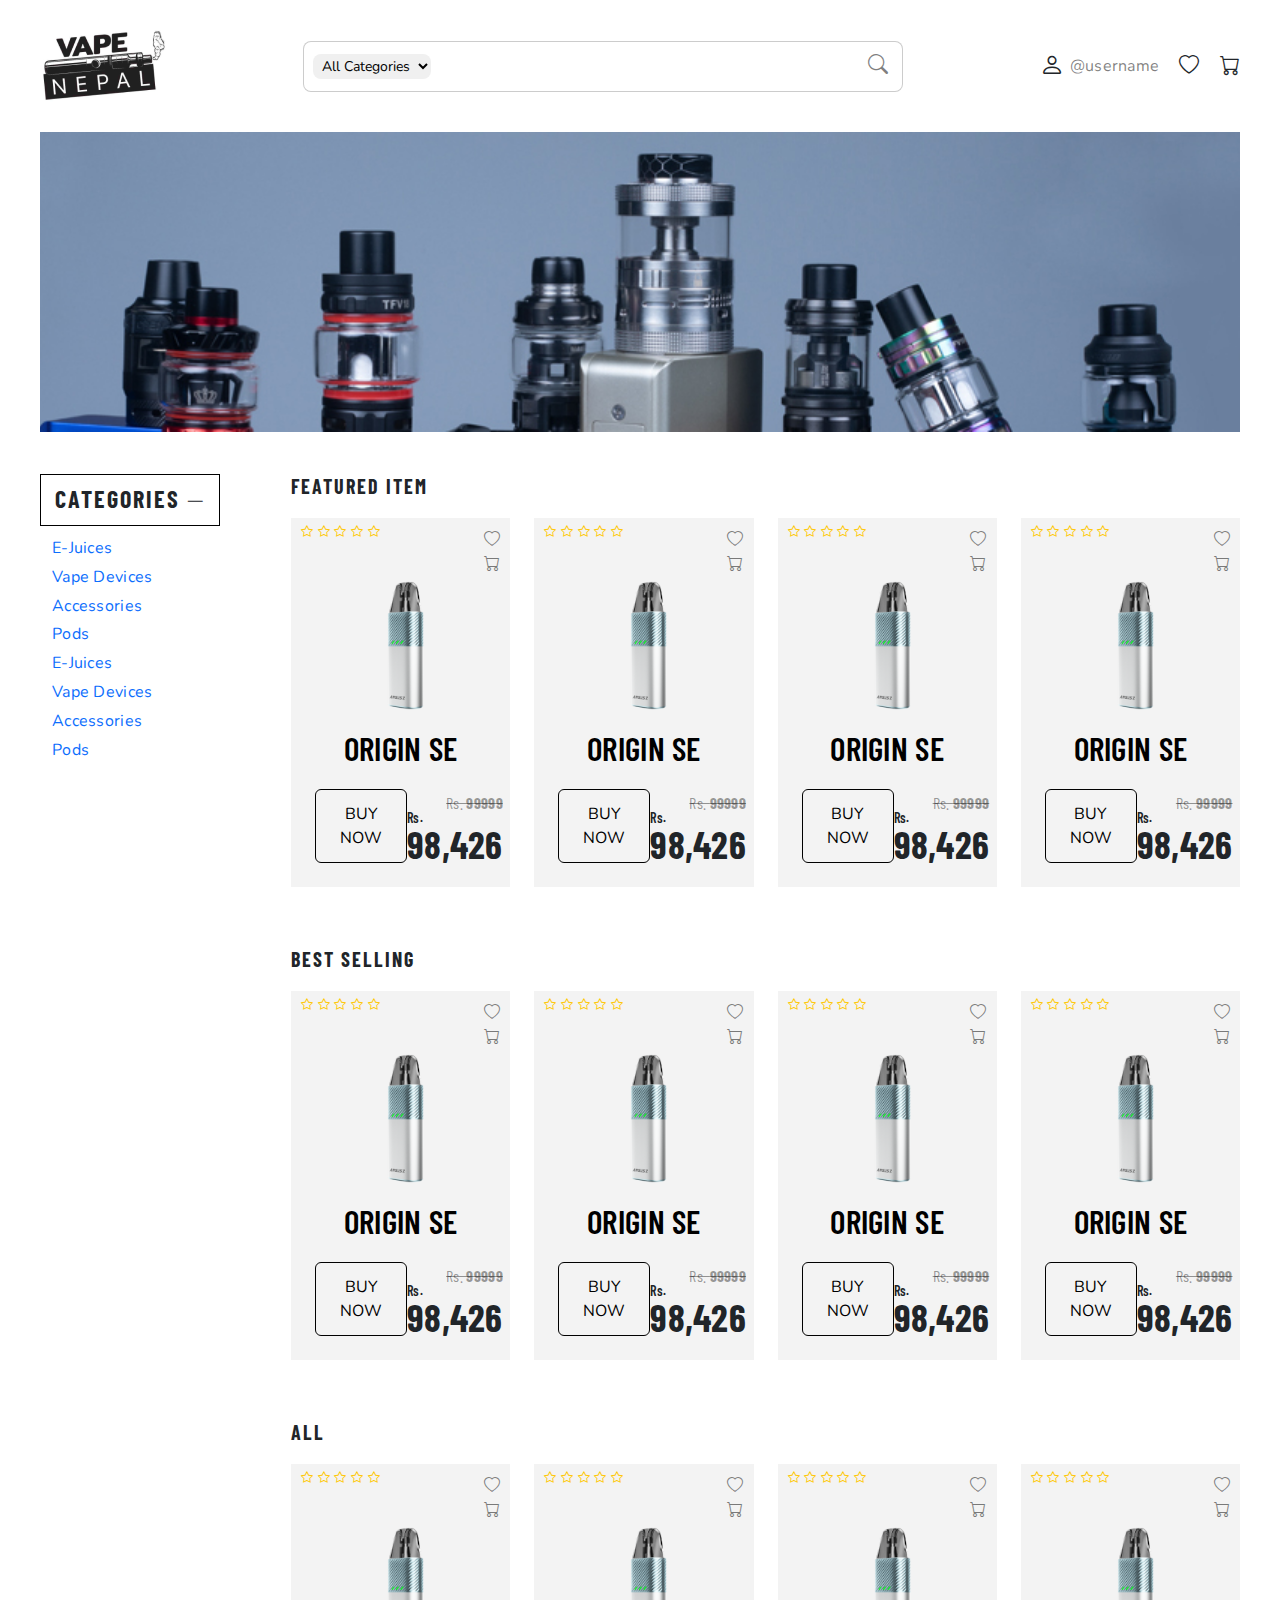
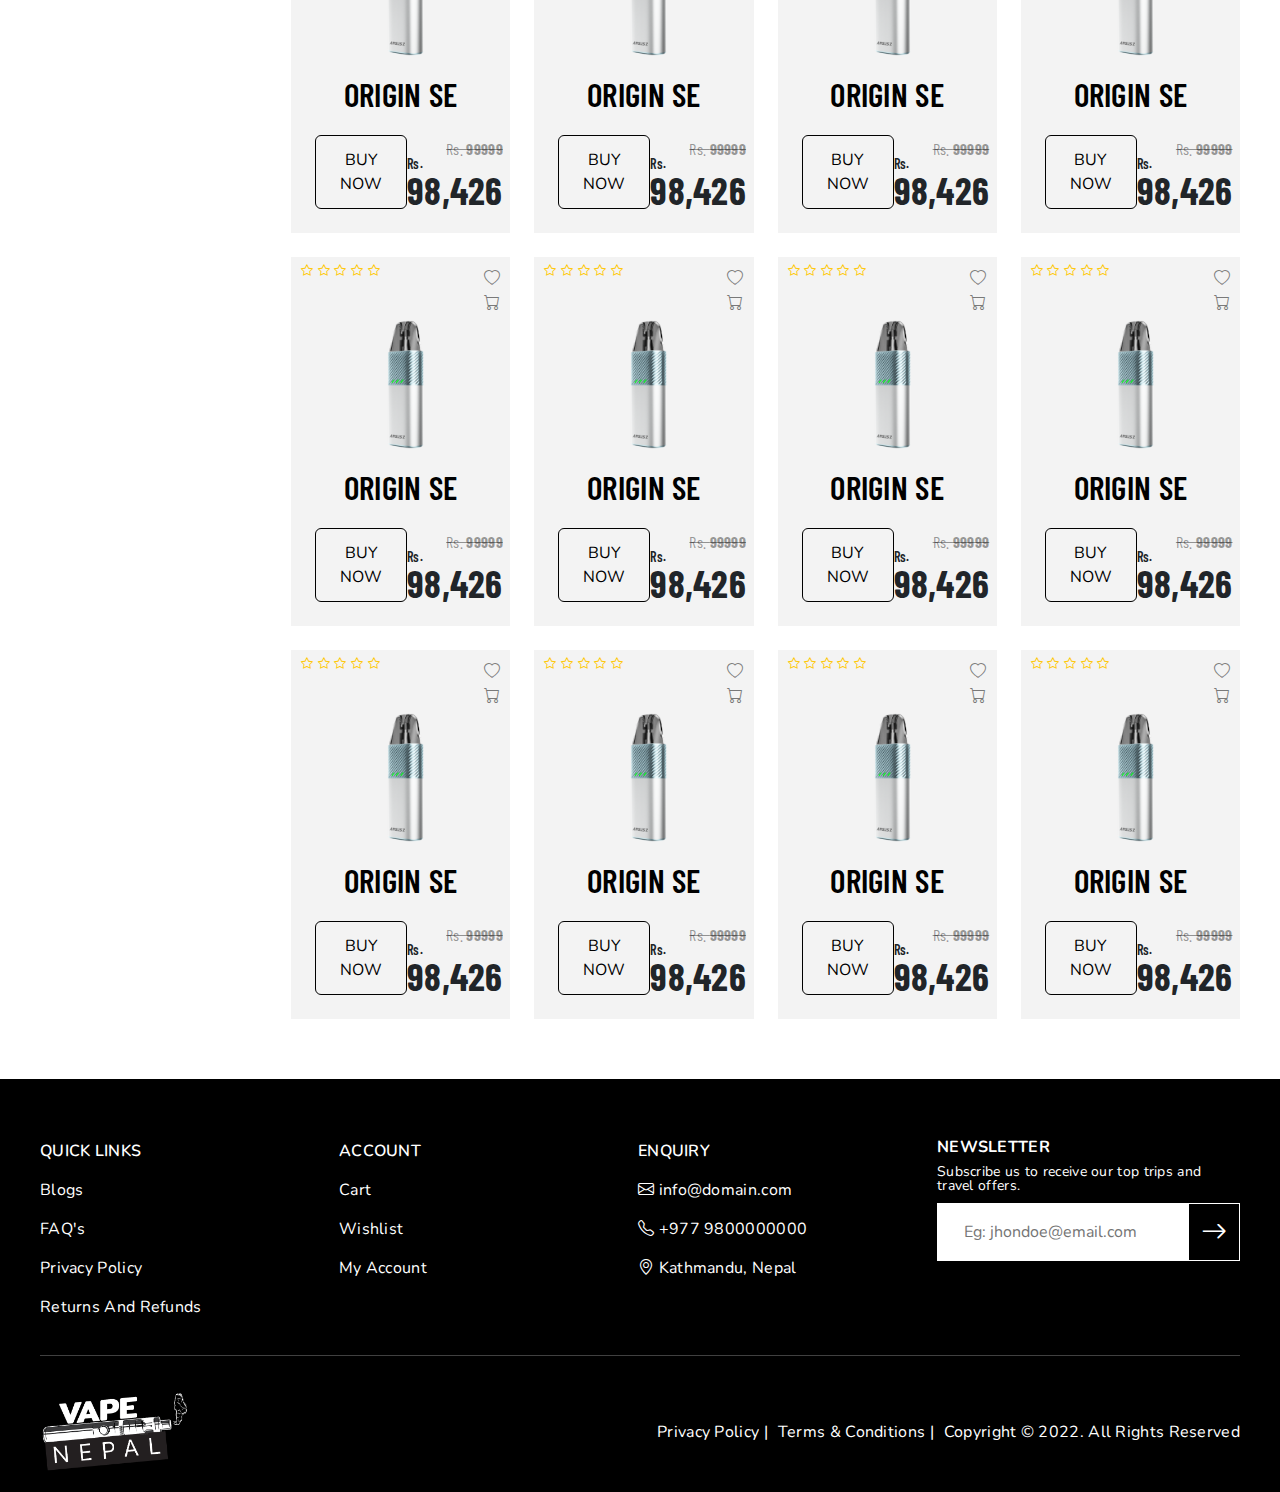
==== shop.html @ 2682ed4d "[Update] Product List UI" ====
<!DOCTYPE html>
<html lang="en">
  <head>
    <meta charset="UTF-8" />
    <meta http-equiv="X-UA-Compatible" content="IE=edge" />
    <meta name="viewport" content="width=device-width, initial-scale=1.0" />
    <title>Sisha - Home</title>

    <!-- Bootstrap CSS -->
    <link rel="stylesheet" href="/assets/css/bootstrap/bootstrap.min.css" />
    <!-- Bootsrap Icon -->
    <link rel="stylesheet" href="https://cdn.jsdelivr.net/npm/bootstrap-icons@1.10.2/font/bootstrap-icons.css" />
    <!-- Swiper Js -->
    <link rel="stylesheet" href="https://cdn.jsdelivr.net/npm/swiper/swiper-bundle.min.css" />
    <!-- Barlow Condensed Font -->
    <link href="https://fonts.googleapis.com/css2?family=Barlow+Condensed:wght@400;500;600;700;800&display=swap" rel="stylesheet" />
    <!-- Nunit Font -->
    <link href="https://fonts.googleapis.com/css2?family=Nunito:wght@400;500;600;700&display=swap" rel="stylesheet" />
    <!-- Custom CSS -->
    <link rel="stylesheet" href="/assets/css/styles.css" />
  </head>

  <body>
    <header>
      <section class="navbar-data">
        <div class="container-fluid">
          <div class="navbar-data__content">
            <div class="logo">
              <a href="/">
                <img src="/assets/img/logo-b.png" alt="" />
              </a>
            </div>
            <div class="navbar-data__component">
              <form class="navbar-data__form" action="">
                <select class="option-item" name="" id="">
                  <option value="">All Categories</option>
                  <option value="">E-Juices</option>
                  <option value="">Vape Devices</option>
                </select>
                <input type="text" name="search" />
                <button class="option-item" type="submit">
                  <i class="bi bi-search"></i>
                </button>
              </form>
            </div>
            <div class="navbar-data__icons">
              <div class="navbar-data__icons--user">
                <i class="bi bi-person"></i>
                <p class="username">@username</p>
              </div>
              <div class="navbar-data__icons--wishlist">
                <p>
                  <i class="bi bi-heart"></i>
                </p>
              </div>
              <div class="navbar-data__icons--cart">
                <p>
                  <i class="bi bi-cart"></i>
                </p>
              </div>
            </div>
          </div>
        </div>
      </section>
    </header>

    <main>
      <!--Category Banner -->
      <section class="category-banner">
        <div class="container-fluid">
          <img src="/assets/img/category-banner.jpg" alt="" />
        </div>
      </section>
      <!-- lists -->
      <section class="lists">
        <div class="container-fluid">
          <div class="row">
            <div class="col-lg-2">
              <div class="row">
                <div class="lists__category">
                  <div class="lists__category--title">
                    <h4>categories</h4>
                    <span class="dash-icon">
                      <i class="bi bi-dash-lg"></i>
                    </span>
                  </div>
                  <div class="list__category--contents">
                    <ul class="list-unstyled">
                      <li>
                        <a href="">E-Juices</a>
                      </li>
                      <li>
                        <a href="">Vape Devices</a>
                      </li>
                      <li>
                        <a href="">Accessories</a>
                      </li>
                      <li>
                        <a href="">Pods</a>
                      </li>
                      <li>
                        <a href="">E-Juices</a>
                      </li>
                      <li>
                        <a href="">Vape Devices</a>
                      </li>
                      <li>
                        <a href="">Accessories</a>
                      </li>
                      <li>
                        <a href="">Pods</a>
                      </li>
                    </ul>
                  </div>
                </div>
              </div>
            </div>
            <div class="col-lg-10 lists-products">
              <div class="row">
                <div class="lists__products">
                  <div class="lists__products--title">
                    <h5>featured item</h5>
                  </div>
                  <div class="lists__products--items">
                    <div class="row">
                      <div class="col-lg-3">
                        <div class="lists__item-card">
                          <div class="lists__item-card--top">
                            <div class="lists__item-card--top-left">
                              <i class="bi bi-star"></i>
                              <i class="bi bi-star"></i>
                              <i class="bi bi-star"></i>
                              <i class="bi bi-star"></i>
                              <i class="bi bi-star"></i>
                            </div>
                            <div class="lists__item-card--top-right">
                              <span><i class="bi bi-heart"></i></span>
                              <span><i class="bi bi-cart"></i></span>
                            </div>
                          </div>
                          <div class="lists__item-card--img">
                            <a href="">
                              <img src="/assets/img/origin-se.png" alt="" />
                            </a>
                          </div>
                          <div class="lists__item-card--texts">
                            <a href="/view-product.html">
                              <p class="item-card__title text-center">origin se</p>
                            </a>
                          </div>
                          <div class="lists__item-card--cta">
                            <div class="lists__item-card--button">
                              <button class="btn primary-button item-button">Buy Now</button>
                            </div>
                            <div class="lists__item-card--price">
                              <p class="discounted-price text-end">
                                <strike>
                                  Rs.
                                  <span>99999</span>
                                </strike>
                              </p>
                              <p class="item-price">
                                Rs.
                                <span class="item-price__amount">98,426</span>
                              </p>
                            </div>
                          </div>
                        </div>
                      </div>
                      <div class="col-lg-3">
                        <div class="lists__item-card">
                          <div class="lists__item-card--top">
                            <div class="lists__item-card--top-left">
                              <i class="bi bi-star"></i>
                              <i class="bi bi-star"></i>
                              <i class="bi bi-star"></i>
                              <i class="bi bi-star"></i>
                              <i class="bi bi-star"></i>
                            </div>
                            <div class="lists__item-card--top-right">
                              <span><i class="bi bi-heart"></i></span>
                              <span><i class="bi bi-cart"></i></span>
                            </div>
                          </div>
                          <div class="lists__item-card--img">
                            <a href="">
                              <img src="/assets/img/origin-se.png" alt="" />
                            </a>
                          </div>
                          <div class="lists__item-card--texts">
                            <p class="item-card__title text-center">origin se</p>
                          </div>
                          <div class="lists__item-card--cta">
                            <div class="lists__item-card--button">
                              <button class="btn primary-button item-button">Buy Now</button>
                            </div>
                            <div class="lists__item-card--price">
                              <p class="discounted-price text-end">
                                <strike>
                                  Rs.
                                  <span>99999</span>
                                </strike>
                              </p>
                              <p class="item-price">
                                Rs.
                                <span class="item-price__amount">98,426</span>
                              </p>
                            </div>
                          </div>
                        </div>
                      </div>
                      <div class="col-lg-3">
                        <div class="lists__item-card">
                          <div class="lists__item-card--top">
                            <div class="lists__item-card--top-left">
                              <i class="bi bi-star"></i>
                              <i class="bi bi-star"></i>
                              <i class="bi bi-star"></i>
                              <i class="bi bi-star"></i>
                              <i class="bi bi-star"></i>
                            </div>
                            <div class="lists__item-card--top-right">
                              <span><i class="bi bi-heart"></i></span>
                              <span><i class="bi bi-cart"></i></span>
                            </div>
                          </div>
                          <div class="lists__item-card--img">
                            <a href="">
                              <img src="/assets/img/origin-se.png" alt="" />
                            </a>
                          </div>
                          <div class="lists__item-card--texts">
                            <p class="item-card__title text-center">origin se</p>
                          </div>
                          <div class="lists__item-card--cta">
                            <div class="lists__item-card--button">
                              <button class="btn primary-button item-button">Buy Now</button>
                            </div>
                            <div class="lists__item-card--price">
                              <p class="discounted-price text-end">
                                <strike>
                                  Rs.
                                  <span>99999</span>
                                </strike>
                              </p>
                              <p class="item-price">
                                Rs.
                                <span class="item-price__amount">98,426</span>
                              </p>
                            </div>
                          </div>
                        </div>
                      </div>
                      <div class="col-lg-3">
                        <div class="lists__item-card">
                          <div class="lists__item-card--top">
                            <div class="lists__item-card--top-left">
                              <i class="bi bi-star"></i>
                              <i class="bi bi-star"></i>
                              <i class="bi bi-star"></i>
                              <i class="bi bi-star"></i>
                              <i class="bi bi-star"></i>
                            </div>
                            <div class="lists__item-card--top-right">
                              <span><i class="bi bi-heart"></i></span>
                              <span><i class="bi bi-cart"></i></span>
                            </div>
                          </div>
                          <div class="lists__item-card--img">
                            <a href="">
                              <img src="/assets/img/origin-se.png" alt="" />
                            </a>
                          </div>
                          <div class="lists__item-card--texts">
                            <p class="item-card__title text-center">origin se</p>
                          </div>
                          <div class="lists__item-card--cta">
                            <div class="lists__item-card--button">
                              <button class="btn primary-button item-button">Buy Now</button>
                            </div>
                            <div class="lists__item-card--price">
                              <p class="discounted-price text-end">
                                <strike>
                                  Rs.
                                  <span>99999</span>
                                </strike>
                              </p>
                              <p class="item-price">
                                Rs.
                                <span class="item-price__amount">98,426</span>
                              </p>
                            </div>
                          </div>
                        </div>
                      </div>
                    </div>
                  </div>
                </div>
              </div>
              <div class="row">
                <div class="lists__products">
                  <div class="lists__products--title">
                    <h5>best selling</h5>
                  </div>
                  <div class="lists__products--items">
                    <div class="row">
                      <div class="col-lg-3">
                        <div class="lists__item-card">
                          <div class="lists__item-card--top">
                            <div class="lists__item-card--top-left">
                              <i class="bi bi-star"></i>
                              <i class="bi bi-star"></i>
                              <i class="bi bi-star"></i>
                              <i class="bi bi-star"></i>
                              <i class="bi bi-star"></i>
                            </div>
                            <div class="lists__item-card--top-right">
                              <span><i class="bi bi-heart"></i></span>
                              <span><i class="bi bi-cart"></i></span>
                            </div>
                          </div>
                          <div class="lists__item-card--img">
                            <a href="">
                              <img src="/assets/img/origin-se.png" alt="" />
                            </a>
                          </div>
                          <div class="lists__item-card--texts">
                            <p class="item-card__title text-center">origin se</p>
                          </div>
                          <div class="lists__item-card--cta">
                            <div class="lists__item-card--button">
                              <button class="btn primary-button item-button">Buy Now</button>
                            </div>
                            <div class="lists__item-card--price">
                              <p class="discounted-price text-end">
                                <strike>
                                  Rs.
                                  <span>99999</span>
                                </strike>
                              </p>
                              <p class="item-price">
                                Rs.
                                <span class="item-price__amount">98,426</span>
                              </p>
                            </div>
                          </div>
                        </div>
                      </div>
                      <div class="col-lg-3">
                        <div class="lists__item-card">
                          <div class="lists__item-card--top">
                            <div class="lists__item-card--top-left">
                              <i class="bi bi-star"></i>
                              <i class="bi bi-star"></i>
                              <i class="bi bi-star"></i>
                              <i class="bi bi-star"></i>
                              <i class="bi bi-star"></i>
                            </div>
                            <div class="lists__item-card--top-right">
                              <span><i class="bi bi-heart"></i></span>
                              <span><i class="bi bi-cart"></i></span>
                            </div>
                          </div>
                          <div class="lists__item-card--img">
                            <a href="">
                              <img src="/assets/img/origin-se.png" alt="" />
                            </a>
                          </div>
                          <div class="lists__item-card--texts">
                            <p class="item-card__title text-center">origin se</p>
                          </div>
                          <div class="lists__item-card--cta">
                            <div class="lists__item-card--button">
                              <button class="btn primary-button item-button">Buy Now</button>
                            </div>
                            <div class="lists__item-card--price">
                              <p class="discounted-price text-end">
                                <strike>
                                  Rs.
                                  <span>99999</span>
                                </strike>
                              </p>
                              <p class="item-price">
                                Rs.
                                <span class="item-price__amount">98,426</span>
                              </p>
                            </div>
                          </div>
                        </div>
                      </div>
                      <div class="col-lg-3">
                        <div class="lists__item-card">
                          <div class="lists__item-card--top">
                            <div class="lists__item-card--top-left">
                              <i class="bi bi-star"></i>
                              <i class="bi bi-star"></i>
                              <i class="bi bi-star"></i>
                              <i class="bi bi-star"></i>
                              <i class="bi bi-star"></i>
                            </div>
                            <div class="lists__item-card--top-right">
                              <span><i class="bi bi-heart"></i></span>
                              <span><i class="bi bi-cart"></i></span>
                            </div>
                          </div>
                          <div class="lists__item-card--img">
                            <a href="">
                              <img src="/assets/img/origin-se.png" alt="" />
                            </a>
                          </div>
                          <div class="lists__item-card--texts">
                            <p class="item-card__title text-center">origin se</p>
                          </div>
                          <div class="lists__item-card--cta">
                            <div class="lists__item-card--button">
                              <button class="btn primary-button item-button">Buy Now</button>
                            </div>
                            <div class="lists__item-card--price">
                              <p class="discounted-price text-end">
                                <strike>
                                  Rs.
                                  <span>99999</span>
                                </strike>
                              </p>
                              <p class="item-price">
                                Rs.
                                <span class="item-price__amount">98,426</span>
                              </p>
                            </div>
                          </div>
                        </div>
                      </div>
                      <div class="col-lg-3">
                        <div class="lists__item-card">
                          <div class="lists__item-card--top">
                            <div class="lists__item-card--top-left">
                              <i class="bi bi-star"></i>
                              <i class="bi bi-star"></i>
                              <i class="bi bi-star"></i>
                              <i class="bi bi-star"></i>
                              <i class="bi bi-star"></i>
                            </div>
                            <div class="lists__item-card--top-right">
                              <span><i class="bi bi-heart"></i></span>
                              <span><i class="bi bi-cart"></i></span>
                            </div>
                          </div>
                          <div class="lists__item-card--img">
                            <a href="">
                              <img src="/assets/img/origin-se.png" alt="" />
                            </a>
                          </div>
                          <div class="lists__item-card--texts">
                            <p class="item-card__title text-center">origin se</p>
                          </div>
                          <div class="lists__item-card--cta">
                            <div class="lists__item-card--button">
                              <button class="btn primary-button item-button">Buy Now</button>
                            </div>
                            <div class="lists__item-card--price">
                              <p class="discounted-price text-end">
                                <strike>
                                  Rs.
                                  <span>99999</span>
                                </strike>
                              </p>
                              <p class="item-price">
                                Rs.
                                <span class="item-price__amount">98,426</span>
                              </p>
                            </div>
                          </div>
                        </div>
                      </div>
                    </div>
                  </div>
                </div>
              </div>
              <div class="row">
                <div class="lists__products">
                  <div class="lists__products--title">
                    <h5>All</h5>
                  </div>
                  <div class="lists__products--items">
                    <div class="row">
                      <div class="col-lg-3">
                        <div class="lists__item-card">
                          <div class="lists__item-card--top">
                            <div class="lists__item-card--top-left">
                              <i class="bi bi-star"></i>
                              <i class="bi bi-star"></i>
                              <i class="bi bi-star"></i>
                              <i class="bi bi-star"></i>
                              <i class="bi bi-star"></i>
                            </div>
                            <div class="lists__item-card--top-right">
                              <span><i class="bi bi-heart"></i></span>
                              <span><i class="bi bi-cart"></i></span>
                            </div>
                          </div>
                          <div class="lists__item-card--img">
                            <a href="">
                              <img src="/assets/img/origin-se.png" alt="" />
                            </a>
                          </div>
                          <div class="lists__item-card--texts">
                            <p class="item-card__title text-center">origin se</p>
                          </div>
                          <div class="lists__item-card--cta">
                            <div class="lists__item-card--button">
                              <button class="btn primary-button item-button">Buy Now</button>
                            </div>
                            <div class="lists__item-card--price">
                              <p class="discounted-price text-end">
                                <strike>
                                  Rs.
                                  <span>99999</span>
                                </strike>
                              </p>
                              <p class="item-price">
                                Rs.
                                <span class="item-price__amount">98,426</span>
                              </p>
                            </div>
                          </div>
                        </div>
                      </div>
                      <div class="col-lg-3">
                        <div class="lists__item-card">
                          <div class="lists__item-card--top">
                            <div class="lists__item-card--top-left">
                              <i class="bi bi-star"></i>
                              <i class="bi bi-star"></i>
                              <i class="bi bi-star"></i>
                              <i class="bi bi-star"></i>
                              <i class="bi bi-star"></i>
                            </div>
                            <div class="lists__item-card--top-right">
                              <span><i class="bi bi-heart"></i></span>
                              <span><i class="bi bi-cart"></i></span>
                            </div>
                          </div>
                          <div class="lists__item-card--img">
                            <a href="">
                              <img src="/assets/img/origin-se.png" alt="" />
                            </a>
                          </div>
                          <div class="lists__item-card--texts">
                            <p class="item-card__title text-center">origin se</p>
                          </div>
                          <div class="lists__item-card--cta">
                            <div class="lists__item-card--button">
                              <button class="btn primary-button item-button">Buy Now</button>
                            </div>
                            <div class="lists__item-card--price">
                              <p class="discounted-price text-end">
                                <strike>
                                  Rs.
                                  <span>99999</span>
                                </strike>
                              </p>
                              <p class="item-price">
                                Rs.
                                <span class="item-price__amount">98,426</span>
                              </p>
                            </div>
                          </div>
                        </div>
                      </div>
                      <div class="col-lg-3">
                        <div class="lists__item-card">
                          <div class="lists__item-card--top">
                            <div class="lists__item-card--top-left">
                              <i class="bi bi-star"></i>
                              <i class="bi bi-star"></i>
                              <i class="bi bi-star"></i>
                              <i class="bi bi-star"></i>
                              <i class="bi bi-star"></i>
                            </div>
                            <div class="lists__item-card--top-right">
                              <span><i class="bi bi-heart"></i></span>
                              <span><i class="bi bi-cart"></i></span>
                            </div>
                          </div>
                          <div class="lists__item-card--img">
                            <a href="">
                              <img src="/assets/img/origin-se.png" alt="" />
                            </a>
                          </div>
                          <div class="lists__item-card--texts">
                            <p class="item-card__title text-center">origin se</p>
                          </div>
                          <div class="lists__item-card--cta">
                            <div class="lists__item-card--button">
                              <button class="btn primary-button item-button">Buy Now</button>
                            </div>
                            <div class="lists__item-card--price">
                              <p class="discounted-price text-end">
                                <strike>
                                  Rs.
                                  <span>99999</span>
                                </strike>
                              </p>
                              <p class="item-price">
                                Rs.
                                <span class="item-price__amount">98,426</span>
                              </p>
                            </div>
                          </div>
                        </div>
                      </div>
                      <div class="col-lg-3">
                        <div class="lists__item-card">
                          <div class="lists__item-card--top">
                            <div class="lists__item-card--top-left">
                              <i class="bi bi-star"></i>
                              <i class="bi bi-star"></i>
                              <i class="bi bi-star"></i>
                              <i class="bi bi-star"></i>
                              <i class="bi bi-star"></i>
                            </div>
                            <div class="lists__item-card--top-right">
                              <span><i class="bi bi-heart"></i></span>
                              <span><i class="bi bi-cart"></i></span>
                            </div>
                          </div>
                          <div class="lists__item-card--img">
                            <a href="">
                              <img src="/assets/img/origin-se.png" alt="" />
                            </a>
                          </div>
                          <div class="lists__item-card--texts">
                            <p class="item-card__title text-center">origin se</p>
                          </div>
                          <div class="lists__item-card--cta">
                            <div class="lists__item-card--button">
                              <button class="btn primary-button item-button">Buy Now</button>
                            </div>
                            <div class="lists__item-card--price">
                              <p class="discounted-price text-end">
                                <strike>
                                  Rs.
                                  <span>99999</span>
                                </strike>
                              </p>
                              <p class="item-price">
                                Rs.
                                <span class="item-price__amount">98,426</span>
                              </p>
                            </div>
                          </div>
                        </div>
                      </div>
                    </div>
                    <div class="row">
                      <div class="col-lg-3">
                        <div class="lists__item-card">
                          <div class="lists__item-card--top">
                            <div class="lists__item-card--top-left">
                              <i class="bi bi-star"></i>
                              <i class="bi bi-star"></i>
                              <i class="bi bi-star"></i>
                              <i class="bi bi-star"></i>
                              <i class="bi bi-star"></i>
                            </div>
                            <div class="lists__item-card--top-right">
                              <span><i class="bi bi-heart"></i></span>
                              <span><i class="bi bi-cart"></i></span>
                            </div>
                          </div>
                          <div class="lists__item-card--img">
                            <a href="">
                              <img src="/assets/img/origin-se.png" alt="" />
                            </a>
                          </div>
                          <div class="lists__item-card--texts">
                            <p class="item-card__title text-center">origin se</p>
                          </div>
                          <div class="lists__item-card--cta">
                            <div class="lists__item-card--button">
                              <button class="btn primary-button item-button">Buy Now</button>
                            </div>
                            <div class="lists__item-card--price">
                              <p class="discounted-price text-end">
                                <strike>
                                  Rs.
                                  <span>99999</span>
                                </strike>
                              </p>
                              <p class="item-price">
                                Rs.
                                <span class="item-price__amount">98,426</span>
                              </p>
                            </div>
                          </div>
                        </div>
                      </div>
                      <div class="col-lg-3">
                        <div class="lists__item-card">
                          <div class="lists__item-card--top">
                            <div class="lists__item-card--top-left">
                              <i class="bi bi-star"></i>
                              <i class="bi bi-star"></i>
                              <i class="bi bi-star"></i>
                              <i class="bi bi-star"></i>
                              <i class="bi bi-star"></i>
                            </div>
                            <div class="lists__item-card--top-right">
                              <span><i class="bi bi-heart"></i></span>
                              <span><i class="bi bi-cart"></i></span>
                            </div>
                          </div>
                          <div class="lists__item-card--img">
                            <a href="">
                              <img src="/assets/img/origin-se.png" alt="" />
                            </a>
                          </div>
                          <div class="lists__item-card--texts">
                            <p class="item-card__title text-center">origin se</p>
                          </div>
                          <div class="lists__item-card--cta">
                            <div class="lists__item-card--button">
                              <button class="btn primary-button item-button">Buy Now</button>
                            </div>
                            <div class="lists__item-card--price">
                              <p class="discounted-price text-end">
                                <strike>
                                  Rs.
                                  <span>99999</span>
                                </strike>
                              </p>
                              <p class="item-price">
                                Rs.
                                <span class="item-price__amount">98,426</span>
                              </p>
                            </div>
                          </div>
                        </div>
                      </div>
                      <div class="col-lg-3">
                        <div class="lists__item-card">
                          <div class="lists__item-card--top">
                            <div class="lists__item-card--top-left">
                              <i class="bi bi-star"></i>
                              <i class="bi bi-star"></i>
                              <i class="bi bi-star"></i>
                              <i class="bi bi-star"></i>
                              <i class="bi bi-star"></i>
                            </div>
                            <div class="lists__item-card--top-right">
                              <span><i class="bi bi-heart"></i></span>
                              <span><i class="bi bi-cart"></i></span>
                            </div>
                          </div>
                          <div class="lists__item-card--img">
                            <a href="">
                              <img src="/assets/img/origin-se.png" alt="" />
                            </a>
                          </div>
                          <div class="lists__item-card--texts">
                            <p class="item-card__title text-center">origin se</p>
                          </div>
                          <div class="lists__item-card--cta">
                            <div class="lists__item-card--button">
                              <button class="btn primary-button item-button">Buy Now</button>
                            </div>
                            <div class="lists__item-card--price">
                              <p class="discounted-price text-end">
                                <strike>
                                  Rs.
                                  <span>99999</span>
                                </strike>
                              </p>
                              <p class="item-price">
                                Rs.
                                <span class="item-price__amount">98,426</span>
                              </p>
                            </div>
                          </div>
                        </div>
                      </div>
                      <div class="col-lg-3">
                        <div class="lists__item-card">
                          <div class="lists__item-card--top">
                            <div class="lists__item-card--top-left">
                              <i class="bi bi-star"></i>
                              <i class="bi bi-star"></i>
                              <i class="bi bi-star"></i>
                              <i class="bi bi-star"></i>
                              <i class="bi bi-star"></i>
                            </div>
                            <div class="lists__item-card--top-right">
                              <span><i class="bi bi-heart"></i></span>
                              <span><i class="bi bi-cart"></i></span>
                            </div>
                          </div>
                          <div class="lists__item-card--img">
                            <a href="">
                              <img src="/assets/img/origin-se.png" alt="" />
                            </a>
                          </div>
                          <div class="lists__item-card--texts">
                            <p class="item-card__title text-center">origin se</p>
                          </div>
                          <div class="lists__item-card--cta">
                            <div class="lists__item-card--button">
                              <button class="btn primary-button item-button">Buy Now</button>
                            </div>
                            <div class="lists__item-card--price">
                              <p class="discounted-price text-end">
                                <strike>
                                  Rs.
                                  <span>99999</span>
                                </strike>
                              </p>
                              <p class="item-price">
                                Rs.
                                <span class="item-price__amount">98,426</span>
                              </p>
                            </div>
                          </div>
                        </div>
                      </div>
                    </div>
                    <div class="row">
                      <div class="col-lg-3">
                        <div class="lists__item-card">
                          <div class="lists__item-card--top">
                            <div class="lists__item-card--top-left">
                              <i class="bi bi-star"></i>
                              <i class="bi bi-star"></i>
                              <i class="bi bi-star"></i>
                              <i class="bi bi-star"></i>
                              <i class="bi bi-star"></i>
                            </div>
                            <div class="lists__item-card--top-right">
                              <span><i class="bi bi-heart"></i></span>
                              <span><i class="bi bi-cart"></i></span>
                            </div>
                          </div>
                          <div class="lists__item-card--img">
                            <a href="">
                              <img src="/assets/img/origin-se.png" alt="" />
                            </a>
                          </div>
                          <div class="lists__item-card--texts">
                            <p class="item-card__title text-center">origin se</p>
                          </div>
                          <div class="lists__item-card--cta">
                            <div class="lists__item-card--button">
                              <button class="btn primary-button item-button">Buy Now</button>
                            </div>
                            <div class="lists__item-card--price">
                              <p class="discounted-price text-end">
                                <strike>
                                  Rs.
                                  <span>99999</span>
                                </strike>
                              </p>
                              <p class="item-price">
                                Rs.
                                <span class="item-price__amount">98,426</span>
                              </p>
                            </div>
                          </div>
                        </div>
                      </div>
                      <div class="col-lg-3">
                        <div class="lists__item-card">
                          <div class="lists__item-card--top">
                            <div class="lists__item-card--top-left">
                              <i class="bi bi-star"></i>
                              <i class="bi bi-star"></i>
                              <i class="bi bi-star"></i>
                              <i class="bi bi-star"></i>
                              <i class="bi bi-star"></i>
                            </div>
                            <div class="lists__item-card--top-right">
                              <span><i class="bi bi-heart"></i></span>
                              <span><i class="bi bi-cart"></i></span>
                            </div>
                          </div>
                          <div class="lists__item-card--img">
                            <a href="">
                              <img src="/assets/img/origin-se.png" alt="" />
                            </a>
                          </div>
                          <div class="lists__item-card--texts">
                            <p class="item-card__title text-center">origin se</p>
                          </div>
                          <div class="lists__item-card--cta">
                            <div class="lists__item-card--button">
                              <button class="btn primary-button item-button">Buy Now</button>
                            </div>
                            <div class="lists__item-card--price">
                              <p class="discounted-price text-end">
                                <strike>
                                  Rs.
                                  <span>99999</span>
                                </strike>
                              </p>
                              <p class="item-price">
                                Rs.
                                <span class="item-price__amount">98,426</span>
                              </p>
                            </div>
                          </div>
                        </div>
                      </div>
                      <div class="col-lg-3">
                        <div class="lists__item-card">
                          <div class="lists__item-card--top">
                            <div class="lists__item-card--top-left">
                              <i class="bi bi-star"></i>
                              <i class="bi bi-star"></i>
                              <i class="bi bi-star"></i>
                              <i class="bi bi-star"></i>
                              <i class="bi bi-star"></i>
                            </div>
                            <div class="lists__item-card--top-right">
                              <span><i class="bi bi-heart"></i></span>
                              <span><i class="bi bi-cart"></i></span>
                            </div>
                          </div>
                          <div class="lists__item-card--img">
                            <a href="">
                              <img src="/assets/img/origin-se.png" alt="" />
                            </a>
                          </div>
                          <div class="lists__item-card--texts">
                            <p class="item-card__title text-center">origin se</p>
                          </div>
                          <div class="lists__item-card--cta">
                            <div class="lists__item-card--button">
                              <button class="btn primary-button item-button">Buy Now</button>
                            </div>
                            <div class="lists__item-card--price">
                              <p class="discounted-price text-end">
                                <strike>
                                  Rs.
                                  <span>99999</span>
                                </strike>
                              </p>
                              <p class="item-price">
                                Rs.
                                <span class="item-price__amount">98,426</span>
                              </p>
                            </div>
                          </div>
                        </div>
                      </div>
                      <div class="col-lg-3">
                        <div class="lists__item-card">
                          <div class="lists__item-card--top">
                            <div class="lists__item-card--top-left">
                              <i class="bi bi-star"></i>
                              <i class="bi bi-star"></i>
                              <i class="bi bi-star"></i>
                              <i class="bi bi-star"></i>
                              <i class="bi bi-star"></i>
                            </div>
                            <div class="lists__item-card--top-right">
                              <span><i class="bi bi-heart"></i></span>
                              <span><i class="bi bi-cart"></i></span>
                            </div>
                          </div>
                          <div class="lists__item-card--img">
                            <a href="">
                              <img src="/assets/img/origin-se.png" alt="" />
                            </a>
                          </div>
                          <div class="lists__item-card--texts">
                            <p class="item-card__title text-center">origin se</p>
                          </div>
                          <div class="lists__item-card--cta">
                            <div class="lists__item-card--button">
                              <button class="btn primary-button item-button">Buy Now</button>
                            </div>
                            <div class="lists__item-card--price">
                              <p class="discounted-price text-end">
                                <strike>
                                  Rs.
                                  <span>99999</span>
                                </strike>
                              </p>
                              <p class="item-price">
                                Rs.
                                <span class="item-price__amount">98,426</span>
                              </p>
                            </div>
                          </div>
                        </div>
                      </div>
                    </div>
                  </div>
                </div>
              </div>
            </div>
          </div>
        </div>
      </section>
    </main>

    <!-- Footer -->
    <footer class="footer">
      <div class="container-fluid">
        <div class="footer__menu">
          <div class="footer__menu--quick">
            <ul class="list-unstyled footer__menu--links">
              <li class="footer__menu--title">quick links</li>
              <li>
                <a href="">Blogs</a>
              </li>
              <li>
                <a href="">FAQ's</a>
              </li>
              <li>
                <a href="">Privacy Policy</a>
              </li>
              <li>
                <a href="">Returns and Refunds</a>
              </li>
            </ul>
          </div>
          <div class="footer__menu--account">
            <ul class="list-unstyled footer__menu--links">
              <li class="footer__menu--title">account</li>
              <li>
                <a href="">cart</a>
              </li>
              <li>
                <a href="">wishlist</a>
              </li>
              <li>
                <a href="">my account</a>
              </li>
            </ul>
          </div>
          <div class="footer__menu--enquiry">
            <ul class="list-unstyled footer__menu--links footer__menu--enquiry">
              <li class="footer__menu--title">enquiry</li>
              <li>
                <a href="">
                  <i class="bi bi-envelope"></i>
                  info@domain.com
                </a>
              </li>
              <li>
                <a href="">
                  <i class="bi bi-telephone"></i>
                  +977 9800000000
                </a>
              </li>
              <li>
                <a href="">
                  <i class="bi bi-geo-alt"></i>
                  Kathmandu, Nepal
                </a>
              </li>
            </ul>
          </div>
          <div class="footer__menu--newsletter">
            <p class="footer__menu--title">Newsletter</p>
            <p class="footer__menu--paragraph">Subscribe us to receive our top trips and travel offers.</p>
            <form action="" class="footer__menu--newsletter--form">
              <input type="text" name="email" class="input__item" placeholder="Eg: jhondoe@email.com" />
              <button type="submit" class="btn footer__menu--submit"><i class="bi bi-arrow-right"></i></button>
            </form>
          </div>
        </div>
        <hr />
        <div class="footer__copyright">
          <div class="footer__copyright--logo">
            <img class="img-fluid" src="/assets/img/logo.png" alt="" />
          </div>
          <div class="footer__copyright--links">
            <ul class="list-unstyled footer__copyright--items">
              <li>
                <a href="">Privacy Policy</a>
              </li>
              <li>
                <a href="">Terms & Conditions</a>
              </li>
              <li>Copyright © 2022. All Rights Reserved</li>
            </ul>
          </div>
        </div>
      </div>
    </footer>

    <!-- Bootstrap Js -->
    <script src="/assets/js/bootstrap/bootstrap.bundle.min.js"></script>
    <!-- Swiper JS -->
    <script src="https://cdn.jsdelivr.net/npm/swiper/swiper-bundle.min.js"></script>
    <!-- Custom Js -->
    <script>
      let dashIcon = document.querySelector(".dash-icon");
      let minusIcon = document.querySelector(".bi-dash-lg");
      let listCategory = document.querySelector(".list__category--contents");
      dashIcon.onclick = function () {
        minusIcon.classList.toggle("bi-plus-lg");
        listCategory.classList.toggle("list__category--contents-hide");
      };
    </script>
  </body>
</html>
---- assets/css/styles.css ----
:root {
    --primary-color: #000;
    --secondary-color: #fff;
    --background-color: #1E1E1E;
    --header-font: 'Barlow Condensed';
    --paragraph-font: 'Nunito';
    --section-gap: 100px 0px;
    --primary-button--stroke: 2px solid var(--primary-color);
    --primary-button--color: var(--primary-color);
    --secondary-button--color: var(--secondary-color);
    --secondary-button--stroke: 2px solid var(--secondary-color);
    --button--background: transparent;
}

body {
    letter-spacing: .3px;
    font-family: var(--paragraph-font);
}

h1,
h2,
h3,
h4,
h5,
h6 {
    text-transform: uppercase;
    font-family: var(--header-font);
    margin: 0;
    font-weight: 700;
    letter-spacing: 2px;
}

h1 {
    font-size: 58px;
}

h2 {
    font-size: 38px;
}

a,
a:focus-visible {
    outline: 0;
    text-decoration: none;
}

p {
    margin: 0;
    line-height: 1;
}

ul {
    margin: 0;
}

.btn,
.btn:active,
.btn:focus-visible {
    outline: 0;
    border: none;
}

input:focus-visible {
    outline: 0;
}

.container-fluid{
    padding-right: 40px;
    padding-left: 40px;
}

.primary-button {
    padding: 13px 36px;
    text-transform: uppercase;
    border: var(--primary-button--stroke);
    color: var(--primary-button--color);
}

.primary-button:hover {
    background-color: var(--primary-color);
    color: var(--secondary-button--color);
    border: var(--primary-button--stroke);
}

@media (max-width:767px) {
    .primary-button {
        padding: 7px 16px;
    }
}

.secondary-button {
    padding: 13px 36px;
    text-transform: uppercase;
    border: var(--secondary-button--stroke);
    color: var(--secondary-button--color);
}

.secondary-button:hover {
    background-color: var(--secondary-color);
    color: var(--primary-button--color);
    border: var(--secondary-button--stroke);
}

.swiper-pagination-bullet{
    width: 9px;
    height: 9px;
}

.swiper-pagination-bullet-active{
    background-color: var(--primary-color);
}

@media (max-width:767px) {
    .secondary-button {
        padding: 7px 16px;
    }
}

header {
    z-index: 2;
    position: relative;
}

.navbar-section {
    padding: 16px 0;
}

.navbar-section .navbar-section__row a {
    color: var(--secondary-color);
    text-transform: uppercase;
}

.navbar-section .navbar-section__row a:hover {
    color: var(--secondary-color);
    text-transform: uppercase;
}

.navbar-section .navbar-section__row .navbar-section__menu .navbar-section__menu--lists,
.navbar-section__icons--lists {
    display: flex;
    column-gap: 20px;
}

.navbar-section .navbar-section__row .navbar-section__menu .navbar-section__menu--lists {
    justify-content: center;
}

.navbar-section .navbar-section__row .navbar-section__icons--lists {
    justify-content: end;
}

.navbar-section .navbar-section__row .active a {
    font-weight: 700;
}

.navbar-section .navbar-section__row .navbar-section__logo img {
    max-width: 120px;
}

.hamburger {
    position: absolute;
    cursor: pointer;
}

.hamburger-menu {
    width: 30px;
    height: 3px;
    background-color: #fff;
    margin: auto 0;
    border-radius: 15px;
    z-index: 1000;
    cursor: pointer;
}

.hamburger-menu::after,
.hamburger-menu::before {
    content: '';
    width: 30px;
    height: 3px;
    background-color: #fff;
    position: absolute;
    border-radius: 15px;
    transition: .25s ease-in-out;
}

.hamburger-menu::before {
    transform: translateY(-9px);
}

.hamburger-menu::after {
    transform: translateY(9px);
}

.animate-menu {
    transition: all .2s ease-in-out;
    background-color: transparent;
}

.animate-menu::before {
    transform: rotate(-45deg);
}

.animate-menu::after {
    transform: rotate(45deg);
}

@media (max-width:576px) {
    .hamburger {
        top: 23px;
        right: 0;
        width: 55px;
        height: 40px;
    }
    .navbar-section .hamburger-menu {
        display: grid;
        position: sticky;
        top: 40px;
    }
    .navbar-section .navbar-section__row .navbar-section__logo img {
        max-width: 100px;
    }
    .navbar-section .navbar-section__menu {
        position: fixed;
        top: 0;
        left: 0;
        width: 100%;
        height: 100%;
        z-index: 99;
        background-color: rgba(0, 0, 0, .8);
        transition: all .25s ease-in-out;
        padding: 40% 0 0 35%;
        backdrop-filter: blur(3px);
    }
    .navbar-section .navbar-section__menu--lists {
        flex-direction: column;
        row-gap: 30px;
    }
    .navbar-section .navbar-section__row .navbar-section__icons--lists {
        flex-direction: column;
        padding-top: 20px;
        row-gap: 20px;
        justify-content: start;
    }
    .navbar-section .animate-menu {
        position: fixed;
        top: 40px;
    }
}

@media (min-width:577px) and (max-width:767px) {
    .hamburger {
        top: 30px;
        right: 70px;
        width: 55px;
        height: 40px;
    }
    .navbar-section .hamburger-menu {
        display: grid;
        position: relative;
        top: 16px;
    }
    .navbar-section .navbar-section__row .navbar-section__logo img {
        max-width: 125px;
    }
    .navbar-section .navbar-section__menu {
        position: fixed;
        top: 0;
        left: 0;
        width: 100%;
        height: 100%;
        z-index: 99;
        background-color: rgba(0, 0, 0, .8);
        padding: 20% 0 0 40%;
        backdrop-filter: blur(3px);
    }
    .navbar-section .navbar-section__menu--lists {
        flex-direction: column;
        row-gap: 40px;
    }
    .navbar-section .navbar-section__row .navbar-section__icons--lists {
        flex-direction: column;
        padding-top: 20px;
        row-gap: 30px;
        justify-content: start;
    }
    .navbar-section .animate-menu {
        position: fixed;
        top: 48px;
        transition: none;
    }
}

@media (min-width:768px) and (max-width:991px) {
    .hamburger {
        top: 40px;
        right: 100px;
        width: 55px;
        height: 40px;
    }
    .navbar-section .hamburger-menu {
        display: grid;
        position: relative;
    }
    .navbar-section .navbar-section__row .navbar-section__logo img {
        max-width: 150px;
    }
    .navbar-section .navbar-section__menu {
        position: fixed;
        top: 0;
        left: 0;
        width: 100%;
        height: 100%;
        z-index: 99;
        background-color: rgba(0, 0, 0, .9);
        transition: all .25s ease-in-out;
        padding: 20% 0 0 40%;
        backdrop-filter: blur(3px);
    }
    .navbar-section .navbar-section__menu--lists {
        flex-direction: column;
        row-gap: 40px;
    }
    .navbar-section .navbar-section__row .navbar-section__icons--lists {
        flex-direction: column;
        padding-top: 20px;
        row-gap: 30px;
        justify-content: start;
    }
    .navbar-section .animate-menu {
        position: fixed;
        top: 40px;
    }
}

@media (min-width:992px) and (max-width:1399px) {
    .navbar-section .hamburger {
        display: none;
    }
    .navbar-section .navbar-section__menu {
        margin: auto;
        display: flex!important;
        justify-content: space-between;
    }
}

@media (min-width:1400px) {
    .navbar-section .hamburger {
        display: none;
    }
    .navbar-section .navbar-section__menu {
        display: flex!important;
        justify-content: space-between;
        margin: auto;
    }
}

.carousel {
    margin-top: -103px;
    background-color: var(--primary-color);
}

.carousel .carousel-section .carousel-section__items {
    position: relative;
}

.carousel .carousel-section img {
    width: 100%;
    object-fit: cover;
    object-position: center;
    opacity: .5;
}

.carousel .carousel-section .carousel-section__items .carousel-section__items--content {
    top: 30%;
    color: #fff;
    max-width: 500px;
    position: absolute;
    line-height: 1.5;
}

.carousel .carousel-section .carousel-section__items .carousel-section__items--content h1 {
    padding: 12px 0 18px;
}

.carousel .carousel-section .carousel-section__items .carousel-section__items--content .carousel-section__items--content--stitle,
.carousel-section__items--content--sparagraph {
    padding-right: 5px;
}

.carousel .carousel-section__items--sparagraph {
    padding-bottom: 30px;
}

.carousel .carousel-section .carousel-section__items--content .carousel-section__items--navigation {
    display: flex;
    column-gap: 20px;
}

.carousel .carousel-section .carousel-section__items--content .carousel-section__items--navigation .carousel-button-next,
.carousel-button-prev {
    position: relative;
    color: var(--secondary-color);
    opacity: .2;
    transition: all .2s ease-in-out;
}

.carousel .carousel-section .carousel-section__items--content .carousel-section__items--navigation .carousel-button-next:hover,
.carousel-button-prev:hover {
    opacity: 1;
    transition: all .2s ease-in-out;
}

.carousel .carousel-section .carousel-section__items--content .carousel-section__items--navigation .carousel-button-next::after,
.carousel-button-prev::after {
    content: '';
}

@media (max-width:767px) {
    .carousel {
        margin-top: -100px;
    }
    .carousel .carousel-section img {
        height: 650px;
    }
    .carousel .carousel-section .carousel-section__items .carousel-section__items--content {
        top: 27%;
    }
    .carousel .carousel-section .carousel-section__items .carousel-section__items--content h1 {
        font-size: 38px;
    }
    .carousel .carousel-section .carousel-section__items .carousel-section__items--content a button {
        margin-top: 18px;
    }
    .carousel .carousel-section .carousel-section__items--content .carousel-section__items--navigation {
        margin-top: 30px;
    }
    .carousel .carousel-section .carousel-section__items--content .carousel-section__items--navigation .carousel-button-next,
    .carousel-button-prev {
        top: 15px;
        left: 0;
        font-size: 28px;
    }
}

@media (min-width:768px) and (max-width:991px) {
    .carousel {
        margin-top: -112px;
    }
    .carousel .carousel-section img {
        height: 700px;
    }
    .carousel .carousel-section .carousel-section__items .carousel-section__items--content {
        top: 27%;
    }
    .carousel .carousel-section .carousel-section__items--content .carousel-section__items--navigation {
        margin-top: 30px;
    }
    .carousel .carousel-section .carousel-section__items--content .carousel-section__items--navigation .carousel-button-next,
    .carousel-button-prev {
        top: 20px;
        left: 0;
        font-size: 28px;
    }
}

@media (min-width:992px) and (max-width:1199px) {
    .carousel .carousel-section img {
        height: 750px;
    }
    .carousel .carousel-section .carousel-section__items .carousel-section__items--content {
        top: 30%;
    }
    .carousel .carousel-section .carousel-section__items--content .carousel-section__items--navigation {
        margin-top: 30px;
    }
    .carousel .carousel-section .carousel-section__items--content .carousel-section__items--navigation .carousel-button-next,
    .carousel-button-prev {
        top: 20px;
        left: 0;
        font-size: 30px;
    }
}

@media (min-width:1200px) {
    .carousel .carousel-section img {
        height: 750px;
    }
    .carousel .carousel-section .carousel-section__items--content .carousel-section__items--navigation {
        margin-top: 30px;
    }
    .carousel .carousel-section .carousel-section__items--content .carousel-section__items--navigation .carousel-button-next,
    .carousel-button-prev {
        top: 20px;
        left: 0;
        font-size: 30px;
    }
}

.categories {
    padding: 60px 0 0;
}

.active-category {
    opacity: 1;
    transition: all .2s ease-in-out;
}

.inactive-category {
    opacity: .5;
    transition: all .2s ease-in-out;
}

.categories .categories__items .categories__items--title {
    padding: 0;
}

.categories .categories__items .categories__items--title .btn {
    font-size: 28px;
    font-weight: 600;
    font-family: var(--header-font);
    text-transform: uppercase;
    letter-spacing: 1px;
}

.categories .categories__items--content {
    padding: 30px 12px;
}

.categories .categories__items .top-category__carousel--content img {
    border-radius: 8px;
}

.categories .categories__items .top-rating {
    border: solid;
    border-width: 0 3px 0 3px;
    border-radius: 0;
    padding: 0 20px;
}

.categories .categories__items .categories__items--title-navigation {
    display: flex;
    justify-content: space-between;
}

.categories .categories__items .categories__items--navigation {
    display: flex;
    column-gap: 30px;
}

.categories .categories-button-prev,
.categories-button-next {
    color: #000;
    position: relative;
    font-size: 30px;
}

.categories .categories-button-prev::after,
.categories-button-next::after {
    content: '';
}

.categories .categories__items .show {
    transition: all .5s ease-in-out;
}

.categories .categories__items .collapse:not(.show) {
    transition: all .5s ease-in-out;
    visibility: hidden;
    opacity: 0;
    display: table-column;
}

.categories .category-title {
    font-size: 18px;
    text-align: center;
    font-weight: 600;
    text-transform: uppercase;
    padding-top: 8px;
}

.categories .categories__pagination {
    margin-top: 15px;
}

@media (max-width:312px) {
    .categories {
        padding: 30px 0 15px;
    }
    .categories .categories__items .categories__items--title .btn {
        font-size: 20px;
        padding: 0;
    }
    .categories .categories__items .top-rating {
        border: none;
    }
    .categories .categories__items--content {
        padding: 20px 12px 0;
    }
}

@media (min-width:313px) and (max-width:567px) {
    .categories {
        padding: 30px 0;
    }
    .categories .categories__items .categories__items--title {
        max-width: 252px;
    }
    .categories .categories__items .categories__items--title .btn {
        font-size: 28px;
        border: 0;
        padding: 6px 12px 0 0;
    }
    .categories .categories__items--content {
        padding: 20px 12px;
    }
}

.options {
    padding: 30px 0 60px;
}

.options img {
    width: 100%;
    height: 100%;
}

.options .options__content {
    display: grid;
    grid-template-rows: 1fr 1fr;
    grid-template-columns: 1fr 1fr;
    column-gap: 30px;
    row-gap: 30px;
}

.options .options__content--featured {
    grid-row-start: 1;
    grid-column-start: 1;
    grid-row-end: 3;
    grid-column-end: 2;
}

.options .options__content .options__content--item {
    position: relative;
}

.options .options__content--featured img {
    max-height: 600px;
    object-fit: cover;
    object-position: center;
}

.options .options__content--item .options__content--item-top {
    top: 10px;
    left: 20px;
    position: absolute;
}

.options .options__content--item h2 {
    color: var(--secondary-color);
}

.options .options__content--item .options__content--item-bottom {
    bottom: 20px;
    left: 20px;
    position: absolute;
}

.options .options__content--device {
    grid-row-start: 1;
    grid-column-start: 2;
    grid-row-end: 2;
    grid-column-end: 3;
    position: relative;
}

.options .options__content--device img {
    max-height: 285px;
    object-fit: cover;
    object-position: center;
}

.options .options__content--flavors {
    grid-row-start: 2;
    grid-column-start: 2;
    grid-row-end: 3;
    grid-column-end: 3;
    position: relative;
}

.options .options__content--flavors img {
    max-height: 285px;
    object-fit: cover;
    object-position: center;
}

@media (max-width:991px) {
    .options {
        padding: 15px 0 30px;
    }
    .options .options__content {
        display: flex;
        flex-direction: column;
        row-gap: 10px;
    }
    .options .options__content--item h2 {
        font-size: 30px;
    }
}

.banner {
    padding: 30px 0;
    background-image: url(/assets/img/banner-bg.jpg);
    background-repeat: no-repeat;
    background-position: top;
    background-size: cover;
}

.banner .banner__content--items>.banner__content--items-h3,
.banner__content--items-p {
    color: var(--secondary-color);
}

.banner .banner__content--items .banner__content--items-p {
    padding-top: 12px;
}

.banner .banner__content--button-link {
    color: inherit;
}

.banner .banner__content--button {
    margin: auto;
    display: flex;
    justify-content: end;
}

@media (max-width:767px) {
    .banner {
        text-align: center;
    }
    .banner .banner__content--button {
        padding-top: 16px;
        justify-content: center;
    }
}

.best {
    padding: var(--section-gap);
    color: var(--secondary-color);
    background-color: var(--background-color);
}

.section__content {
    padding-top: 60px;
    row-gap: 24px;
}

.section__item {
    padding: 30px 0;
    text-align: center;
    position: relative;
    color: var(--primary-color);
    background-color: #f3f3f3;
}

.section__item img {
    width: 220px;
    height: 220px;
    cursor: pointer;
    transition: all .2s ease-in-out;
}

.section__item img:hover {
    transform: scale(1.1);
    transition: all .2s ease-in-out;
}

.section__item .section__item--title h2 {
    font-weight: 600;
}

.section__item .section__item--top-left {
    position: absolute;
    top: 10px;
    left: 20px;
}

.section__item .section__item--top-left a {
    color: inherit;
}

.section__item .section__item--top-right {
    position: absolute;
    top: 10px;
    right: 20px;
    display: flex;
    flex-direction: column;
    font-size: 20px;
}

.section__item .section__item--top-right .bi {
    cursor: pointer;
}

.section__item .section__item--title {
    padding: 10px 0 30px;
}

.section__item .section__item--buttons {
    display: flex;
    gap: 20px;
    justify-content: center;
}

.section__item .section__item--buttons .primary-button {
    padding: 12px 16px;
}

.section__button {
    padding-top: 60px;
}

@media (max-width:567px) {
    .best {
        padding: 30px 0;
    }
    .section__content {
        padding-top: 30px;
    }
    .section__item {
        padding: 30px 16px;
    }
    .section__item img {
        width: 150px;
        height: 150px;
    }
    .section__item .section__item--title {
        padding: 10px 0 20px;
    }
    .section__item .section__item--title h2 {
        font-size: 30px;
    }
    .section__item .section__item--buttons {
        flex-direction: column;
    }
    .section__button {
        padding-top: 30px;
    }
}

@media (min-width:568px) and (max-width:991px) {
    .best {
        padding: 30px 0;
    }
    .section__content {
        padding-top: 30px;
    }
    .section__button {
        padding-top: 30px;
    }
}

@media (min-width:992px) and (max-width:1199px) {
    .best {
        padding: 40px 0;
    }
    .section__content {
        padding-top: 40px;
    }
    .section__item {
        height: 520px;
        display: flex;
        flex-direction: column;
        justify-content: end;
    }
    .section__item .section__item--title {
        padding: 10px 0;
    }
    .section__item .section__item--buttons {
        flex-direction: column;
    }
    .section__button {
        padding-top: 40px;
    }
}

.brands {
    padding: 60px 0 30px;
}

.brands .brandsList {
    padding-top: 40px;
}

.brands .brandsList .brands__content--logo {
    text-align: center;
}

.brands .brandsList .brands__content--logo img {
    opacity: .5;
    transition: all .2s ease-in-out;
}

.brands .brandsList .brands__content--logo img:hover {
    opacity: 1;
    cursor: pointer;
    transition: all .2s ease-in-out;
}

.brands .brands__pagination {
    padding-top: 40px;
    position: relative;
}

@media (max-width:767px) {
    .brands {
        padding: 30px 0 15px;
    }
    .brands .brandsList {
        padding-top: 30px;
    }
    .brands .brands__pagination {
        padding-top: 30px;
    }
}

@media (max-width:991px) {
    .brands {
        padding: 30px 0 15px;
    }
    .brands .brandsList {
        padding-top: 30px;
    }
    .brands .brands__pagination {
        padding-top: 30px;
    }
}

@media (max-width:1199px) {
    .brands {
        padding: 40px 0 20px;
    }
    .brands .brandsList {
        padding-top: 40px;
    }
    .brands .brands__pagination {
        padding-top: 40px;
    }
}

.recommendation {
    padding: 30px 0;
}

@media (max-width:767px) {
    .recommendation {
        padding: 15px 0;
    }
}

@media (max-width:991px) {
    .recommendation {
        padding: 15px 0;
    }
}

@media (max-width:1199px) {
    .recommendation {
        padding: 20px 0;
    }
}

.flavors {
    padding: 40px 0;
}

.flavors .flavors__slides {
    padding-top: 40px;
}

.flavors .flavors__slides .flavors__image {
    padding: 16px;
}

.flavors .flavors__pagination {
    position: relative;
    padding-top: 30px;
}

@media (max-width:767px) {
    .flavors {
        padding: 15px 0 30px;
    }
    .flavors .flavors__slides {
        padding-top: 30px;
    }
    .flavors .flavors__pagination {
        padding-top: 30px;
    }
}

@media (max-width:961px) {
    .flavors {
        padding: 15px 0 30px;
    }
    .flavors .flavors__slides {
        padding-top: 14px;
    }
    .flavors .flavors__pagination {
        padding-top: 14px;
    }
}

.second-banner {
    background-image: url(/assets/img/second-banner.jpg);
}

.footer {
    padding: 60px 0 20px;
    background-color: var(--primary-color);
    color: var(--secondary-color);
}

.footer .footer__menu {
    display: grid;
    padding-bottom: 20px;
    row-gap: 20px;
}

.footer .footer__menu .footer__menu--links {
    display: grid;
    row-gap: 15px;
    text-transform: capitalize;
}

.footer .footer__menu ul.footer__menu--enquiry {
    text-transform: none;
}

.footer .footer__menu .footer__menu--links a {
    color: inherit;
}

.footer .footer__menu .footer__menu--links .footer__menu--title {
    text-transform: uppercase;
    font-weight: 600;
}

.footer .footer__menu--newsletter .footer__menu--title {
    font-weight: 700;
    text-transform: uppercase;
}

.footer .footer__menu--newsletter .input__item {
    padding: 16px 26px;
    border-radius: 0;
    border: none;
}

.footer .footer__menu--newsletter .footer__menu--paragraph {
    padding: 10px 0;
    font-size: 14px;
}

.footer .footer__menu--newsletter .footer__menu--newsletter--form {
    display: flex;
    border: 1px solid var(--secondary-color);
}

.footer .footer__menu--newsletter .footer__menu--submit {
    font-size: 26px;
    margin: auto;
    color: var(--secondary-color);
}

.footer .footer__copyright {
    display: flex;
    justify-content: space-between;
    padding-top: 20px;
}

.footer .footer__copyright .footer__copyright--logo {
    margin: auto 0;
}

.footer .footer__copyright .footer__copyright--logo img {
    max-width: 150px;
}

.footer .footer__copyright .footer__copyright--links {
    margin: auto 0;
}

.footer .footer__copyright .footer__copyright--items {
    display: flex;
    gap: 10px;
}

.footer .footer__copyright .footer__copyright--items :not(:last-child)::after {
    content: '|';
}

.footer .footer__copyright .footer__copyright--items a {
    color: inherit;
}

@media (max-width:567px) {
    .footer {
        text-align: center;
        padding: 30px 0 10px;
    }
    .footer .footer__menu {
        grid-template-columns: repeat(1, 1fr);
    }
    .footer .footer__menu--newsletter {
        margin: auto;
    }
    .footer .footer__menu--newsletter .footer__menu--newsletter--form {
        max-width: 420px;
        flex-direction: column;
        justify-content: center;
    }
    .footer .footer__menu--newsletter .input__item {
        padding: 10px;
        border-radius: 0;
        border: none;
    }
    .footer .footer__menu--newsletter .footer__menu--submit {
        font-size: 14px;
    }
    .footer .footer__copyright {
        flex-direction: column;
    }
    .footer .footer__copyright .footer__copyright--links {
        padding: 16px 0 0;
    }
    .footer .footer__copyright .footer__copyright--items {
        flex-direction: column;
    }
    .footer .footer__copyright .footer__copyright--items :not(:last-child)::after {
        content: '';
    }
}

@media (min-width:568px) and (max-width:767px) {
    .footer {
        padding: 30px 0 10px;
    }
    .footer .footer__menu {
        padding-bottom: 0;
        grid-template-columns: repeat(2, 1fr);
    }
    .footer .footer__copyright {
        padding-top: 0;
    }
    .footer .footer__copyright .footer__copyright--items {
        flex-direction: column;
    }
    .footer .footer__copyright .footer__copyright--items :not(:last-child)::after {
        content: '';
    }
}

@media (min-width:768px) and (max-width:991px) {
    .footer {
        padding: 30px 0 10px;
    }
    .footer .footer__copyright {
        padding-top: 0;
    }
    .footer .footer__menu {
        grid-template-columns: repeat(2, 1fr);
    }
    .footer .footer__copyright .footer__copyright--items {
        flex-direction: column;
    }
    .footer .footer__copyright .footer__copyright--items :not(:last-child)::after {
        content: '';
    }
}

@media (min-width:992px) and (max-width:1199px) {
    .footer {
        padding: 30px 0 10px;
    }
    .footer .footer__menu--newsletter .footer__menu--newsletter--form {
        max-width: 300px;
    }
    .footer .footer__copyright {
        padding-top: 0;
    }
    .footer .footer__menu {
        grid-template-columns: repeat(2, 1fr);
    }
    .footer .footer__copyright .footer__copyright--items {
        flex-direction: row;
    }
}

@media (min-width:1200px) {
    .footer .footer__menu {
        grid-template-columns: repeat(4, 1fr);
    }
}

/* Shop */

.navbar-data{
    padding: 30px 0px;
}

.navbar-data .navbar-data__content{
    display: flex;
    justify-content: space-between;
}

.navbar-data .navbar-data__component{
    margin: auto 0;
}

.navbar-data .navbar-data__component .navbar-data__form .option-item{
    position: absolute;
}

.navbar-data .navbar-data__component .navbar-data__form{
    position: relative;
    width: 600px;
}

.navbar-data .navbar-data__component .navbar-data__form > select{
    top: 13px;
    left: 10px;
    font-size: 14px;
    padding: 2px 5px;
    border: none;
    border-radius: 8px;
    background-color: #F0F0F0;
}

.navbar-data .navbar-data__component .navbar-data__form input{
    font-size: 14px;
    width: 100%;
    padding: 14px 16px 14px 135px;
    border: 1px solid rgba(0, 0, 0, .2);
    border-radius: 8px;
}

.navbar-data .navbar-data__component .navbar-data__form button{
    top: 5px;
    right: 0;
    border: none;
    padding: 5px 15px;
    font-size: 20px;
    color:rgba(0, 0, 0, .5);
    background-color: transparent;
}

.navbar-data .navbar-data__icons{
    display: flex;
    font-size: 20px;
    margin: auto 0;
    column-gap: 10px;
    gap: 20px;
}

.navbar-data__icons--wishlist, .navbar-data__icons--cart{
    margin: auto 0;
}

.navbar-data ,.navbar-data__icons .bi-person{
    font-size: 24px;
}

.navbar-data .navbar-data__icons--user{
    display: flex;
    gap: 5px;
}

.navbar-data .navbar-data__icons--user .username{
    font-size: 16px;
    margin: auto 0;
    color: rgba(0, 0, 0, .5);
}

/* Category Banner */
.category-banner{
    margin-bottom: 21px;
}

.category-banner img{
    width: 100%;
    height: 300px;
    object-fit: cover;
    object-position: center;
}

/* Lists */
.lists{
    padding: 21px 0px 60px;
}

.lists .lists__category--title{
    font-family: var(--header-font);
    text-transform: uppercase;
    padding: 10px 14px;
    display: flex;
    justify-content: space-between;
    border: 1px solid var(--primary-color);
}


.lists .lists__category .list__category--contents{
    padding: 8px 12px;
    transition: all 0.5s ease-in-out;
}

.lists .lists__category .list__category--contents ul li{
    line-height: 1.8;
}

.list__category--contents-hide{
    height: 0px;
    overflow: hidden;
    transition: all 0.5s ease-in-out;
}

.bi-dash-lg, .bi-plus-lg{
    font-size: 20px;
    cursor: pointer;
}


/* Lists: Products */

.lists .lists-products > .row:not(:last-child){
    padding-bottom: 60px;
}

.lists-products > .row{
    margin-left: 35px;
}

.lists .lists__products--items{
    padding-top: 20px;
}

.lists .lists__products--items > .row:not(:last-child){
    padding-bottom: 24px;
}

.lists .lists__item-card{
    position: relative;
    padding: 24px;
    background-color: #F3F3F3;
}

.lists .lists__item-card .lists__item-card--top-left{
    top: 0;
    left: 10px;
    position: absolute;
}

.lists .lists__item-card .lists__item-card--top-left .bi-star{
    font-size: 12px;
    color: #FFC700;
}

.lists .lists__item-card--top-right{
    top: 10px;
    right: 10px;
    display: grid;
    position: absolute;
    color: rgba(0, 0, 0, .5);
}

.lists .lists__item-card--top-right .bi:hover{
    color: var(--primary-color);
    cursor: pointer;
}

.lists .lists__item-card--img{
    text-align: center;
}

.lists .lists__item-card--img img{
    width: 180px;
    padding: 15px 0px 0px;
    height: 180px;
    transition: all 0.5s ease-in-out;
}

.lists .lists__item-card--img img:hover{
    transform: scale(1.2);
    transition: all 0.5s ease-in-out;
}

.lists .lists__item-card--texts .item-card__title{
    font-weight: 600;
    font-size: 33px;
    padding: 10px 0px 24px;
    text-transform: uppercase;
    font-family: var(--header-font);
    color: var(--primary-color);
}

.lists .lists__item-card--cta{
    display: flex;
    align-items: end;
    justify-content: space-between;
}

.lists .item-button{
    padding: 12px 24px;
    border: 1.5px solid var(--primary-color);
}

.lists .lists__item-card--price{
    font-family: var(--header-font);
}

.lists .lists__item-card--price .discounted-price{
    color: rgba(0, 0, 0, .4);
}

.lists .lists__item-card--price strike span{
    font-weight: 700;
}

.lists .item-price{
    font-size: 14px;
    font-weight: 600;
}

.lists .item-price__amount{
    font-weight: 700;
    font-size: 38px;
}

/* View Product */
.product{
    padding: 50px 0px 100px;
}

.product .product__content{
    display: grid;
    grid-template-columns: 100px 600px auto;
}

.product .product__content .product__content--image-list{
    display: flex;
    flex-direction: column;
    gap: 10px;
}

.product .product__content .product__content--image-list .product__content--list-item{
    text-align: center;
    max-height: 80px;
}

.product .product__content .product__content--image-list img{
    width: 80px;
    padding: 10px;
    background-color: #D9D9D9;
}

.product .product__content .product__content--image img{
    width: 100%;
}
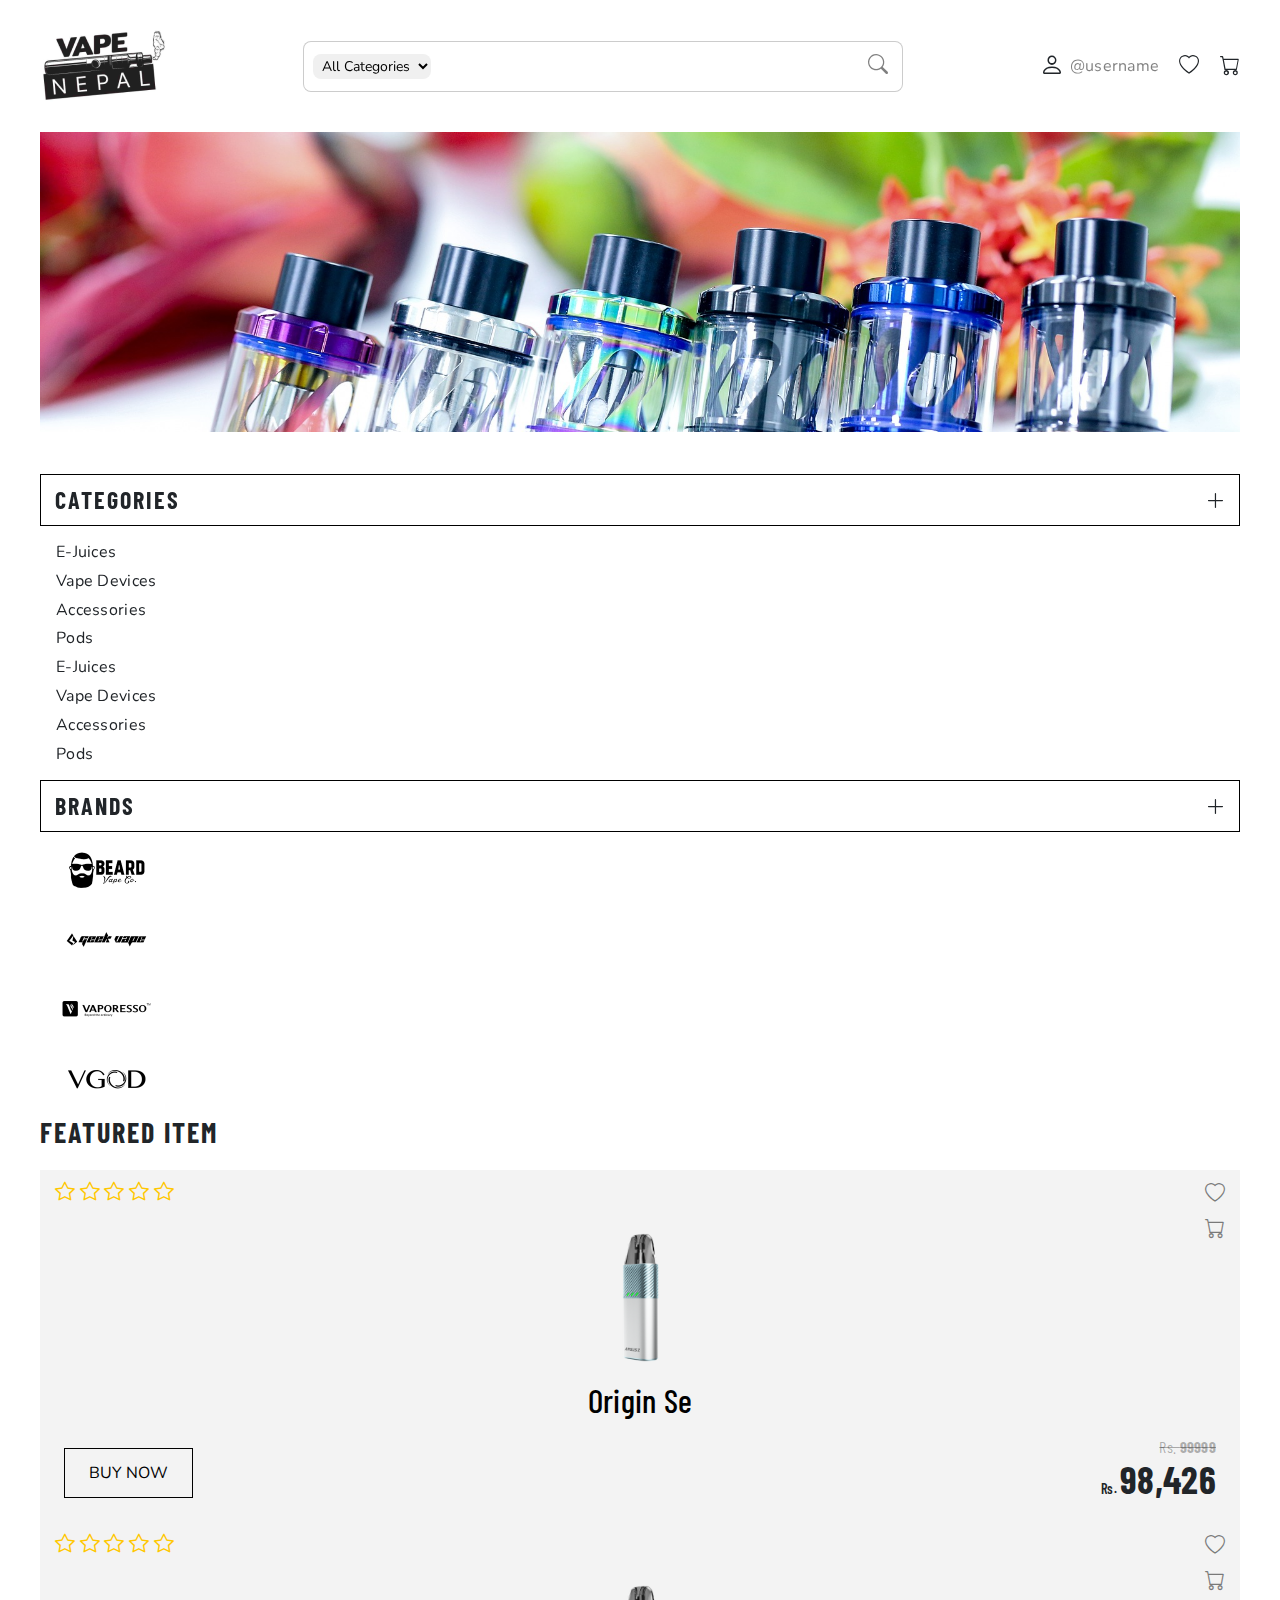
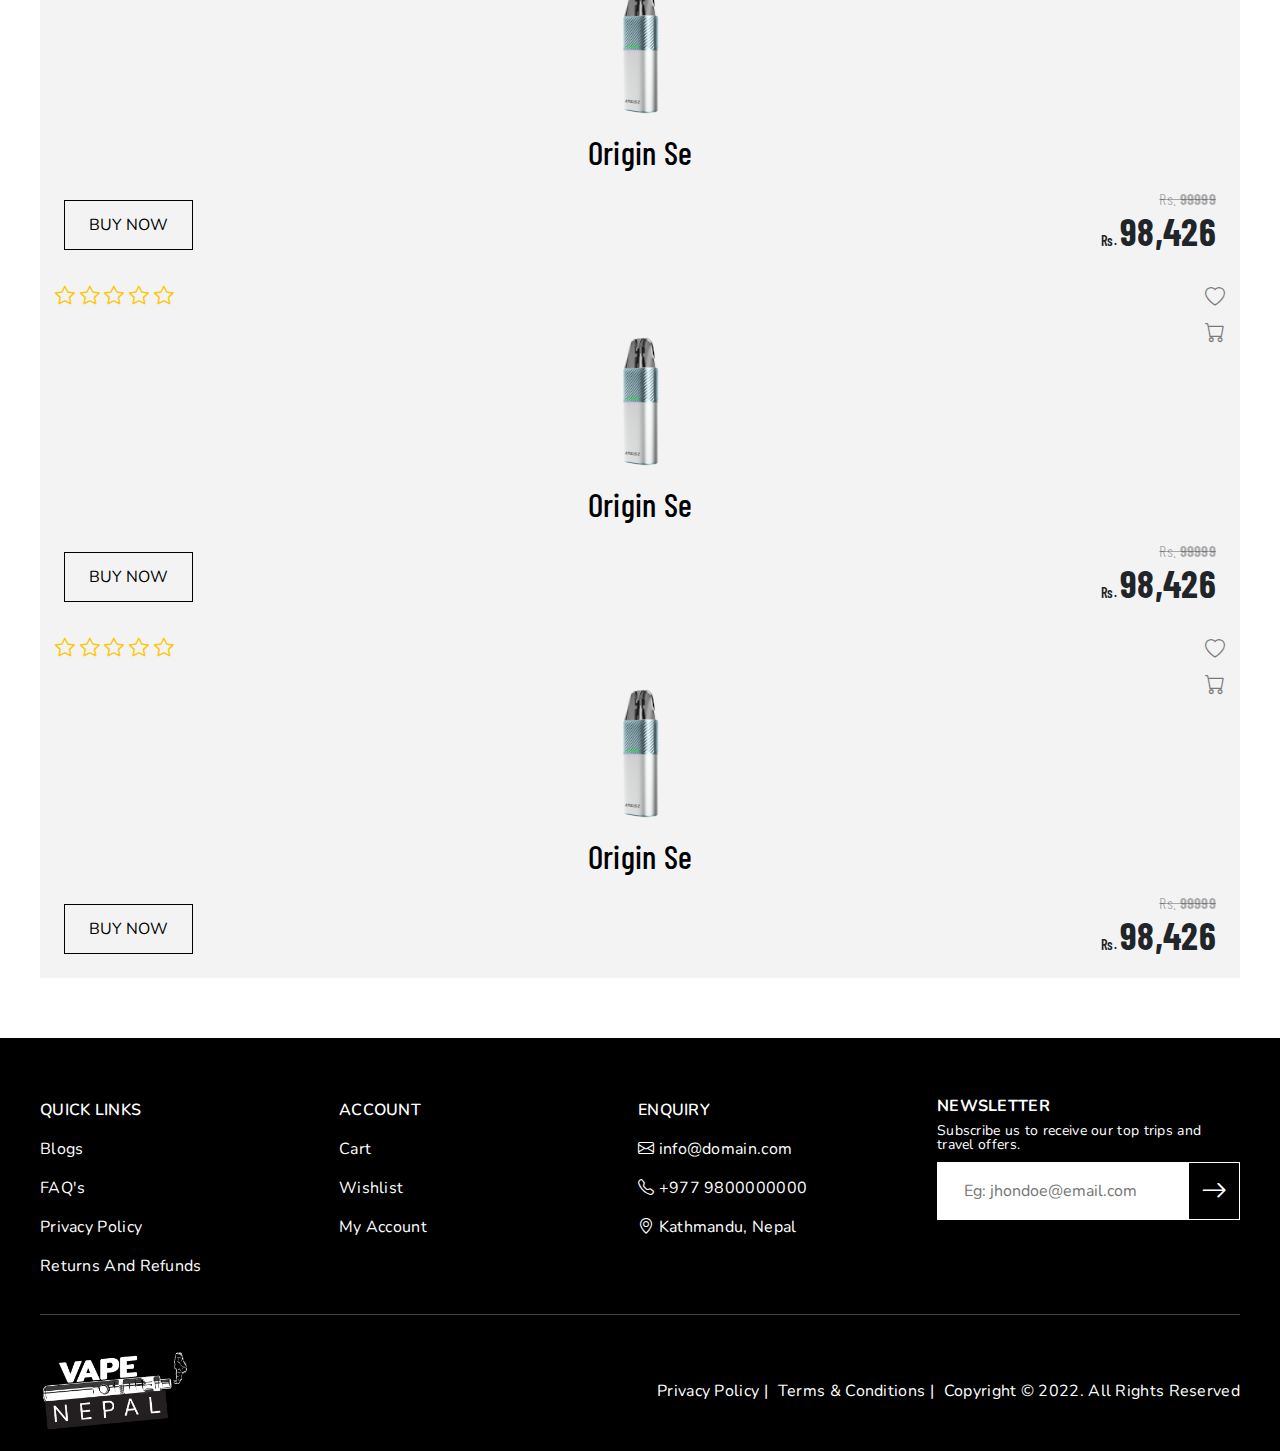
==== commit c8aa4c2b: "[Add] Responsive on shop" ====
--- a/shop.html
+++ b/shop.html
@@ -74,922 +74,237 @@
       <!-- lists -->
       <section class="lists">
         <div class="container-fluid">
-          <div class="row">
-            <div class="col-lg-2">
-              <div class="row">
-                <div class="lists__category">
-                  <div class="lists__category--title">
-                    <h4>categories</h4>
-                    <span class="dash-icon">
-                      <i class="bi bi-dash-lg"></i>
-                    </span>
-                  </div>
-                  <div class="list__category--contents">
-                    <ul class="list-unstyled">
-                      <li>
-                        <a href="">E-Juices</a>
-                      </li>
-                      <li>
-                        <a href="">Vape Devices</a>
-                      </li>
-                      <li>
-                        <a href="">Accessories</a>
-                      </li>
-                      <li>
-                        <a href="">Pods</a>
-                      </li>
-                      <li>
-                        <a href="">E-Juices</a>
-                      </li>
-                      <li>
-                        <a href="">Vape Devices</a>
-                      </li>
-                      <li>
-                        <a href="">Accessories</a>
-                      </li>
-                      <li>
-                        <a href="">Pods</a>
-                      </li>
-                    </ul>
-                  </div>
+          <div class="product-list">
+            <div class="lists__items">
+              <div class="lists-data">
+                  <div class="lists__category">
+                    <div class="lists__category--title accordion-button" type="button" data-bs-toggle="collapse" data-bs-target="#panelsStayOpen-collapseOne" aria-expanded="true" aria-controls="panelsStayOpen-collapseOne">
+                      <h4>categories</h4>
+                      <div class="dash-icon">
+                        <i class="bi bi-plus-lg"></i>
+                      </div>
+                    </div>
+                    <div id="panelsStayOpen-collapseOne" class="list__category--contents accordion-collapse collapse show">
+                      <ul class="list-unstyled">
+                        <li>
+                          <a href="">E-Juices</a>
+                        </li>
+                        <li>
+                          <a href="">Vape Devices</a>
+                        </li>
+                        <li>
+                          <a href="">Accessories</a>
+                        </li>
+                        <li>
+                          <a href="">Pods</a>
+                        </li>
+                        <li>
+                          <a href="">E-Juices</a>
+                        </li>
+                        <li>
+                          <a href="">Vape Devices</a>
+                        </li>
+                        <li>
+                          <a href="">Accessories</a>
+                        </li>
+                        <li>
+                          <a href="">Pods</a>
+                        </li>
+                      </ul>
+                    </div>
+                  </div>
+                  <div class="lists__category">
+                    <div class="lists__category--title accordion-button" type="button" data-bs-toggle="collapse" data-bs-target="#panelsStayOpen-collapseTwo" aria-expanded="true" aria-controls="panelsStayOpen-collapseTwo">
+                      <h4>brands</h4>
+                      <div class="dash-icon">
+                        <i class="bi bi-plus-lg"></i>
+                      </div>
+                    </div>
+                    <div id="panelsStayOpen-collapseTwo" class="list__category--contents accordion-collapse collapse show">
+                      <ul class="list-unstyled category__brand">
+                        <li>
+                          <img class="category__brand--logo" src="/assets/img/beard-vape.png" alt="" />
+                        </li>
+                        <li>
+                          <img class="category__brand--logo" src="/assets/img/geekvape.png" alt="" />
+                        </li>
+                        <li>
+                          <img class="category__brand--logo" src="/assets/img/vaporesso.png" alt="" />
+                        </li>
+                        <li>
+                          <img class="category__brand--logo" src="/assets/img/vgod.png" alt="" />
+                        </li>
+                      </ul>
+                    </div>
+                  </div>
+              </div>
+              <!-- Changes done -->
+            </div>
+            <div class="lists-products">
+              <div class="lists__products">
+                <div class="lists__products--title">
+                  <h5>featured item</h5>
                 </div>
-              </div>
-            </div>
-            <div class="col-lg-10 lists-products">
-              <div class="row">
-                <div class="lists__products">
-                  <div class="lists__products--title">
-                    <h5>featured item</h5>
-                  </div>
-                  <div class="lists__products--items">
-                    <div class="row">
-                      <div class="col-lg-3">
-                        <div class="lists__item-card">
-                          <div class="lists__item-card--top">
-                            <div class="lists__item-card--top-left">
-                              <i class="bi bi-star"></i>
-                              <i class="bi bi-star"></i>
-                              <i class="bi bi-star"></i>
-                              <i class="bi bi-star"></i>
-                              <i class="bi bi-star"></i>
-                            </div>
-                            <div class="lists__item-card--top-right">
-                              <span><i class="bi bi-heart"></i></span>
-                              <span><i class="bi bi-cart"></i></span>
-                            </div>
-                          </div>
-                          <div class="lists__item-card--img">
-                            <a href="">
-                              <img src="/assets/img/origin-se.png" alt="" />
-                            </a>
-                          </div>
-                          <div class="lists__item-card--texts">
-                            <a href="/view-product.html">
-                              <p class="item-card__title text-center">origin se</p>
-                            </a>
-                          </div>
-                          <div class="lists__item-card--cta">
-                            <div class="lists__item-card--button">
-                              <button class="btn primary-button item-button">Buy Now</button>
-                            </div>
-                            <div class="lists__item-card--price">
-                              <p class="discounted-price text-end">
-                                <strike>
-                                  Rs.
-                                  <span>99999</span>
-                                </strike>
-                              </p>
-                              <p class="item-price">
-                                Rs.
-                                <span class="item-price__amount">98,426</span>
-                              </p>
-                            </div>
-                          </div>
-                        </div>
-                      </div>
-                      <div class="col-lg-3">
-                        <div class="lists__item-card">
-                          <div class="lists__item-card--top">
-                            <div class="lists__item-card--top-left">
-                              <i class="bi bi-star"></i>
-                              <i class="bi bi-star"></i>
-                              <i class="bi bi-star"></i>
-                              <i class="bi bi-star"></i>
-                              <i class="bi bi-star"></i>
-                            </div>
-                            <div class="lists__item-card--top-right">
-                              <span><i class="bi bi-heart"></i></span>
-                              <span><i class="bi bi-cart"></i></span>
-                            </div>
-                          </div>
-                          <div class="lists__item-card--img">
-                            <a href="">
-                              <img src="/assets/img/origin-se.png" alt="" />
-                            </a>
-                          </div>
-                          <div class="lists__item-card--texts">
-                            <p class="item-card__title text-center">origin se</p>
-                          </div>
-                          <div class="lists__item-card--cta">
-                            <div class="lists__item-card--button">
-                              <button class="btn primary-button item-button">Buy Now</button>
-                            </div>
-                            <div class="lists__item-card--price">
-                              <p class="discounted-price text-end">
-                                <strike>
-                                  Rs.
-                                  <span>99999</span>
-                                </strike>
-                              </p>
-                              <p class="item-price">
-                                Rs.
-                                <span class="item-price__amount">98,426</span>
-                              </p>
-                            </div>
-                          </div>
-                        </div>
-                      </div>
-                      <div class="col-lg-3">
-                        <div class="lists__item-card">
-                          <div class="lists__item-card--top">
-                            <div class="lists__item-card--top-left">
-                              <i class="bi bi-star"></i>
-                              <i class="bi bi-star"></i>
-                              <i class="bi bi-star"></i>
-                              <i class="bi bi-star"></i>
-                              <i class="bi bi-star"></i>
-                            </div>
-                            <div class="lists__item-card--top-right">
-                              <span><i class="bi bi-heart"></i></span>
-                              <span><i class="bi bi-cart"></i></span>
-                            </div>
-                          </div>
-                          <div class="lists__item-card--img">
-                            <a href="">
-                              <img src="/assets/img/origin-se.png" alt="" />
-                            </a>
-                          </div>
-                          <div class="lists__item-card--texts">
-                            <p class="item-card__title text-center">origin se</p>
-                          </div>
-                          <div class="lists__item-card--cta">
-                            <div class="lists__item-card--button">
-                              <button class="btn primary-button item-button">Buy Now</button>
-                            </div>
-                            <div class="lists__item-card--price">
-                              <p class="discounted-price text-end">
-                                <strike>
-                                  Rs.
-                                  <span>99999</span>
-                                </strike>
-                              </p>
-                              <p class="item-price">
-                                Rs.
-                                <span class="item-price__amount">98,426</span>
-                              </p>
-                            </div>
-                          </div>
-                        </div>
-                      </div>
-                      <div class="col-lg-3">
-                        <div class="lists__item-card">
-                          <div class="lists__item-card--top">
-                            <div class="lists__item-card--top-left">
-                              <i class="bi bi-star"></i>
-                              <i class="bi bi-star"></i>
-                              <i class="bi bi-star"></i>
-                              <i class="bi bi-star"></i>
-                              <i class="bi bi-star"></i>
-                            </div>
-                            <div class="lists__item-card--top-right">
-                              <span><i class="bi bi-heart"></i></span>
-                              <span><i class="bi bi-cart"></i></span>
-                            </div>
-                          </div>
-                          <div class="lists__item-card--img">
-                            <a href="">
-                              <img src="/assets/img/origin-se.png" alt="" />
-                            </a>
-                          </div>
-                          <div class="lists__item-card--texts">
-                            <p class="item-card__title text-center">origin se</p>
-                          </div>
-                          <div class="lists__item-card--cta">
-                            <div class="lists__item-card--button">
-                              <button class="btn primary-button item-button">Buy Now</button>
-                            </div>
-                            <div class="lists__item-card--price">
-                              <p class="discounted-price text-end">
-                                <strike>
-                                  Rs.
-                                  <span>99999</span>
-                                </strike>
-                              </p>
-                              <p class="item-price">
-                                Rs.
-                                <span class="item-price__amount">98,426</span>
-                              </p>
-                            </div>
-                          </div>
-                        </div>
-                      </div>
-                    </div>
-                  </div>
-                </div>
-              </div>
-              <div class="row">
-                <div class="lists__products">
-                  <div class="lists__products--title">
-                    <h5>best selling</h5>
-                  </div>
-                  <div class="lists__products--items">
-                    <div class="row">
-                      <div class="col-lg-3">
-                        <div class="lists__item-card">
-                          <div class="lists__item-card--top">
-                            <div class="lists__item-card--top-left">
-                              <i class="bi bi-star"></i>
-                              <i class="bi bi-star"></i>
-                              <i class="bi bi-star"></i>
-                              <i class="bi bi-star"></i>
-                              <i class="bi bi-star"></i>
-                            </div>
-                            <div class="lists__item-card--top-right">
-                              <span><i class="bi bi-heart"></i></span>
-                              <span><i class="bi bi-cart"></i></span>
-                            </div>
-                          </div>
-                          <div class="lists__item-card--img">
-                            <a href="">
-                              <img src="/assets/img/origin-se.png" alt="" />
-                            </a>
-                          </div>
-                          <div class="lists__item-card--texts">
-                            <p class="item-card__title text-center">origin se</p>
-                          </div>
-                          <div class="lists__item-card--cta">
-                            <div class="lists__item-card--button">
-                              <button class="btn primary-button item-button">Buy Now</button>
-                            </div>
-                            <div class="lists__item-card--price">
-                              <p class="discounted-price text-end">
-                                <strike>
-                                  Rs.
-                                  <span>99999</span>
-                                </strike>
-                              </p>
-                              <p class="item-price">
-                                Rs.
-                                <span class="item-price__amount">98,426</span>
-                              </p>
-                            </div>
-                          </div>
-                        </div>
-                      </div>
-                      <div class="col-lg-3">
-                        <div class="lists__item-card">
-                          <div class="lists__item-card--top">
-                            <div class="lists__item-card--top-left">
-                              <i class="bi bi-star"></i>
-                              <i class="bi bi-star"></i>
-                              <i class="bi bi-star"></i>
-                              <i class="bi bi-star"></i>
-                              <i class="bi bi-star"></i>
-                            </div>
-                            <div class="lists__item-card--top-right">
-                              <span><i class="bi bi-heart"></i></span>
-                              <span><i class="bi bi-cart"></i></span>
-                            </div>
-                          </div>
-                          <div class="lists__item-card--img">
-                            <a href="">
-                              <img src="/assets/img/origin-se.png" alt="" />
-                            </a>
-                          </div>
-                          <div class="lists__item-card--texts">
-                            <p class="item-card__title text-center">origin se</p>
-                          </div>
-                          <div class="lists__item-card--cta">
-                            <div class="lists__item-card--button">
-                              <button class="btn primary-button item-button">Buy Now</button>
-                            </div>
-                            <div class="lists__item-card--price">
-                              <p class="discounted-price text-end">
-                                <strike>
-                                  Rs.
-                                  <span>99999</span>
-                                </strike>
-                              </p>
-                              <p class="item-price">
-                                Rs.
-                                <span class="item-price__amount">98,426</span>
-                              </p>
-                            </div>
-                          </div>
-                        </div>
-                      </div>
-                      <div class="col-lg-3">
-                        <div class="lists__item-card">
-                          <div class="lists__item-card--top">
-                            <div class="lists__item-card--top-left">
-                              <i class="bi bi-star"></i>
-                              <i class="bi bi-star"></i>
-                              <i class="bi bi-star"></i>
-                              <i class="bi bi-star"></i>
-                              <i class="bi bi-star"></i>
-                            </div>
-                            <div class="lists__item-card--top-right">
-                              <span><i class="bi bi-heart"></i></span>
-                              <span><i class="bi bi-cart"></i></span>
-                            </div>
-                          </div>
-                          <div class="lists__item-card--img">
-                            <a href="">
-                              <img src="/assets/img/origin-se.png" alt="" />
-                            </a>
-                          </div>
-                          <div class="lists__item-card--texts">
-                            <p class="item-card__title text-center">origin se</p>
-                          </div>
-                          <div class="lists__item-card--cta">
-                            <div class="lists__item-card--button">
-                              <button class="btn primary-button item-button">Buy Now</button>
-                            </div>
-                            <div class="lists__item-card--price">
-                              <p class="discounted-price text-end">
-                                <strike>
-                                  Rs.
-                                  <span>99999</span>
-                                </strike>
-                              </p>
-                              <p class="item-price">
-                                Rs.
-                                <span class="item-price__amount">98,426</span>
-                              </p>
-                            </div>
-                          </div>
-                        </div>
-                      </div>
-                      <div class="col-lg-3">
-                        <div class="lists__item-card">
-                          <div class="lists__item-card--top">
-                            <div class="lists__item-card--top-left">
-                              <i class="bi bi-star"></i>
-                              <i class="bi bi-star"></i>
-                              <i class="bi bi-star"></i>
-                              <i class="bi bi-star"></i>
-                              <i class="bi bi-star"></i>
-                            </div>
-                            <div class="lists__item-card--top-right">
-                              <span><i class="bi bi-heart"></i></span>
-                              <span><i class="bi bi-cart"></i></span>
-                            </div>
-                          </div>
-                          <div class="lists__item-card--img">
-                            <a href="">
-                              <img src="/assets/img/origin-se.png" alt="" />
-                            </a>
-                          </div>
-                          <div class="lists__item-card--texts">
-                            <p class="item-card__title text-center">origin se</p>
-                          </div>
-                          <div class="lists__item-card--cta">
-                            <div class="lists__item-card--button">
-                              <button class="btn primary-button item-button">Buy Now</button>
-                            </div>
-                            <div class="lists__item-card--price">
-                              <p class="discounted-price text-end">
-                                <strike>
-                                  Rs.
-                                  <span>99999</span>
-                                </strike>
-                              </p>
-                              <p class="item-price">
-                                Rs.
-                                <span class="item-price__amount">98,426</span>
-                              </p>
-                            </div>
-                          </div>
-                        </div>
-                      </div>
-                    </div>
-                  </div>
-                </div>
-              </div>
-              <div class="row">
-                <div class="lists__products">
-                  <div class="lists__products--title">
-                    <h5>All</h5>
-                  </div>
-                  <div class="lists__products--items">
-                    <div class="row">
-                      <div class="col-lg-3">
-                        <div class="lists__item-card">
-                          <div class="lists__item-card--top">
-                            <div class="lists__item-card--top-left">
-                              <i class="bi bi-star"></i>
-                              <i class="bi bi-star"></i>
-                              <i class="bi bi-star"></i>
-                              <i class="bi bi-star"></i>
-                              <i class="bi bi-star"></i>
-                            </div>
-                            <div class="lists__item-card--top-right">
-                              <span><i class="bi bi-heart"></i></span>
-                              <span><i class="bi bi-cart"></i></span>
-                            </div>
-                          </div>
-                          <div class="lists__item-card--img">
-                            <a href="">
-                              <img src="/assets/img/origin-se.png" alt="" />
-                            </a>
-                          </div>
-                          <div class="lists__item-card--texts">
-                            <p class="item-card__title text-center">origin se</p>
-                          </div>
-                          <div class="lists__item-card--cta">
-                            <div class="lists__item-card--button">
-                              <button class="btn primary-button item-button">Buy Now</button>
-                            </div>
-                            <div class="lists__item-card--price">
-                              <p class="discounted-price text-end">
-                                <strike>
-                                  Rs.
-                                  <span>99999</span>
-                                </strike>
-                              </p>
-                              <p class="item-price">
-                                Rs.
-                                <span class="item-price__amount">98,426</span>
-                              </p>
-                            </div>
-                          </div>
-                        </div>
-                      </div>
-                      <div class="col-lg-3">
-                        <div class="lists__item-card">
-                          <div class="lists__item-card--top">
-                            <div class="lists__item-card--top-left">
-                              <i class="bi bi-star"></i>
-                              <i class="bi bi-star"></i>
-                              <i class="bi bi-star"></i>
-                              <i class="bi bi-star"></i>
-                              <i class="bi bi-star"></i>
-                            </div>
-                            <div class="lists__item-card--top-right">
-                              <span><i class="bi bi-heart"></i></span>
-                              <span><i class="bi bi-cart"></i></span>
-                            </div>
-                          </div>
-                          <div class="lists__item-card--img">
-                            <a href="">
-                              <img src="/assets/img/origin-se.png" alt="" />
-                            </a>
-                          </div>
-                          <div class="lists__item-card--texts">
-                            <p class="item-card__title text-center">origin se</p>
-                          </div>
-                          <div class="lists__item-card--cta">
-                            <div class="lists__item-card--button">
-                              <button class="btn primary-button item-button">Buy Now</button>
-                            </div>
-                            <div class="lists__item-card--price">
-                              <p class="discounted-price text-end">
-                                <strike>
-                                  Rs.
-                                  <span>99999</span>
-                                </strike>
-                              </p>
-                              <p class="item-price">
-                                Rs.
-                                <span class="item-price__amount">98,426</span>
-                              </p>
-                            </div>
-                          </div>
-                        </div>
-                      </div>
-                      <div class="col-lg-3">
-                        <div class="lists__item-card">
-                          <div class="lists__item-card--top">
-                            <div class="lists__item-card--top-left">
-                              <i class="bi bi-star"></i>
-                              <i class="bi bi-star"></i>
-                              <i class="bi bi-star"></i>
-                              <i class="bi bi-star"></i>
-                              <i class="bi bi-star"></i>
-                            </div>
-                            <div class="lists__item-card--top-right">
-                              <span><i class="bi bi-heart"></i></span>
-                              <span><i class="bi bi-cart"></i></span>
-                            </div>
-                          </div>
-                          <div class="lists__item-card--img">
-                            <a href="">
-                              <img src="/assets/img/origin-se.png" alt="" />
-                            </a>
-                          </div>
-                          <div class="lists__item-card--texts">
-                            <p class="item-card__title text-center">origin se</p>
-                          </div>
-                          <div class="lists__item-card--cta">
-                            <div class="lists__item-card--button">
-                              <button class="btn primary-button item-button">Buy Now</button>
-                            </div>
-                            <div class="lists__item-card--price">
-                              <p class="discounted-price text-end">
-                                <strike>
-                                  Rs.
-                                  <span>99999</span>
-                                </strike>
-                              </p>
-                              <p class="item-price">
-                                Rs.
-                                <span class="item-price__amount">98,426</span>
-                              </p>
-                            </div>
-                          </div>
-                        </div>
-                      </div>
-                      <div class="col-lg-3">
-                        <div class="lists__item-card">
-                          <div class="lists__item-card--top">
-                            <div class="lists__item-card--top-left">
-                              <i class="bi bi-star"></i>
-                              <i class="bi bi-star"></i>
-                              <i class="bi bi-star"></i>
-                              <i class="bi bi-star"></i>
-                              <i class="bi bi-star"></i>
-                            </div>
-                            <div class="lists__item-card--top-right">
-                              <span><i class="bi bi-heart"></i></span>
-                              <span><i class="bi bi-cart"></i></span>
-                            </div>
-                          </div>
-                          <div class="lists__item-card--img">
-                            <a href="">
-                              <img src="/assets/img/origin-se.png" alt="" />
-                            </a>
-                          </div>
-                          <div class="lists__item-card--texts">
-                            <p class="item-card__title text-center">origin se</p>
-                          </div>
-                          <div class="lists__item-card--cta">
-                            <div class="lists__item-card--button">
-                              <button class="btn primary-button item-button">Buy Now</button>
-                            </div>
-                            <div class="lists__item-card--price">
-                              <p class="discounted-price text-end">
-                                <strike>
-                                  Rs.
-                                  <span>99999</span>
-                                </strike>
-                              </p>
-                              <p class="item-price">
-                                Rs.
-                                <span class="item-price__amount">98,426</span>
-                              </p>
-                            </div>
-                          </div>
-                        </div>
-                      </div>
-                    </div>
-                    <div class="row">
-                      <div class="col-lg-3">
-                        <div class="lists__item-card">
-                          <div class="lists__item-card--top">
-                            <div class="lists__item-card--top-left">
-                              <i class="bi bi-star"></i>
-                              <i class="bi bi-star"></i>
-                              <i class="bi bi-star"></i>
-                              <i class="bi bi-star"></i>
-                              <i class="bi bi-star"></i>
-                            </div>
-                            <div class="lists__item-card--top-right">
-                              <span><i class="bi bi-heart"></i></span>
-                              <span><i class="bi bi-cart"></i></span>
-                            </div>
-                          </div>
-                          <div class="lists__item-card--img">
-                            <a href="">
-                              <img src="/assets/img/origin-se.png" alt="" />
-                            </a>
-                          </div>
-                          <div class="lists__item-card--texts">
-                            <p class="item-card__title text-center">origin se</p>
-                          </div>
-                          <div class="lists__item-card--cta">
-                            <div class="lists__item-card--button">
-                              <button class="btn primary-button item-button">Buy Now</button>
-                            </div>
-                            <div class="lists__item-card--price">
-                              <p class="discounted-price text-end">
-                                <strike>
-                                  Rs.
-                                  <span>99999</span>
-                                </strike>
-                              </p>
-                              <p class="item-price">
-                                Rs.
-                                <span class="item-price__amount">98,426</span>
-                              </p>
-                            </div>
-                          </div>
-                        </div>
-                      </div>
-                      <div class="col-lg-3">
-                        <div class="lists__item-card">
-                          <div class="lists__item-card--top">
-                            <div class="lists__item-card--top-left">
-                              <i class="bi bi-star"></i>
-                              <i class="bi bi-star"></i>
-                              <i class="bi bi-star"></i>
-                              <i class="bi bi-star"></i>
-                              <i class="bi bi-star"></i>
-                            </div>
-                            <div class="lists__item-card--top-right">
-                              <span><i class="bi bi-heart"></i></span>
-                              <span><i class="bi bi-cart"></i></span>
-                            </div>
-                          </div>
-                          <div class="lists__item-card--img">
-                            <a href="">
-                              <img src="/assets/img/origin-se.png" alt="" />
-                            </a>
-                          </div>
-                          <div class="lists__item-card--texts">
-                            <p class="item-card__title text-center">origin se</p>
-                          </div>
-                          <div class="lists__item-card--cta">
-                            <div class="lists__item-card--button">
-                              <button class="btn primary-button item-button">Buy Now</button>
-                            </div>
-                            <div class="lists__item-card--price">
-                              <p class="discounted-price text-end">
-                                <strike>
-                                  Rs.
-                                  <span>99999</span>
-                                </strike>
-                              </p>
-                              <p class="item-price">
-                                Rs.
-                                <span class="item-price__amount">98,426</span>
-                              </p>
-                            </div>
-                          </div>
-                        </div>
-                      </div>
-                      <div class="col-lg-3">
-                        <div class="lists__item-card">
-                          <div class="lists__item-card--top">
-                            <div class="lists__item-card--top-left">
-                              <i class="bi bi-star"></i>
-                              <i class="bi bi-star"></i>
-                              <i class="bi bi-star"></i>
-                              <i class="bi bi-star"></i>
-                              <i class="bi bi-star"></i>
-                            </div>
-                            <div class="lists__item-card--top-right">
-                              <span><i class="bi bi-heart"></i></span>
-                              <span><i class="bi bi-cart"></i></span>
-                            </div>
-                          </div>
-                          <div class="lists__item-card--img">
-                            <a href="">
-                              <img src="/assets/img/origin-se.png" alt="" />
-                            </a>
-                          </div>
-                          <div class="lists__item-card--texts">
-                            <p class="item-card__title text-center">origin se</p>
-                          </div>
-                          <div class="lists__item-card--cta">
-                            <div class="lists__item-card--button">
-                              <button class="btn primary-button item-button">Buy Now</button>
-                            </div>
-                            <div class="lists__item-card--price">
-                              <p class="discounted-price text-end">
-                                <strike>
-                                  Rs.
-                                  <span>99999</span>
-                                </strike>
-                              </p>
-                              <p class="item-price">
-                                Rs.
-                                <span class="item-price__amount">98,426</span>
-                              </p>
-                            </div>
-                          </div>
-                        </div>
-                      </div>
-                      <div class="col-lg-3">
-                        <div class="lists__item-card">
-                          <div class="lists__item-card--top">
-                            <div class="lists__item-card--top-left">
-                              <i class="bi bi-star"></i>
-                              <i class="bi bi-star"></i>
-                              <i class="bi bi-star"></i>
-                              <i class="bi bi-star"></i>
-                              <i class="bi bi-star"></i>
-                            </div>
-                            <div class="lists__item-card--top-right">
-                              <span><i class="bi bi-heart"></i></span>
-                              <span><i class="bi bi-cart"></i></span>
-                            </div>
-                          </div>
-                          <div class="lists__item-card--img">
-                            <a href="">
-                              <img src="/assets/img/origin-se.png" alt="" />
-                            </a>
-                          </div>
-                          <div class="lists__item-card--texts">
-                            <p class="item-card__title text-center">origin se</p>
-                          </div>
-                          <div class="lists__item-card--cta">
-                            <div class="lists__item-card--button">
-                              <button class="btn primary-button item-button">Buy Now</button>
-                            </div>
-                            <div class="lists__item-card--price">
-                              <p class="discounted-price text-end">
-                                <strike>
-                                  Rs.
-                                  <span>99999</span>
-                                </strike>
-                              </p>
-                              <p class="item-price">
-                                Rs.
-                                <span class="item-price__amount">98,426</span>
-                              </p>
-                            </div>
-                          </div>
-                        </div>
-                      </div>
-                    </div>
-                    <div class="row">
-                      <div class="col-lg-3">
-                        <div class="lists__item-card">
-                          <div class="lists__item-card--top">
-                            <div class="lists__item-card--top-left">
-                              <i class="bi bi-star"></i>
-                              <i class="bi bi-star"></i>
-                              <i class="bi bi-star"></i>
-                              <i class="bi bi-star"></i>
-                              <i class="bi bi-star"></i>
-                            </div>
-                            <div class="lists__item-card--top-right">
-                              <span><i class="bi bi-heart"></i></span>
-                              <span><i class="bi bi-cart"></i></span>
-                            </div>
-                          </div>
-                          <div class="lists__item-card--img">
-                            <a href="">
-                              <img src="/assets/img/origin-se.png" alt="" />
-                            </a>
-                          </div>
-                          <div class="lists__item-card--texts">
-                            <p class="item-card__title text-center">origin se</p>
-                          </div>
-                          <div class="lists__item-card--cta">
-                            <div class="lists__item-card--button">
-                              <button class="btn primary-button item-button">Buy Now</button>
-                            </div>
-                            <div class="lists__item-card--price">
-                              <p class="discounted-price text-end">
-                                <strike>
-                                  Rs.
-                                  <span>99999</span>
-                                </strike>
-                              </p>
-                              <p class="item-price">
-                                Rs.
-                                <span class="item-price__amount">98,426</span>
-                              </p>
-                            </div>
-                          </div>
-                        </div>
-                      </div>
-                      <div class="col-lg-3">
-                        <div class="lists__item-card">
-                          <div class="lists__item-card--top">
-                            <div class="lists__item-card--top-left">
-                              <i class="bi bi-star"></i>
-                              <i class="bi bi-star"></i>
-                              <i class="bi bi-star"></i>
-                              <i class="bi bi-star"></i>
-                              <i class="bi bi-star"></i>
-                            </div>
-                            <div class="lists__item-card--top-right">
-                              <span><i class="bi bi-heart"></i></span>
-                              <span><i class="bi bi-cart"></i></span>
-                            </div>
-                          </div>
-                          <div class="lists__item-card--img">
-                            <a href="">
-                              <img src="/assets/img/origin-se.png" alt="" />
-                            </a>
-                          </div>
-                          <div class="lists__item-card--texts">
-                            <p class="item-card__title text-center">origin se</p>
-                          </div>
-                          <div class="lists__item-card--cta">
-                            <div class="lists__item-card--button">
-                              <button class="btn primary-button item-button">Buy Now</button>
-                            </div>
-                            <div class="lists__item-card--price">
-                              <p class="discounted-price text-end">
-                                <strike>
-                                  Rs.
-                                  <span>99999</span>
-                                </strike>
-                              </p>
-                              <p class="item-price">
-                                Rs.
-                                <span class="item-price__amount">98,426</span>
-                              </p>
-                            </div>
-                          </div>
-                        </div>
-                      </div>
-                      <div class="col-lg-3">
-                        <div class="lists__item-card">
-                          <div class="lists__item-card--top">
-                            <div class="lists__item-card--top-left">
-                              <i class="bi bi-star"></i>
-                              <i class="bi bi-star"></i>
-                              <i class="bi bi-star"></i>
-                              <i class="bi bi-star"></i>
-                              <i class="bi bi-star"></i>
-                            </div>
-                            <div class="lists__item-card--top-right">
-                              <span><i class="bi bi-heart"></i></span>
-                              <span><i class="bi bi-cart"></i></span>
-                            </div>
-                          </div>
-                          <div class="lists__item-card--img">
-                            <a href="">
-                              <img src="/assets/img/origin-se.png" alt="" />
-                            </a>
-                          </div>
-                          <div class="lists__item-card--texts">
-                            <p class="item-card__title text-center">origin se</p>
-                          </div>
-                          <div class="lists__item-card--cta">
-                            <div class="lists__item-card--button">
-                              <button class="btn primary-button item-button">Buy Now</button>
-                            </div>
-                            <div class="lists__item-card--price">
-                              <p class="discounted-price text-end">
-                                <strike>
-                                  Rs.
-                                  <span>99999</span>
-                                </strike>
-                              </p>
-                              <p class="item-price">
-                                Rs.
-                                <span class="item-price__amount">98,426</span>
-                              </p>
-                            </div>
-                          </div>
-                        </div>
-                      </div>
-                      <div class="col-lg-3">
-                        <div class="lists__item-card">
-                          <div class="lists__item-card--top">
-                            <div class="lists__item-card--top-left">
-                              <i class="bi bi-star"></i>
-                              <i class="bi bi-star"></i>
-                              <i class="bi bi-star"></i>
-                              <i class="bi bi-star"></i>
-                              <i class="bi bi-star"></i>
-                            </div>
-                            <div class="lists__item-card--top-right">
-                              <span><i class="bi bi-heart"></i></span>
-                              <span><i class="bi bi-cart"></i></span>
-                            </div>
-                          </div>
-                          <div class="lists__item-card--img">
-                            <a href="">
-                              <img src="/assets/img/origin-se.png" alt="" />
-                            </a>
-                          </div>
-                          <div class="lists__item-card--texts">
-                            <p class="item-card__title text-center">origin se</p>
-                          </div>
-                          <div class="lists__item-card--cta">
-                            <div class="lists__item-card--button">
-                              <button class="btn primary-button item-button">Buy Now</button>
-                            </div>
-                            <div class="lists__item-card--price">
-                              <p class="discounted-price text-end">
-                                <strike>
-                                  Rs.
-                                  <span>99999</span>
-                                </strike>
-                              </p>
-                              <p class="item-price">
-                                Rs.
-                                <span class="item-price__amount">98,426</span>
-                              </p>
-                            </div>
-                          </div>
-                        </div>
+                <div class="lists__products--items">
+                  <div class="lists__item-card">
+                    <div class="lists__item-card--top">
+                      <div class="lists__item-card--top-left">
+                        <i class="bi bi-star"></i>
+                        <i class="bi bi-star"></i>
+                        <i class="bi bi-star"></i>
+                        <i class="bi bi-star"></i>
+                        <i class="bi bi-star"></i>
+                      </div>
+                      <div class="lists__item-card--top-right">
+                        <span><i class="bi bi-heart"></i></span>
+                        <span><i class="bi bi-cart"></i></span>
+                      </div>
+                    </div>
+                    <div class="lists__item-card--img">
+                      <a href="">
+                        <img src="/assets/img/origin-se.png" alt="" />
+                      </a>
+                    </div>
+                    <div class="lists__item-card--texts">
+                      <a href="/view-product.html">
+                        <p class="item-card__title text-center">origin se</p>
+                      </a>
+                    </div>
+                    <div class="lists__item-card--cta">
+                      <div class="lists__item-card--button">
+                        <button class="btn primary-button item-button">Buy Now</button>
+                      </div>
+                      <div class="lists__item-card--price">
+                        <p class="discounted-price text-end">
+                          <strike>
+                            Rs.
+                            <span>99999</span>
+                          </strike>
+                        </p>
+                        <p class="item-price">
+                          Rs.
+                          <span class="item-price__amount">98,426</span>
+                        </p>
+                      </div>
+                    </div>
+                  </div>
+                  <div class="lists__item-card">
+                    <div class="lists__item-card--top">
+                      <div class="lists__item-card--top-left">
+                        <i class="bi bi-star"></i>
+                        <i class="bi bi-star"></i>
+                        <i class="bi bi-star"></i>
+                        <i class="bi bi-star"></i>
+                        <i class="bi bi-star"></i>
+                      </div>
+                      <div class="lists__item-card--top-right">
+                        <span><i class="bi bi-heart"></i></span>
+                        <span><i class="bi bi-cart"></i></span>
+                      </div>
+                    </div>
+                    <div class="lists__item-card--img">
+                      <a href="">
+                        <img src="/assets/img/origin-se.png" alt="" />
+                      </a>
+                    </div>
+                    <div class="lists__item-card--texts">
+                      <p class="item-card__title text-center">origin se</p>
+                    </div>
+                    <div class="lists__item-card--cta">
+                      <div class="lists__item-card--button">
+                        <button class="btn primary-button item-button">Buy Now</button>
+                      </div>
+                      <div class="lists__item-card--price">
+                        <p class="discounted-price text-end">
+                          <strike>
+                            Rs.
+                            <span>99999</span>
+                          </strike>
+                        </p>
+                        <p class="item-price">
+                          Rs.
+                          <span class="item-price__amount">98,426</span>
+                        </p>
+                      </div>
+                    </div>
+                  </div>
+                  <div class="lists__item-card">
+                    <div class="lists__item-card--top">
+                      <div class="lists__item-card--top-left">
+                        <i class="bi bi-star"></i>
+                        <i class="bi bi-star"></i>
+                        <i class="bi bi-star"></i>
+                        <i class="bi bi-star"></i>
+                        <i class="bi bi-star"></i>
+                      </div>
+                      <div class="lists__item-card--top-right">
+                        <span><i class="bi bi-heart"></i></span>
+                        <span><i class="bi bi-cart"></i></span>
+                      </div>
+                    </div>
+                    <div class="lists__item-card--img">
+                      <a href="">
+                        <img src="/assets/img/origin-se.png" alt="" />
+                      </a>
+                    </div>
+                    <div class="lists__item-card--texts">
+                      <p class="item-card__title text-center">origin se</p>
+                    </div>
+                    <div class="lists__item-card--cta">
+                      <div class="lists__item-card--button">
+                        <button class="btn primary-button item-button">Buy Now</button>
+                      </div>
+                      <div class="lists__item-card--price">
+                        <p class="discounted-price text-end">
+                          <strike>
+                            Rs.
+                            <span>99999</span>
+                          </strike>
+                        </p>
+                        <p class="item-price">
+                          Rs.
+                          <span class="item-price__amount">98,426</span>
+                        </p>
+                      </div>
+                    </div>
+                  </div>
+                  <div class="lists__item-card">
+                    <div class="lists__item-card--top">
+                      <div class="lists__item-card--top-left">
+                        <i class="bi bi-star"></i>
+                        <i class="bi bi-star"></i>
+                        <i class="bi bi-star"></i>
+                        <i class="bi bi-star"></i>
+                        <i class="bi bi-star"></i>
+                      </div>
+                      <div class="lists__item-card--top-right">
+                        <span><i class="bi bi-heart"></i></span>
+                        <span><i class="bi bi-cart"></i></span>
+                      </div>
+                    </div>
+                    <div class="lists__item-card--img">
+                      <a href="">
+                        <img src="/assets/img/origin-se.png" alt="" />
+                      </a>
+                    </div>
+                    <div class="lists__item-card--texts">
+                      <p class="item-card__title text-center">origin se</p>
+                    </div>
+                    <div class="lists__item-card--cta">
+                      <div class="lists__item-card--button">
+                        <button class="btn primary-button item-button">Buy Now</button>
+                      </div>
+                      <div class="lists__item-card--price">
+                        <p class="discounted-price text-end">
+                          <strike>
+                            Rs.
+                            <span>99999</span>
+                          </strike>
+                        </p>
+                        <p class="item-price">
+                          Rs.
+                          <span class="item-price__amount">98,426</span>
+                        </p>
                       </div>
                     </div>
                   </div>
@@ -1093,14 +408,6 @@
     <!-- Swiper JS -->
     <script src="https://cdn.jsdelivr.net/npm/swiper/swiper-bundle.min.js"></script>
     <!-- Custom Js -->
-    <script>
-      let dashIcon = document.querySelector(".dash-icon");
-      let minusIcon = document.querySelector(".bi-dash-lg");
-      let listCategory = document.querySelector(".list__category--contents");
-      dashIcon.onclick = function () {
-        minusIcon.classList.toggle("bi-plus-lg");
-        listCategory.classList.toggle("list__category--contents-hide");
-      };
-    </script>
+    <script></script>
   </body>
 </html>
--- a/assets/css/styles.css
+++ b/assets/css/styles.css
@@ -1282,6 +1282,12 @@
     color: rgba(0, 0, 0, .5);
 }
 
+@media(max-width: 767px){
+    .navbar-data__component, .navbar-data .navbar-data__icons{
+        display: none;
+    }
+}
+
 /* Category Banner */
 .category-banner{
     margin-bottom: 21px;
@@ -1297,6 +1303,18 @@
 /* Lists */
 .lists{
     padding: 21px 0px 60px;
+}
+
+.lists-data{
+    top: 0px;
+    position: sticky;
+    margin-top: -20px;
+    padding-top: 20px;
+    display: grid;
+}
+
+.lists-data > .row:not(:last-child){
+    padding-bottom: 20px;
 }
 
 .lists .lists__category--title{
@@ -1310,18 +1328,26 @@
 
 
 .lists .lists__category .list__category--contents{
-    padding: 8px 12px;
-    transition: all 0.5s ease-in-out;
+    padding: 12px 16px;
 }
 
 .lists .lists__category .list__category--contents ul li{
     line-height: 1.8;
+}
+
+.lists .lists__category .list__category--contents ul li a{
+    color: inherit;
 }
 
 .list__category--contents-hide{
     height: 0px;
     overflow: hidden;
-    transition: all 0.5s ease-in-out;
+}
+
+.dash-icon{
+    width: 100%;
+    text-align: end;
+    margin: auto 0;
 }
 
 .bi-dash-lg, .bi-plus-lg{
@@ -1329,18 +1355,32 @@
     cursor: pointer;
 }
 
+.category__brand{
+    display: grid;
+    gap: 20px;
+}
+
+.category__brand--logo{
+    width: 100px
+}
+
 
 /* Lists: Products */
+
+.product-list{
+    display: grid;
+}
 
 .lists .lists-products > .row:not(:last-child){
     padding-bottom: 60px;
 }
 
-.lists-products > .row{
-    margin-left: 35px;
+.lists__products--title > h5{
+    font-size: 28px;
 }
 
 .lists .lists__products--items{
+    display: grid;
     padding-top: 20px;
 }
 
@@ -1355,22 +1395,27 @@
 }
 
 .lists .lists__item-card .lists__item-card--top-left{
-    top: 0;
-    left: 10px;
+    top: 8px;
+    left: 15px;
     position: absolute;
 }
 
 .lists .lists__item-card .lists__item-card--top-left .bi-star{
-    font-size: 12px;
+    font-size: 20px;
     color: #FFC700;
 }
 
 .lists .lists__item-card--top-right{
     top: 10px;
-    right: 10px;
+    right: 15px;
     display: grid;
     position: absolute;
+    gap: 5px;
     color: rgba(0, 0, 0, .5);
+}
+
+.lists .lists__item-card .lists__item-card--top-right .bi-heart, .bi-cart{
+    font-size: 20px;
 }
 
 .lists .lists__item-card--top-right .bi:hover{
@@ -1395,10 +1440,10 @@
 }
 
 .lists .lists__item-card--texts .item-card__title{
-    font-weight: 600;
+    font-weight: 500;
     font-size: 33px;
-    padding: 10px 0px 24px;
-    text-transform: uppercase;
+    padding: 10px 0px 22px;
+    text-transform: capitalize;
     font-family: var(--header-font);
     color: var(--primary-color);
 }
@@ -1411,6 +1456,7 @@
 
 .lists .item-button{
     padding: 12px 24px;
+    border-radius: 0;
     border: 1.5px solid var(--primary-color);
 }
 
@@ -1419,7 +1465,8 @@
 }
 
 .lists .lists__item-card--price .discounted-price{
-    color: rgba(0, 0, 0, .4);
+    padding-bottom: 5px;
+    color: rgba(0, 0, 0, .3);
 }
 
 .lists .lists__item-card--price strike span{
@@ -1465,4 +1512,226 @@
 
 .product .product__content .product__content--image img{
     width: 100%;
+}
+
+
+
+@media(max-width: 367px){
+    .container-fluid{
+        padding: 0px 16px;
+    }
+    .product-list{
+        grid-template-columns: repeat(1,1fr);
+    }
+
+    .lists{
+        padding: 0;
+    }
+
+    .lists-data > .lists__category:not(:last-child){
+        padding-bottom: 10px;
+    }
+
+    .lists-products{
+        margin: 16px 0px;
+    }
+
+    .lists__products--items{
+        row-gap: 16px;
+    }
+
+    .lists .lists__item-card{
+        padding: 8px;
+    }
+
+    .lists .lists__item-card--texts .item-card__title{
+        padding: 8px 0px;
+    }
+
+    .lists .lists__item-card--price{
+        padding: 0px 0px 8px;
+    }
+
+    .lists .lists__item-card--cta{
+        flex-direction: column-reverse;
+        align-items: center;
+    }
+
+    .lists .item-button{
+        padding: 8px 16px;
+    }
+
+    .lists .item-price__amount{
+        font-size: 20px;
+    }
+
+    .category__brand{
+        text-align: center;
+        grid-template-columns: repeat(1,1fr);
+    }
+
+    .category__brand--logo{
+        width: 125px;
+    }
+}
+
+@media(min-width: 368px) and (max-width: 567px){
+    .container-fluid{
+        padding: 0px 18px;
+    }
+    .product-list{
+        grid-template-columns: repeat(1,1fr);
+    }
+
+    .lists{
+        padding: 0;
+    }
+
+    .lists-data > .lists__category:not(:last-child){
+        padding-bottom: 10px;
+    }
+
+    .lists-products{
+        margin: 16px 0px;
+    }
+
+    .lists__products--items{
+        row-gap: 16px;
+    }
+
+    .lists .lists__item-card{
+        padding: 24px;
+    }
+
+    .lists .lists__item-card--texts .item-card__title{
+        padding: 15px 0px;
+    }
+
+    .lists .item-button{
+        padding: 10px 20px;
+    }
+
+    .lists .item-price__amount{
+        font-size: 38px;
+    }
+
+    .category__brand{
+        text-align: center;
+        grid-template-columns: repeat(1,1fr);
+    }
+
+    .category__brand--logo{
+        width: 125px;
+    }
+}
+
+@media(min-width: 568px) and (max-width: 767px){
+    .container-fluid{
+        padding: 0px 16px;
+    }
+    .product-list{
+        grid-template-columns: repeat(1,1fr);
+    }
+
+    .lists{
+        padding: 0;
+    }
+
+    .lists .lists__products--items{
+        gap: 20px;
+        grid-template-columns: repeat(2,1fr);
+    }
+
+    .lists-data{
+        column-gap: 20px;
+        grid-template-columns: repeat(2,1fr);
+    }
+
+    .lists-data > .lists__category:not(:last-child){
+        padding-bottom: 10px;
+    }
+
+    .lists-products{
+        margin: 16px 0px;
+    }
+
+    .lists__products--items{
+        row-gap: 16px;
+    }
+
+    .lists .lists__item-card{
+        padding: 24px;
+    }
+
+    .lists .lists__item-card--texts .item-card__title{
+        padding: 15px 0px;
+    }
+
+    .lists .item-button{
+        padding: 8px 12px;
+    }
+
+    .lists .item-price__amount{
+        font-size: 30px;
+    }
+
+    .category__brand{
+        text-align: center;
+        grid-template-columns: repeat(2,1fr);
+    }
+
+    .category__brand--logo{
+        width: 125px;
+    }
+}
+
+@media (min-width: 768px) and (max-width: 997px) {
+    
+    .lists-data > .lists__category:not(:last-child){
+        padding-bottom: 20px;
+    }
+
+    .lists-data{
+        column-gap: 20px;
+        grid-template-columns: repeat(3,1fr);
+    }
+
+    .lists .lists__products--items{
+        gap: 20px;
+        grid-template-columns: repeat(3,1fr);
+    }
+
+    .lists .lists__item-card{
+        padding: 8px;
+    }
+
+    .lists .item-button{
+        padding: 8px 12px;
+    }
+
+    .lists .item-price__amount{
+        font-size: 28px;
+    }
+
+    .category__brand{
+        grid-template-columns: repeat(2,1fr);
+    }
+
+    .lists-products{
+        padding-top: 10px;
+    }
+}
+
+@media (min-width: 998px) and (max-width: 1199px){
+    .product-list{
+        grid-template-columns: 250px auto;
+    }
+    .lists-products{
+        padding-left: 20px;
+    }
+
+    .lists__products--items{
+        gap: 10px;
+        grid-template-columns: repeat(2,1fr);
+    }
 }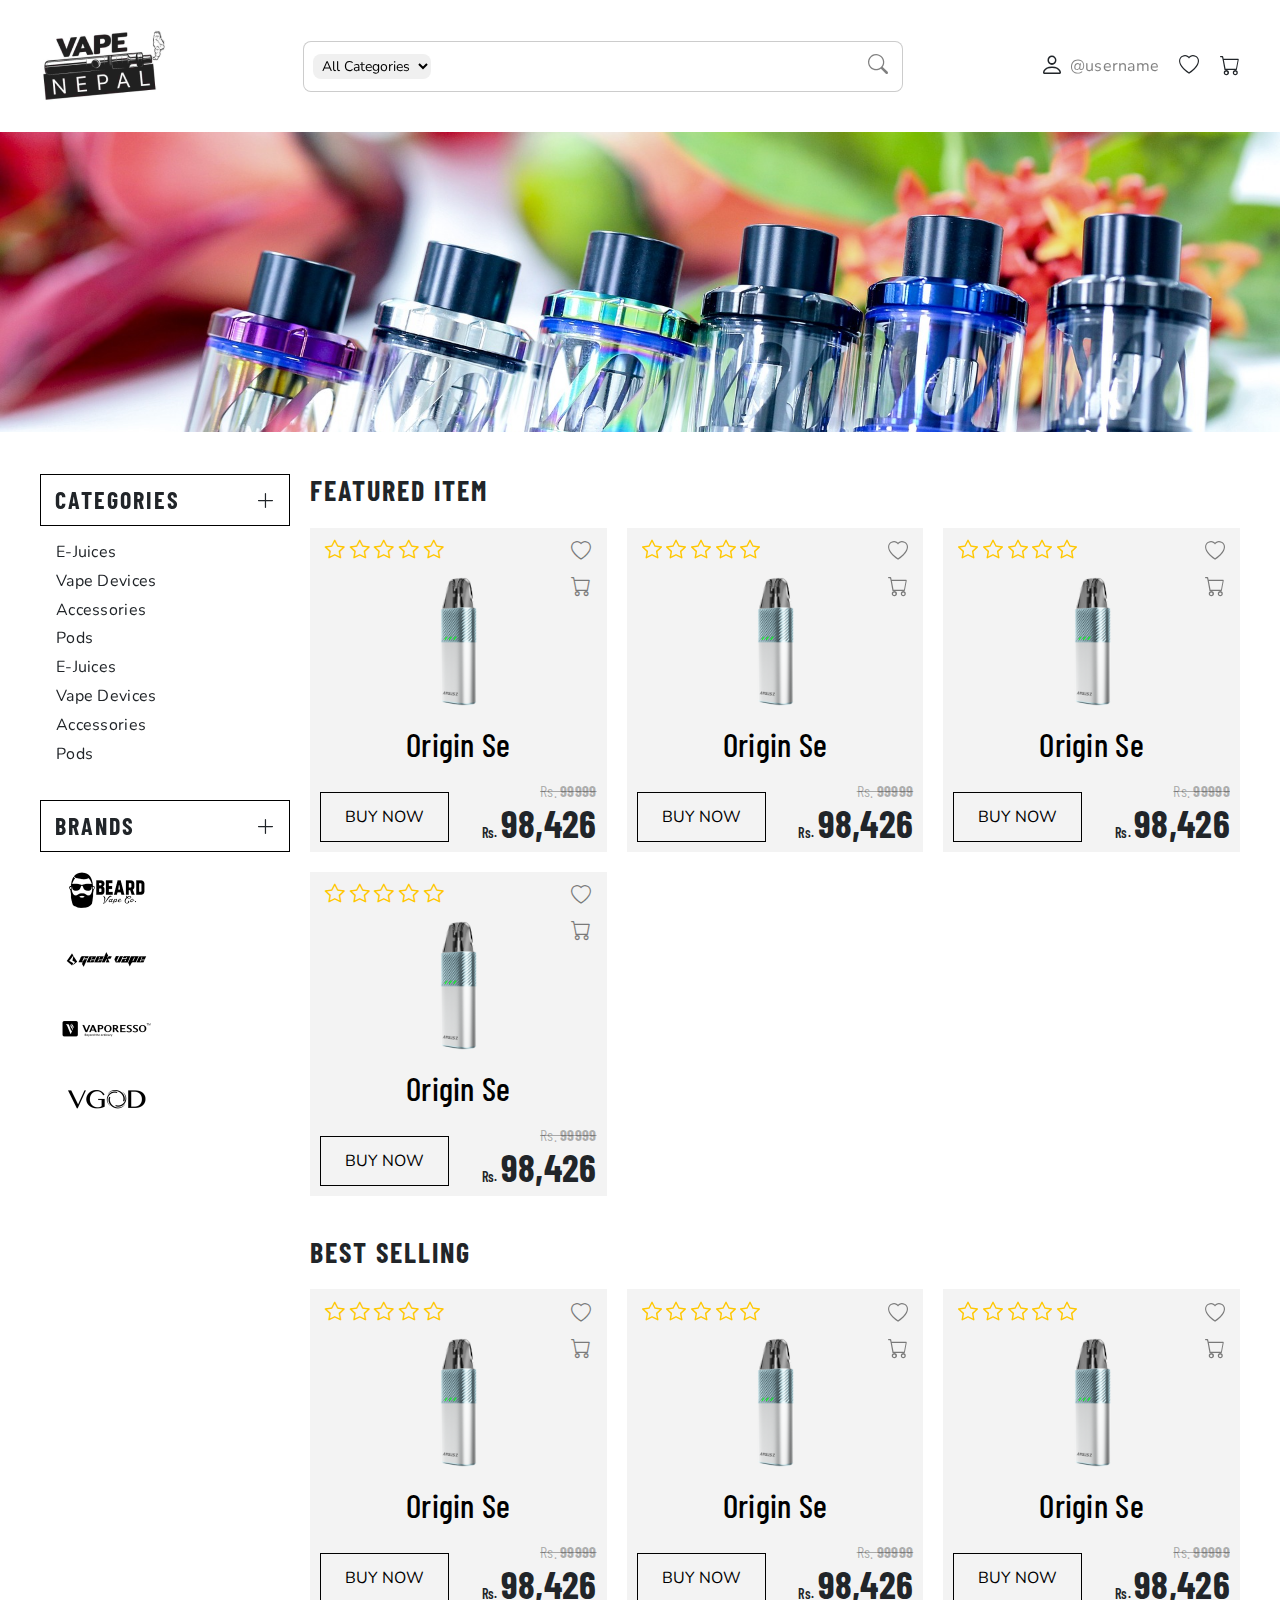
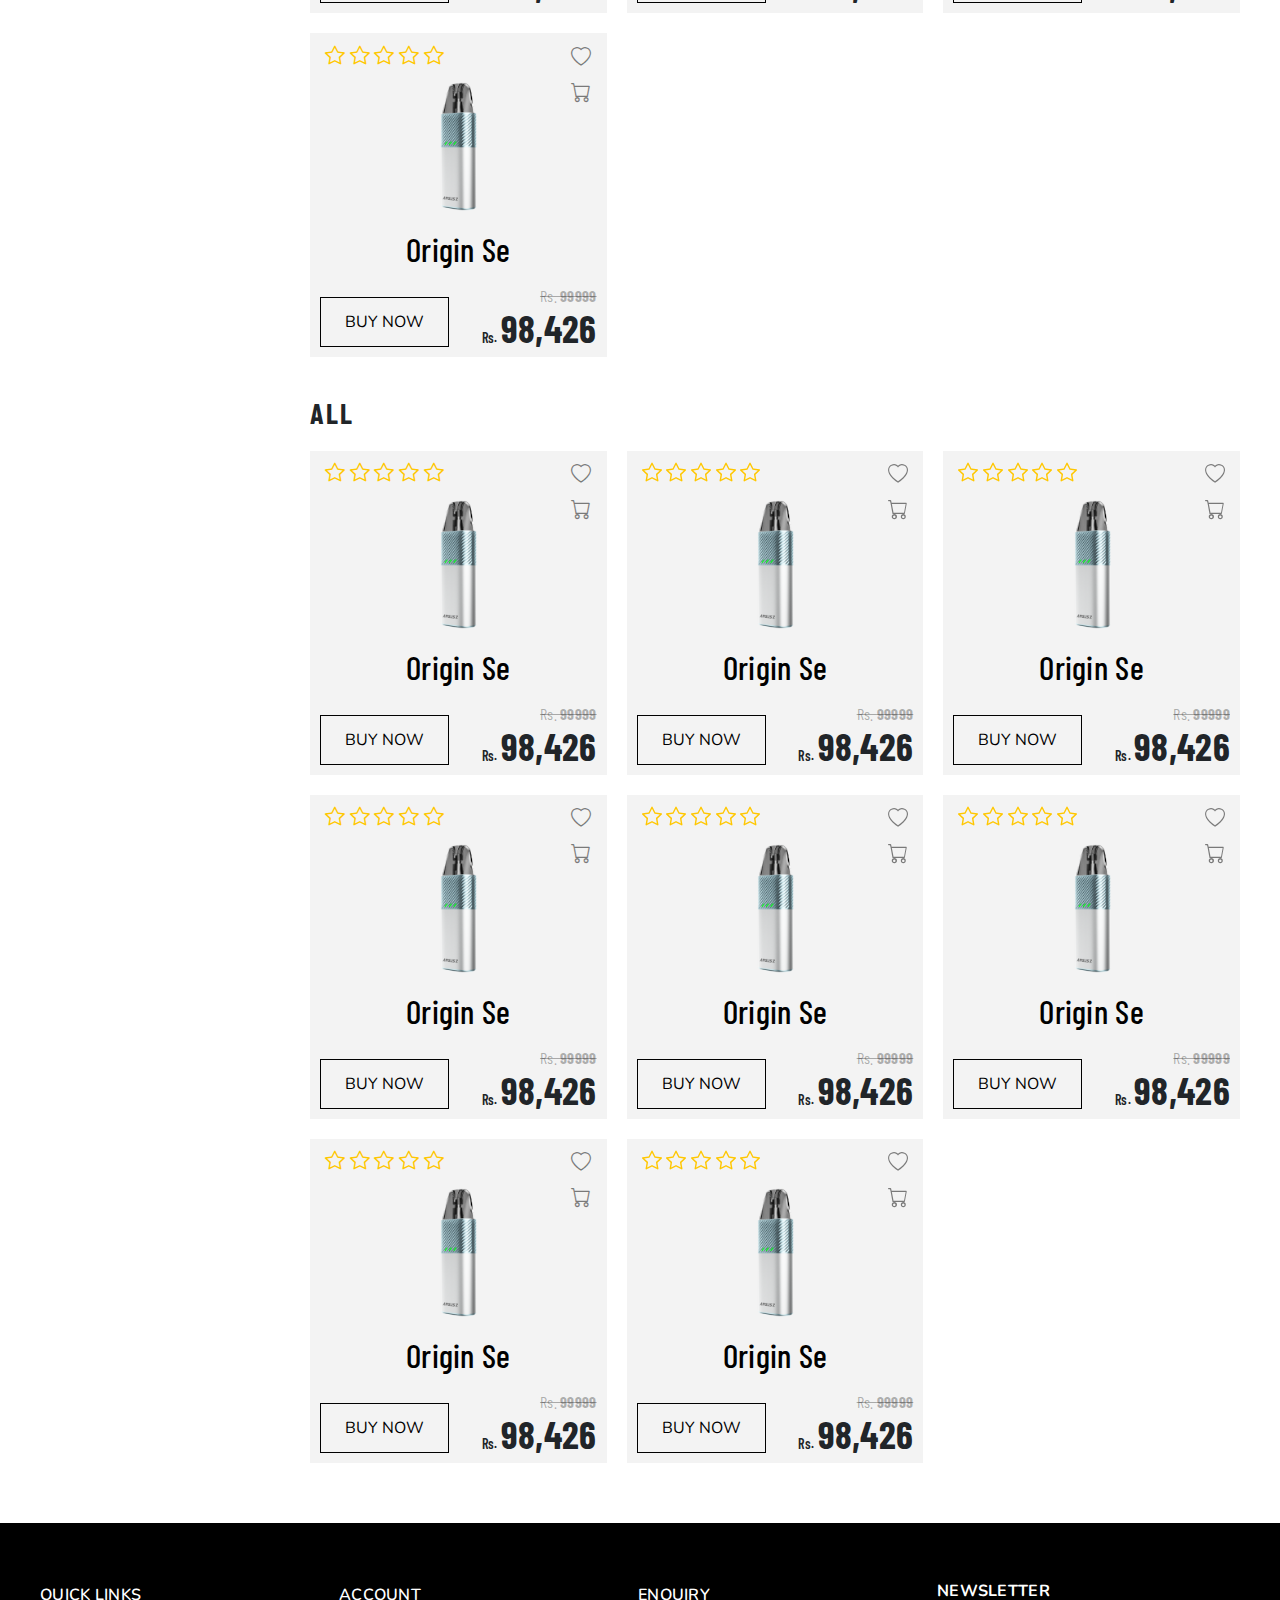
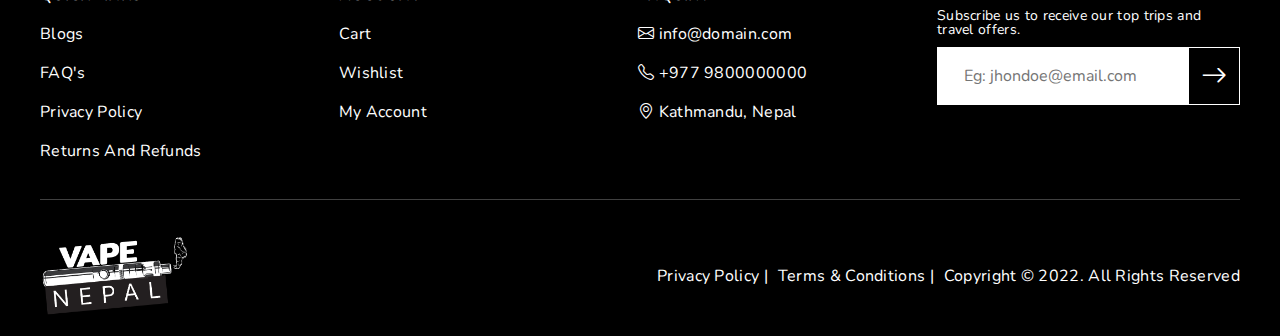
==== commit c254612c: "[Fix] Issues" ====
--- a/shop.html
+++ b/shop.html
@@ -77,75 +77,579 @@
           <div class="product-list">
             <div class="lists__items">
               <div class="lists-data">
-                  <div class="lists__category">
-                    <div class="lists__category--title accordion-button" type="button" data-bs-toggle="collapse" data-bs-target="#panelsStayOpen-collapseOne" aria-expanded="true" aria-controls="panelsStayOpen-collapseOne">
-                      <h4>categories</h4>
-                      <div class="dash-icon">
-                        <i class="bi bi-plus-lg"></i>
-                      </div>
-                    </div>
-                    <div id="panelsStayOpen-collapseOne" class="list__category--contents accordion-collapse collapse show">
-                      <ul class="list-unstyled">
-                        <li>
-                          <a href="">E-Juices</a>
-                        </li>
-                        <li>
-                          <a href="">Vape Devices</a>
-                        </li>
-                        <li>
-                          <a href="">Accessories</a>
-                        </li>
-                        <li>
-                          <a href="">Pods</a>
-                        </li>
-                        <li>
-                          <a href="">E-Juices</a>
-                        </li>
-                        <li>
-                          <a href="">Vape Devices</a>
-                        </li>
-                        <li>
-                          <a href="">Accessories</a>
-                        </li>
-                        <li>
-                          <a href="">Pods</a>
-                        </li>
-                      </ul>
-                    </div>
-                  </div>
-                  <div class="lists__category">
-                    <div class="lists__category--title accordion-button" type="button" data-bs-toggle="collapse" data-bs-target="#panelsStayOpen-collapseTwo" aria-expanded="true" aria-controls="panelsStayOpen-collapseTwo">
-                      <h4>brands</h4>
-                      <div class="dash-icon">
-                        <i class="bi bi-plus-lg"></i>
-                      </div>
-                    </div>
-                    <div id="panelsStayOpen-collapseTwo" class="list__category--contents accordion-collapse collapse show">
-                      <ul class="list-unstyled category__brand">
-                        <li>
-                          <img class="category__brand--logo" src="/assets/img/beard-vape.png" alt="" />
-                        </li>
-                        <li>
-                          <img class="category__brand--logo" src="/assets/img/geekvape.png" alt="" />
-                        </li>
-                        <li>
-                          <img class="category__brand--logo" src="/assets/img/vaporesso.png" alt="" />
-                        </li>
-                        <li>
-                          <img class="category__brand--logo" src="/assets/img/vgod.png" alt="" />
-                        </li>
-                      </ul>
-                    </div>
-                  </div>
+                <div class="lists__category">
+                  <div class="lists__category--title accordion-button" type="button" data-bs-toggle="collapse" data-bs-target="#panelsStayOpen-collapseOne" aria-expanded="true" aria-controls="panelsStayOpen-collapseOne">
+                    <h4>categories</h4>
+                    <div class="dash-icon">
+                      <i class="bi bi-plus-lg"></i>
+                    </div>
+                  </div>
+                  <div id="panelsStayOpen-collapseOne" class="list__category--contents accordion-collapse collapse show">
+                    <ul class="list-unstyled">
+                      <li>
+                        <a href="">E-Juices</a>
+                      </li>
+                      <li>
+                        <a href="">Vape Devices</a>
+                      </li>
+                      <li>
+                        <a href="">Accessories</a>
+                      </li>
+                      <li>
+                        <a href="">Pods</a>
+                      </li>
+                      <li>
+                        <a href="">E-Juices</a>
+                      </li>
+                      <li>
+                        <a href="">Vape Devices</a>
+                      </li>
+                      <li>
+                        <a href="">Accessories</a>
+                      </li>
+                      <li>
+                        <a href="">Pods</a>
+                      </li>
+                    </ul>
+                  </div>
+                </div>
+                <div class="lists__category">
+                  <div class="lists__category--title accordion-button" type="button" data-bs-toggle="collapse" data-bs-target="#panelsStayOpen-collapseTwo" aria-expanded="true" aria-controls="panelsStayOpen-collapseTwo">
+                    <h4>brands</h4>
+                    <div class="dash-icon">
+                      <i class="bi bi-plus-lg"></i>
+                    </div>
+                  </div>
+                  <div id="panelsStayOpen-collapseTwo" class="list__category--contents accordion-collapse collapse show">
+                    <ul class="list-unstyled category__brand">
+                      <li>
+                        <img class="category__brand--logo" src="/assets/img/beard-vape.png" alt="" />
+                      </li>
+                      <li>
+                        <img class="category__brand--logo" src="/assets/img/geekvape.png" alt="" />
+                      </li>
+                      <li>
+                        <img class="category__brand--logo" src="/assets/img/vaporesso.png" alt="" />
+                      </li>
+                      <li>
+                        <img class="category__brand--logo" src="/assets/img/vgod.png" alt="" />
+                      </li>
+                    </ul>
+                  </div>
+                </div>
               </div>
               <!-- Changes done -->
             </div>
-            <div class="lists-products">
+            <div class="products">
+              <!-- Fetured items -->
               <div class="lists__products">
                 <div class="lists__products--title">
                   <h5>featured item</h5>
                 </div>
                 <div class="lists__products--items">
+                  <div class="lists__item-card">
+                    <div class="lists__item-card--top">
+                      <div class="lists__item-card--top-left">
+                        <i class="bi bi-star"></i>
+                        <i class="bi bi-star"></i>
+                        <i class="bi bi-star"></i>
+                        <i class="bi bi-star"></i>
+                        <i class="bi bi-star"></i>
+                      </div>
+                      <div class="lists__item-card--top-right">
+                        <span><i class="bi bi-heart"></i></span>
+                        <span><i class="bi bi-cart"></i></span>
+                      </div>
+                    </div>
+                    <div class="lists__item-card--img">
+                      <a href="">
+                        <img src="/assets/img/origin-se.png" alt="" />
+                      </a>
+                    </div>
+                    <div class="lists__item-card--texts">
+                      <a href="/view-product.html">
+                        <p class="item-card__title text-center">origin se</p>
+                      </a>
+                    </div>
+                    <div class="lists__item-card--cta">
+                      <div class="lists__item-card--button">
+                        <button class="btn primary-button item-button">Buy Now</button>
+                      </div>
+                      <div class="lists__item-card--price">
+                        <p class="discounted-price text-end">
+                          <strike>
+                            Rs.
+                            <span>99999</span>
+                          </strike>
+                        </p>
+                        <p class="item-price">
+                          Rs.
+                          <span class="item-price__amount">98,426</span>
+                        </p>
+                      </div>
+                    </div>
+                  </div>
+                  <div class="lists__item-card">
+                    <div class="lists__item-card--top">
+                      <div class="lists__item-card--top-left">
+                        <i class="bi bi-star"></i>
+                        <i class="bi bi-star"></i>
+                        <i class="bi bi-star"></i>
+                        <i class="bi bi-star"></i>
+                        <i class="bi bi-star"></i>
+                      </div>
+                      <div class="lists__item-card--top-right">
+                        <span><i class="bi bi-heart"></i></span>
+                        <span><i class="bi bi-cart"></i></span>
+                      </div>
+                    </div>
+                    <div class="lists__item-card--img">
+                      <a href="">
+                        <img src="/assets/img/origin-se.png" alt="" />
+                      </a>
+                    </div>
+                    <div class="lists__item-card--texts">
+                      <p class="item-card__title text-center">origin se</p>
+                    </div>
+                    <div class="lists__item-card--cta">
+                      <div class="lists__item-card--button">
+                        <button class="btn primary-button item-button">Buy Now</button>
+                      </div>
+                      <div class="lists__item-card--price">
+                        <p class="discounted-price text-end">
+                          <strike>
+                            Rs.
+                            <span>99999</span>
+                          </strike>
+                        </p>
+                        <p class="item-price">
+                          Rs.
+                          <span class="item-price__amount">98,426</span>
+                        </p>
+                      </div>
+                    </div>
+                  </div>
+                  <div class="lists__item-card">
+                    <div class="lists__item-card--top">
+                      <div class="lists__item-card--top-left">
+                        <i class="bi bi-star"></i>
+                        <i class="bi bi-star"></i>
+                        <i class="bi bi-star"></i>
+                        <i class="bi bi-star"></i>
+                        <i class="bi bi-star"></i>
+                      </div>
+                      <div class="lists__item-card--top-right">
+                        <span><i class="bi bi-heart"></i></span>
+                        <span><i class="bi bi-cart"></i></span>
+                      </div>
+                    </div>
+                    <div class="lists__item-card--img">
+                      <a href="">
+                        <img src="/assets/img/origin-se.png" alt="" />
+                      </a>
+                    </div>
+                    <div class="lists__item-card--texts">
+                      <p class="item-card__title text-center">origin se</p>
+                    </div>
+                    <div class="lists__item-card--cta">
+                      <div class="lists__item-card--button">
+                        <button class="btn primary-button item-button">Buy Now</button>
+                      </div>
+                      <div class="lists__item-card--price">
+                        <p class="discounted-price text-end">
+                          <strike>
+                            Rs.
+                            <span>99999</span>
+                          </strike>
+                        </p>
+                        <p class="item-price">
+                          Rs.
+                          <span class="item-price__amount">98,426</span>
+                        </p>
+                      </div>
+                    </div>
+                  </div>
+                  <div class="lists__item-card">
+                    <div class="lists__item-card--top">
+                      <div class="lists__item-card--top-left">
+                        <i class="bi bi-star"></i>
+                        <i class="bi bi-star"></i>
+                        <i class="bi bi-star"></i>
+                        <i class="bi bi-star"></i>
+                        <i class="bi bi-star"></i>
+                      </div>
+                      <div class="lists__item-card--top-right">
+                        <span><i class="bi bi-heart"></i></span>
+                        <span><i class="bi bi-cart"></i></span>
+                      </div>
+                    </div>
+                    <div class="lists__item-card--img">
+                      <a href="">
+                        <img src="/assets/img/origin-se.png" alt="" />
+                      </a>
+                    </div>
+                    <div class="lists__item-card--texts">
+                      <p class="item-card__title text-center">origin se</p>
+                    </div>
+                    <div class="lists__item-card--cta">
+                      <div class="lists__item-card--button">
+                        <button class="btn primary-button item-button">Buy Now</button>
+                      </div>
+                      <div class="lists__item-card--price">
+                        <p class="discounted-price text-end">
+                          <strike>
+                            Rs.
+                            <span>99999</span>
+                          </strike>
+                        </p>
+                        <p class="item-price">
+                          Rs.
+                          <span class="item-price__amount">98,426</span>
+                        </p>
+                      </div>
+                    </div>
+                  </div>
+                </div>
+              </div>
+              <!-- best selling -->
+              <div class="lists__products">
+                <div class="lists__products--title">
+                  <h5>best selling</h5>
+                </div>
+                <div class="lists__products--items">
+                  <div class="lists__item-card">
+                    <div class="lists__item-card--top">
+                      <div class="lists__item-card--top-left">
+                        <i class="bi bi-star"></i>
+                        <i class="bi bi-star"></i>
+                        <i class="bi bi-star"></i>
+                        <i class="bi bi-star"></i>
+                        <i class="bi bi-star"></i>
+                      </div>
+                      <div class="lists__item-card--top-right">
+                        <span><i class="bi bi-heart"></i></span>
+                        <span><i class="bi bi-cart"></i></span>
+                      </div>
+                    </div>
+                    <div class="lists__item-card--img">
+                      <a href="">
+                        <img src="/assets/img/origin-se.png" alt="" />
+                      </a>
+                    </div>
+                    <div class="lists__item-card--texts">
+                      <a href="/view-product.html">
+                        <p class="item-card__title text-center">origin se</p>
+                      </a>
+                    </div>
+                    <div class="lists__item-card--cta">
+                      <div class="lists__item-card--button">
+                        <button class="btn primary-button item-button">Buy Now</button>
+                      </div>
+                      <div class="lists__item-card--price">
+                        <p class="discounted-price text-end">
+                          <strike>
+                            Rs.
+                            <span>99999</span>
+                          </strike>
+                        </p>
+                        <p class="item-price">
+                          Rs.
+                          <span class="item-price__amount">98,426</span>
+                        </p>
+                      </div>
+                    </div>
+                  </div>
+                  <div class="lists__item-card">
+                    <div class="lists__item-card--top">
+                      <div class="lists__item-card--top-left">
+                        <i class="bi bi-star"></i>
+                        <i class="bi bi-star"></i>
+                        <i class="bi bi-star"></i>
+                        <i class="bi bi-star"></i>
+                        <i class="bi bi-star"></i>
+                      </div>
+                      <div class="lists__item-card--top-right">
+                        <span><i class="bi bi-heart"></i></span>
+                        <span><i class="bi bi-cart"></i></span>
+                      </div>
+                    </div>
+                    <div class="lists__item-card--img">
+                      <a href="">
+                        <img src="/assets/img/origin-se.png" alt="" />
+                      </a>
+                    </div>
+                    <div class="lists__item-card--texts">
+                      <p class="item-card__title text-center">origin se</p>
+                    </div>
+                    <div class="lists__item-card--cta">
+                      <div class="lists__item-card--button">
+                        <button class="btn primary-button item-button">Buy Now</button>
+                      </div>
+                      <div class="lists__item-card--price">
+                        <p class="discounted-price text-end">
+                          <strike>
+                            Rs.
+                            <span>99999</span>
+                          </strike>
+                        </p>
+                        <p class="item-price">
+                          Rs.
+                          <span class="item-price__amount">98,426</span>
+                        </p>
+                      </div>
+                    </div>
+                  </div>
+                  <div class="lists__item-card">
+                    <div class="lists__item-card--top">
+                      <div class="lists__item-card--top-left">
+                        <i class="bi bi-star"></i>
+                        <i class="bi bi-star"></i>
+                        <i class="bi bi-star"></i>
+                        <i class="bi bi-star"></i>
+                        <i class="bi bi-star"></i>
+                      </div>
+                      <div class="lists__item-card--top-right">
+                        <span><i class="bi bi-heart"></i></span>
+                        <span><i class="bi bi-cart"></i></span>
+                      </div>
+                    </div>
+                    <div class="lists__item-card--img">
+                      <a href="">
+                        <img src="/assets/img/origin-se.png" alt="" />
+                      </a>
+                    </div>
+                    <div class="lists__item-card--texts">
+                      <p class="item-card__title text-center">origin se</p>
+                    </div>
+                    <div class="lists__item-card--cta">
+                      <div class="lists__item-card--button">
+                        <button class="btn primary-button item-button">Buy Now</button>
+                      </div>
+                      <div class="lists__item-card--price">
+                        <p class="discounted-price text-end">
+                          <strike>
+                            Rs.
+                            <span>99999</span>
+                          </strike>
+                        </p>
+                        <p class="item-price">
+                          Rs.
+                          <span class="item-price__amount">98,426</span>
+                        </p>
+                      </div>
+                    </div>
+                  </div>
+                  <div class="lists__item-card">
+                    <div class="lists__item-card--top">
+                      <div class="lists__item-card--top-left">
+                        <i class="bi bi-star"></i>
+                        <i class="bi bi-star"></i>
+                        <i class="bi bi-star"></i>
+                        <i class="bi bi-star"></i>
+                        <i class="bi bi-star"></i>
+                      </div>
+                      <div class="lists__item-card--top-right">
+                        <span><i class="bi bi-heart"></i></span>
+                        <span><i class="bi bi-cart"></i></span>
+                      </div>
+                    </div>
+                    <div class="lists__item-card--img">
+                      <a href="">
+                        <img src="/assets/img/origin-se.png" alt="" />
+                      </a>
+                    </div>
+                    <div class="lists__item-card--texts">
+                      <p class="item-card__title text-center">origin se</p>
+                    </div>
+                    <div class="lists__item-card--cta">
+                      <div class="lists__item-card--button">
+                        <button class="btn primary-button item-button">Buy Now</button>
+                      </div>
+                      <div class="lists__item-card--price">
+                        <p class="discounted-price text-end">
+                          <strike>
+                            Rs.
+                            <span>99999</span>
+                          </strike>
+                        </p>
+                        <p class="item-price">
+                          Rs.
+                          <span class="item-price__amount">98,426</span>
+                        </p>
+                      </div>
+                    </div>
+                  </div>
+                </div>
+              </div>
+              <!-- all -->
+              <!-- best selling -->
+              <div class="lists__products">
+                <div class="lists__products--title">
+                  <h5>all</h5>
+                </div>
+                <div class="lists__products--items">
+                  <div class="lists__item-card">
+                    <div class="lists__item-card--top">
+                      <div class="lists__item-card--top-left">
+                        <i class="bi bi-star"></i>
+                        <i class="bi bi-star"></i>
+                        <i class="bi bi-star"></i>
+                        <i class="bi bi-star"></i>
+                        <i class="bi bi-star"></i>
+                      </div>
+                      <div class="lists__item-card--top-right">
+                        <span><i class="bi bi-heart"></i></span>
+                        <span><i class="bi bi-cart"></i></span>
+                      </div>
+                    </div>
+                    <div class="lists__item-card--img">
+                      <a href="">
+                        <img src="/assets/img/origin-se.png" alt="" />
+                      </a>
+                    </div>
+                    <div class="lists__item-card--texts">
+                      <a href="/view-product.html">
+                        <p class="item-card__title text-center">origin se</p>
+                      </a>
+                    </div>
+                    <div class="lists__item-card--cta">
+                      <div class="lists__item-card--button">
+                        <button class="btn primary-button item-button">Buy Now</button>
+                      </div>
+                      <div class="lists__item-card--price">
+                        <p class="discounted-price text-end">
+                          <strike>
+                            Rs.
+                            <span>99999</span>
+                          </strike>
+                        </p>
+                        <p class="item-price">
+                          Rs.
+                          <span class="item-price__amount">98,426</span>
+                        </p>
+                      </div>
+                    </div>
+                  </div>
+                  <div class="lists__item-card">
+                    <div class="lists__item-card--top">
+                      <div class="lists__item-card--top-left">
+                        <i class="bi bi-star"></i>
+                        <i class="bi bi-star"></i>
+                        <i class="bi bi-star"></i>
+                        <i class="bi bi-star"></i>
+                        <i class="bi bi-star"></i>
+                      </div>
+                      <div class="lists__item-card--top-right">
+                        <span><i class="bi bi-heart"></i></span>
+                        <span><i class="bi bi-cart"></i></span>
+                      </div>
+                    </div>
+                    <div class="lists__item-card--img">
+                      <a href="">
+                        <img src="/assets/img/origin-se.png" alt="" />
+                      </a>
+                    </div>
+                    <div class="lists__item-card--texts">
+                      <p class="item-card__title text-center">origin se</p>
+                    </div>
+                    <div class="lists__item-card--cta">
+                      <div class="lists__item-card--button">
+                        <button class="btn primary-button item-button">Buy Now</button>
+                      </div>
+                      <div class="lists__item-card--price">
+                        <p class="discounted-price text-end">
+                          <strike>
+                            Rs.
+                            <span>99999</span>
+                          </strike>
+                        </p>
+                        <p class="item-price">
+                          Rs.
+                          <span class="item-price__amount">98,426</span>
+                        </p>
+                      </div>
+                    </div>
+                  </div>
+                  <div class="lists__item-card">
+                    <div class="lists__item-card--top">
+                      <div class="lists__item-card--top-left">
+                        <i class="bi bi-star"></i>
+                        <i class="bi bi-star"></i>
+                        <i class="bi bi-star"></i>
+                        <i class="bi bi-star"></i>
+                        <i class="bi bi-star"></i>
+                      </div>
+                      <div class="lists__item-card--top-right">
+                        <span><i class="bi bi-heart"></i></span>
+                        <span><i class="bi bi-cart"></i></span>
+                      </div>
+                    </div>
+                    <div class="lists__item-card--img">
+                      <a href="">
+                        <img src="/assets/img/origin-se.png" alt="" />
+                      </a>
+                    </div>
+                    <div class="lists__item-card--texts">
+                      <p class="item-card__title text-center">origin se</p>
+                    </div>
+                    <div class="lists__item-card--cta">
+                      <div class="lists__item-card--button">
+                        <button class="btn primary-button item-button">Buy Now</button>
+                      </div>
+                      <div class="lists__item-card--price">
+                        <p class="discounted-price text-end">
+                          <strike>
+                            Rs.
+                            <span>99999</span>
+                          </strike>
+                        </p>
+                        <p class="item-price">
+                          Rs.
+                          <span class="item-price__amount">98,426</span>
+                        </p>
+                      </div>
+                    </div>
+                  </div>
+                  <div class="lists__item-card">
+                    <div class="lists__item-card--top">
+                      <div class="lists__item-card--top-left">
+                        <i class="bi bi-star"></i>
+                        <i class="bi bi-star"></i>
+                        <i class="bi bi-star"></i>
+                        <i class="bi bi-star"></i>
+                        <i class="bi bi-star"></i>
+                      </div>
+                      <div class="lists__item-card--top-right">
+                        <span><i class="bi bi-heart"></i></span>
+                        <span><i class="bi bi-cart"></i></span>
+                      </div>
+                    </div>
+                    <div class="lists__item-card--img">
+                      <a href="">
+                        <img src="/assets/img/origin-se.png" alt="" />
+                      </a>
+                    </div>
+                    <div class="lists__item-card--texts">
+                      <p class="item-card__title text-center">origin se</p>
+                    </div>
+                    <div class="lists__item-card--cta">
+                      <div class="lists__item-card--button">
+                        <button class="btn primary-button item-button">Buy Now</button>
+                      </div>
+                      <div class="lists__item-card--price">
+                        <p class="discounted-price text-end">
+                          <strike>
+                            Rs.
+                            <span>99999</span>
+                          </strike>
+                        </p>
+                        <p class="item-price">
+                          Rs.
+                          <span class="item-price__amount">98,426</span>
+                        </p>
+                      </div>
+                    </div>
+                  </div>
                   <div class="lists__item-card">
                     <div class="lists__item-card--top">
                       <div class="lists__item-card--top-left">
--- a/assets/css/styles.css
+++ b/assets/css/styles.css
@@ -1282,7 +1282,7 @@
     color: rgba(0, 0, 0, .5);
 }
 
-@media(max-width: 767px){
+@media(max-width: 1200px){
     .navbar-data__component, .navbar-data .navbar-data__icons{
         display: none;
     }
@@ -1291,6 +1291,10 @@
 /* Category Banner */
 .category-banner{
     margin-bottom: 21px;
+}
+
+.category-banner > .container-fluid{
+    padding: 0px;
 }
 
 .category-banner img{
@@ -1371,7 +1375,7 @@
     display: grid;
 }
 
-.lists .lists-products > .row:not(:last-child){
+.lists .products > .row:not(:last-child){
     padding-bottom: 60px;
 }
 
@@ -1484,33 +1488,34 @@
 }
 
 /* View Product */
-.product{
-    padding: 50px 0px 100px;
-}
-
-.product .product__content{
+
+.products > .lists__products:not(:last-child){
+    padding-bottom: 40px;
+}
+
+.products .product__content{
     display: grid;
     grid-template-columns: 100px 600px auto;
 }
 
-.product .product__content .product__content--image-list{
+.products .product__content .product__content--image-list{
     display: flex;
     flex-direction: column;
     gap: 10px;
 }
 
-.product .product__content .product__content--image-list .product__content--list-item{
+.products .product__content .product__content--image-list .product__content--list-item{
     text-align: center;
     max-height: 80px;
 }
 
-.product .product__content .product__content--image-list img{
+.products .product__content .product__content--image-list img{
     width: 80px;
     padding: 10px;
     background-color: #D9D9D9;
 }
 
-.product .product__content .product__content--image img{
+.products .product__content .product__content--image img{
     width: 100%;
 }
 
@@ -1532,7 +1537,7 @@
         padding-bottom: 10px;
     }
 
-    .lists-products{
+    .products{
         margin: 16px 0px;
     }
 
@@ -1591,7 +1596,7 @@
         padding-bottom: 10px;
     }
 
-    .lists-products{
+    .products{
         margin: 16px 0px;
     }
 
@@ -1651,7 +1656,7 @@
         padding-bottom: 10px;
     }
 
-    .lists-products{
+    .products{
         margin: 16px 0px;
     }
 
@@ -1717,7 +1722,7 @@
         grid-template-columns: repeat(2,1fr);
     }
 
-    .lists-products{
+    .products{
         padding-top: 10px;
     }
 }
@@ -1726,7 +1731,12 @@
     .product-list{
         grid-template-columns: 250px auto;
     }
-    .lists-products{
+
+    .lists-data > .lists__category:not(:last-child){
+        padding-bottom: 20px;
+    }
+
+    .products{
         padding-left: 20px;
     }
 
@@ -1734,4 +1744,72 @@
         gap: 10px;
         grid-template-columns: repeat(2,1fr);
     }
+}
+
+
+@media (min-width: 1200px) and (max-width: 1399px){
+    .product-list{
+        grid-template-columns: 250px auto;
+    }
+
+    .lists-data > .lists__category:not(:last-child){
+        padding-bottom: 20px;
+    }
+
+    .products{
+        padding-left: 20px;
+    }
+
+    .lists .lists__item-card{
+        padding: 10px;
+    }
+
+    .lists__products--items{
+        gap: 20px;
+        grid-template-columns: repeat(3,1fr);
+    }
+}
+
+@media(min-width: 1400px) and (max-width: 1599px){
+    .product-list{
+        grid-template-columns: 200px auto;
+    }
+    .products{
+        padding-left: 30px;
+    }
+    .lists-data > .lists__category:not(:last-child){
+        padding-bottom: 20px;
+    }
+    .lists .lists__item-card{
+        padding: 16px;
+    }
+    .lists__products--items{
+        gap: 24px;
+        grid-template-columns: repeat(4,1fr);
+    }
+    .lists .item-price__amount{
+        font-size: 28px;
+    }
+}
+
+@media(min-width: 1600px){
+    .product-list{
+        grid-template-columns: 250px auto;
+    }
+    .products{
+        padding-left: 50px;
+    }
+    .lists-data > .lists__category:not(:last-child){
+        padding-bottom: 20px;
+    }
+    .lists .lists__item-card{
+        padding: 24px;
+    }
+    .lists__products--items{
+        gap: 20px;
+        grid-template-columns: repeat(4,1fr);
+    }
+    .lists .item-price__amount{
+        font-size: 38px;
+    }
 }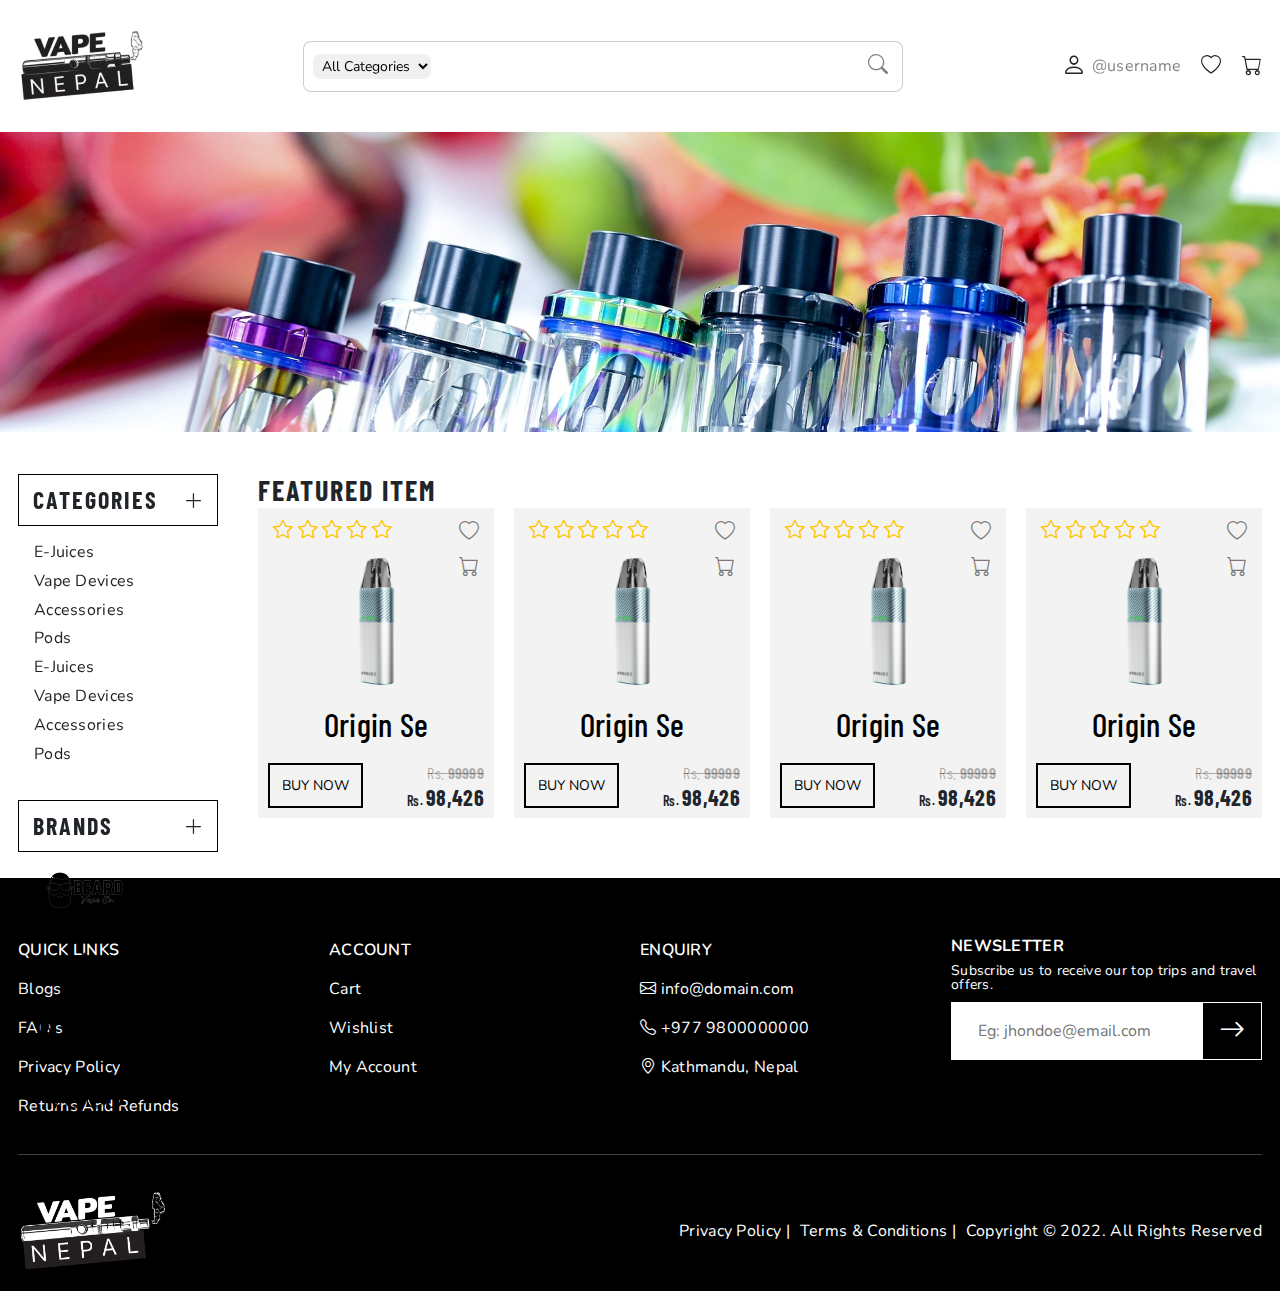
==== commit 96ce9029: "[Fix] sliders issue fix" ====
--- a/shop.html
+++ b/shop.html
@@ -146,669 +146,404 @@
                 <div class="lists__products--title">
                   <h5>featured item</h5>
                 </div>
-                <div class="lists__products--items">
-                  <div class="lists__item-card">
-                    <div class="lists__item-card--top">
-                      <div class="lists__item-card--top-left">
-                        <i class="bi bi-star"></i>
-                        <i class="bi bi-star"></i>
-                        <i class="bi bi-star"></i>
-                        <i class="bi bi-star"></i>
-                        <i class="bi bi-star"></i>
-                      </div>
-                      <div class="lists__item-card--top-right">
-                        <span><i class="bi bi-heart"></i></span>
-                        <span><i class="bi bi-cart"></i></span>
-                      </div>
-                    </div>
-                    <div class="lists__item-card--img">
-                      <a href="">
-                        <img src="/assets/img/origin-se.png" alt="" />
-                      </a>
-                    </div>
-                    <div class="lists__item-card--texts">
-                      <a href="/view-product.html">
-                        <p class="item-card__title text-center">origin se</p>
-                      </a>
-                    </div>
-                    <div class="lists__item-card--cta">
-                      <div class="lists__item-card--button">
-                        <button class="btn primary-button item-button">Buy Now</button>
-                      </div>
-                      <div class="lists__item-card--price">
-                        <p class="discounted-price text-end">
-                          <strike>
-                            Rs.
-                            <span>99999</span>
-                          </strike>
-                        </p>
-                        <p class="item-price">
-                          Rs.
-                          <span class="item-price__amount">98,426</span>
-                        </p>
-                      </div>
-                    </div>
-                  </div>
-                  <div class="lists__item-card">
-                    <div class="lists__item-card--top">
-                      <div class="lists__item-card--top-left">
-                        <i class="bi bi-star"></i>
-                        <i class="bi bi-star"></i>
-                        <i class="bi bi-star"></i>
-                        <i class="bi bi-star"></i>
-                        <i class="bi bi-star"></i>
-                      </div>
-                      <div class="lists__item-card--top-right">
-                        <span><i class="bi bi-heart"></i></span>
-                        <span><i class="bi bi-cart"></i></span>
-                      </div>
-                    </div>
-                    <div class="lists__item-card--img">
-                      <a href="">
-                        <img src="/assets/img/origin-se.png" alt="" />
-                      </a>
-                    </div>
-                    <div class="lists__item-card--texts">
-                      <p class="item-card__title text-center">origin se</p>
-                    </div>
-                    <div class="lists__item-card--cta">
-                      <div class="lists__item-card--button">
-                        <button class="btn primary-button item-button">Buy Now</button>
-                      </div>
-                      <div class="lists__item-card--price">
-                        <p class="discounted-price text-end">
-                          <strike>
-                            Rs.
-                            <span>99999</span>
-                          </strike>
-                        </p>
-                        <p class="item-price">
-                          Rs.
-                          <span class="item-price__amount">98,426</span>
-                        </p>
-                      </div>
-                    </div>
-                  </div>
-                  <div class="lists__item-card">
-                    <div class="lists__item-card--top">
-                      <div class="lists__item-card--top-left">
-                        <i class="bi bi-star"></i>
-                        <i class="bi bi-star"></i>
-                        <i class="bi bi-star"></i>
-                        <i class="bi bi-star"></i>
-                        <i class="bi bi-star"></i>
-                      </div>
-                      <div class="lists__item-card--top-right">
-                        <span><i class="bi bi-heart"></i></span>
-                        <span><i class="bi bi-cart"></i></span>
-                      </div>
-                    </div>
-                    <div class="lists__item-card--img">
-                      <a href="">
-                        <img src="/assets/img/origin-se.png" alt="" />
-                      </a>
-                    </div>
-                    <div class="lists__item-card--texts">
-                      <p class="item-card__title text-center">origin se</p>
-                    </div>
-                    <div class="lists__item-card--cta">
-                      <div class="lists__item-card--button">
-                        <button class="btn primary-button item-button">Buy Now</button>
-                      </div>
-                      <div class="lists__item-card--price">
-                        <p class="discounted-price text-end">
-                          <strike>
-                            Rs.
-                            <span>99999</span>
-                          </strike>
-                        </p>
-                        <p class="item-price">
-                          Rs.
-                          <span class="item-price__amount">98,426</span>
-                        </p>
-                      </div>
-                    </div>
-                  </div>
-                  <div class="lists__item-card">
-                    <div class="lists__item-card--top">
-                      <div class="lists__item-card--top-left">
-                        <i class="bi bi-star"></i>
-                        <i class="bi bi-star"></i>
-                        <i class="bi bi-star"></i>
-                        <i class="bi bi-star"></i>
-                        <i class="bi bi-star"></i>
-                      </div>
-                      <div class="lists__item-card--top-right">
-                        <span><i class="bi bi-heart"></i></span>
-                        <span><i class="bi bi-cart"></i></span>
-                      </div>
-                    </div>
-                    <div class="lists__item-card--img">
-                      <a href="">
-                        <img src="/assets/img/origin-se.png" alt="" />
-                      </a>
-                    </div>
-                    <div class="lists__item-card--texts">
-                      <p class="item-card__title text-center">origin se</p>
-                    </div>
-                    <div class="lists__item-card--cta">
-                      <div class="lists__item-card--button">
-                        <button class="btn primary-button item-button">Buy Now</button>
-                      </div>
-                      <div class="lists__item-card--price">
-                        <p class="discounted-price text-end">
-                          <strike>
-                            Rs.
-                            <span>99999</span>
-                          </strike>
-                        </p>
-                        <p class="item-price">
-                          Rs.
-                          <span class="item-price__amount">98,426</span>
-                        </p>
-                      </div>
-                    </div>
-                  </div>
-                </div>
-              </div>
-              <!-- best selling -->
-              <div class="lists__products">
-                <div class="lists__products--title">
-                  <h5>best selling</h5>
-                </div>
-                <div class="lists__products--items">
-                  <div class="lists__item-card">
-                    <div class="lists__item-card--top">
-                      <div class="lists__item-card--top-left">
-                        <i class="bi bi-star"></i>
-                        <i class="bi bi-star"></i>
-                        <i class="bi bi-star"></i>
-                        <i class="bi bi-star"></i>
-                        <i class="bi bi-star"></i>
-                      </div>
-                      <div class="lists__item-card--top-right">
-                        <span><i class="bi bi-heart"></i></span>
-                        <span><i class="bi bi-cart"></i></span>
-                      </div>
-                    </div>
-                    <div class="lists__item-card--img">
-                      <a href="">
-                        <img src="/assets/img/origin-se.png" alt="" />
-                      </a>
-                    </div>
-                    <div class="lists__item-card--texts">
-                      <a href="/view-product.html">
-                        <p class="item-card__title text-center">origin se</p>
-                      </a>
-                    </div>
-                    <div class="lists__item-card--cta">
-                      <div class="lists__item-card--button">
-                        <button class="btn primary-button item-button">Buy Now</button>
-                      </div>
-                      <div class="lists__item-card--price">
-                        <p class="discounted-price text-end">
-                          <strike>
-                            Rs.
-                            <span>99999</span>
-                          </strike>
-                        </p>
-                        <p class="item-price">
-                          Rs.
-                          <span class="item-price__amount">98,426</span>
-                        </p>
-                      </div>
-                    </div>
-                  </div>
-                  <div class="lists__item-card">
-                    <div class="lists__item-card--top">
-                      <div class="lists__item-card--top-left">
-                        <i class="bi bi-star"></i>
-                        <i class="bi bi-star"></i>
-                        <i class="bi bi-star"></i>
-                        <i class="bi bi-star"></i>
-                        <i class="bi bi-star"></i>
-                      </div>
-                      <div class="lists__item-card--top-right">
-                        <span><i class="bi bi-heart"></i></span>
-                        <span><i class="bi bi-cart"></i></span>
-                      </div>
-                    </div>
-                    <div class="lists__item-card--img">
-                      <a href="">
-                        <img src="/assets/img/origin-se.png" alt="" />
-                      </a>
-                    </div>
-                    <div class="lists__item-card--texts">
-                      <p class="item-card__title text-center">origin se</p>
-                    </div>
-                    <div class="lists__item-card--cta">
-                      <div class="lists__item-card--button">
-                        <button class="btn primary-button item-button">Buy Now</button>
-                      </div>
-                      <div class="lists__item-card--price">
-                        <p class="discounted-price text-end">
-                          <strike>
-                            Rs.
-                            <span>99999</span>
-                          </strike>
-                        </p>
-                        <p class="item-price">
-                          Rs.
-                          <span class="item-price__amount">98,426</span>
-                        </p>
-                      </div>
-                    </div>
-                  </div>
-                  <div class="lists__item-card">
-                    <div class="lists__item-card--top">
-                      <div class="lists__item-card--top-left">
-                        <i class="bi bi-star"></i>
-                        <i class="bi bi-star"></i>
-                        <i class="bi bi-star"></i>
-                        <i class="bi bi-star"></i>
-                        <i class="bi bi-star"></i>
-                      </div>
-                      <div class="lists__item-card--top-right">
-                        <span><i class="bi bi-heart"></i></span>
-                        <span><i class="bi bi-cart"></i></span>
-                      </div>
-                    </div>
-                    <div class="lists__item-card--img">
-                      <a href="">
-                        <img src="/assets/img/origin-se.png" alt="" />
-                      </a>
-                    </div>
-                    <div class="lists__item-card--texts">
-                      <p class="item-card__title text-center">origin se</p>
-                    </div>
-                    <div class="lists__item-card--cta">
-                      <div class="lists__item-card--button">
-                        <button class="btn primary-button item-button">Buy Now</button>
-                      </div>
-                      <div class="lists__item-card--price">
-                        <p class="discounted-price text-end">
-                          <strike>
-                            Rs.
-                            <span>99999</span>
-                          </strike>
-                        </p>
-                        <p class="item-price">
-                          Rs.
-                          <span class="item-price__amount">98,426</span>
-                        </p>
-                      </div>
-                    </div>
-                  </div>
-                  <div class="lists__item-card">
-                    <div class="lists__item-card--top">
-                      <div class="lists__item-card--top-left">
-                        <i class="bi bi-star"></i>
-                        <i class="bi bi-star"></i>
-                        <i class="bi bi-star"></i>
-                        <i class="bi bi-star"></i>
-                        <i class="bi bi-star"></i>
-                      </div>
-                      <div class="lists__item-card--top-right">
-                        <span><i class="bi bi-heart"></i></span>
-                        <span><i class="bi bi-cart"></i></span>
-                      </div>
-                    </div>
-                    <div class="lists__item-card--img">
-                      <a href="">
-                        <img src="/assets/img/origin-se.png" alt="" />
-                      </a>
-                    </div>
-                    <div class="lists__item-card--texts">
-                      <p class="item-card__title text-center">origin se</p>
-                    </div>
-                    <div class="lists__item-card--cta">
-                      <div class="lists__item-card--button">
-                        <button class="btn primary-button item-button">Buy Now</button>
-                      </div>
-                      <div class="lists__item-card--price">
-                        <p class="discounted-price text-end">
-                          <strike>
-                            Rs.
-                            <span>99999</span>
-                          </strike>
-                        </p>
-                        <p class="item-price">
-                          Rs.
-                          <span class="item-price__amount">98,426</span>
-                        </p>
-                      </div>
-                    </div>
-                  </div>
-                </div>
-              </div>
-              <!-- all -->
-              <!-- best selling -->
-              <div class="lists__products">
-                <div class="lists__products--title">
-                  <h5>all</h5>
-                </div>
-                <div class="lists__products--items">
-                  <div class="lists__item-card">
-                    <div class="lists__item-card--top">
-                      <div class="lists__item-card--top-left">
-                        <i class="bi bi-star"></i>
-                        <i class="bi bi-star"></i>
-                        <i class="bi bi-star"></i>
-                        <i class="bi bi-star"></i>
-                        <i class="bi bi-star"></i>
-                      </div>
-                      <div class="lists__item-card--top-right">
-                        <span><i class="bi bi-heart"></i></span>
-                        <span><i class="bi bi-cart"></i></span>
-                      </div>
-                    </div>
-                    <div class="lists__item-card--img">
-                      <a href="">
-                        <img src="/assets/img/origin-se.png" alt="" />
-                      </a>
-                    </div>
-                    <div class="lists__item-card--texts">
-                      <a href="/view-product.html">
-                        <p class="item-card__title text-center">origin se</p>
-                      </a>
-                    </div>
-                    <div class="lists__item-card--cta">
-                      <div class="lists__item-card--button">
-                        <button class="btn primary-button item-button">Buy Now</button>
-                      </div>
-                      <div class="lists__item-card--price">
-                        <p class="discounted-price text-end">
-                          <strike>
-                            Rs.
-                            <span>99999</span>
-                          </strike>
-                        </p>
-                        <p class="item-price">
-                          Rs.
-                          <span class="item-price__amount">98,426</span>
-                        </p>
-                      </div>
-                    </div>
-                  </div>
-                  <div class="lists__item-card">
-                    <div class="lists__item-card--top">
-                      <div class="lists__item-card--top-left">
-                        <i class="bi bi-star"></i>
-                        <i class="bi bi-star"></i>
-                        <i class="bi bi-star"></i>
-                        <i class="bi bi-star"></i>
-                        <i class="bi bi-star"></i>
-                      </div>
-                      <div class="lists__item-card--top-right">
-                        <span><i class="bi bi-heart"></i></span>
-                        <span><i class="bi bi-cart"></i></span>
-                      </div>
-                    </div>
-                    <div class="lists__item-card--img">
-                      <a href="">
-                        <img src="/assets/img/origin-se.png" alt="" />
-                      </a>
-                    </div>
-                    <div class="lists__item-card--texts">
-                      <p class="item-card__title text-center">origin se</p>
-                    </div>
-                    <div class="lists__item-card--cta">
-                      <div class="lists__item-card--button">
-                        <button class="btn primary-button item-button">Buy Now</button>
-                      </div>
-                      <div class="lists__item-card--price">
-                        <p class="discounted-price text-end">
-                          <strike>
-                            Rs.
-                            <span>99999</span>
-                          </strike>
-                        </p>
-                        <p class="item-price">
-                          Rs.
-                          <span class="item-price__amount">98,426</span>
-                        </p>
-                      </div>
-                    </div>
-                  </div>
-                  <div class="lists__item-card">
-                    <div class="lists__item-card--top">
-                      <div class="lists__item-card--top-left">
-                        <i class="bi bi-star"></i>
-                        <i class="bi bi-star"></i>
-                        <i class="bi bi-star"></i>
-                        <i class="bi bi-star"></i>
-                        <i class="bi bi-star"></i>
-                      </div>
-                      <div class="lists__item-card--top-right">
-                        <span><i class="bi bi-heart"></i></span>
-                        <span><i class="bi bi-cart"></i></span>
-                      </div>
-                    </div>
-                    <div class="lists__item-card--img">
-                      <a href="">
-                        <img src="/assets/img/origin-se.png" alt="" />
-                      </a>
-                    </div>
-                    <div class="lists__item-card--texts">
-                      <p class="item-card__title text-center">origin se</p>
-                    </div>
-                    <div class="lists__item-card--cta">
-                      <div class="lists__item-card--button">
-                        <button class="btn primary-button item-button">Buy Now</button>
-                      </div>
-                      <div class="lists__item-card--price">
-                        <p class="discounted-price text-end">
-                          <strike>
-                            Rs.
-                            <span>99999</span>
-                          </strike>
-                        </p>
-                        <p class="item-price">
-                          Rs.
-                          <span class="item-price__amount">98,426</span>
-                        </p>
-                      </div>
-                    </div>
-                  </div>
-                  <div class="lists__item-card">
-                    <div class="lists__item-card--top">
-                      <div class="lists__item-card--top-left">
-                        <i class="bi bi-star"></i>
-                        <i class="bi bi-star"></i>
-                        <i class="bi bi-star"></i>
-                        <i class="bi bi-star"></i>
-                        <i class="bi bi-star"></i>
-                      </div>
-                      <div class="lists__item-card--top-right">
-                        <span><i class="bi bi-heart"></i></span>
-                        <span><i class="bi bi-cart"></i></span>
-                      </div>
-                    </div>
-                    <div class="lists__item-card--img">
-                      <a href="">
-                        <img src="/assets/img/origin-se.png" alt="" />
-                      </a>
-                    </div>
-                    <div class="lists__item-card--texts">
-                      <p class="item-card__title text-center">origin se</p>
-                    </div>
-                    <div class="lists__item-card--cta">
-                      <div class="lists__item-card--button">
-                        <button class="btn primary-button item-button">Buy Now</button>
-                      </div>
-                      <div class="lists__item-card--price">
-                        <p class="discounted-price text-end">
-                          <strike>
-                            Rs.
-                            <span>99999</span>
-                          </strike>
-                        </p>
-                        <p class="item-price">
-                          Rs.
-                          <span class="item-price__amount">98,426</span>
-                        </p>
-                      </div>
-                    </div>
-                  </div>
-                  <div class="lists__item-card">
-                    <div class="lists__item-card--top">
-                      <div class="lists__item-card--top-left">
-                        <i class="bi bi-star"></i>
-                        <i class="bi bi-star"></i>
-                        <i class="bi bi-star"></i>
-                        <i class="bi bi-star"></i>
-                        <i class="bi bi-star"></i>
-                      </div>
-                      <div class="lists__item-card--top-right">
-                        <span><i class="bi bi-heart"></i></span>
-                        <span><i class="bi bi-cart"></i></span>
-                      </div>
-                    </div>
-                    <div class="lists__item-card--img">
-                      <a href="">
-                        <img src="/assets/img/origin-se.png" alt="" />
-                      </a>
-                    </div>
-                    <div class="lists__item-card--texts">
-                      <a href="/view-product.html">
-                        <p class="item-card__title text-center">origin se</p>
-                      </a>
-                    </div>
-                    <div class="lists__item-card--cta">
-                      <div class="lists__item-card--button">
-                        <button class="btn primary-button item-button">Buy Now</button>
-                      </div>
-                      <div class="lists__item-card--price">
-                        <p class="discounted-price text-end">
-                          <strike>
-                            Rs.
-                            <span>99999</span>
-                          </strike>
-                        </p>
-                        <p class="item-price">
-                          Rs.
-                          <span class="item-price__amount">98,426</span>
-                        </p>
-                      </div>
-                    </div>
-                  </div>
-                  <div class="lists__item-card">
-                    <div class="lists__item-card--top">
-                      <div class="lists__item-card--top-left">
-                        <i class="bi bi-star"></i>
-                        <i class="bi bi-star"></i>
-                        <i class="bi bi-star"></i>
-                        <i class="bi bi-star"></i>
-                        <i class="bi bi-star"></i>
-                      </div>
-                      <div class="lists__item-card--top-right">
-                        <span><i class="bi bi-heart"></i></span>
-                        <span><i class="bi bi-cart"></i></span>
-                      </div>
-                    </div>
-                    <div class="lists__item-card--img">
-                      <a href="">
-                        <img src="/assets/img/origin-se.png" alt="" />
-                      </a>
-                    </div>
-                    <div class="lists__item-card--texts">
-                      <p class="item-card__title text-center">origin se</p>
-                    </div>
-                    <div class="lists__item-card--cta">
-                      <div class="lists__item-card--button">
-                        <button class="btn primary-button item-button">Buy Now</button>
-                      </div>
-                      <div class="lists__item-card--price">
-                        <p class="discounted-price text-end">
-                          <strike>
-                            Rs.
-                            <span>99999</span>
-                          </strike>
-                        </p>
-                        <p class="item-price">
-                          Rs.
-                          <span class="item-price__amount">98,426</span>
-                        </p>
-                      </div>
-                    </div>
-                  </div>
-                  <div class="lists__item-card">
-                    <div class="lists__item-card--top">
-                      <div class="lists__item-card--top-left">
-                        <i class="bi bi-star"></i>
-                        <i class="bi bi-star"></i>
-                        <i class="bi bi-star"></i>
-                        <i class="bi bi-star"></i>
-                        <i class="bi bi-star"></i>
-                      </div>
-                      <div class="lists__item-card--top-right">
-                        <span><i class="bi bi-heart"></i></span>
-                        <span><i class="bi bi-cart"></i></span>
-                      </div>
-                    </div>
-                    <div class="lists__item-card--img">
-                      <a href="">
-                        <img src="/assets/img/origin-se.png" alt="" />
-                      </a>
-                    </div>
-                    <div class="lists__item-card--texts">
-                      <p class="item-card__title text-center">origin se</p>
-                    </div>
-                    <div class="lists__item-card--cta">
-                      <div class="lists__item-card--button">
-                        <button class="btn primary-button item-button">Buy Now</button>
-                      </div>
-                      <div class="lists__item-card--price">
-                        <p class="discounted-price text-end">
-                          <strike>
-                            Rs.
-                            <span>99999</span>
-                          </strike>
-                        </p>
-                        <p class="item-price">
-                          Rs.
-                          <span class="item-price__amount">98,426</span>
-                        </p>
-                      </div>
-                    </div>
-                  </div>
-                  <div class="lists__item-card">
-                    <div class="lists__item-card--top">
-                      <div class="lists__item-card--top-left">
-                        <i class="bi bi-star"></i>
-                        <i class="bi bi-star"></i>
-                        <i class="bi bi-star"></i>
-                        <i class="bi bi-star"></i>
-                        <i class="bi bi-star"></i>
-                      </div>
-                      <div class="lists__item-card--top-right">
-                        <span><i class="bi bi-heart"></i></span>
-                        <span><i class="bi bi-cart"></i></span>
-                      </div>
-                    </div>
-                    <div class="lists__item-card--img">
-                      <a href="">
-                        <img src="/assets/img/origin-se.png" alt="" />
-                      </a>
-                    </div>
-                    <div class="lists__item-card--texts">
-                      <p class="item-card__title text-center">origin se</p>
-                    </div>
-                    <div class="lists__item-card--cta">
-                      <div class="lists__item-card--button">
-                        <button class="btn primary-button item-button">Buy Now</button>
-                      </div>
-                      <div class="lists__item-card--price">
-                        <p class="discounted-price text-end">
-                          <strike>
-                            Rs.
-                            <span>99999</span>
-                          </strike>
-                        </p>
-                        <p class="item-price">
-                          Rs.
-                          <span class="item-price__amount">98,426</span>
-                        </p>
+                <div class="featured-slider-items">
+                  <div class="swiper featuredItems">
+                    <div class="swiper-wrapper">
+                      <div class="swiper-slide">
+                        <div class="lists__item-card">
+                          <div class="lists__item-card--top">
+                            <div class="lists__item-card--top-left">
+                              <i class="bi bi-star"></i>
+                              <i class="bi bi-star"></i>
+                              <i class="bi bi-star"></i>
+                              <i class="bi bi-star"></i>
+                              <i class="bi bi-star"></i>
+                            </div>
+                            <div class="lists__item-card--top-right">
+                              <span><i class="bi bi-heart"></i></span>
+                              <span><i class="bi bi-cart"></i></span>
+                            </div>
+                          </div>
+                          <div class="lists__item-card--img">
+                            <a href="">
+                              <img src="/assets/img/origin-se.png" alt="" />
+                            </a>
+                          </div>
+                          <div class="lists__item-card--texts">
+                            <a href="/view-product.html">
+                              <p class="item-card__title text-center">origin se</p>
+                            </a>
+                          </div>
+                          <div class="lists__item-card--cta">
+                            <div class="lists__item-card--button">
+                              <button class="btn primary-button item-button">Buy Now</button>
+                            </div>
+                            <div class="lists__item-card--price">
+                              <p class="discounted-price text-end">
+                                <strike>
+                                  Rs.
+                                  <span>99999</span>
+                                </strike>
+                              </p>
+                              <p class="item-price">
+                                Rs.
+                                <span class="item-price__amount">98,426</span>
+                              </p>
+                            </div>
+                          </div>
+                        </div>
+                      </div>
+                      <div class="swiper-slide">
+                        <div class="lists__item-card">
+                          <div class="lists__item-card--top">
+                            <div class="lists__item-card--top-left">
+                              <i class="bi bi-star"></i>
+                              <i class="bi bi-star"></i>
+                              <i class="bi bi-star"></i>
+                              <i class="bi bi-star"></i>
+                              <i class="bi bi-star"></i>
+                            </div>
+                            <div class="lists__item-card--top-right">
+                              <span><i class="bi bi-heart"></i></span>
+                              <span><i class="bi bi-cart"></i></span>
+                            </div>
+                          </div>
+                          <div class="lists__item-card--img">
+                            <a href="">
+                              <img src="/assets/img/origin-se.png" alt="" />
+                            </a>
+                          </div>
+                          <div class="lists__item-card--texts">
+                            <a href="/view-product.html">
+                              <p class="item-card__title text-center">origin se</p>
+                            </a>
+                          </div>
+                          <div class="lists__item-card--cta">
+                            <div class="lists__item-card--button">
+                              <button class="btn primary-button item-button">Buy Now</button>
+                            </div>
+                            <div class="lists__item-card--price">
+                              <p class="discounted-price text-end">
+                                <strike>
+                                  Rs.
+                                  <span>99999</span>
+                                </strike>
+                              </p>
+                              <p class="item-price">
+                                Rs.
+                                <span class="item-price__amount">98,426</span>
+                              </p>
+                            </div>
+                          </div>
+                        </div>
+                      </div>
+                      <div class="swiper-slide">
+                        <div class="lists__item-card">
+                          <div class="lists__item-card--top">
+                            <div class="lists__item-card--top-left">
+                              <i class="bi bi-star"></i>
+                              <i class="bi bi-star"></i>
+                              <i class="bi bi-star"></i>
+                              <i class="bi bi-star"></i>
+                              <i class="bi bi-star"></i>
+                            </div>
+                            <div class="lists__item-card--top-right">
+                              <span><i class="bi bi-heart"></i></span>
+                              <span><i class="bi bi-cart"></i></span>
+                            </div>
+                          </div>
+                          <div class="lists__item-card--img">
+                            <a href="">
+                              <img src="/assets/img/origin-se.png" alt="" />
+                            </a>
+                          </div>
+                          <div class="lists__item-card--texts">
+                            <a href="/view-product.html">
+                              <p class="item-card__title text-center">origin se</p>
+                            </a>
+                          </div>
+                          <div class="lists__item-card--cta">
+                            <div class="lists__item-card--button">
+                              <button class="btn primary-button item-button">Buy Now</button>
+                            </div>
+                            <div class="lists__item-card--price">
+                              <p class="discounted-price text-end">
+                                <strike>
+                                  Rs.
+                                  <span>99999</span>
+                                </strike>
+                              </p>
+                              <p class="item-price">
+                                Rs.
+                                <span class="item-price__amount">98,426</span>
+                              </p>
+                            </div>
+                          </div>
+                        </div>
+                      </div>
+                      <div class="swiper-slide">
+                        <div class="lists__item-card">
+                          <div class="lists__item-card--top">
+                            <div class="lists__item-card--top-left">
+                              <i class="bi bi-star"></i>
+                              <i class="bi bi-star"></i>
+                              <i class="bi bi-star"></i>
+                              <i class="bi bi-star"></i>
+                              <i class="bi bi-star"></i>
+                            </div>
+                            <div class="lists__item-card--top-right">
+                              <span><i class="bi bi-heart"></i></span>
+                              <span><i class="bi bi-cart"></i></span>
+                            </div>
+                          </div>
+                          <div class="lists__item-card--img">
+                            <a href="">
+                              <img src="/assets/img/origin-se.png" alt="" />
+                            </a>
+                          </div>
+                          <div class="lists__item-card--texts">
+                            <a href="/view-product.html">
+                              <p class="item-card__title text-center">origin se</p>
+                            </a>
+                          </div>
+                          <div class="lists__item-card--cta">
+                            <div class="lists__item-card--button">
+                              <button class="btn primary-button item-button">Buy Now</button>
+                            </div>
+                            <div class="lists__item-card--price">
+                              <p class="discounted-price text-end">
+                                <strike>
+                                  Rs.
+                                  <span>99999</span>
+                                </strike>
+                              </p>
+                              <p class="item-price">
+                                Rs.
+                                <span class="item-price__amount">98,426</span>
+                              </p>
+                            </div>
+                          </div>
+                        </div>
+                      </div>
+                      <div class="swiper-slide">
+                        <div class="lists__item-card">
+                          <div class="lists__item-card--top">
+                            <div class="lists__item-card--top-left">
+                              <i class="bi bi-star"></i>
+                              <i class="bi bi-star"></i>
+                              <i class="bi bi-star"></i>
+                              <i class="bi bi-star"></i>
+                              <i class="bi bi-star"></i>
+                            </div>
+                            <div class="lists__item-card--top-right">
+                              <span><i class="bi bi-heart"></i></span>
+                              <span><i class="bi bi-cart"></i></span>
+                            </div>
+                          </div>
+                          <div class="lists__item-card--img">
+                            <a href="">
+                              <img src="/assets/img/origin-se.png" alt="" />
+                            </a>
+                          </div>
+                          <div class="lists__item-card--texts">
+                            <a href="/view-product.html">
+                              <p class="item-card__title text-center">origin se</p>
+                            </a>
+                          </div>
+                          <div class="lists__item-card--cta">
+                            <div class="lists__item-card--button">
+                              <button class="btn primary-button item-button">Buy Now</button>
+                            </div>
+                            <div class="lists__item-card--price">
+                              <p class="discounted-price text-end">
+                                <strike>
+                                  Rs.
+                                  <span>99999</span>
+                                </strike>
+                              </p>
+                              <p class="item-price">
+                                Rs.
+                                <span class="item-price__amount">98,426</span>
+                              </p>
+                            </div>
+                          </div>
+                        </div>
+                      </div>
+                      <div class="swiper-slide">
+                        <div class="lists__item-card">
+                          <div class="lists__item-card--top">
+                            <div class="lists__item-card--top-left">
+                              <i class="bi bi-star"></i>
+                              <i class="bi bi-star"></i>
+                              <i class="bi bi-star"></i>
+                              <i class="bi bi-star"></i>
+                              <i class="bi bi-star"></i>
+                            </div>
+                            <div class="lists__item-card--top-right">
+                              <span><i class="bi bi-heart"></i></span>
+                              <span><i class="bi bi-cart"></i></span>
+                            </div>
+                          </div>
+                          <div class="lists__item-card--img">
+                            <a href="">
+                              <img src="/assets/img/origin-se.png" alt="" />
+                            </a>
+                          </div>
+                          <div class="lists__item-card--texts">
+                            <a href="/view-product.html">
+                              <p class="item-card__title text-center">origin se</p>
+                            </a>
+                          </div>
+                          <div class="lists__item-card--cta">
+                            <div class="lists__item-card--button">
+                              <button class="btn primary-button item-button">Buy Now</button>
+                            </div>
+                            <div class="lists__item-card--price">
+                              <p class="discounted-price text-end">
+                                <strike>
+                                  Rs.
+                                  <span>99999</span>
+                                </strike>
+                              </p>
+                              <p class="item-price">
+                                Rs.
+                                <span class="item-price__amount">98,426</span>
+                              </p>
+                            </div>
+                          </div>
+                        </div>
+                      </div>
+                      <div class="swiper-slide">
+                        <div class="lists__item-card">
+                          <div class="lists__item-card--top">
+                            <div class="lists__item-card--top-left">
+                              <i class="bi bi-star"></i>
+                              <i class="bi bi-star"></i>
+                              <i class="bi bi-star"></i>
+                              <i class="bi bi-star"></i>
+                              <i class="bi bi-star"></i>
+                            </div>
+                            <div class="lists__item-card--top-right">
+                              <span><i class="bi bi-heart"></i></span>
+                              <span><i class="bi bi-cart"></i></span>
+                            </div>
+                          </div>
+                          <div class="lists__item-card--img">
+                            <a href="">
+                              <img src="/assets/img/origin-se.png" alt="" />
+                            </a>
+                          </div>
+                          <div class="lists__item-card--texts">
+                            <a href="/view-product.html">
+                              <p class="item-card__title text-center">origin se</p>
+                            </a>
+                          </div>
+                          <div class="lists__item-card--cta">
+                            <div class="lists__item-card--button">
+                              <button class="btn primary-button item-button">Buy Now</button>
+                            </div>
+                            <div class="lists__item-card--price">
+                              <p class="discounted-price text-end">
+                                <strike>
+                                  Rs.
+                                  <span>99999</span>
+                                </strike>
+                              </p>
+                              <p class="item-price">
+                                Rs.
+                                <span class="item-price__amount">98,426</span>
+                              </p>
+                            </div>
+                          </div>
+                        </div>
+                      </div>
+                      <div class="swiper-slide">
+                        <div class="lists__item-card">
+                          <div class="lists__item-card--top">
+                            <div class="lists__item-card--top-left">
+                              <i class="bi bi-star"></i>
+                              <i class="bi bi-star"></i>
+                              <i class="bi bi-star"></i>
+                              <i class="bi bi-star"></i>
+                              <i class="bi bi-star"></i>
+                            </div>
+                            <div class="lists__item-card--top-right">
+                              <span><i class="bi bi-heart"></i></span>
+                              <span><i class="bi bi-cart"></i></span>
+                            </div>
+                          </div>
+                          <div class="lists__item-card--img">
+                            <a href="">
+                              <img src="/assets/img/origin-se.png" alt="" />
+                            </a>
+                          </div>
+                          <div class="lists__item-card--texts">
+                            <a href="/view-product.html">
+                              <p class="item-card__title text-center">origin se</p>
+                            </a>
+                          </div>
+                          <div class="lists__item-card--cta">
+                            <div class="lists__item-card--button">
+                              <button class="btn primary-button item-button">Buy Now</button>
+                            </div>
+                            <div class="lists__item-card--price">
+                              <p class="discounted-price text-end">
+                                <strike>
+                                  Rs.
+                                  <span>99999</span>
+                                </strike>
+                              </p>
+                              <p class="item-price">
+                                Rs.
+                                <span class="item-price__amount">98,426</span>
+                              </p>
+                            </div>
+                          </div>
+                        </div>
+                      </div>
+                      <div class="swiper-slide">
+                        <div class="lists__item-card">
+                          <div class="lists__item-card--top">
+                            <div class="lists__item-card--top-left">
+                              <i class="bi bi-star"></i>
+                              <i class="bi bi-star"></i>
+                              <i class="bi bi-star"></i>
+                              <i class="bi bi-star"></i>
+                              <i class="bi bi-star"></i>
+                            </div>
+                            <div class="lists__item-card--top-right">
+                              <span><i class="bi bi-heart"></i></span>
+                              <span><i class="bi bi-cart"></i></span>
+                            </div>
+                          </div>
+                          <div class="lists__item-card--img">
+                            <a href="">
+                              <img src="/assets/img/origin-se.png" alt="" />
+                            </a>
+                          </div>
+                          <div class="lists__item-card--texts">
+                            <a href="/view-product.html">
+                              <p class="item-card__title text-center">origin se</p>
+                            </a>
+                          </div>
+                          <div class="lists__item-card--cta">
+                            <div class="lists__item-card--button">
+                              <button class="btn primary-button item-button">Buy Now</button>
+                            </div>
+                            <div class="lists__item-card--price">
+                              <p class="discounted-price text-end">
+                                <strike>
+                                  Rs.
+                                  <span>99999</span>
+                                </strike>
+                              </p>
+                              <p class="item-price">
+                                Rs.
+                                <span class="item-price__amount">98,426</span>
+                              </p>
+                            </div>
+                          </div>
+                        </div>
                       </div>
                     </div>
                   </div>
@@ -912,6 +647,29 @@
     <!-- Swiper JS -->
     <script src="https://cdn.jsdelivr.net/npm/swiper/swiper-bundle.min.js"></script>
     <!-- Custom Js -->
-    <script></script>
+    <script>
+      var swiper = new Swiper(".featuredItems", {
+        slidesPerView: 1,
+        loop: true,
+        breakpoints: {
+          640: {
+            slidesPerView: 2,
+            spaceBetween: 20,
+          },
+          768: {
+            slidesPerView: 2,
+            spaceBetween: 40,
+          },
+          1024: {
+            slidesPerView: 3,
+            spaceBetween: 20,
+          },
+          1200: {
+            slidesPerView: 4,
+            spaceBetween: 20,
+          },
+        },
+      });
+    </script>
   </body>
 </html>
--- a/assets/css/styles.css
+++ b/assets/css/styles.css
@@ -1309,6 +1309,10 @@
     padding: 21px 0px 60px;
 }
 
+.lists__items{
+    position: absolute;
+}
+
 .lists-data{
     top: 0px;
     position: sticky;
@@ -1372,10 +1376,10 @@
 /* Lists: Products */
 
 .product-list{
-    display: grid;
-}
-
-.lists .products > .row:not(:last-child){
+    display: flex;
+}
+
+.products > .row:not(:last-child){
     padding-bottom: 60px;
 }
 
@@ -1383,33 +1387,34 @@
     font-size: 28px;
 }
 
-.lists .lists__products--items{
+.lists__products--items{
     display: grid;
     padding-top: 20px;
 }
 
-.lists .lists__products--items > .row:not(:last-child){
+.lists__products--items > .row:not(:last-child){
     padding-bottom: 24px;
 }
 
-.lists .lists__item-card{
+
+.lists__item-card{
     position: relative;
     padding: 24px;
     background-color: #F3F3F3;
 }
 
-.lists .lists__item-card .lists__item-card--top-left{
+.lists__item-card .lists__item-card--top-left{
     top: 8px;
     left: 15px;
     position: absolute;
 }
 
-.lists .lists__item-card .lists__item-card--top-left .bi-star{
+.lists__item-card .lists__item-card--top-left .bi-star{
     font-size: 20px;
     color: #FFC700;
 }
 
-.lists .lists__item-card--top-right{
+.lists__item-card--top-right{
     top: 10px;
     right: 15px;
     display: grid;
@@ -1418,32 +1423,32 @@
     color: rgba(0, 0, 0, .5);
 }
 
-.lists .lists__item-card .lists__item-card--top-right .bi-heart, .bi-cart{
+.lists__item-card .lists__item-card--top-right .bi-heart, .bi-cart{
     font-size: 20px;
 }
 
-.lists .lists__item-card--top-right .bi:hover{
+.lists__item-card--top-right .bi:hover{
     color: var(--primary-color);
     cursor: pointer;
 }
 
-.lists .lists__item-card--img{
+.lists__item-card--img{
     text-align: center;
 }
 
-.lists .lists__item-card--img img{
+.lists__item-card--img img{
     width: 180px;
     padding: 15px 0px 0px;
     height: 180px;
     transition: all 0.5s ease-in-out;
 }
 
-.lists .lists__item-card--img img:hover{
+.lists__item-card--img img:hover{
     transform: scale(1.2);
     transition: all 0.5s ease-in-out;
 }
 
-.lists .lists__item-card--texts .item-card__title{
+.lists__item-card--texts .item-card__title{
     font-weight: 500;
     font-size: 33px;
     padding: 10px 0px 22px;
@@ -1452,81 +1457,84 @@
     color: var(--primary-color);
 }
 
-.lists .lists__item-card--cta{
+.lists__item-card--cta{
     display: flex;
     align-items: end;
     justify-content: space-between;
 }
 
-.lists .item-button{
+.item-button{
     padding: 12px 24px;
     border-radius: 0;
-    border: 1.5px solid var(--primary-color);
-}
-
-.lists .lists__item-card--price{
+}
+
+.lists__item-card--price{
     font-family: var(--header-font);
 }
 
-.lists .lists__item-card--price .discounted-price{
+.lists__item-card--price .discounted-price{
     padding-bottom: 5px;
     color: rgba(0, 0, 0, .3);
 }
 
-.lists .lists__item-card--price strike span{
+.lists__item-card--price strike span{
     font-weight: 700;
 }
 
-.lists .item-price{
+.item-price{
     font-size: 14px;
     font-weight: 600;
 }
 
-.lists .item-price__amount{
+.item-price__amount{
     font-weight: 700;
     font-size: 38px;
 }
 
-/* View Product */
-
-.products > .lists__products:not(:last-child){
+.lists__products:not(:last-child){
     padding-bottom: 40px;
 }
 
-.products .product__content{
+.product__content{
     display: grid;
     grid-template-columns: 100px 600px auto;
 }
 
-.products .product__content .product__content--image-list{
+.product__content .product__content--image-list{
     display: flex;
     flex-direction: column;
     gap: 10px;
 }
 
-.products .product__content .product__content--image-list .product__content--list-item{
+.product__content .product__content--image-list .product__content--list-item{
     text-align: center;
     max-height: 80px;
 }
 
-.products .product__content .product__content--image-list img{
+.product__content .product__content--image-list img{
     width: 80px;
     padding: 10px;
     background-color: #D9D9D9;
 }
 
-.products .product__content .product__content--image img{
+.product__content .product__content--image img{
     width: 100%;
 }
-
-
 
 @media(max-width: 367px){
     .container-fluid{
         padding: 0px 16px;
     }
     .product-list{
-        grid-template-columns: repeat(1,1fr);
+        flex-direction: column;
+    }
+
+    .lists__items{
+        position: relative;
+    }
+
+    .featured-slider-items{
+        padding-top: 20px;
     }
 
     .lists{
@@ -1554,7 +1562,7 @@
     }
 
     .lists .lists__item-card--price{
-        padding: 0px 0px 8px;
+        padding: 8px 0px 16px;
     }
 
     .lists .lists__item-card--cta{
@@ -1567,7 +1575,7 @@
     }
 
     .lists .item-price__amount{
-        font-size: 20px;
+        font-size: 26px;
     }
 
     .category__brand{
@@ -1585,7 +1593,15 @@
         padding: 0px 18px;
     }
     .product-list{
-        grid-template-columns: repeat(1,1fr);
+        flex-direction: column;
+    }
+
+    .lists__items{
+        position: relative;
+    }
+
+    .featured-slider-items{
+        padding-top: 20px;
     }
 
     .lists{
@@ -1635,7 +1651,15 @@
         padding: 0px 16px;
     }
     .product-list{
-        grid-template-columns: repeat(1,1fr);
+        flex-direction: column;
+    }
+
+    .lists__items{
+        position: relative;
+    }
+
+    .featured-slider-items{
+        padding-top: 20px;
     }
 
     .lists{
@@ -1691,6 +1715,14 @@
 }
 
 @media (min-width: 768px) and (max-width: 997px) {
+
+    .lists__items{
+        position: relative;
+    }
+
+    .product-list{
+        flex-direction: column;
+    }
     
     .lists-data > .lists__category:not(:last-child){
         padding-bottom: 20px;
@@ -1703,19 +1735,19 @@
 
     .lists .lists__products--items{
         gap: 20px;
-        grid-template-columns: repeat(3,1fr);
+        grid-template-columns: repeat(2,1fr);
     }
 
     .lists .lists__item-card{
-        padding: 8px;
+        padding: 24px;
     }
 
     .lists .item-button{
-        padding: 8px 12px;
+        padding: 12px 20px;
     }
 
     .lists .item-price__amount{
-        font-size: 28px;
+        font-size: 38px;
     }
 
     .category__brand{
@@ -1725,9 +1757,17 @@
     .products{
         padding-top: 10px;
     }
+
+    .featured-slider-items{
+        padding-top: 25px;
+    }
 }
 
 @media (min-width: 998px) and (max-width: 1199px){
+    .container-fluid{
+        padding-right: 40px;
+        padding-left: 40px;
+    }
     .product-list{
         grid-template-columns: 250px auto;
     }
@@ -1737,19 +1777,37 @@
     }
 
     .products{
-        padding-left: 20px;
+        width: 100%;
+        padding-left: 230px;
+    }
+
+    .lists__items{
+        width: 200px;
     }
 
     .lists__products--items{
         gap: 10px;
         grid-template-columns: repeat(2,1fr);
     }
-}
-
+
+    .item-price__amount{
+        font-size: 22px;
+    }
+
+    .item-button{
+        font-size: 14px;
+        padding: 4px 12px;
+    }
+}
 
 @media (min-width: 1200px) and (max-width: 1399px){
+    .container-fluid{
+        padding-right: 18px;
+        padding-left: 18px;
+    }
+
     .product-list{
-        grid-template-columns: 250px auto;
+        grid-template-columns: 200px auto;
     }
 
     .lists-data > .lists__category:not(:last-child){
@@ -1757,26 +1815,51 @@
     }
 
     .products{
-        padding-left: 20px;
+        width: 100%;
+        padding-left: 240px;
+    }
+
+    .lists__items{
+        width: 200px;
     }
 
     .lists .lists__item-card{
         padding: 10px;
     }
 
+    .lists .item-button{
+        padding: 10px 12px;
+        font-size: 14px;
+    }
+
+    .lists .item-price__amount{
+        font-size: 22px;
+    }
+
     .lists__products--items{
         gap: 20px;
-        grid-template-columns: repeat(3,1fr);
+        grid-template-columns: repeat(4,1fr);
     }
 }
 
 @media(min-width: 1400px) and (max-width: 1599px){
-    .product-list{
-        grid-template-columns: 200px auto;
+    .container-fluid{
+        padding-right: 18px;
+        padding-left: 18px;
     }
     .products{
-        padding-left: 30px;
-    }
+        width: 100%;
+        padding-left: 280px;
+    }
+
+    .featured-slider-items{
+        padding-top: 25px;
+    }
+
+    .lists__items{
+        width: 250px;
+    }
+
     .lists-data > .lists__category:not(:last-child){
         padding-bottom: 20px;
     }
@@ -1790,14 +1873,23 @@
     .lists .item-price__amount{
         font-size: 28px;
     }
+    .item-button{
+        padding: 10px 20px;
+    }
 }
 
 @media(min-width: 1600px){
-    .product-list{
-        grid-template-columns: 250px auto;
-    }
     .products{
-        padding-left: 50px;
+        width: 100%;
+        padding-left: 300px;
+    }
+
+    .featured-slider-items{
+        padding-top: 25px;
+    }
+
+    .lists__items{
+        width: 260px;
     }
     .lists-data > .lists__category:not(:last-child){
         padding-bottom: 20px;
@@ -1810,6 +1902,163 @@
         grid-template-columns: repeat(4,1fr);
     }
     .lists .item-price__amount{
-        font-size: 38px;
-    }
-}+        font-size: 34px;
+    }
+    .item-button{
+        padding: 10px 20px;
+    }
+}
+
+/* View Specific product */
+
+.breadcrumbs{
+    font-size: 14px;
+}
+
+.breadcrumbs  a {
+    color: inherit;
+}
+
+.single-item{
+    padding: 120px 0px;
+}
+
+.single-item__content{
+    display: grid;
+    column-gap: 20px;
+    grid-template-columns: 80px 600px auto;
+}
+
+.single-item__content--image{
+    display: flex;
+    padding: 60px 80px;
+    justify-content: center;
+    border: 1px solid #F3F3F3;
+    position: relative;
+}
+
+.single-item__content--image-list{
+    display: flex;
+    gap: 20px;
+    flex-direction: column;
+}
+
+.single-item__content--list-item img{
+    width: 100%;
+    padding: 8px;
+    background-color: #D9D9D94F;
+}
+
+.magnifier-thumb-wrapper{
+    margin: auto;
+}
+
+.magnifier-preview{
+    width: 150px;
+    height: 150px;
+    top: 0px;
+    left: -170px;
+    position: absolute;
+}
+
+.single-item__content--item{
+    padding-left: 40px;
+    position: relative;
+}
+
+.single-item__vendor{
+    padding: 16px 0px;
+}
+
+.single-item__rating{
+    padding: 0px 0px 8px;
+}
+
+.single-item__description{
+    padding: 16px 0px;
+}
+
+.single-item__description .description-name{
+    font-size: 18px;
+    font-weight: 700;
+    text-transform: uppercase;
+    font-family: var(--header-font);
+}
+
+.single-item__description .description-list{
+    padding: 12px 0px;
+    font-size: 14px;
+    color: rgba(0, 0, 0, 0.8);
+}
+
+.description-list li{
+    line-height: 1.5;
+}
+
+.cta__quantity{
+    display: flex;
+}
+
+#quantity__amount{
+    max-width: 40px;
+    padding: 8px;
+}
+
+.quantity__count{
+    width: 30px;
+    margin-left: -1px;
+    border: 1px solid rgba(0, 0, 0, .4);
+}
+
+.quantity__count .plus-amount{
+    font-size: 16px;
+    height: 30px;
+    padding: 0px 8px 2px;
+    border-bottom: 1px solid rgba(0, 0, 0, .4);
+    cursor: pointer;
+}
+
+.quantity__count .sub-amount{
+    font-size: 16px;
+    height: 30px;
+    padding: 1px 9px;
+    cursor: pointer;
+}
+
+.single-item__cta{
+    display: flex;
+}
+
+.cta__add{
+    border: 1px solid;
+    margin: auto 0;
+    padding: 8px 12px;
+    font-size: 24px;
+    margin-left: 30px;
+    cursor: pointer;
+}
+
+.cta__add:hover{
+    color: #fff;
+    background-color: var(--primary-button--color);
+}
+
+.single-item__buy{
+    color: #fff;
+    border-radius: 0;
+    margin-left: 10px;
+    background-color: var(--primary-button--color);
+}
+/* recommended */
+
+.recommend{
+    padding: 60px 0 100px;
+}
+
+.recommended-items{
+    padding-top: 20px;
+    display: grid;
+    gap: 20px;
+    grid-template-columns: repeat(4,1fr);
+}
+
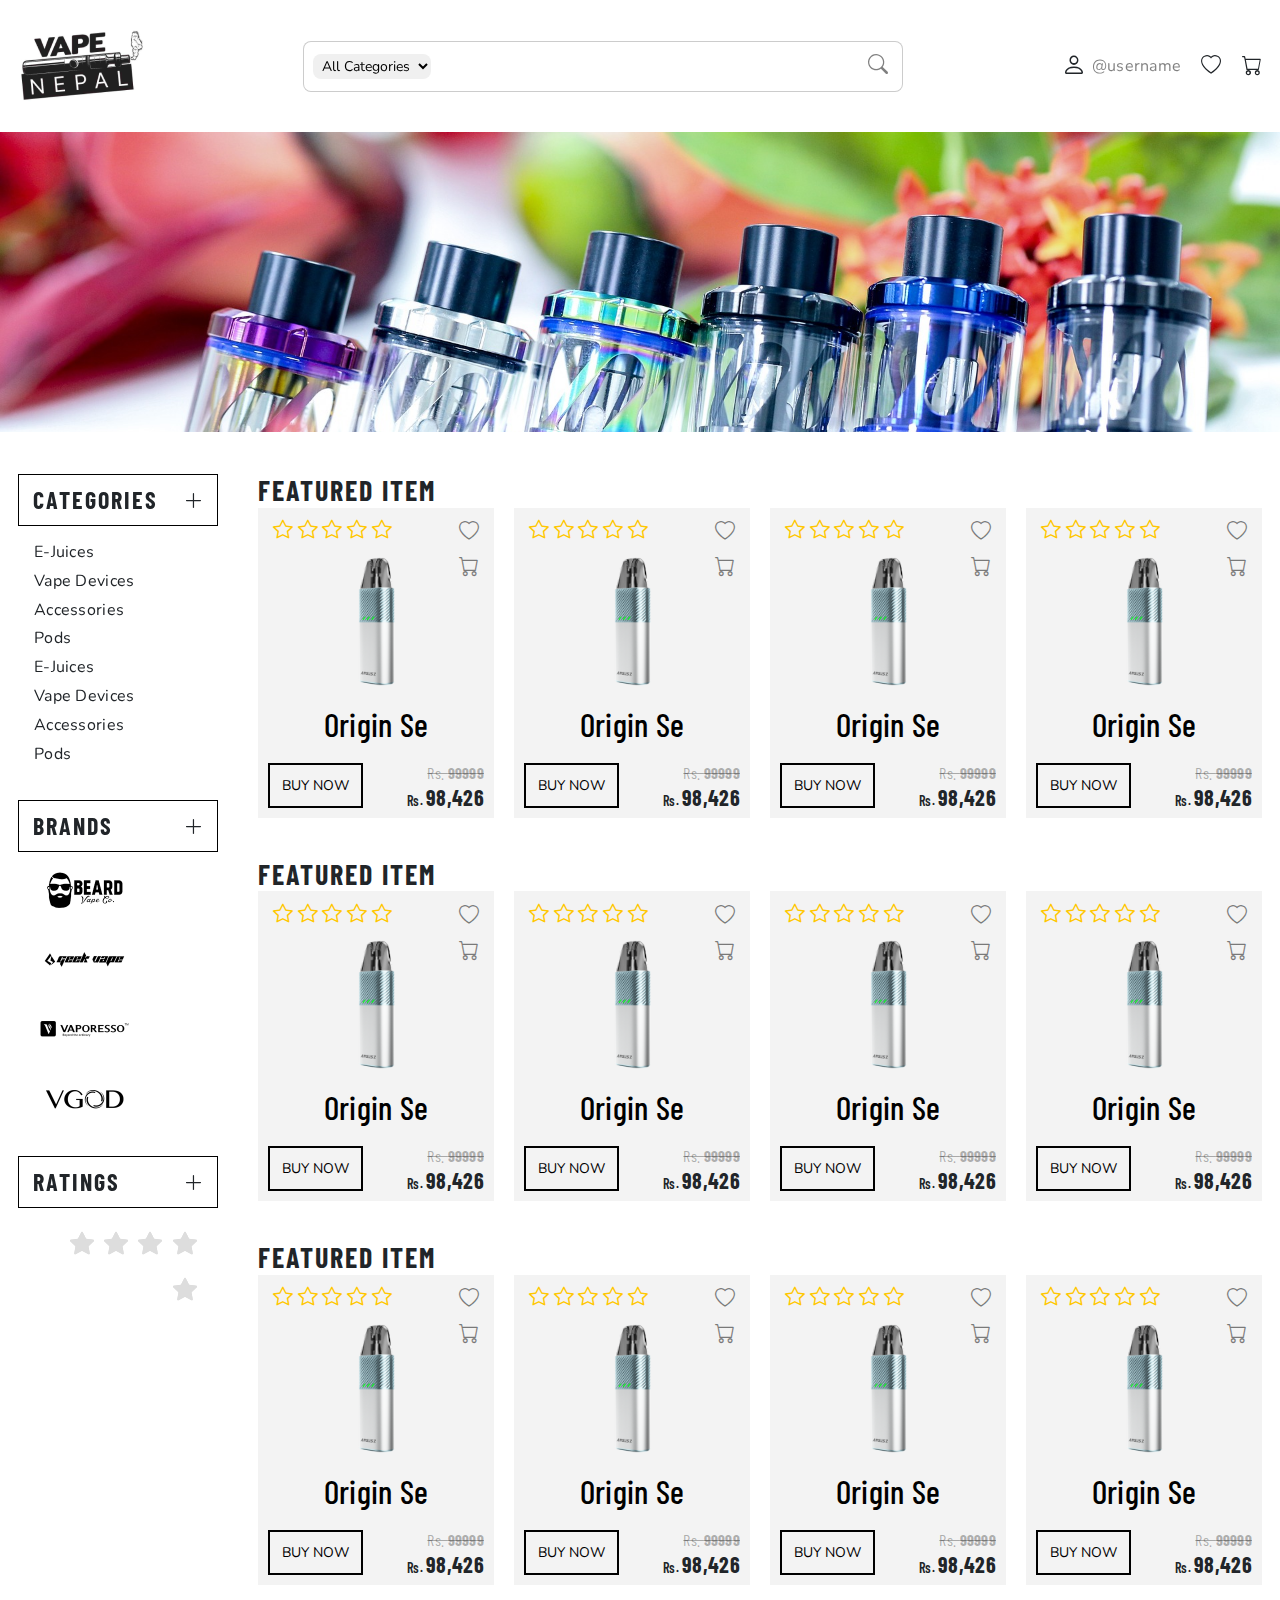
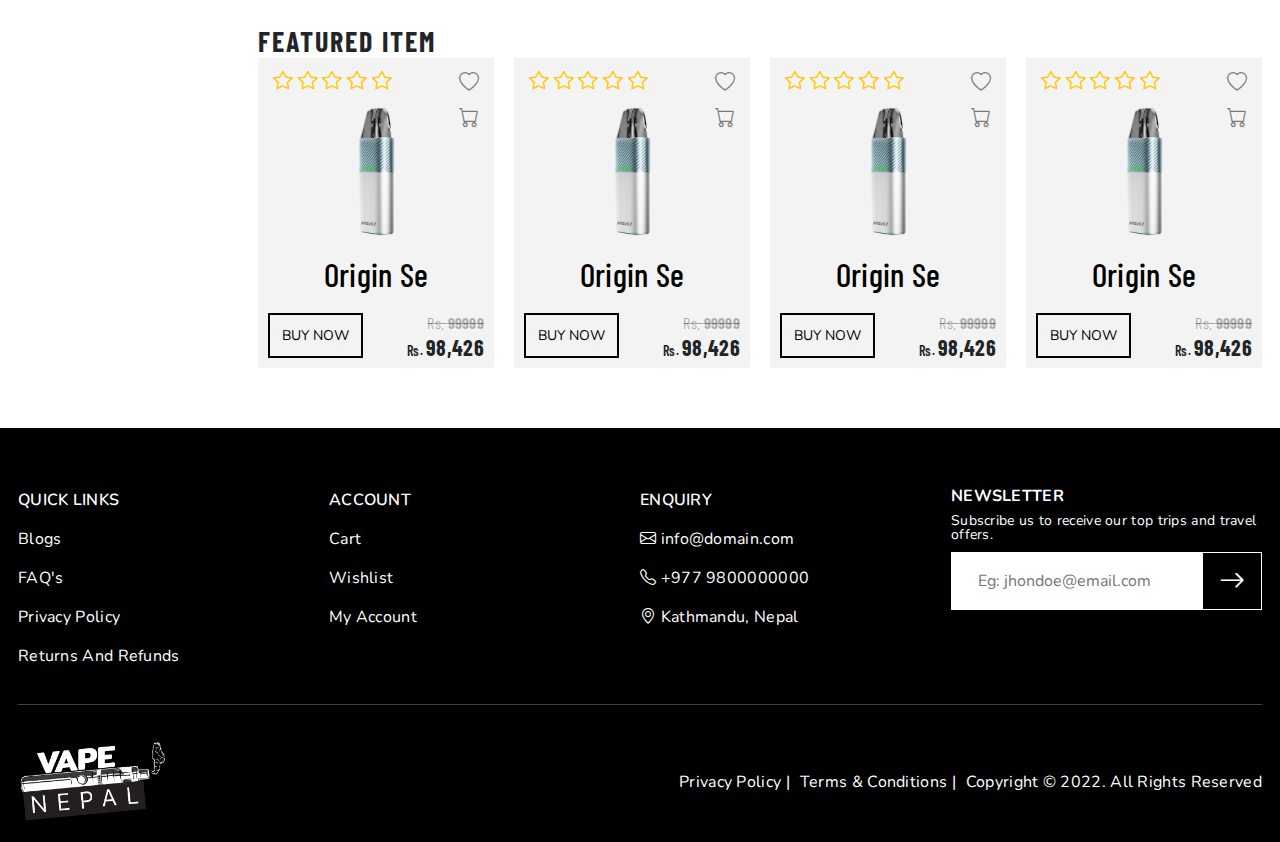
==== commit 0c2a09f1: "[Add] Ratings" ====
--- a/shop.html
+++ b/shop.html
@@ -77,6 +77,7 @@
           <div class="product-list">
             <div class="lists__items">
               <div class="lists-data">
+                <!-- Categories Section -->
                 <div class="lists__category">
                   <div class="lists__category--title accordion-button" type="button" data-bs-toggle="collapse" data-bs-target="#panelsStayOpen-collapseOne" aria-expanded="true" aria-controls="panelsStayOpen-collapseOne">
                     <h4>categories</h4>
@@ -113,6 +114,7 @@
                     </ul>
                   </div>
                 </div>
+                <!-- Brands -->
                 <div class="lists__category">
                   <div class="lists__category--title accordion-button" type="button" data-bs-toggle="collapse" data-bs-target="#panelsStayOpen-collapseTwo" aria-expanded="true" aria-controls="panelsStayOpen-collapseTwo">
                     <h4>brands</h4>
@@ -137,11 +139,1255 @@
                     </ul>
                   </div>
                 </div>
+                <!-- Ratings -->
+                <div class="lists__category">
+                  <div class="lists__category--title accordion-button" type="button" data-bs-toggle="collapse" data-bs-target="#panelsStayOpen-collapseThree" aria-expanded="true" aria-controls="panelsStayOpen-collapseThree">
+                    <h4>Ratings</h4>
+                    <div class="dash-icon">
+                      <i class="bi bi-plus-lg"></i>
+                    </div>
+                  </div>
+                  <div id="panelsStayOpen-collapseThree" class="list__category--contents accordion-collapse collapse show">
+                    <fieldset class="rating">
+                      <input type="radio" id="star5" name="rating" value="5"/><label for="star5" class="full" title="Awesome"></label>
+                      <input type="radio" id="star4.5" name="rating" value="4.5"/><label for="star4.5" class="half"></label>
+                      <input type="radio" id="star4" name="rating" value="4"/><label for="star4" class="full"></label>
+                      <input type="radio" id="star3.5" name="rating" value="3.5"/><label for="star3.5" class="half"></label>
+                      <input type="radio" id="star3" name="rating" value="3"/><label for="star3" class="full"></label>
+                      <input type="radio" id="star2.5" name="rating" value="2.5"/><label for="star2.5" class="half"></label>
+                      <input type="radio" id="star2" name="rating" value="2"/><label for="star2" class="full"></label>
+                      <input type="radio" id="star1.5" name="rating" value="1.5"/><label for="star1.5" class="half"></label>
+                      <input type="radio" id="star1" name="rating" value="1"/><label for="star1" class="full"></label>
+                      <input type="radio" id="star0.5" name="rating" value="0.5"/><label for="star0.5" class="half"></label>
+                    </fieldset>
+                  </div>
+                </div>
               </div>
               <!-- Changes done -->
             </div>
             <div class="products">
               <!-- Fetured items -->
+              <div class="lists__products">
+                <div class="lists__products--title">
+                  <h5>featured item</h5>
+                </div>
+                <div class="featured-slider-items">
+                  <div class="swiper featuredItems">
+                    <div class="swiper-wrapper">
+                      <div class="swiper-slide">
+                        <div class="lists__item-card">
+                          <div class="lists__item-card--top">
+                            <div class="lists__item-card--top-left">
+                              <i class="bi bi-star"></i>
+                              <i class="bi bi-star"></i>
+                              <i class="bi bi-star"></i>
+                              <i class="bi bi-star"></i>
+                              <i class="bi bi-star"></i>
+                            </div>
+                            <div class="lists__item-card--top-right">
+                              <span><i class="bi bi-heart"></i></span>
+                              <span><i class="bi bi-cart"></i></span>
+                            </div>
+                          </div>
+                          <div class="lists__item-card--img">
+                            <a href="">
+                              <img src="/assets/img/origin-se.png" alt="" />
+                            </a>
+                          </div>
+                          <div class="lists__item-card--texts">
+                            <a href="/view-product.html">
+                              <p class="item-card__title text-center">origin se</p>
+                            </a>
+                          </div>
+                          <div class="lists__item-card--cta">
+                            <div class="lists__item-card--button">
+                              <button class="btn primary-button item-button">Buy Now</button>
+                            </div>
+                            <div class="lists__item-card--price">
+                              <p class="discounted-price text-end">
+                                <strike>
+                                  Rs.
+                                  <span>99999</span>
+                                </strike>
+                              </p>
+                              <p class="item-price">
+                                Rs.
+                                <span class="item-price__amount">98,426</span>
+                              </p>
+                            </div>
+                          </div>
+                        </div>
+                      </div>
+                      <div class="swiper-slide">
+                        <div class="lists__item-card">
+                          <div class="lists__item-card--top">
+                            <div class="lists__item-card--top-left">
+                              <i class="bi bi-star"></i>
+                              <i class="bi bi-star"></i>
+                              <i class="bi bi-star"></i>
+                              <i class="bi bi-star"></i>
+                              <i class="bi bi-star"></i>
+                            </div>
+                            <div class="lists__item-card--top-right">
+                              <span><i class="bi bi-heart"></i></span>
+                              <span><i class="bi bi-cart"></i></span>
+                            </div>
+                          </div>
+                          <div class="lists__item-card--img">
+                            <a href="">
+                              <img src="/assets/img/origin-se.png" alt="" />
+                            </a>
+                          </div>
+                          <div class="lists__item-card--texts">
+                            <a href="/view-product.html">
+                              <p class="item-card__title text-center">origin se</p>
+                            </a>
+                          </div>
+                          <div class="lists__item-card--cta">
+                            <div class="lists__item-card--button">
+                              <button class="btn primary-button item-button">Buy Now</button>
+                            </div>
+                            <div class="lists__item-card--price">
+                              <p class="discounted-price text-end">
+                                <strike>
+                                  Rs.
+                                  <span>99999</span>
+                                </strike>
+                              </p>
+                              <p class="item-price">
+                                Rs.
+                                <span class="item-price__amount">98,426</span>
+                              </p>
+                            </div>
+                          </div>
+                        </div>
+                      </div>
+                      <div class="swiper-slide">
+                        <div class="lists__item-card">
+                          <div class="lists__item-card--top">
+                            <div class="lists__item-card--top-left">
+                              <i class="bi bi-star"></i>
+                              <i class="bi bi-star"></i>
+                              <i class="bi bi-star"></i>
+                              <i class="bi bi-star"></i>
+                              <i class="bi bi-star"></i>
+                            </div>
+                            <div class="lists__item-card--top-right">
+                              <span><i class="bi bi-heart"></i></span>
+                              <span><i class="bi bi-cart"></i></span>
+                            </div>
+                          </div>
+                          <div class="lists__item-card--img">
+                            <a href="">
+                              <img src="/assets/img/origin-se.png" alt="" />
+                            </a>
+                          </div>
+                          <div class="lists__item-card--texts">
+                            <a href="/view-product.html">
+                              <p class="item-card__title text-center">origin se</p>
+                            </a>
+                          </div>
+                          <div class="lists__item-card--cta">
+                            <div class="lists__item-card--button">
+                              <button class="btn primary-button item-button">Buy Now</button>
+                            </div>
+                            <div class="lists__item-card--price">
+                              <p class="discounted-price text-end">
+                                <strike>
+                                  Rs.
+                                  <span>99999</span>
+                                </strike>
+                              </p>
+                              <p class="item-price">
+                                Rs.
+                                <span class="item-price__amount">98,426</span>
+                              </p>
+                            </div>
+                          </div>
+                        </div>
+                      </div>
+                      <div class="swiper-slide">
+                        <div class="lists__item-card">
+                          <div class="lists__item-card--top">
+                            <div class="lists__item-card--top-left">
+                              <i class="bi bi-star"></i>
+                              <i class="bi bi-star"></i>
+                              <i class="bi bi-star"></i>
+                              <i class="bi bi-star"></i>
+                              <i class="bi bi-star"></i>
+                            </div>
+                            <div class="lists__item-card--top-right">
+                              <span><i class="bi bi-heart"></i></span>
+                              <span><i class="bi bi-cart"></i></span>
+                            </div>
+                          </div>
+                          <div class="lists__item-card--img">
+                            <a href="">
+                              <img src="/assets/img/origin-se.png" alt="" />
+                            </a>
+                          </div>
+                          <div class="lists__item-card--texts">
+                            <a href="/view-product.html">
+                              <p class="item-card__title text-center">origin se</p>
+                            </a>
+                          </div>
+                          <div class="lists__item-card--cta">
+                            <div class="lists__item-card--button">
+                              <button class="btn primary-button item-button">Buy Now</button>
+                            </div>
+                            <div class="lists__item-card--price">
+                              <p class="discounted-price text-end">
+                                <strike>
+                                  Rs.
+                                  <span>99999</span>
+                                </strike>
+                              </p>
+                              <p class="item-price">
+                                Rs.
+                                <span class="item-price__amount">98,426</span>
+                              </p>
+                            </div>
+                          </div>
+                        </div>
+                      </div>
+                      <div class="swiper-slide">
+                        <div class="lists__item-card">
+                          <div class="lists__item-card--top">
+                            <div class="lists__item-card--top-left">
+                              <i class="bi bi-star"></i>
+                              <i class="bi bi-star"></i>
+                              <i class="bi bi-star"></i>
+                              <i class="bi bi-star"></i>
+                              <i class="bi bi-star"></i>
+                            </div>
+                            <div class="lists__item-card--top-right">
+                              <span><i class="bi bi-heart"></i></span>
+                              <span><i class="bi bi-cart"></i></span>
+                            </div>
+                          </div>
+                          <div class="lists__item-card--img">
+                            <a href="">
+                              <img src="/assets/img/origin-se.png" alt="" />
+                            </a>
+                          </div>
+                          <div class="lists__item-card--texts">
+                            <a href="/view-product.html">
+                              <p class="item-card__title text-center">origin se</p>
+                            </a>
+                          </div>
+                          <div class="lists__item-card--cta">
+                            <div class="lists__item-card--button">
+                              <button class="btn primary-button item-button">Buy Now</button>
+                            </div>
+                            <div class="lists__item-card--price">
+                              <p class="discounted-price text-end">
+                                <strike>
+                                  Rs.
+                                  <span>99999</span>
+                                </strike>
+                              </p>
+                              <p class="item-price">
+                                Rs.
+                                <span class="item-price__amount">98,426</span>
+                              </p>
+                            </div>
+                          </div>
+                        </div>
+                      </div>
+                      <div class="swiper-slide">
+                        <div class="lists__item-card">
+                          <div class="lists__item-card--top">
+                            <div class="lists__item-card--top-left">
+                              <i class="bi bi-star"></i>
+                              <i class="bi bi-star"></i>
+                              <i class="bi bi-star"></i>
+                              <i class="bi bi-star"></i>
+                              <i class="bi bi-star"></i>
+                            </div>
+                            <div class="lists__item-card--top-right">
+                              <span><i class="bi bi-heart"></i></span>
+                              <span><i class="bi bi-cart"></i></span>
+                            </div>
+                          </div>
+                          <div class="lists__item-card--img">
+                            <a href="">
+                              <img src="/assets/img/origin-se.png" alt="" />
+                            </a>
+                          </div>
+                          <div class="lists__item-card--texts">
+                            <a href="/view-product.html">
+                              <p class="item-card__title text-center">origin se</p>
+                            </a>
+                          </div>
+                          <div class="lists__item-card--cta">
+                            <div class="lists__item-card--button">
+                              <button class="btn primary-button item-button">Buy Now</button>
+                            </div>
+                            <div class="lists__item-card--price">
+                              <p class="discounted-price text-end">
+                                <strike>
+                                  Rs.
+                                  <span>99999</span>
+                                </strike>
+                              </p>
+                              <p class="item-price">
+                                Rs.
+                                <span class="item-price__amount">98,426</span>
+                              </p>
+                            </div>
+                          </div>
+                        </div>
+                      </div>
+                      <div class="swiper-slide">
+                        <div class="lists__item-card">
+                          <div class="lists__item-card--top">
+                            <div class="lists__item-card--top-left">
+                              <i class="bi bi-star"></i>
+                              <i class="bi bi-star"></i>
+                              <i class="bi bi-star"></i>
+                              <i class="bi bi-star"></i>
+                              <i class="bi bi-star"></i>
+                            </div>
+                            <div class="lists__item-card--top-right">
+                              <span><i class="bi bi-heart"></i></span>
+                              <span><i class="bi bi-cart"></i></span>
+                            </div>
+                          </div>
+                          <div class="lists__item-card--img">
+                            <a href="">
+                              <img src="/assets/img/origin-se.png" alt="" />
+                            </a>
+                          </div>
+                          <div class="lists__item-card--texts">
+                            <a href="/view-product.html">
+                              <p class="item-card__title text-center">origin se</p>
+                            </a>
+                          </div>
+                          <div class="lists__item-card--cta">
+                            <div class="lists__item-card--button">
+                              <button class="btn primary-button item-button">Buy Now</button>
+                            </div>
+                            <div class="lists__item-card--price">
+                              <p class="discounted-price text-end">
+                                <strike>
+                                  Rs.
+                                  <span>99999</span>
+                                </strike>
+                              </p>
+                              <p class="item-price">
+                                Rs.
+                                <span class="item-price__amount">98,426</span>
+                              </p>
+                            </div>
+                          </div>
+                        </div>
+                      </div>
+                      <div class="swiper-slide">
+                        <div class="lists__item-card">
+                          <div class="lists__item-card--top">
+                            <div class="lists__item-card--top-left">
+                              <i class="bi bi-star"></i>
+                              <i class="bi bi-star"></i>
+                              <i class="bi bi-star"></i>
+                              <i class="bi bi-star"></i>
+                              <i class="bi bi-star"></i>
+                            </div>
+                            <div class="lists__item-card--top-right">
+                              <span><i class="bi bi-heart"></i></span>
+                              <span><i class="bi bi-cart"></i></span>
+                            </div>
+                          </div>
+                          <div class="lists__item-card--img">
+                            <a href="">
+                              <img src="/assets/img/origin-se.png" alt="" />
+                            </a>
+                          </div>
+                          <div class="lists__item-card--texts">
+                            <a href="/view-product.html">
+                              <p class="item-card__title text-center">origin se</p>
+                            </a>
+                          </div>
+                          <div class="lists__item-card--cta">
+                            <div class="lists__item-card--button">
+                              <button class="btn primary-button item-button">Buy Now</button>
+                            </div>
+                            <div class="lists__item-card--price">
+                              <p class="discounted-price text-end">
+                                <strike>
+                                  Rs.
+                                  <span>99999</span>
+                                </strike>
+                              </p>
+                              <p class="item-price">
+                                Rs.
+                                <span class="item-price__amount">98,426</span>
+                              </p>
+                            </div>
+                          </div>
+                        </div>
+                      </div>
+                      <div class="swiper-slide">
+                        <div class="lists__item-card">
+                          <div class="lists__item-card--top">
+                            <div class="lists__item-card--top-left">
+                              <i class="bi bi-star"></i>
+                              <i class="bi bi-star"></i>
+                              <i class="bi bi-star"></i>
+                              <i class="bi bi-star"></i>
+                              <i class="bi bi-star"></i>
+                            </div>
+                            <div class="lists__item-card--top-right">
+                              <span><i class="bi bi-heart"></i></span>
+                              <span><i class="bi bi-cart"></i></span>
+                            </div>
+                          </div>
+                          <div class="lists__item-card--img">
+                            <a href="">
+                              <img src="/assets/img/origin-se.png" alt="" />
+                            </a>
+                          </div>
+                          <div class="lists__item-card--texts">
+                            <a href="/view-product.html">
+                              <p class="item-card__title text-center">origin se</p>
+                            </a>
+                          </div>
+                          <div class="lists__item-card--cta">
+                            <div class="lists__item-card--button">
+                              <button class="btn primary-button item-button">Buy Now</button>
+                            </div>
+                            <div class="lists__item-card--price">
+                              <p class="discounted-price text-end">
+                                <strike>
+                                  Rs.
+                                  <span>99999</span>
+                                </strike>
+                              </p>
+                              <p class="item-price">
+                                Rs.
+                                <span class="item-price__amount">98,426</span>
+                              </p>
+                            </div>
+                          </div>
+                        </div>
+                      </div>
+                    </div>
+                  </div>
+                </div>
+              </div>
+              <div class="lists__products">
+                <div class="lists__products--title">
+                  <h5>featured item</h5>
+                </div>
+                <div class="featured-slider-items">
+                  <div class="swiper featuredItems">
+                    <div class="swiper-wrapper">
+                      <div class="swiper-slide">
+                        <div class="lists__item-card">
+                          <div class="lists__item-card--top">
+                            <div class="lists__item-card--top-left">
+                              <i class="bi bi-star"></i>
+                              <i class="bi bi-star"></i>
+                              <i class="bi bi-star"></i>
+                              <i class="bi bi-star"></i>
+                              <i class="bi bi-star"></i>
+                            </div>
+                            <div class="lists__item-card--top-right">
+                              <span><i class="bi bi-heart"></i></span>
+                              <span><i class="bi bi-cart"></i></span>
+                            </div>
+                          </div>
+                          <div class="lists__item-card--img">
+                            <a href="">
+                              <img src="/assets/img/origin-se.png" alt="" />
+                            </a>
+                          </div>
+                          <div class="lists__item-card--texts">
+                            <a href="/view-product.html">
+                              <p class="item-card__title text-center">origin se</p>
+                            </a>
+                          </div>
+                          <div class="lists__item-card--cta">
+                            <div class="lists__item-card--button">
+                              <button class="btn primary-button item-button">Buy Now</button>
+                            </div>
+                            <div class="lists__item-card--price">
+                              <p class="discounted-price text-end">
+                                <strike>
+                                  Rs.
+                                  <span>99999</span>
+                                </strike>
+                              </p>
+                              <p class="item-price">
+                                Rs.
+                                <span class="item-price__amount">98,426</span>
+                              </p>
+                            </div>
+                          </div>
+                        </div>
+                      </div>
+                      <div class="swiper-slide">
+                        <div class="lists__item-card">
+                          <div class="lists__item-card--top">
+                            <div class="lists__item-card--top-left">
+                              <i class="bi bi-star"></i>
+                              <i class="bi bi-star"></i>
+                              <i class="bi bi-star"></i>
+                              <i class="bi bi-star"></i>
+                              <i class="bi bi-star"></i>
+                            </div>
+                            <div class="lists__item-card--top-right">
+                              <span><i class="bi bi-heart"></i></span>
+                              <span><i class="bi bi-cart"></i></span>
+                            </div>
+                          </div>
+                          <div class="lists__item-card--img">
+                            <a href="">
+                              <img src="/assets/img/origin-se.png" alt="" />
+                            </a>
+                          </div>
+                          <div class="lists__item-card--texts">
+                            <a href="/view-product.html">
+                              <p class="item-card__title text-center">origin se</p>
+                            </a>
+                          </div>
+                          <div class="lists__item-card--cta">
+                            <div class="lists__item-card--button">
+                              <button class="btn primary-button item-button">Buy Now</button>
+                            </div>
+                            <div class="lists__item-card--price">
+                              <p class="discounted-price text-end">
+                                <strike>
+                                  Rs.
+                                  <span>99999</span>
+                                </strike>
+                              </p>
+                              <p class="item-price">
+                                Rs.
+                                <span class="item-price__amount">98,426</span>
+                              </p>
+                            </div>
+                          </div>
+                        </div>
+                      </div>
+                      <div class="swiper-slide">
+                        <div class="lists__item-card">
+                          <div class="lists__item-card--top">
+                            <div class="lists__item-card--top-left">
+                              <i class="bi bi-star"></i>
+                              <i class="bi bi-star"></i>
+                              <i class="bi bi-star"></i>
+                              <i class="bi bi-star"></i>
+                              <i class="bi bi-star"></i>
+                            </div>
+                            <div class="lists__item-card--top-right">
+                              <span><i class="bi bi-heart"></i></span>
+                              <span><i class="bi bi-cart"></i></span>
+                            </div>
+                          </div>
+                          <div class="lists__item-card--img">
+                            <a href="">
+                              <img src="/assets/img/origin-se.png" alt="" />
+                            </a>
+                          </div>
+                          <div class="lists__item-card--texts">
+                            <a href="/view-product.html">
+                              <p class="item-card__title text-center">origin se</p>
+                            </a>
+                          </div>
+                          <div class="lists__item-card--cta">
+                            <div class="lists__item-card--button">
+                              <button class="btn primary-button item-button">Buy Now</button>
+                            </div>
+                            <div class="lists__item-card--price">
+                              <p class="discounted-price text-end">
+                                <strike>
+                                  Rs.
+                                  <span>99999</span>
+                                </strike>
+                              </p>
+                              <p class="item-price">
+                                Rs.
+                                <span class="item-price__amount">98,426</span>
+                              </p>
+                            </div>
+                          </div>
+                        </div>
+                      </div>
+                      <div class="swiper-slide">
+                        <div class="lists__item-card">
+                          <div class="lists__item-card--top">
+                            <div class="lists__item-card--top-left">
+                              <i class="bi bi-star"></i>
+                              <i class="bi bi-star"></i>
+                              <i class="bi bi-star"></i>
+                              <i class="bi bi-star"></i>
+                              <i class="bi bi-star"></i>
+                            </div>
+                            <div class="lists__item-card--top-right">
+                              <span><i class="bi bi-heart"></i></span>
+                              <span><i class="bi bi-cart"></i></span>
+                            </div>
+                          </div>
+                          <div class="lists__item-card--img">
+                            <a href="">
+                              <img src="/assets/img/origin-se.png" alt="" />
+                            </a>
+                          </div>
+                          <div class="lists__item-card--texts">
+                            <a href="/view-product.html">
+                              <p class="item-card__title text-center">origin se</p>
+                            </a>
+                          </div>
+                          <div class="lists__item-card--cta">
+                            <div class="lists__item-card--button">
+                              <button class="btn primary-button item-button">Buy Now</button>
+                            </div>
+                            <div class="lists__item-card--price">
+                              <p class="discounted-price text-end">
+                                <strike>
+                                  Rs.
+                                  <span>99999</span>
+                                </strike>
+                              </p>
+                              <p class="item-price">
+                                Rs.
+                                <span class="item-price__amount">98,426</span>
+                              </p>
+                            </div>
+                          </div>
+                        </div>
+                      </div>
+                      <div class="swiper-slide">
+                        <div class="lists__item-card">
+                          <div class="lists__item-card--top">
+                            <div class="lists__item-card--top-left">
+                              <i class="bi bi-star"></i>
+                              <i class="bi bi-star"></i>
+                              <i class="bi bi-star"></i>
+                              <i class="bi bi-star"></i>
+                              <i class="bi bi-star"></i>
+                            </div>
+                            <div class="lists__item-card--top-right">
+                              <span><i class="bi bi-heart"></i></span>
+                              <span><i class="bi bi-cart"></i></span>
+                            </div>
+                          </div>
+                          <div class="lists__item-card--img">
+                            <a href="">
+                              <img src="/assets/img/origin-se.png" alt="" />
+                            </a>
+                          </div>
+                          <div class="lists__item-card--texts">
+                            <a href="/view-product.html">
+                              <p class="item-card__title text-center">origin se</p>
+                            </a>
+                          </div>
+                          <div class="lists__item-card--cta">
+                            <div class="lists__item-card--button">
+                              <button class="btn primary-button item-button">Buy Now</button>
+                            </div>
+                            <div class="lists__item-card--price">
+                              <p class="discounted-price text-end">
+                                <strike>
+                                  Rs.
+                                  <span>99999</span>
+                                </strike>
+                              </p>
+                              <p class="item-price">
+                                Rs.
+                                <span class="item-price__amount">98,426</span>
+                              </p>
+                            </div>
+                          </div>
+                        </div>
+                      </div>
+                      <div class="swiper-slide">
+                        <div class="lists__item-card">
+                          <div class="lists__item-card--top">
+                            <div class="lists__item-card--top-left">
+                              <i class="bi bi-star"></i>
+                              <i class="bi bi-star"></i>
+                              <i class="bi bi-star"></i>
+                              <i class="bi bi-star"></i>
+                              <i class="bi bi-star"></i>
+                            </div>
+                            <div class="lists__item-card--top-right">
+                              <span><i class="bi bi-heart"></i></span>
+                              <span><i class="bi bi-cart"></i></span>
+                            </div>
+                          </div>
+                          <div class="lists__item-card--img">
+                            <a href="">
+                              <img src="/assets/img/origin-se.png" alt="" />
+                            </a>
+                          </div>
+                          <div class="lists__item-card--texts">
+                            <a href="/view-product.html">
+                              <p class="item-card__title text-center">origin se</p>
+                            </a>
+                          </div>
+                          <div class="lists__item-card--cta">
+                            <div class="lists__item-card--button">
+                              <button class="btn primary-button item-button">Buy Now</button>
+                            </div>
+                            <div class="lists__item-card--price">
+                              <p class="discounted-price text-end">
+                                <strike>
+                                  Rs.
+                                  <span>99999</span>
+                                </strike>
+                              </p>
+                              <p class="item-price">
+                                Rs.
+                                <span class="item-price__amount">98,426</span>
+                              </p>
+                            </div>
+                          </div>
+                        </div>
+                      </div>
+                      <div class="swiper-slide">
+                        <div class="lists__item-card">
+                          <div class="lists__item-card--top">
+                            <div class="lists__item-card--top-left">
+                              <i class="bi bi-star"></i>
+                              <i class="bi bi-star"></i>
+                              <i class="bi bi-star"></i>
+                              <i class="bi bi-star"></i>
+                              <i class="bi bi-star"></i>
+                            </div>
+                            <div class="lists__item-card--top-right">
+                              <span><i class="bi bi-heart"></i></span>
+                              <span><i class="bi bi-cart"></i></span>
+                            </div>
+                          </div>
+                          <div class="lists__item-card--img">
+                            <a href="">
+                              <img src="/assets/img/origin-se.png" alt="" />
+                            </a>
+                          </div>
+                          <div class="lists__item-card--texts">
+                            <a href="/view-product.html">
+                              <p class="item-card__title text-center">origin se</p>
+                            </a>
+                          </div>
+                          <div class="lists__item-card--cta">
+                            <div class="lists__item-card--button">
+                              <button class="btn primary-button item-button">Buy Now</button>
+                            </div>
+                            <div class="lists__item-card--price">
+                              <p class="discounted-price text-end">
+                                <strike>
+                                  Rs.
+                                  <span>99999</span>
+                                </strike>
+                              </p>
+                              <p class="item-price">
+                                Rs.
+                                <span class="item-price__amount">98,426</span>
+                              </p>
+                            </div>
+                          </div>
+                        </div>
+                      </div>
+                      <div class="swiper-slide">
+                        <div class="lists__item-card">
+                          <div class="lists__item-card--top">
+                            <div class="lists__item-card--top-left">
+                              <i class="bi bi-star"></i>
+                              <i class="bi bi-star"></i>
+                              <i class="bi bi-star"></i>
+                              <i class="bi bi-star"></i>
+                              <i class="bi bi-star"></i>
+                            </div>
+                            <div class="lists__item-card--top-right">
+                              <span><i class="bi bi-heart"></i></span>
+                              <span><i class="bi bi-cart"></i></span>
+                            </div>
+                          </div>
+                          <div class="lists__item-card--img">
+                            <a href="">
+                              <img src="/assets/img/origin-se.png" alt="" />
+                            </a>
+                          </div>
+                          <div class="lists__item-card--texts">
+                            <a href="/view-product.html">
+                              <p class="item-card__title text-center">origin se</p>
+                            </a>
+                          </div>
+                          <div class="lists__item-card--cta">
+                            <div class="lists__item-card--button">
+                              <button class="btn primary-button item-button">Buy Now</button>
+                            </div>
+                            <div class="lists__item-card--price">
+                              <p class="discounted-price text-end">
+                                <strike>
+                                  Rs.
+                                  <span>99999</span>
+                                </strike>
+                              </p>
+                              <p class="item-price">
+                                Rs.
+                                <span class="item-price__amount">98,426</span>
+                              </p>
+                            </div>
+                          </div>
+                        </div>
+                      </div>
+                      <div class="swiper-slide">
+                        <div class="lists__item-card">
+                          <div class="lists__item-card--top">
+                            <div class="lists__item-card--top-left">
+                              <i class="bi bi-star"></i>
+                              <i class="bi bi-star"></i>
+                              <i class="bi bi-star"></i>
+                              <i class="bi bi-star"></i>
+                              <i class="bi bi-star"></i>
+                            </div>
+                            <div class="lists__item-card--top-right">
+                              <span><i class="bi bi-heart"></i></span>
+                              <span><i class="bi bi-cart"></i></span>
+                            </div>
+                          </div>
+                          <div class="lists__item-card--img">
+                            <a href="">
+                              <img src="/assets/img/origin-se.png" alt="" />
+                            </a>
+                          </div>
+                          <div class="lists__item-card--texts">
+                            <a href="/view-product.html">
+                              <p class="item-card__title text-center">origin se</p>
+                            </a>
+                          </div>
+                          <div class="lists__item-card--cta">
+                            <div class="lists__item-card--button">
+                              <button class="btn primary-button item-button">Buy Now</button>
+                            </div>
+                            <div class="lists__item-card--price">
+                              <p class="discounted-price text-end">
+                                <strike>
+                                  Rs.
+                                  <span>99999</span>
+                                </strike>
+                              </p>
+                              <p class="item-price">
+                                Rs.
+                                <span class="item-price__amount">98,426</span>
+                              </p>
+                            </div>
+                          </div>
+                        </div>
+                      </div>
+                    </div>
+                  </div>
+                </div>
+              </div>
+              <div class="lists__products">
+                <div class="lists__products--title">
+                  <h5>featured item</h5>
+                </div>
+                <div class="featured-slider-items">
+                  <div class="swiper featuredItems">
+                    <div class="swiper-wrapper">
+                      <div class="swiper-slide">
+                        <div class="lists__item-card">
+                          <div class="lists__item-card--top">
+                            <div class="lists__item-card--top-left">
+                              <i class="bi bi-star"></i>
+                              <i class="bi bi-star"></i>
+                              <i class="bi bi-star"></i>
+                              <i class="bi bi-star"></i>
+                              <i class="bi bi-star"></i>
+                            </div>
+                            <div class="lists__item-card--top-right">
+                              <span><i class="bi bi-heart"></i></span>
+                              <span><i class="bi bi-cart"></i></span>
+                            </div>
+                          </div>
+                          <div class="lists__item-card--img">
+                            <a href="">
+                              <img src="/assets/img/origin-se.png" alt="" />
+                            </a>
+                          </div>
+                          <div class="lists__item-card--texts">
+                            <a href="/view-product.html">
+                              <p class="item-card__title text-center">origin se</p>
+                            </a>
+                          </div>
+                          <div class="lists__item-card--cta">
+                            <div class="lists__item-card--button">
+                              <button class="btn primary-button item-button">Buy Now</button>
+                            </div>
+                            <div class="lists__item-card--price">
+                              <p class="discounted-price text-end">
+                                <strike>
+                                  Rs.
+                                  <span>99999</span>
+                                </strike>
+                              </p>
+                              <p class="item-price">
+                                Rs.
+                                <span class="item-price__amount">98,426</span>
+                              </p>
+                            </div>
+                          </div>
+                        </div>
+                      </div>
+                      <div class="swiper-slide">
+                        <div class="lists__item-card">
+                          <div class="lists__item-card--top">
+                            <div class="lists__item-card--top-left">
+                              <i class="bi bi-star"></i>
+                              <i class="bi bi-star"></i>
+                              <i class="bi bi-star"></i>
+                              <i class="bi bi-star"></i>
+                              <i class="bi bi-star"></i>
+                            </div>
+                            <div class="lists__item-card--top-right">
+                              <span><i class="bi bi-heart"></i></span>
+                              <span><i class="bi bi-cart"></i></span>
+                            </div>
+                          </div>
+                          <div class="lists__item-card--img">
+                            <a href="">
+                              <img src="/assets/img/origin-se.png" alt="" />
+                            </a>
+                          </div>
+                          <div class="lists__item-card--texts">
+                            <a href="/view-product.html">
+                              <p class="item-card__title text-center">origin se</p>
+                            </a>
+                          </div>
+                          <div class="lists__item-card--cta">
+                            <div class="lists__item-card--button">
+                              <button class="btn primary-button item-button">Buy Now</button>
+                            </div>
+                            <div class="lists__item-card--price">
+                              <p class="discounted-price text-end">
+                                <strike>
+                                  Rs.
+                                  <span>99999</span>
+                                </strike>
+                              </p>
+                              <p class="item-price">
+                                Rs.
+                                <span class="item-price__amount">98,426</span>
+                              </p>
+                            </div>
+                          </div>
+                        </div>
+                      </div>
+                      <div class="swiper-slide">
+                        <div class="lists__item-card">
+                          <div class="lists__item-card--top">
+                            <div class="lists__item-card--top-left">
+                              <i class="bi bi-star"></i>
+                              <i class="bi bi-star"></i>
+                              <i class="bi bi-star"></i>
+                              <i class="bi bi-star"></i>
+                              <i class="bi bi-star"></i>
+                            </div>
+                            <div class="lists__item-card--top-right">
+                              <span><i class="bi bi-heart"></i></span>
+                              <span><i class="bi bi-cart"></i></span>
+                            </div>
+                          </div>
+                          <div class="lists__item-card--img">
+                            <a href="">
+                              <img src="/assets/img/origin-se.png" alt="" />
+                            </a>
+                          </div>
+                          <div class="lists__item-card--texts">
+                            <a href="/view-product.html">
+                              <p class="item-card__title text-center">origin se</p>
+                            </a>
+                          </div>
+                          <div class="lists__item-card--cta">
+                            <div class="lists__item-card--button">
+                              <button class="btn primary-button item-button">Buy Now</button>
+                            </div>
+                            <div class="lists__item-card--price">
+                              <p class="discounted-price text-end">
+                                <strike>
+                                  Rs.
+                                  <span>99999</span>
+                                </strike>
+                              </p>
+                              <p class="item-price">
+                                Rs.
+                                <span class="item-price__amount">98,426</span>
+                              </p>
+                            </div>
+                          </div>
+                        </div>
+                      </div>
+                      <div class="swiper-slide">
+                        <div class="lists__item-card">
+                          <div class="lists__item-card--top">
+                            <div class="lists__item-card--top-left">
+                              <i class="bi bi-star"></i>
+                              <i class="bi bi-star"></i>
+                              <i class="bi bi-star"></i>
+                              <i class="bi bi-star"></i>
+                              <i class="bi bi-star"></i>
+                            </div>
+                            <div class="lists__item-card--top-right">
+                              <span><i class="bi bi-heart"></i></span>
+                              <span><i class="bi bi-cart"></i></span>
+                            </div>
+                          </div>
+                          <div class="lists__item-card--img">
+                            <a href="">
+                              <img src="/assets/img/origin-se.png" alt="" />
+                            </a>
+                          </div>
+                          <div class="lists__item-card--texts">
+                            <a href="/view-product.html">
+                              <p class="item-card__title text-center">origin se</p>
+                            </a>
+                          </div>
+                          <div class="lists__item-card--cta">
+                            <div class="lists__item-card--button">
+                              <button class="btn primary-button item-button">Buy Now</button>
+                            </div>
+                            <div class="lists__item-card--price">
+                              <p class="discounted-price text-end">
+                                <strike>
+                                  Rs.
+                                  <span>99999</span>
+                                </strike>
+                              </p>
+                              <p class="item-price">
+                                Rs.
+                                <span class="item-price__amount">98,426</span>
+                              </p>
+                            </div>
+                          </div>
+                        </div>
+                      </div>
+                      <div class="swiper-slide">
+                        <div class="lists__item-card">
+                          <div class="lists__item-card--top">
+                            <div class="lists__item-card--top-left">
+                              <i class="bi bi-star"></i>
+                              <i class="bi bi-star"></i>
+                              <i class="bi bi-star"></i>
+                              <i class="bi bi-star"></i>
+                              <i class="bi bi-star"></i>
+                            </div>
+                            <div class="lists__item-card--top-right">
+                              <span><i class="bi bi-heart"></i></span>
+                              <span><i class="bi bi-cart"></i></span>
+                            </div>
+                          </div>
+                          <div class="lists__item-card--img">
+                            <a href="">
+                              <img src="/assets/img/origin-se.png" alt="" />
+                            </a>
+                          </div>
+                          <div class="lists__item-card--texts">
+                            <a href="/view-product.html">
+                              <p class="item-card__title text-center">origin se</p>
+                            </a>
+                          </div>
+                          <div class="lists__item-card--cta">
+                            <div class="lists__item-card--button">
+                              <button class="btn primary-button item-button">Buy Now</button>
+                            </div>
+                            <div class="lists__item-card--price">
+                              <p class="discounted-price text-end">
+                                <strike>
+                                  Rs.
+                                  <span>99999</span>
+                                </strike>
+                              </p>
+                              <p class="item-price">
+                                Rs.
+                                <span class="item-price__amount">98,426</span>
+                              </p>
+                            </div>
+                          </div>
+                        </div>
+                      </div>
+                      <div class="swiper-slide">
+                        <div class="lists__item-card">
+                          <div class="lists__item-card--top">
+                            <div class="lists__item-card--top-left">
+                              <i class="bi bi-star"></i>
+                              <i class="bi bi-star"></i>
+                              <i class="bi bi-star"></i>
+                              <i class="bi bi-star"></i>
+                              <i class="bi bi-star"></i>
+                            </div>
+                            <div class="lists__item-card--top-right">
+                              <span><i class="bi bi-heart"></i></span>
+                              <span><i class="bi bi-cart"></i></span>
+                            </div>
+                          </div>
+                          <div class="lists__item-card--img">
+                            <a href="">
+                              <img src="/assets/img/origin-se.png" alt="" />
+                            </a>
+                          </div>
+                          <div class="lists__item-card--texts">
+                            <a href="/view-product.html">
+                              <p class="item-card__title text-center">origin se</p>
+                            </a>
+                          </div>
+                          <div class="lists__item-card--cta">
+                            <div class="lists__item-card--button">
+                              <button class="btn primary-button item-button">Buy Now</button>
+                            </div>
+                            <div class="lists__item-card--price">
+                              <p class="discounted-price text-end">
+                                <strike>
+                                  Rs.
+                                  <span>99999</span>
+                                </strike>
+                              </p>
+                              <p class="item-price">
+                                Rs.
+                                <span class="item-price__amount">98,426</span>
+                              </p>
+                            </div>
+                          </div>
+                        </div>
+                      </div>
+                      <div class="swiper-slide">
+                        <div class="lists__item-card">
+                          <div class="lists__item-card--top">
+                            <div class="lists__item-card--top-left">
+                              <i class="bi bi-star"></i>
+                              <i class="bi bi-star"></i>
+                              <i class="bi bi-star"></i>
+                              <i class="bi bi-star"></i>
+                              <i class="bi bi-star"></i>
+                            </div>
+                            <div class="lists__item-card--top-right">
+                              <span><i class="bi bi-heart"></i></span>
+                              <span><i class="bi bi-cart"></i></span>
+                            </div>
+                          </div>
+                          <div class="lists__item-card--img">
+                            <a href="">
+                              <img src="/assets/img/origin-se.png" alt="" />
+                            </a>
+                          </div>
+                          <div class="lists__item-card--texts">
+                            <a href="/view-product.html">
+                              <p class="item-card__title text-center">origin se</p>
+                            </a>
+                          </div>
+                          <div class="lists__item-card--cta">
+                            <div class="lists__item-card--button">
+                              <button class="btn primary-button item-button">Buy Now</button>
+                            </div>
+                            <div class="lists__item-card--price">
+                              <p class="discounted-price text-end">
+                                <strike>
+                                  Rs.
+                                  <span>99999</span>
+                                </strike>
+                              </p>
+                              <p class="item-price">
+                                Rs.
+                                <span class="item-price__amount">98,426</span>
+                              </p>
+                            </div>
+                          </div>
+                        </div>
+                      </div>
+                      <div class="swiper-slide">
+                        <div class="lists__item-card">
+                          <div class="lists__item-card--top">
+                            <div class="lists__item-card--top-left">
+                              <i class="bi bi-star"></i>
+                              <i class="bi bi-star"></i>
+                              <i class="bi bi-star"></i>
+                              <i class="bi bi-star"></i>
+                              <i class="bi bi-star"></i>
+                            </div>
+                            <div class="lists__item-card--top-right">
+                              <span><i class="bi bi-heart"></i></span>
+                              <span><i class="bi bi-cart"></i></span>
+                            </div>
+                          </div>
+                          <div class="lists__item-card--img">
+                            <a href="">
+                              <img src="/assets/img/origin-se.png" alt="" />
+                            </a>
+                          </div>
+                          <div class="lists__item-card--texts">
+                            <a href="/view-product.html">
+                              <p class="item-card__title text-center">origin se</p>
+                            </a>
+                          </div>
+                          <div class="lists__item-card--cta">
+                            <div class="lists__item-card--button">
+                              <button class="btn primary-button item-button">Buy Now</button>
+                            </div>
+                            <div class="lists__item-card--price">
+                              <p class="discounted-price text-end">
+                                <strike>
+                                  Rs.
+                                  <span>99999</span>
+                                </strike>
+                              </p>
+                              <p class="item-price">
+                                Rs.
+                                <span class="item-price__amount">98,426</span>
+                              </p>
+                            </div>
+                          </div>
+                        </div>
+                      </div>
+                      <div class="swiper-slide">
+                        <div class="lists__item-card">
+                          <div class="lists__item-card--top">
+                            <div class="lists__item-card--top-left">
+                              <i class="bi bi-star"></i>
+                              <i class="bi bi-star"></i>
+                              <i class="bi bi-star"></i>
+                              <i class="bi bi-star"></i>
+                              <i class="bi bi-star"></i>
+                            </div>
+                            <div class="lists__item-card--top-right">
+                              <span><i class="bi bi-heart"></i></span>
+                              <span><i class="bi bi-cart"></i></span>
+                            </div>
+                          </div>
+                          <div class="lists__item-card--img">
+                            <a href="">
+                              <img src="/assets/img/origin-se.png" alt="" />
+                            </a>
+                          </div>
+                          <div class="lists__item-card--texts">
+                            <a href="/view-product.html">
+                              <p class="item-card__title text-center">origin se</p>
+                            </a>
+                          </div>
+                          <div class="lists__item-card--cta">
+                            <div class="lists__item-card--button">
+                              <button class="btn primary-button item-button">Buy Now</button>
+                            </div>
+                            <div class="lists__item-card--price">
+                              <p class="discounted-price text-end">
+                                <strike>
+                                  Rs.
+                                  <span>99999</span>
+                                </strike>
+                              </p>
+                              <p class="item-price">
+                                Rs.
+                                <span class="item-price__amount">98,426</span>
+                              </p>
+                            </div>
+                          </div>
+                        </div>
+                      </div>
+                    </div>
+                  </div>
+                </div>
+              </div>
               <div class="lists__products">
                 <div class="lists__products--title">
                   <h5>featured item</h5>
--- a/assets/css/styles.css
+++ b/assets/css/styles.css
@@ -1372,6 +1372,55 @@
     width: 100px
 }
 
+.rating{
+    border: none;
+    float: left;
+}
+
+.rating > input{
+    display: none;
+}
+
+#star5{
+    background-color: red;
+}
+
+.rating > label:before{
+    content: '\f586';
+    font-family: bootstrap-icons;
+    margin: 5px;
+    font-size: 1.5rem;
+    display: inline-block;
+    cursor: pointer;
+}
+
+.rating > .half:before{
+    content: '\f587';
+    position: absolute;
+    cursor: pointer;
+}
+
+
+.rating > label{
+    color: #ddd;
+    float: right;
+    cursor: pointer;
+}
+
+.rating > input:checked ~ label,
+.rating:not(:checked) > label:hover, 
+.rating:not(:checked) > label:hover ~ label{
+    color: #FFC700;
+}
+
+.rating > input:checked + label:hover,
+.rating > input:checked ~ label:hover,
+.rating > label:hover ~ input:checked ~ label,
+.rating > input:checked ~ label:hover ~ label{
+    color: #FFC700;
+}
+
+
 
 /* Lists: Products */
 
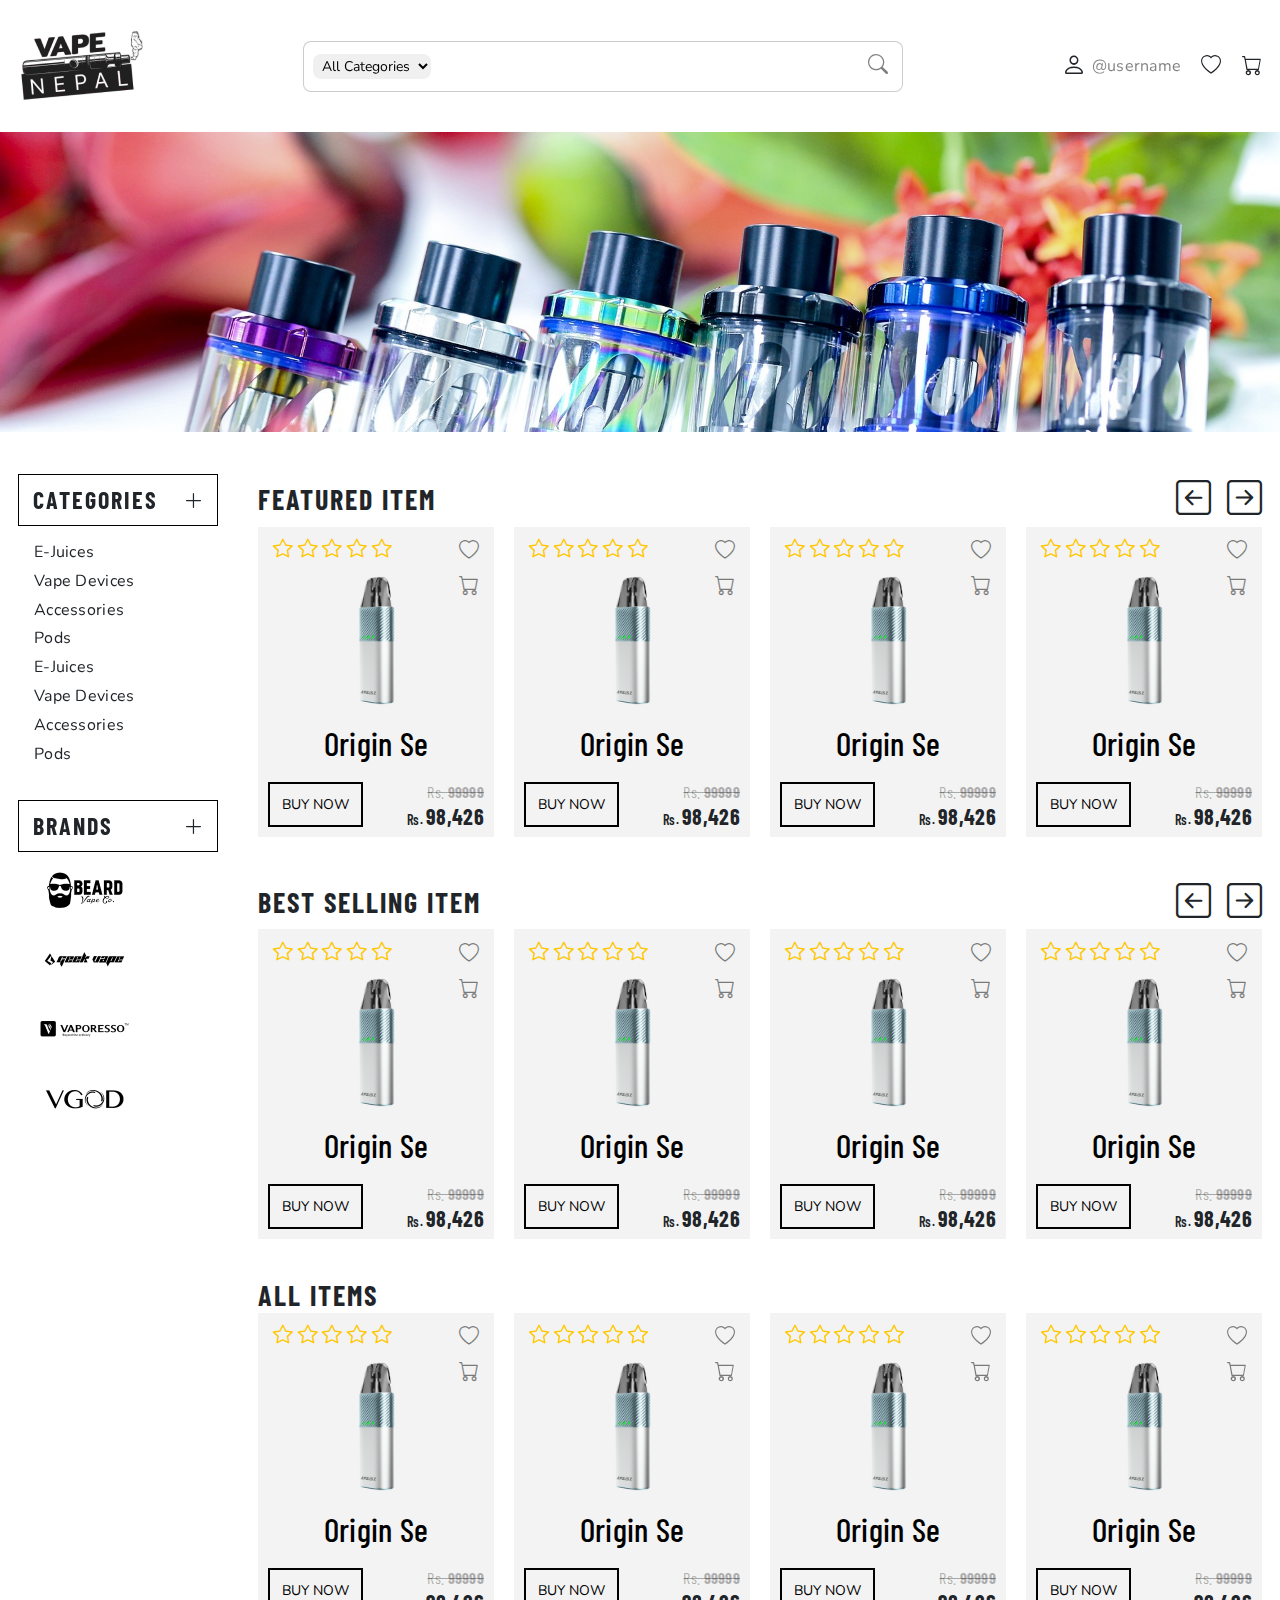
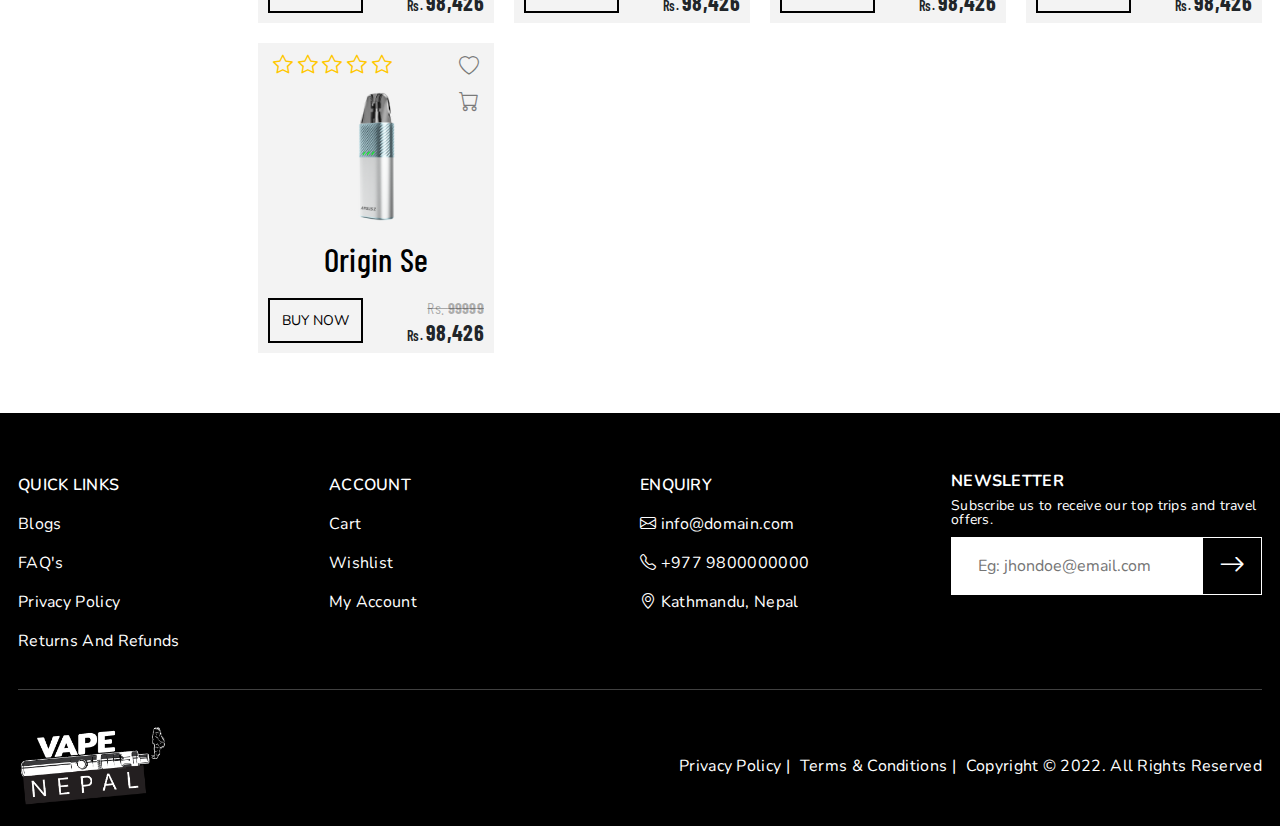
==== commit 00fdef1f: "[added]navbutton" ====
--- a/shop.html
+++ b/shop.html
@@ -77,7 +77,6 @@
           <div class="product-list">
             <div class="lists__items">
               <div class="lists-data">
-                <!-- Categories Section -->
                 <div class="lists__category">
                   <div class="lists__category--title accordion-button" type="button" data-bs-toggle="collapse" data-bs-target="#panelsStayOpen-collapseOne" aria-expanded="true" aria-controls="panelsStayOpen-collapseOne">
                     <h4>categories</h4>
@@ -114,7 +113,6 @@
                     </ul>
                   </div>
                 </div>
-                <!-- Brands -->
                 <div class="lists__category">
                   <div class="lists__category--title accordion-button" type="button" data-bs-toggle="collapse" data-bs-target="#panelsStayOpen-collapseTwo" aria-expanded="true" aria-controls="panelsStayOpen-collapseTwo">
                     <h4>brands</h4>
@@ -139,39 +137,23 @@
                     </ul>
                   </div>
                 </div>
-                <!-- Ratings -->
-                <div class="lists__category">
-                  <div class="lists__category--title accordion-button" type="button" data-bs-toggle="collapse" data-bs-target="#panelsStayOpen-collapseThree" aria-expanded="true" aria-controls="panelsStayOpen-collapseThree">
-                    <h4>Ratings</h4>
-                    <div class="dash-icon">
-                      <i class="bi bi-plus-lg"></i>
-                    </div>
-                  </div>
-                  <div id="panelsStayOpen-collapseThree" class="list__category--contents accordion-collapse collapse show">
-                    <fieldset class="rating">
-                      <input type="radio" id="star5" name="rating" value="5"/><label for="star5" class="full" title="Awesome"></label>
-                      <input type="radio" id="star4.5" name="rating" value="4.5"/><label for="star4.5" class="half"></label>
-                      <input type="radio" id="star4" name="rating" value="4"/><label for="star4" class="full"></label>
-                      <input type="radio" id="star3.5" name="rating" value="3.5"/><label for="star3.5" class="half"></label>
-                      <input type="radio" id="star3" name="rating" value="3"/><label for="star3" class="full"></label>
-                      <input type="radio" id="star2.5" name="rating" value="2.5"/><label for="star2.5" class="half"></label>
-                      <input type="radio" id="star2" name="rating" value="2"/><label for="star2" class="full"></label>
-                      <input type="radio" id="star1.5" name="rating" value="1.5"/><label for="star1.5" class="half"></label>
-                      <input type="radio" id="star1" name="rating" value="1"/><label for="star1" class="full"></label>
-                      <input type="radio" id="star0.5" name="rating" value="0.5"/><label for="star0.5" class="half"></label>
-                    </fieldset>
-                  </div>
-                </div>
               </div>
               <!-- Changes done -->
             </div>
             <div class="products">
               <!-- Fetured items -->
               <div class="lists__products">
-                <div class="lists__products--title">
-                  <h5>featured item</h5>
+                <div class="featured-selling-headings">
+                  <div class="lists__products--title ">
+                    <h5>featured item</h5>
+                  </div>
+                 
+                    <div class="nav-featured">
+                      <i class="bi bi-arrow-left-square prev-featured"></i>
+                      <i class="bi bi-arrow-right-square next-featured"></i>
+                    </div>
                 </div>
-                <div class="featured-slider-items">
+                  <div class="featured-slider-items">
                   <div class="swiper featuredItems">
                     <div class="swiper-wrapper">
                       <div class="swiper-slide">
@@ -574,1230 +556,642 @@
                   </div>
                 </div>
               </div>
+              <!-- Top selling item -->
+              <div class="lists__products">
+               <div class="featured-selling-headings">
+                <div class="lists__products--title">
+                  <h5>Best selling item</h5>
+                </div>
+                <div class="nav-featured">
+                  <i class="bi bi-arrow-left-square best-seller-prev"></i>
+                  <i class="bi bi-arrow-right-square best-seller-next"></i>
+                </div>
+               </div>
+                <div class="best-selling-slider-items">
+                  <div class="swiper BestSellingItem">
+                    <div class="swiper-wrapper">
+                      <div class="swiper-slide">
+                        <div class="lists__item-card">
+                          <div class="lists__item-card--top">
+                            <div class="lists__item-card--top-left">
+                              <i class="bi bi-star"></i>
+                              <i class="bi bi-star"></i>
+                              <i class="bi bi-star"></i>
+                              <i class="bi bi-star"></i>
+                              <i class="bi bi-star"></i>
+                            </div>
+                            <div class="lists__item-card--top-right">
+                              <span><i class="bi bi-heart"></i></span>
+                              <span><i class="bi bi-cart"></i></span>
+                            </div>
+                          </div>
+                          <div class="lists__item-card--img">
+                            <a href="">
+                              <img src="/assets/img/origin-se.png" alt="" />
+                            </a>
+                          </div>
+                          <div class="lists__item-card--texts">
+                            <a href="/view-product.html">
+                              <p class="item-card__title text-center">origin se</p>
+                            </a>
+                          </div>
+                          <div class="lists__item-card--cta">
+                            <div class="lists__item-card--button">
+                              <button class="btn primary-button item-button">Buy Now</button>
+                            </div>
+                            <div class="lists__item-card--price">
+                              <p class="discounted-price text-end">
+                                <strike>
+                                  Rs.
+                                  <span>99999</span>
+                                </strike>
+                              </p>
+                              <p class="item-price">
+                                Rs.
+                                <span class="item-price__amount">98,426</span>
+                              </p>
+                            </div>
+                          </div>
+                        </div>
+                      </div>
+                      <div class="swiper-slide">
+                        <div class="lists__item-card">
+                          <div class="lists__item-card--top">
+                            <div class="lists__item-card--top-left">
+                              <i class="bi bi-star"></i>
+                              <i class="bi bi-star"></i>
+                              <i class="bi bi-star"></i>
+                              <i class="bi bi-star"></i>
+                              <i class="bi bi-star"></i>
+                            </div>
+                            <div class="lists__item-card--top-right">
+                              <span><i class="bi bi-heart"></i></span>
+                              <span><i class="bi bi-cart"></i></span>
+                            </div>
+                          </div>
+                          <div class="lists__item-card--img">
+                            <a href="">
+                              <img src="/assets/img/origin-se.png" alt="" />
+                            </a>
+                          </div>
+                          <div class="lists__item-card--texts">
+                            <a href="/view-product.html">
+                              <p class="item-card__title text-center">origin se</p>
+                            </a>
+                          </div>
+                          <div class="lists__item-card--cta">
+                            <div class="lists__item-card--button">
+                              <button class="btn primary-button item-button">Buy Now</button>
+                            </div>
+                            <div class="lists__item-card--price">
+                              <p class="discounted-price text-end">
+                                <strike>
+                                  Rs.
+                                  <span>99999</span>
+                                </strike>
+                              </p>
+                              <p class="item-price">
+                                Rs.
+                                <span class="item-price__amount">98,426</span>
+                              </p>
+                            </div>
+                          </div>
+                        </div>
+                      </div>
+                      <div class="swiper-slide">
+                        <div class="lists__item-card">
+                          <div class="lists__item-card--top">
+                            <div class="lists__item-card--top-left">
+                              <i class="bi bi-star"></i>
+                              <i class="bi bi-star"></i>
+                              <i class="bi bi-star"></i>
+                              <i class="bi bi-star"></i>
+                              <i class="bi bi-star"></i>
+                            </div>
+                            <div class="lists__item-card--top-right">
+                              <span><i class="bi bi-heart"></i></span>
+                              <span><i class="bi bi-cart"></i></span>
+                            </div>
+                          </div>
+                          <div class="lists__item-card--img">
+                            <a href="">
+                              <img src="/assets/img/origin-se.png" alt="" />
+                            </a>
+                          </div>
+                          <div class="lists__item-card--texts">
+                            <a href="/view-product.html">
+                              <p class="item-card__title text-center">origin se</p>
+                            </a>
+                          </div>
+                          <div class="lists__item-card--cta">
+                            <div class="lists__item-card--button">
+                              <button class="btn primary-button item-button">Buy Now</button>
+                            </div>
+                            <div class="lists__item-card--price">
+                              <p class="discounted-price text-end">
+                                <strike>
+                                  Rs.
+                                  <span>99999</span>
+                                </strike>
+                              </p>
+                              <p class="item-price">
+                                Rs.
+                                <span class="item-price__amount">98,426</span>
+                              </p>
+                            </div>
+                          </div>
+                        </div>
+                      </div>
+                      <div class="swiper-slide">
+                        <div class="lists__item-card">
+                          <div class="lists__item-card--top">
+                            <div class="lists__item-card--top-left">
+                              <i class="bi bi-star"></i>
+                              <i class="bi bi-star"></i>
+                              <i class="bi bi-star"></i>
+                              <i class="bi bi-star"></i>
+                              <i class="bi bi-star"></i>
+                            </div>
+                            <div class="lists__item-card--top-right">
+                              <span><i class="bi bi-heart"></i></span>
+                              <span><i class="bi bi-cart"></i></span>
+                            </div>
+                          </div>
+                          <div class="lists__item-card--img">
+                            <a href="">
+                              <img src="/assets/img/origin-se.png" alt="" />
+                            </a>
+                          </div>
+                          <div class="lists__item-card--texts">
+                            <a href="/view-product.html">
+                              <p class="item-card__title text-center">origin se</p>
+                            </a>
+                          </div>
+                          <div class="lists__item-card--cta">
+                            <div class="lists__item-card--button">
+                              <button class="btn primary-button item-button">Buy Now</button>
+                            </div>
+                            <div class="lists__item-card--price">
+                              <p class="discounted-price text-end">
+                                <strike>
+                                  Rs.
+                                  <span>99999</span>
+                                </strike>
+                              </p>
+                              <p class="item-price">
+                                Rs.
+                                <span class="item-price__amount">98,426</span>
+                              </p>
+                            </div>
+                          </div>
+                        </div>
+                      </div>
+                      <div class="swiper-slide">
+                        <div class="lists__item-card">
+                          <div class="lists__item-card--top">
+                            <div class="lists__item-card--top-left">
+                              <i class="bi bi-star"></i>
+                              <i class="bi bi-star"></i>
+                              <i class="bi bi-star"></i>
+                              <i class="bi bi-star"></i>
+                              <i class="bi bi-star"></i>
+                            </div>
+                            <div class="lists__item-card--top-right">
+                              <span><i class="bi bi-heart"></i></span>
+                              <span><i class="bi bi-cart"></i></span>
+                            </div>
+                          </div>
+                          <div class="lists__item-card--img">
+                            <a href="">
+                              <img src="/assets/img/origin-se.png" alt="" />
+                            </a>
+                          </div>
+                          <div class="lists__item-card--texts">
+                            <a href="/view-product.html">
+                              <p class="item-card__title text-center">origin se</p>
+                            </a>
+                          </div>
+                          <div class="lists__item-card--cta">
+                            <div class="lists__item-card--button">
+                              <button class="btn primary-button item-button">Buy Now</button>
+                            </div>
+                            <div class="lists__item-card--price">
+                              <p class="discounted-price text-end">
+                                <strike>
+                                  Rs.
+                                  <span>99999</span>
+                                </strike>
+                              </p>
+                              <p class="item-price">
+                                Rs.
+                                <span class="item-price__amount">98,426</span>
+                              </p>
+                            </div>
+                          </div>
+                        </div>
+                      </div>
+                      <div class="swiper-slide">
+                        <div class="lists__item-card">
+                          <div class="lists__item-card--top">
+                            <div class="lists__item-card--top-left">
+                              <i class="bi bi-star"></i>
+                              <i class="bi bi-star"></i>
+                              <i class="bi bi-star"></i>
+                              <i class="bi bi-star"></i>
+                              <i class="bi bi-star"></i>
+                            </div>
+                            <div class="lists__item-card--top-right">
+                              <span><i class="bi bi-heart"></i></span>
+                              <span><i class="bi bi-cart"></i></span>
+                            </div>
+                          </div>
+                          <div class="lists__item-card--img">
+                            <a href="">
+                              <img src="/assets/img/origin-se.png" alt="" />
+                            </a>
+                          </div>
+                          <div class="lists__item-card--texts">
+                            <a href="/view-product.html">
+                              <p class="item-card__title text-center">origin se</p>
+                            </a>
+                          </div>
+                          <div class="lists__item-card--cta">
+                            <div class="lists__item-card--button">
+                              <button class="btn primary-button item-button">Buy Now</button>
+                            </div>
+                            <div class="lists__item-card--price">
+                              <p class="discounted-price text-end">
+                                <strike>
+                                  Rs.
+                                  <span>99999</span>
+                                </strike>
+                              </p>
+                              <p class="item-price">
+                                Rs.
+                                <span class="item-price__amount">98,426</span>
+                              </p>
+                            </div>
+                          </div>
+                        </div>
+                      </div>
+                      <div class="swiper-slide">
+                        <div class="lists__item-card">
+                          <div class="lists__item-card--top">
+                            <div class="lists__item-card--top-left">
+                              <i class="bi bi-star"></i>
+                              <i class="bi bi-star"></i>
+                              <i class="bi bi-star"></i>
+                              <i class="bi bi-star"></i>
+                              <i class="bi bi-star"></i>
+                            </div>
+                            <div class="lists__item-card--top-right">
+                              <span><i class="bi bi-heart"></i></span>
+                              <span><i class="bi bi-cart"></i></span>
+                            </div>
+                          </div>
+                          <div class="lists__item-card--img">
+                            <a href="">
+                              <img src="/assets/img/origin-se.png" alt="" />
+                            </a>
+                          </div>
+                          <div class="lists__item-card--texts">
+                            <a href="/view-product.html">
+                              <p class="item-card__title text-center">origin se</p>
+                            </a>
+                          </div>
+                          <div class="lists__item-card--cta">
+                            <div class="lists__item-card--button">
+                              <button class="btn primary-button item-button">Buy Now</button>
+                            </div>
+                            <div class="lists__item-card--price">
+                              <p class="discounted-price text-end">
+                                <strike>
+                                  Rs.
+                                  <span>99999</span>
+                                </strike>
+                              </p>
+                              <p class="item-price">
+                                Rs.
+                                <span class="item-price__amount">98,426</span>
+                              </p>
+                            </div>
+                          </div>
+                        </div>
+                      </div>
+                      <div class="swiper-slide">
+                        <div class="lists__item-card">
+                          <div class="lists__item-card--top">
+                            <div class="lists__item-card--top-left">
+                              <i class="bi bi-star"></i>
+                              <i class="bi bi-star"></i>
+                              <i class="bi bi-star"></i>
+                              <i class="bi bi-star"></i>
+                              <i class="bi bi-star"></i>
+                            </div>
+                            <div class="lists__item-card--top-right">
+                              <span><i class="bi bi-heart"></i></span>
+                              <span><i class="bi bi-cart"></i></span>
+                            </div>
+                          </div>
+                          <div class="lists__item-card--img">
+                            <a href="">
+                              <img src="/assets/img/origin-se.png" alt="" />
+                            </a>
+                          </div>
+                          <div class="lists__item-card--texts">
+                            <a href="/view-product.html">
+                              <p class="item-card__title text-center">origin se</p>
+                            </a>
+                          </div>
+                          <div class="lists__item-card--cta">
+                            <div class="lists__item-card--button">
+                              <button class="btn primary-button item-button">Buy Now</button>
+                            </div>
+                            <div class="lists__item-card--price">
+                              <p class="discounted-price text-end">
+                                <strike>
+                                  Rs.
+                                  <span>99999</span>
+                                </strike>
+                              </p>
+                              <p class="item-price">
+                                Rs.
+                                <span class="item-price__amount">98,426</span>
+                              </p>
+                            </div>
+                          </div>
+                        </div>
+                      </div>
+                      <div class="swiper-slide">
+                        <div class="lists__item-card">
+                          <div class="lists__item-card--top">
+                            <div class="lists__item-card--top-left">
+                              <i class="bi bi-star"></i>
+                              <i class="bi bi-star"></i>
+                              <i class="bi bi-star"></i>
+                              <i class="bi bi-star"></i>
+                              <i class="bi bi-star"></i>
+                            </div>
+                            <div class="lists__item-card--top-right">
+                              <span><i class="bi bi-heart"></i></span>
+                              <span><i class="bi bi-cart"></i></span>
+                            </div>
+                          </div>
+                          <div class="lists__item-card--img">
+                            <a href="">
+                              <img src="/assets/img/origin-se.png" alt="" />
+                            </a>
+                          </div>
+                          <div class="lists__item-card--texts">
+                            <a href="/view-product.html">
+                              <p class="item-card__title text-center">origin se</p>
+                            </a>
+                          </div>
+                          <div class="lists__item-card--cta">
+                            <div class="lists__item-card--button">
+                              <button class="btn primary-button item-button">Buy Now</button>
+                            </div>
+                            <div class="lists__item-card--price">
+                              <p class="discounted-price text-end">
+                                <strike>
+                                  Rs.
+                                  <span>99999</span>
+                                </strike>
+                              </p>
+                              <p class="item-price">
+                                Rs.
+                                <span class="item-price__amount">98,426</span>
+                              </p>
+                            </div>
+                          </div>
+                        </div>
+                      </div>
+                    </div>
+                  </div>
+                </div>
+              </div>
+              <!-- All Items -->
               <div class="lists__products">
                 <div class="lists__products--title">
-                  <h5>featured item</h5>
+                  <h5>All Items</h5>
                 </div>
-                <div class="featured-slider-items">
-                  <div class="swiper featuredItems">
-                    <div class="swiper-wrapper">
-                      <div class="swiper-slide">
-                        <div class="lists__item-card">
-                          <div class="lists__item-card--top">
-                            <div class="lists__item-card--top-left">
-                              <i class="bi bi-star"></i>
-                              <i class="bi bi-star"></i>
-                              <i class="bi bi-star"></i>
-                              <i class="bi bi-star"></i>
-                              <i class="bi bi-star"></i>
-                            </div>
-                            <div class="lists__item-card--top-right">
-                              <span><i class="bi bi-heart"></i></span>
-                              <span><i class="bi bi-cart"></i></span>
-                            </div>
-                          </div>
-                          <div class="lists__item-card--img">
-                            <a href="">
-                              <img src="/assets/img/origin-se.png" alt="" />
-                            </a>
-                          </div>
-                          <div class="lists__item-card--texts">
-                            <a href="/view-product.html">
-                              <p class="item-card__title text-center">origin se</p>
-                            </a>
-                          </div>
-                          <div class="lists__item-card--cta">
-                            <div class="lists__item-card--button">
-                              <button class="btn primary-button item-button">Buy Now</button>
-                            </div>
-                            <div class="lists__item-card--price">
-                              <p class="discounted-price text-end">
-                                <strike>
-                                  Rs.
-                                  <span>99999</span>
-                                </strike>
-                              </p>
-                              <p class="item-price">
-                                Rs.
-                                <span class="item-price__amount">98,426</span>
-                              </p>
-                            </div>
-                          </div>
-                        </div>
-                      </div>
-                      <div class="swiper-slide">
-                        <div class="lists__item-card">
-                          <div class="lists__item-card--top">
-                            <div class="lists__item-card--top-left">
-                              <i class="bi bi-star"></i>
-                              <i class="bi bi-star"></i>
-                              <i class="bi bi-star"></i>
-                              <i class="bi bi-star"></i>
-                              <i class="bi bi-star"></i>
-                            </div>
-                            <div class="lists__item-card--top-right">
-                              <span><i class="bi bi-heart"></i></span>
-                              <span><i class="bi bi-cart"></i></span>
-                            </div>
-                          </div>
-                          <div class="lists__item-card--img">
-                            <a href="">
-                              <img src="/assets/img/origin-se.png" alt="" />
-                            </a>
-                          </div>
-                          <div class="lists__item-card--texts">
-                            <a href="/view-product.html">
-                              <p class="item-card__title text-center">origin se</p>
-                            </a>
-                          </div>
-                          <div class="lists__item-card--cta">
-                            <div class="lists__item-card--button">
-                              <button class="btn primary-button item-button">Buy Now</button>
-                            </div>
-                            <div class="lists__item-card--price">
-                              <p class="discounted-price text-end">
-                                <strike>
-                                  Rs.
-                                  <span>99999</span>
-                                </strike>
-                              </p>
-                              <p class="item-price">
-                                Rs.
-                                <span class="item-price__amount">98,426</span>
-                              </p>
-                            </div>
-                          </div>
-                        </div>
-                      </div>
-                      <div class="swiper-slide">
-                        <div class="lists__item-card">
-                          <div class="lists__item-card--top">
-                            <div class="lists__item-card--top-left">
-                              <i class="bi bi-star"></i>
-                              <i class="bi bi-star"></i>
-                              <i class="bi bi-star"></i>
-                              <i class="bi bi-star"></i>
-                              <i class="bi bi-star"></i>
-                            </div>
-                            <div class="lists__item-card--top-right">
-                              <span><i class="bi bi-heart"></i></span>
-                              <span><i class="bi bi-cart"></i></span>
-                            </div>
-                          </div>
-                          <div class="lists__item-card--img">
-                            <a href="">
-                              <img src="/assets/img/origin-se.png" alt="" />
-                            </a>
-                          </div>
-                          <div class="lists__item-card--texts">
-                            <a href="/view-product.html">
-                              <p class="item-card__title text-center">origin se</p>
-                            </a>
-                          </div>
-                          <div class="lists__item-card--cta">
-                            <div class="lists__item-card--button">
-                              <button class="btn primary-button item-button">Buy Now</button>
-                            </div>
-                            <div class="lists__item-card--price">
-                              <p class="discounted-price text-end">
-                                <strike>
-                                  Rs.
-                                  <span>99999</span>
-                                </strike>
-                              </p>
-                              <p class="item-price">
-                                Rs.
-                                <span class="item-price__amount">98,426</span>
-                              </p>
-                            </div>
-                          </div>
-                        </div>
-                      </div>
-                      <div class="swiper-slide">
-                        <div class="lists__item-card">
-                          <div class="lists__item-card--top">
-                            <div class="lists__item-card--top-left">
-                              <i class="bi bi-star"></i>
-                              <i class="bi bi-star"></i>
-                              <i class="bi bi-star"></i>
-                              <i class="bi bi-star"></i>
-                              <i class="bi bi-star"></i>
-                            </div>
-                            <div class="lists__item-card--top-right">
-                              <span><i class="bi bi-heart"></i></span>
-                              <span><i class="bi bi-cart"></i></span>
-                            </div>
-                          </div>
-                          <div class="lists__item-card--img">
-                            <a href="">
-                              <img src="/assets/img/origin-se.png" alt="" />
-                            </a>
-                          </div>
-                          <div class="lists__item-card--texts">
-                            <a href="/view-product.html">
-                              <p class="item-card__title text-center">origin se</p>
-                            </a>
-                          </div>
-                          <div class="lists__item-card--cta">
-                            <div class="lists__item-card--button">
-                              <button class="btn primary-button item-button">Buy Now</button>
-                            </div>
-                            <div class="lists__item-card--price">
-                              <p class="discounted-price text-end">
-                                <strike>
-                                  Rs.
-                                  <span>99999</span>
-                                </strike>
-                              </p>
-                              <p class="item-price">
-                                Rs.
-                                <span class="item-price__amount">98,426</span>
-                              </p>
-                            </div>
-                          </div>
-                        </div>
-                      </div>
-                      <div class="swiper-slide">
-                        <div class="lists__item-card">
-                          <div class="lists__item-card--top">
-                            <div class="lists__item-card--top-left">
-                              <i class="bi bi-star"></i>
-                              <i class="bi bi-star"></i>
-                              <i class="bi bi-star"></i>
-                              <i class="bi bi-star"></i>
-                              <i class="bi bi-star"></i>
-                            </div>
-                            <div class="lists__item-card--top-right">
-                              <span><i class="bi bi-heart"></i></span>
-                              <span><i class="bi bi-cart"></i></span>
-                            </div>
-                          </div>
-                          <div class="lists__item-card--img">
-                            <a href="">
-                              <img src="/assets/img/origin-se.png" alt="" />
-                            </a>
-                          </div>
-                          <div class="lists__item-card--texts">
-                            <a href="/view-product.html">
-                              <p class="item-card__title text-center">origin se</p>
-                            </a>
-                          </div>
-                          <div class="lists__item-card--cta">
-                            <div class="lists__item-card--button">
-                              <button class="btn primary-button item-button">Buy Now</button>
-                            </div>
-                            <div class="lists__item-card--price">
-                              <p class="discounted-price text-end">
-                                <strike>
-                                  Rs.
-                                  <span>99999</span>
-                                </strike>
-                              </p>
-                              <p class="item-price">
-                                Rs.
-                                <span class="item-price__amount">98,426</span>
-                              </p>
-                            </div>
-                          </div>
-                        </div>
-                      </div>
-                      <div class="swiper-slide">
-                        <div class="lists__item-card">
-                          <div class="lists__item-card--top">
-                            <div class="lists__item-card--top-left">
-                              <i class="bi bi-star"></i>
-                              <i class="bi bi-star"></i>
-                              <i class="bi bi-star"></i>
-                              <i class="bi bi-star"></i>
-                              <i class="bi bi-star"></i>
-                            </div>
-                            <div class="lists__item-card--top-right">
-                              <span><i class="bi bi-heart"></i></span>
-                              <span><i class="bi bi-cart"></i></span>
-                            </div>
-                          </div>
-                          <div class="lists__item-card--img">
-                            <a href="">
-                              <img src="/assets/img/origin-se.png" alt="" />
-                            </a>
-                          </div>
-                          <div class="lists__item-card--texts">
-                            <a href="/view-product.html">
-                              <p class="item-card__title text-center">origin se</p>
-                            </a>
-                          </div>
-                          <div class="lists__item-card--cta">
-                            <div class="lists__item-card--button">
-                              <button class="btn primary-button item-button">Buy Now</button>
-                            </div>
-                            <div class="lists__item-card--price">
-                              <p class="discounted-price text-end">
-                                <strike>
-                                  Rs.
-                                  <span>99999</span>
-                                </strike>
-                              </p>
-                              <p class="item-price">
-                                Rs.
-                                <span class="item-price__amount">98,426</span>
-                              </p>
-                            </div>
-                          </div>
-                        </div>
-                      </div>
-                      <div class="swiper-slide">
-                        <div class="lists__item-card">
-                          <div class="lists__item-card--top">
-                            <div class="lists__item-card--top-left">
-                              <i class="bi bi-star"></i>
-                              <i class="bi bi-star"></i>
-                              <i class="bi bi-star"></i>
-                              <i class="bi bi-star"></i>
-                              <i class="bi bi-star"></i>
-                            </div>
-                            <div class="lists__item-card--top-right">
-                              <span><i class="bi bi-heart"></i></span>
-                              <span><i class="bi bi-cart"></i></span>
-                            </div>
-                          </div>
-                          <div class="lists__item-card--img">
-                            <a href="">
-                              <img src="/assets/img/origin-se.png" alt="" />
-                            </a>
-                          </div>
-                          <div class="lists__item-card--texts">
-                            <a href="/view-product.html">
-                              <p class="item-card__title text-center">origin se</p>
-                            </a>
-                          </div>
-                          <div class="lists__item-card--cta">
-                            <div class="lists__item-card--button">
-                              <button class="btn primary-button item-button">Buy Now</button>
-                            </div>
-                            <div class="lists__item-card--price">
-                              <p class="discounted-price text-end">
-                                <strike>
-                                  Rs.
-                                  <span>99999</span>
-                                </strike>
-                              </p>
-                              <p class="item-price">
-                                Rs.
-                                <span class="item-price__amount">98,426</span>
-                              </p>
-                            </div>
-                          </div>
-                        </div>
-                      </div>
-                      <div class="swiper-slide">
-                        <div class="lists__item-card">
-                          <div class="lists__item-card--top">
-                            <div class="lists__item-card--top-left">
-                              <i class="bi bi-star"></i>
-                              <i class="bi bi-star"></i>
-                              <i class="bi bi-star"></i>
-                              <i class="bi bi-star"></i>
-                              <i class="bi bi-star"></i>
-                            </div>
-                            <div class="lists__item-card--top-right">
-                              <span><i class="bi bi-heart"></i></span>
-                              <span><i class="bi bi-cart"></i></span>
-                            </div>
-                          </div>
-                          <div class="lists__item-card--img">
-                            <a href="">
-                              <img src="/assets/img/origin-se.png" alt="" />
-                            </a>
-                          </div>
-                          <div class="lists__item-card--texts">
-                            <a href="/view-product.html">
-                              <p class="item-card__title text-center">origin se</p>
-                            </a>
-                          </div>
-                          <div class="lists__item-card--cta">
-                            <div class="lists__item-card--button">
-                              <button class="btn primary-button item-button">Buy Now</button>
-                            </div>
-                            <div class="lists__item-card--price">
-                              <p class="discounted-price text-end">
-                                <strike>
-                                  Rs.
-                                  <span>99999</span>
-                                </strike>
-                              </p>
-                              <p class="item-price">
-                                Rs.
-                                <span class="item-price__amount">98,426</span>
-                              </p>
-                            </div>
-                          </div>
-                        </div>
-                      </div>
-                      <div class="swiper-slide">
-                        <div class="lists__item-card">
-                          <div class="lists__item-card--top">
-                            <div class="lists__item-card--top-left">
-                              <i class="bi bi-star"></i>
-                              <i class="bi bi-star"></i>
-                              <i class="bi bi-star"></i>
-                              <i class="bi bi-star"></i>
-                              <i class="bi bi-star"></i>
-                            </div>
-                            <div class="lists__item-card--top-right">
-                              <span><i class="bi bi-heart"></i></span>
-                              <span><i class="bi bi-cart"></i></span>
-                            </div>
-                          </div>
-                          <div class="lists__item-card--img">
-                            <a href="">
-                              <img src="/assets/img/origin-se.png" alt="" />
-                            </a>
-                          </div>
-                          <div class="lists__item-card--texts">
-                            <a href="/view-product.html">
-                              <p class="item-card__title text-center">origin se</p>
-                            </a>
-                          </div>
-                          <div class="lists__item-card--cta">
-                            <div class="lists__item-card--button">
-                              <button class="btn primary-button item-button">Buy Now</button>
-                            </div>
-                            <div class="lists__item-card--price">
-                              <p class="discounted-price text-end">
-                                <strike>
-                                  Rs.
-                                  <span>99999</span>
-                                </strike>
-                              </p>
-                              <p class="item-price">
-                                Rs.
-                                <span class="item-price__amount">98,426</span>
-                              </p>
-                            </div>
-                          </div>
-                        </div>
-                      </div>
+               <div class="all-items">
+                <div class="lists__item-card">
+                  <div class="lists__item-card--top">
+                    <div class="lists__item-card--top-left">
+                      <i class="bi bi-star"></i>
+                      <i class="bi bi-star"></i>
+                      <i class="bi bi-star"></i>
+                      <i class="bi bi-star"></i>
+                      <i class="bi bi-star"></i>
+                    </div>
+                    <div class="lists__item-card--top-right">
+                      <span><i class="bi bi-heart"></i></span>
+                      <span><i class="bi bi-cart"></i></span>
+                    </div>
+                  </div>
+                  <div class="lists__item-card--img">
+                    <a href="">
+                      <img src="/assets/img/origin-se.png" alt="" />
+                    </a>
+                  </div>
+                  <div class="lists__item-card--texts">
+                    <a href="/view-product.html">
+                      <p class="item-card__title text-center">origin se</p>
+                    </a>
+                  </div>
+                  <div class="lists__item-card--cta">
+                    <div class="lists__item-card--button">
+                      <button class="btn primary-button item-button">Buy Now</button>
+                    </div>
+                    <div class="lists__item-card--price">
+                      <p class="discounted-price text-end">
+                        <strike>
+                          Rs.
+                          <span>99999</span>
+                        </strike>
+                      </p>
+                      <p class="item-price">
+                        Rs.
+                        <span class="item-price__amount">98,426</span>
+                      </p>
                     </div>
                   </div>
                 </div>
-              </div>
-              <div class="lists__products">
-                <div class="lists__products--title">
-                  <h5>featured item</h5>
+                <div class="lists__item-card">
+                  <div class="lists__item-card--top">
+                    <div class="lists__item-card--top-left">
+                      <i class="bi bi-star"></i>
+                      <i class="bi bi-star"></i>
+                      <i class="bi bi-star"></i>
+                      <i class="bi bi-star"></i>
+                      <i class="bi bi-star"></i>
+                    </div>
+                    <div class="lists__item-card--top-right">
+                      <span><i class="bi bi-heart"></i></span>
+                      <span><i class="bi bi-cart"></i></span>
+                    </div>
+                  </div>
+                  <div class="lists__item-card--img">
+                    <a href="">
+                      <img src="/assets/img/origin-se.png" alt="" />
+                    </a>
+                  </div>
+                  <div class="lists__item-card--texts">
+                    <a href="/view-product.html">
+                      <p class="item-card__title text-center">origin se</p>
+                    </a>
+                  </div>
+                  <div class="lists__item-card--cta">
+                    <div class="lists__item-card--button">
+                      <button class="btn primary-button item-button">Buy Now</button>
+                    </div>
+                    <div class="lists__item-card--price">
+                      <p class="discounted-price text-end">
+                        <strike>
+                          Rs.
+                          <span>99999</span>
+                        </strike>
+                      </p>
+                      <p class="item-price">
+                        Rs.
+                        <span class="item-price__amount">98,426</span>
+                      </p>
+                    </div>
+                  </div>
                 </div>
-                <div class="featured-slider-items">
-                  <div class="swiper featuredItems">
-                    <div class="swiper-wrapper">
-                      <div class="swiper-slide">
-                        <div class="lists__item-card">
-                          <div class="lists__item-card--top">
-                            <div class="lists__item-card--top-left">
-                              <i class="bi bi-star"></i>
-                              <i class="bi bi-star"></i>
-                              <i class="bi bi-star"></i>
-                              <i class="bi bi-star"></i>
-                              <i class="bi bi-star"></i>
-                            </div>
-                            <div class="lists__item-card--top-right">
-                              <span><i class="bi bi-heart"></i></span>
-                              <span><i class="bi bi-cart"></i></span>
-                            </div>
-                          </div>
-                          <div class="lists__item-card--img">
-                            <a href="">
-                              <img src="/assets/img/origin-se.png" alt="" />
-                            </a>
-                          </div>
-                          <div class="lists__item-card--texts">
-                            <a href="/view-product.html">
-                              <p class="item-card__title text-center">origin se</p>
-                            </a>
-                          </div>
-                          <div class="lists__item-card--cta">
-                            <div class="lists__item-card--button">
-                              <button class="btn primary-button item-button">Buy Now</button>
-                            </div>
-                            <div class="lists__item-card--price">
-                              <p class="discounted-price text-end">
-                                <strike>
-                                  Rs.
-                                  <span>99999</span>
-                                </strike>
-                              </p>
-                              <p class="item-price">
-                                Rs.
-                                <span class="item-price__amount">98,426</span>
-                              </p>
-                            </div>
-                          </div>
-                        </div>
-                      </div>
-                      <div class="swiper-slide">
-                        <div class="lists__item-card">
-                          <div class="lists__item-card--top">
-                            <div class="lists__item-card--top-left">
-                              <i class="bi bi-star"></i>
-                              <i class="bi bi-star"></i>
-                              <i class="bi bi-star"></i>
-                              <i class="bi bi-star"></i>
-                              <i class="bi bi-star"></i>
-                            </div>
-                            <div class="lists__item-card--top-right">
-                              <span><i class="bi bi-heart"></i></span>
-                              <span><i class="bi bi-cart"></i></span>
-                            </div>
-                          </div>
-                          <div class="lists__item-card--img">
-                            <a href="">
-                              <img src="/assets/img/origin-se.png" alt="" />
-                            </a>
-                          </div>
-                          <div class="lists__item-card--texts">
-                            <a href="/view-product.html">
-                              <p class="item-card__title text-center">origin se</p>
-                            </a>
-                          </div>
-                          <div class="lists__item-card--cta">
-                            <div class="lists__item-card--button">
-                              <button class="btn primary-button item-button">Buy Now</button>
-                            </div>
-                            <div class="lists__item-card--price">
-                              <p class="discounted-price text-end">
-                                <strike>
-                                  Rs.
-                                  <span>99999</span>
-                                </strike>
-                              </p>
-                              <p class="item-price">
-                                Rs.
-                                <span class="item-price__amount">98,426</span>
-                              </p>
-                            </div>
-                          </div>
-                        </div>
-                      </div>
-                      <div class="swiper-slide">
-                        <div class="lists__item-card">
-                          <div class="lists__item-card--top">
-                            <div class="lists__item-card--top-left">
-                              <i class="bi bi-star"></i>
-                              <i class="bi bi-star"></i>
-                              <i class="bi bi-star"></i>
-                              <i class="bi bi-star"></i>
-                              <i class="bi bi-star"></i>
-                            </div>
-                            <div class="lists__item-card--top-right">
-                              <span><i class="bi bi-heart"></i></span>
-                              <span><i class="bi bi-cart"></i></span>
-                            </div>
-                          </div>
-                          <div class="lists__item-card--img">
-                            <a href="">
-                              <img src="/assets/img/origin-se.png" alt="" />
-                            </a>
-                          </div>
-                          <div class="lists__item-card--texts">
-                            <a href="/view-product.html">
-                              <p class="item-card__title text-center">origin se</p>
-                            </a>
-                          </div>
-                          <div class="lists__item-card--cta">
-                            <div class="lists__item-card--button">
-                              <button class="btn primary-button item-button">Buy Now</button>
-                            </div>
-                            <div class="lists__item-card--price">
-                              <p class="discounted-price text-end">
-                                <strike>
-                                  Rs.
-                                  <span>99999</span>
-                                </strike>
-                              </p>
-                              <p class="item-price">
-                                Rs.
-                                <span class="item-price__amount">98,426</span>
-                              </p>
-                            </div>
-                          </div>
-                        </div>
-                      </div>
-                      <div class="swiper-slide">
-                        <div class="lists__item-card">
-                          <div class="lists__item-card--top">
-                            <div class="lists__item-card--top-left">
-                              <i class="bi bi-star"></i>
-                              <i class="bi bi-star"></i>
-                              <i class="bi bi-star"></i>
-                              <i class="bi bi-star"></i>
-                              <i class="bi bi-star"></i>
-                            </div>
-                            <div class="lists__item-card--top-right">
-                              <span><i class="bi bi-heart"></i></span>
-                              <span><i class="bi bi-cart"></i></span>
-                            </div>
-                          </div>
-                          <div class="lists__item-card--img">
-                            <a href="">
-                              <img src="/assets/img/origin-se.png" alt="" />
-                            </a>
-                          </div>
-                          <div class="lists__item-card--texts">
-                            <a href="/view-product.html">
-                              <p class="item-card__title text-center">origin se</p>
-                            </a>
-                          </div>
-                          <div class="lists__item-card--cta">
-                            <div class="lists__item-card--button">
-                              <button class="btn primary-button item-button">Buy Now</button>
-                            </div>
-                            <div class="lists__item-card--price">
-                              <p class="discounted-price text-end">
-                                <strike>
-                                  Rs.
-                                  <span>99999</span>
-                                </strike>
-                              </p>
-                              <p class="item-price">
-                                Rs.
-                                <span class="item-price__amount">98,426</span>
-                              </p>
-                            </div>
-                          </div>
-                        </div>
-                      </div>
-                      <div class="swiper-slide">
-                        <div class="lists__item-card">
-                          <div class="lists__item-card--top">
-                            <div class="lists__item-card--top-left">
-                              <i class="bi bi-star"></i>
-                              <i class="bi bi-star"></i>
-                              <i class="bi bi-star"></i>
-                              <i class="bi bi-star"></i>
-                              <i class="bi bi-star"></i>
-                            </div>
-                            <div class="lists__item-card--top-right">
-                              <span><i class="bi bi-heart"></i></span>
-                              <span><i class="bi bi-cart"></i></span>
-                            </div>
-                          </div>
-                          <div class="lists__item-card--img">
-                            <a href="">
-                              <img src="/assets/img/origin-se.png" alt="" />
-                            </a>
-                          </div>
-                          <div class="lists__item-card--texts">
-                            <a href="/view-product.html">
-                              <p class="item-card__title text-center">origin se</p>
-                            </a>
-                          </div>
-                          <div class="lists__item-card--cta">
-                            <div class="lists__item-card--button">
-                              <button class="btn primary-button item-button">Buy Now</button>
-                            </div>
-                            <div class="lists__item-card--price">
-                              <p class="discounted-price text-end">
-                                <strike>
-                                  Rs.
-                                  <span>99999</span>
-                                </strike>
-                              </p>
-                              <p class="item-price">
-                                Rs.
-                                <span class="item-price__amount">98,426</span>
-                              </p>
-                            </div>
-                          </div>
-                        </div>
-                      </div>
-                      <div class="swiper-slide">
-                        <div class="lists__item-card">
-                          <div class="lists__item-card--top">
-                            <div class="lists__item-card--top-left">
-                              <i class="bi bi-star"></i>
-                              <i class="bi bi-star"></i>
-                              <i class="bi bi-star"></i>
-                              <i class="bi bi-star"></i>
-                              <i class="bi bi-star"></i>
-                            </div>
-                            <div class="lists__item-card--top-right">
-                              <span><i class="bi bi-heart"></i></span>
-                              <span><i class="bi bi-cart"></i></span>
-                            </div>
-                          </div>
-                          <div class="lists__item-card--img">
-                            <a href="">
-                              <img src="/assets/img/origin-se.png" alt="" />
-                            </a>
-                          </div>
-                          <div class="lists__item-card--texts">
-                            <a href="/view-product.html">
-                              <p class="item-card__title text-center">origin se</p>
-                            </a>
-                          </div>
-                          <div class="lists__item-card--cta">
-                            <div class="lists__item-card--button">
-                              <button class="btn primary-button item-button">Buy Now</button>
-                            </div>
-                            <div class="lists__item-card--price">
-                              <p class="discounted-price text-end">
-                                <strike>
-                                  Rs.
-                                  <span>99999</span>
-                                </strike>
-                              </p>
-                              <p class="item-price">
-                                Rs.
-                                <span class="item-price__amount">98,426</span>
-                              </p>
-                            </div>
-                          </div>
-                        </div>
-                      </div>
-                      <div class="swiper-slide">
-                        <div class="lists__item-card">
-                          <div class="lists__item-card--top">
-                            <div class="lists__item-card--top-left">
-                              <i class="bi bi-star"></i>
-                              <i class="bi bi-star"></i>
-                              <i class="bi bi-star"></i>
-                              <i class="bi bi-star"></i>
-                              <i class="bi bi-star"></i>
-                            </div>
-                            <div class="lists__item-card--top-right">
-                              <span><i class="bi bi-heart"></i></span>
-                              <span><i class="bi bi-cart"></i></span>
-                            </div>
-                          </div>
-                          <div class="lists__item-card--img">
-                            <a href="">
-                              <img src="/assets/img/origin-se.png" alt="" />
-                            </a>
-                          </div>
-                          <div class="lists__item-card--texts">
-                            <a href="/view-product.html">
-                              <p class="item-card__title text-center">origin se</p>
-                            </a>
-                          </div>
-                          <div class="lists__item-card--cta">
-                            <div class="lists__item-card--button">
-                              <button class="btn primary-button item-button">Buy Now</button>
-                            </div>
-                            <div class="lists__item-card--price">
-                              <p class="discounted-price text-end">
-                                <strike>
-                                  Rs.
-                                  <span>99999</span>
-                                </strike>
-                              </p>
-                              <p class="item-price">
-                                Rs.
-                                <span class="item-price__amount">98,426</span>
-                              </p>
-                            </div>
-                          </div>
-                        </div>
-                      </div>
-                      <div class="swiper-slide">
-                        <div class="lists__item-card">
-                          <div class="lists__item-card--top">
-                            <div class="lists__item-card--top-left">
-                              <i class="bi bi-star"></i>
-                              <i class="bi bi-star"></i>
-                              <i class="bi bi-star"></i>
-                              <i class="bi bi-star"></i>
-                              <i class="bi bi-star"></i>
-                            </div>
-                            <div class="lists__item-card--top-right">
-                              <span><i class="bi bi-heart"></i></span>
-                              <span><i class="bi bi-cart"></i></span>
-                            </div>
-                          </div>
-                          <div class="lists__item-card--img">
-                            <a href="">
-                              <img src="/assets/img/origin-se.png" alt="" />
-                            </a>
-                          </div>
-                          <div class="lists__item-card--texts">
-                            <a href="/view-product.html">
-                              <p class="item-card__title text-center">origin se</p>
-                            </a>
-                          </div>
-                          <div class="lists__item-card--cta">
-                            <div class="lists__item-card--button">
-                              <button class="btn primary-button item-button">Buy Now</button>
-                            </div>
-                            <div class="lists__item-card--price">
-                              <p class="discounted-price text-end">
-                                <strike>
-                                  Rs.
-                                  <span>99999</span>
-                                </strike>
-                              </p>
-                              <p class="item-price">
-                                Rs.
-                                <span class="item-price__amount">98,426</span>
-                              </p>
-                            </div>
-                          </div>
-                        </div>
-                      </div>
-                      <div class="swiper-slide">
-                        <div class="lists__item-card">
-                          <div class="lists__item-card--top">
-                            <div class="lists__item-card--top-left">
-                              <i class="bi bi-star"></i>
-                              <i class="bi bi-star"></i>
-                              <i class="bi bi-star"></i>
-                              <i class="bi bi-star"></i>
-                              <i class="bi bi-star"></i>
-                            </div>
-                            <div class="lists__item-card--top-right">
-                              <span><i class="bi bi-heart"></i></span>
-                              <span><i class="bi bi-cart"></i></span>
-                            </div>
-                          </div>
-                          <div class="lists__item-card--img">
-                            <a href="">
-                              <img src="/assets/img/origin-se.png" alt="" />
-                            </a>
-                          </div>
-                          <div class="lists__item-card--texts">
-                            <a href="/view-product.html">
-                              <p class="item-card__title text-center">origin se</p>
-                            </a>
-                          </div>
-                          <div class="lists__item-card--cta">
-                            <div class="lists__item-card--button">
-                              <button class="btn primary-button item-button">Buy Now</button>
-                            </div>
-                            <div class="lists__item-card--price">
-                              <p class="discounted-price text-end">
-                                <strike>
-                                  Rs.
-                                  <span>99999</span>
-                                </strike>
-                              </p>
-                              <p class="item-price">
-                                Rs.
-                                <span class="item-price__amount">98,426</span>
-                              </p>
-                            </div>
-                          </div>
-                        </div>
-                      </div>
+                <div class="lists__item-card">
+                  <div class="lists__item-card--top">
+                    <div class="lists__item-card--top-left">
+                      <i class="bi bi-star"></i>
+                      <i class="bi bi-star"></i>
+                      <i class="bi bi-star"></i>
+                      <i class="bi bi-star"></i>
+                      <i class="bi bi-star"></i>
+                    </div>
+                    <div class="lists__item-card--top-right">
+                      <span><i class="bi bi-heart"></i></span>
+                      <span><i class="bi bi-cart"></i></span>
+                    </div>
+                  </div>
+                  <div class="lists__item-card--img">
+                    <a href="">
+                      <img src="/assets/img/origin-se.png" alt="" />
+                    </a>
+                  </div>
+                  <div class="lists__item-card--texts">
+                    <a href="/view-product.html">
+                      <p class="item-card__title text-center">origin se</p>
+                    </a>
+                  </div>
+                  <div class="lists__item-card--cta">
+                    <div class="lists__item-card--button">
+                      <button class="btn primary-button item-button">Buy Now</button>
+                    </div>
+                    <div class="lists__item-card--price">
+                      <p class="discounted-price text-end">
+                        <strike>
+                          Rs.
+                          <span>99999</span>
+                        </strike>
+                      </p>
+                      <p class="item-price">
+                        Rs.
+                        <span class="item-price__amount">98,426</span>
+                      </p>
                     </div>
                   </div>
                 </div>
-              </div>
-              <div class="lists__products">
-                <div class="lists__products--title">
-                  <h5>featured item</h5>
+                <div class="lists__item-card">
+                  <div class="lists__item-card--top">
+                    <div class="lists__item-card--top-left">
+                      <i class="bi bi-star"></i>
+                      <i class="bi bi-star"></i>
+                      <i class="bi bi-star"></i>
+                      <i class="bi bi-star"></i>
+                      <i class="bi bi-star"></i>
+                    </div>
+                    <div class="lists__item-card--top-right">
+                      <span><i class="bi bi-heart"></i></span>
+                      <span><i class="bi bi-cart"></i></span>
+                    </div>
+                  </div>
+                  <div class="lists__item-card--img">
+                    <a href="">
+                      <img src="/assets/img/origin-se.png" alt="" />
+                    </a>
+                  </div>
+                  <div class="lists__item-card--texts">
+                    <a href="/view-product.html">
+                      <p class="item-card__title text-center">origin se</p>
+                    </a>
+                  </div>
+                  <div class="lists__item-card--cta">
+                    <div class="lists__item-card--button">
+                      <button class="btn primary-button item-button">Buy Now</button>
+                    </div>
+                    <div class="lists__item-card--price">
+                      <p class="discounted-price text-end">
+                        <strike>
+                          Rs.
+                          <span>99999</span>
+                        </strike>
+                      </p>
+                      <p class="item-price">
+                        Rs.
+                        <span class="item-price__amount">98,426</span>
+                      </p>
+                    </div>
+                  </div>
                 </div>
-                <div class="featured-slider-items">
-                  <div class="swiper featuredItems">
-                    <div class="swiper-wrapper">
-                      <div class="swiper-slide">
-                        <div class="lists__item-card">
-                          <div class="lists__item-card--top">
-                            <div class="lists__item-card--top-left">
-                              <i class="bi bi-star"></i>
-                              <i class="bi bi-star"></i>
-                              <i class="bi bi-star"></i>
-                              <i class="bi bi-star"></i>
-                              <i class="bi bi-star"></i>
-                            </div>
-                            <div class="lists__item-card--top-right">
-                              <span><i class="bi bi-heart"></i></span>
-                              <span><i class="bi bi-cart"></i></span>
-                            </div>
-                          </div>
-                          <div class="lists__item-card--img">
-                            <a href="">
-                              <img src="/assets/img/origin-se.png" alt="" />
-                            </a>
-                          </div>
-                          <div class="lists__item-card--texts">
-                            <a href="/view-product.html">
-                              <p class="item-card__title text-center">origin se</p>
-                            </a>
-                          </div>
-                          <div class="lists__item-card--cta">
-                            <div class="lists__item-card--button">
-                              <button class="btn primary-button item-button">Buy Now</button>
-                            </div>
-                            <div class="lists__item-card--price">
-                              <p class="discounted-price text-end">
-                                <strike>
-                                  Rs.
-                                  <span>99999</span>
-                                </strike>
-                              </p>
-                              <p class="item-price">
-                                Rs.
-                                <span class="item-price__amount">98,426</span>
-                              </p>
-                            </div>
-                          </div>
-                        </div>
-                      </div>
-                      <div class="swiper-slide">
-                        <div class="lists__item-card">
-                          <div class="lists__item-card--top">
-                            <div class="lists__item-card--top-left">
-                              <i class="bi bi-star"></i>
-                              <i class="bi bi-star"></i>
-                              <i class="bi bi-star"></i>
-                              <i class="bi bi-star"></i>
-                              <i class="bi bi-star"></i>
-                            </div>
-                            <div class="lists__item-card--top-right">
-                              <span><i class="bi bi-heart"></i></span>
-                              <span><i class="bi bi-cart"></i></span>
-                            </div>
-                          </div>
-                          <div class="lists__item-card--img">
-                            <a href="">
-                              <img src="/assets/img/origin-se.png" alt="" />
-                            </a>
-                          </div>
-                          <div class="lists__item-card--texts">
-                            <a href="/view-product.html">
-                              <p class="item-card__title text-center">origin se</p>
-                            </a>
-                          </div>
-                          <div class="lists__item-card--cta">
-                            <div class="lists__item-card--button">
-                              <button class="btn primary-button item-button">Buy Now</button>
-                            </div>
-                            <div class="lists__item-card--price">
-                              <p class="discounted-price text-end">
-                                <strike>
-                                  Rs.
-                                  <span>99999</span>
-                                </strike>
-                              </p>
-                              <p class="item-price">
-                                Rs.
-                                <span class="item-price__amount">98,426</span>
-                              </p>
-                            </div>
-                          </div>
-                        </div>
-                      </div>
-                      <div class="swiper-slide">
-                        <div class="lists__item-card">
-                          <div class="lists__item-card--top">
-                            <div class="lists__item-card--top-left">
-                              <i class="bi bi-star"></i>
-                              <i class="bi bi-star"></i>
-                              <i class="bi bi-star"></i>
-                              <i class="bi bi-star"></i>
-                              <i class="bi bi-star"></i>
-                            </div>
-                            <div class="lists__item-card--top-right">
-                              <span><i class="bi bi-heart"></i></span>
-                              <span><i class="bi bi-cart"></i></span>
-                            </div>
-                          </div>
-                          <div class="lists__item-card--img">
-                            <a href="">
-                              <img src="/assets/img/origin-se.png" alt="" />
-                            </a>
-                          </div>
-                          <div class="lists__item-card--texts">
-                            <a href="/view-product.html">
-                              <p class="item-card__title text-center">origin se</p>
-                            </a>
-                          </div>
-                          <div class="lists__item-card--cta">
-                            <div class="lists__item-card--button">
-                              <button class="btn primary-button item-button">Buy Now</button>
-                            </div>
-                            <div class="lists__item-card--price">
-                              <p class="discounted-price text-end">
-                                <strike>
-                                  Rs.
-                                  <span>99999</span>
-                                </strike>
-                              </p>
-                              <p class="item-price">
-                                Rs.
-                                <span class="item-price__amount">98,426</span>
-                              </p>
-                            </div>
-                          </div>
-                        </div>
-                      </div>
-                      <div class="swiper-slide">
-                        <div class="lists__item-card">
-                          <div class="lists__item-card--top">
-                            <div class="lists__item-card--top-left">
-                              <i class="bi bi-star"></i>
-                              <i class="bi bi-star"></i>
-                              <i class="bi bi-star"></i>
-                              <i class="bi bi-star"></i>
-                              <i class="bi bi-star"></i>
-                            </div>
-                            <div class="lists__item-card--top-right">
-                              <span><i class="bi bi-heart"></i></span>
-                              <span><i class="bi bi-cart"></i></span>
-                            </div>
-                          </div>
-                          <div class="lists__item-card--img">
-                            <a href="">
-                              <img src="/assets/img/origin-se.png" alt="" />
-                            </a>
-                          </div>
-                          <div class="lists__item-card--texts">
-                            <a href="/view-product.html">
-                              <p class="item-card__title text-center">origin se</p>
-                            </a>
-                          </div>
-                          <div class="lists__item-card--cta">
-                            <div class="lists__item-card--button">
-                              <button class="btn primary-button item-button">Buy Now</button>
-                            </div>
-                            <div class="lists__item-card--price">
-                              <p class="discounted-price text-end">
-                                <strike>
-                                  Rs.
-                                  <span>99999</span>
-                                </strike>
-                              </p>
-                              <p class="item-price">
-                                Rs.
-                                <span class="item-price__amount">98,426</span>
-                              </p>
-                            </div>
-                          </div>
-                        </div>
-                      </div>
-                      <div class="swiper-slide">
-                        <div class="lists__item-card">
-                          <div class="lists__item-card--top">
-                            <div class="lists__item-card--top-left">
-                              <i class="bi bi-star"></i>
-                              <i class="bi bi-star"></i>
-                              <i class="bi bi-star"></i>
-                              <i class="bi bi-star"></i>
-                              <i class="bi bi-star"></i>
-                            </div>
-                            <div class="lists__item-card--top-right">
-                              <span><i class="bi bi-heart"></i></span>
-                              <span><i class="bi bi-cart"></i></span>
-                            </div>
-                          </div>
-                          <div class="lists__item-card--img">
-                            <a href="">
-                              <img src="/assets/img/origin-se.png" alt="" />
-                            </a>
-                          </div>
-                          <div class="lists__item-card--texts">
-                            <a href="/view-product.html">
-                              <p class="item-card__title text-center">origin se</p>
-                            </a>
-                          </div>
-                          <div class="lists__item-card--cta">
-                            <div class="lists__item-card--button">
-                              <button class="btn primary-button item-button">Buy Now</button>
-                            </div>
-                            <div class="lists__item-card--price">
-                              <p class="discounted-price text-end">
-                                <strike>
-                                  Rs.
-                                  <span>99999</span>
-                                </strike>
-                              </p>
-                              <p class="item-price">
-                                Rs.
-                                <span class="item-price__amount">98,426</span>
-                              </p>
-                            </div>
-                          </div>
-                        </div>
-                      </div>
-                      <div class="swiper-slide">
-                        <div class="lists__item-card">
-                          <div class="lists__item-card--top">
-                            <div class="lists__item-card--top-left">
-                              <i class="bi bi-star"></i>
-                              <i class="bi bi-star"></i>
-                              <i class="bi bi-star"></i>
-                              <i class="bi bi-star"></i>
-                              <i class="bi bi-star"></i>
-                            </div>
-                            <div class="lists__item-card--top-right">
-                              <span><i class="bi bi-heart"></i></span>
-                              <span><i class="bi bi-cart"></i></span>
-                            </div>
-                          </div>
-                          <div class="lists__item-card--img">
-                            <a href="">
-                              <img src="/assets/img/origin-se.png" alt="" />
-                            </a>
-                          </div>
-                          <div class="lists__item-card--texts">
-                            <a href="/view-product.html">
-                              <p class="item-card__title text-center">origin se</p>
-                            </a>
-                          </div>
-                          <div class="lists__item-card--cta">
-                            <div class="lists__item-card--button">
-                              <button class="btn primary-button item-button">Buy Now</button>
-                            </div>
-                            <div class="lists__item-card--price">
-                              <p class="discounted-price text-end">
-                                <strike>
-                                  Rs.
-                                  <span>99999</span>
-                                </strike>
-                              </p>
-                              <p class="item-price">
-                                Rs.
-                                <span class="item-price__amount">98,426</span>
-                              </p>
-                            </div>
-                          </div>
-                        </div>
-                      </div>
-                      <div class="swiper-slide">
-                        <div class="lists__item-card">
-                          <div class="lists__item-card--top">
-                            <div class="lists__item-card--top-left">
-                              <i class="bi bi-star"></i>
-                              <i class="bi bi-star"></i>
-                              <i class="bi bi-star"></i>
-                              <i class="bi bi-star"></i>
-                              <i class="bi bi-star"></i>
-                            </div>
-                            <div class="lists__item-card--top-right">
-                              <span><i class="bi bi-heart"></i></span>
-                              <span><i class="bi bi-cart"></i></span>
-                            </div>
-                          </div>
-                          <div class="lists__item-card--img">
-                            <a href="">
-                              <img src="/assets/img/origin-se.png" alt="" />
-                            </a>
-                          </div>
-                          <div class="lists__item-card--texts">
-                            <a href="/view-product.html">
-                              <p class="item-card__title text-center">origin se</p>
-                            </a>
-                          </div>
-                          <div class="lists__item-card--cta">
-                            <div class="lists__item-card--button">
-                              <button class="btn primary-button item-button">Buy Now</button>
-                            </div>
-                            <div class="lists__item-card--price">
-                              <p class="discounted-price text-end">
-                                <strike>
-                                  Rs.
-                                  <span>99999</span>
-                                </strike>
-                              </p>
-                              <p class="item-price">
-                                Rs.
-                                <span class="item-price__amount">98,426</span>
-                              </p>
-                            </div>
-                          </div>
-                        </div>
-                      </div>
-                      <div class="swiper-slide">
-                        <div class="lists__item-card">
-                          <div class="lists__item-card--top">
-                            <div class="lists__item-card--top-left">
-                              <i class="bi bi-star"></i>
-                              <i class="bi bi-star"></i>
-                              <i class="bi bi-star"></i>
-                              <i class="bi bi-star"></i>
-                              <i class="bi bi-star"></i>
-                            </div>
-                            <div class="lists__item-card--top-right">
-                              <span><i class="bi bi-heart"></i></span>
-                              <span><i class="bi bi-cart"></i></span>
-                            </div>
-                          </div>
-                          <div class="lists__item-card--img">
-                            <a href="">
-                              <img src="/assets/img/origin-se.png" alt="" />
-                            </a>
-                          </div>
-                          <div class="lists__item-card--texts">
-                            <a href="/view-product.html">
-                              <p class="item-card__title text-center">origin se</p>
-                            </a>
-                          </div>
-                          <div class="lists__item-card--cta">
-                            <div class="lists__item-card--button">
-                              <button class="btn primary-button item-button">Buy Now</button>
-                            </div>
-                            <div class="lists__item-card--price">
-                              <p class="discounted-price text-end">
-                                <strike>
-                                  Rs.
-                                  <span>99999</span>
-                                </strike>
-                              </p>
-                              <p class="item-price">
-                                Rs.
-                                <span class="item-price__amount">98,426</span>
-                              </p>
-                            </div>
-                          </div>
-                        </div>
-                      </div>
-                      <div class="swiper-slide">
-                        <div class="lists__item-card">
-                          <div class="lists__item-card--top">
-                            <div class="lists__item-card--top-left">
-                              <i class="bi bi-star"></i>
-                              <i class="bi bi-star"></i>
-                              <i class="bi bi-star"></i>
-                              <i class="bi bi-star"></i>
-                              <i class="bi bi-star"></i>
-                            </div>
-                            <div class="lists__item-card--top-right">
-                              <span><i class="bi bi-heart"></i></span>
-                              <span><i class="bi bi-cart"></i></span>
-                            </div>
-                          </div>
-                          <div class="lists__item-card--img">
-                            <a href="">
-                              <img src="/assets/img/origin-se.png" alt="" />
-                            </a>
-                          </div>
-                          <div class="lists__item-card--texts">
-                            <a href="/view-product.html">
-                              <p class="item-card__title text-center">origin se</p>
-                            </a>
-                          </div>
-                          <div class="lists__item-card--cta">
-                            <div class="lists__item-card--button">
-                              <button class="btn primary-button item-button">Buy Now</button>
-                            </div>
-                            <div class="lists__item-card--price">
-                              <p class="discounted-price text-end">
-                                <strike>
-                                  Rs.
-                                  <span>99999</span>
-                                </strike>
-                              </p>
-                              <p class="item-price">
-                                Rs.
-                                <span class="item-price__amount">98,426</span>
-                              </p>
-                            </div>
-                          </div>
-                        </div>
-                      </div>
+                <div class="lists__item-card">
+                  <div class="lists__item-card--top">
+                    <div class="lists__item-card--top-left">
+                      <i class="bi bi-star"></i>
+                      <i class="bi bi-star"></i>
+                      <i class="bi bi-star"></i>
+                      <i class="bi bi-star"></i>
+                      <i class="bi bi-star"></i>
+                    </div>
+                    <div class="lists__item-card--top-right">
+                      <span><i class="bi bi-heart"></i></span>
+                      <span><i class="bi bi-cart"></i></span>
+                    </div>
+                  </div>
+                  <div class="lists__item-card--img">
+                    <a href="">
+                      <img src="/assets/img/origin-se.png" alt="" />
+                    </a>
+                  </div>
+                  <div class="lists__item-card--texts">
+                    <a href="/view-product.html">
+                      <p class="item-card__title text-center">origin se</p>
+                    </a>
+                  </div>
+                  <div class="lists__item-card--cta">
+                    <div class="lists__item-card--button">
+                      <button class="btn primary-button item-button">Buy Now</button>
+                    </div>
+                    <div class="lists__item-card--price">
+                      <p class="discounted-price text-end">
+                        <strike>
+                          Rs.
+                          <span>99999</span>
+                        </strike>
+                      </p>
+                      <p class="item-price">
+                        Rs.
+                        <span class="item-price__amount">98,426</span>
+                      </p>
                     </div>
                   </div>
                 </div>
-              </div>
+               </div>
+
             </div>
           </div>
         </div>
+      </div>
       </section>
     </main>
 
@@ -1915,6 +1309,36 @@
             spaceBetween: 20,
           },
         },
+        navigation: {
+          nextEl: '.next-featured',
+          prevEl: '.prev-featured',
+        },
+      });
+      var swiper = new Swiper(".BestSellingItem", {
+        slidesPerView: 1,
+        loop: true,
+        breakpoints: {
+          640: {
+            slidesPerView: 2,
+            spaceBetween: 20,
+          },
+          768: {
+            slidesPerView: 2,
+            spaceBetween: 40,
+          },
+          1024: {
+            slidesPerView: 3,
+            spaceBetween: 20,
+          },
+          1200: {
+            slidesPerView: 4,
+            spaceBetween: 20,
+          },
+        },
+        navigation: {
+          nextEl: '.best-seller-prev',
+          prevEl: '.best-seller-next',
+        },
       });
     </script>
   </body>
--- a/assets/css/styles.css
+++ b/assets/css/styles.css
@@ -1372,55 +1372,6 @@
     width: 100px
 }
 
-.rating{
-    border: none;
-    float: left;
-}
-
-.rating > input{
-    display: none;
-}
-
-#star5{
-    background-color: red;
-}
-
-.rating > label:before{
-    content: '\f586';
-    font-family: bootstrap-icons;
-    margin: 5px;
-    font-size: 1.5rem;
-    display: inline-block;
-    cursor: pointer;
-}
-
-.rating > .half:before{
-    content: '\f587';
-    position: absolute;
-    cursor: pointer;
-}
-
-
-.rating > label{
-    color: #ddd;
-    float: right;
-    cursor: pointer;
-}
-
-.rating > input:checked ~ label,
-.rating:not(:checked) > label:hover, 
-.rating:not(:checked) > label:hover ~ label{
-    color: #FFC700;
-}
-
-.rating > input:checked + label:hover,
-.rating > input:checked ~ label:hover,
-.rating > label:hover ~ input:checked ~ label,
-.rating > input:checked ~ label:hover ~ label{
-    color: #FFC700;
-}
-
-
 
 /* Lists: Products */
 
@@ -1434,6 +1385,11 @@
 
 .lists__products--title > h5{
     font-size: 28px;
+    
+}
+.lists__products--title{
+
+    margin:auto 0;
 }
 
 .lists__products--items{
@@ -1443,6 +1399,31 @@
 
 .lists__products--items > .row:not(:last-child){
     padding-bottom: 24px;
+}
+
+.all-items{
+    display: grid;
+    grid-template-columns: repeat(4,1fr);
+    gap: 20px;
+
+}
+.featured-selling-headings{
+    display:flex;
+    justify-content: space-between;
+}
+
+
+.nav-featured{ 
+    display: flex;
+    font-size: 35px;
+    gap: 15px;
+    justify-content:end;
+}
+.nav-selling-items{
+    display: flex;
+    font-size: 35px;
+    gap: 15px;
+    justify-content: end;
 }
 
 
@@ -1581,6 +1562,7 @@
     .lists__items{
         position: relative;
     }
+    
 
     .featured-slider-items{
         padding-top: 20px;
@@ -1749,8 +1731,7 @@
         padding: 8px 12px;
     }
 
-    .lists .item-price__amount{
-        font-size: 30px;
+    .lists .item-price__amount{        font-size: 30px;
     }
 
     .category__brand{
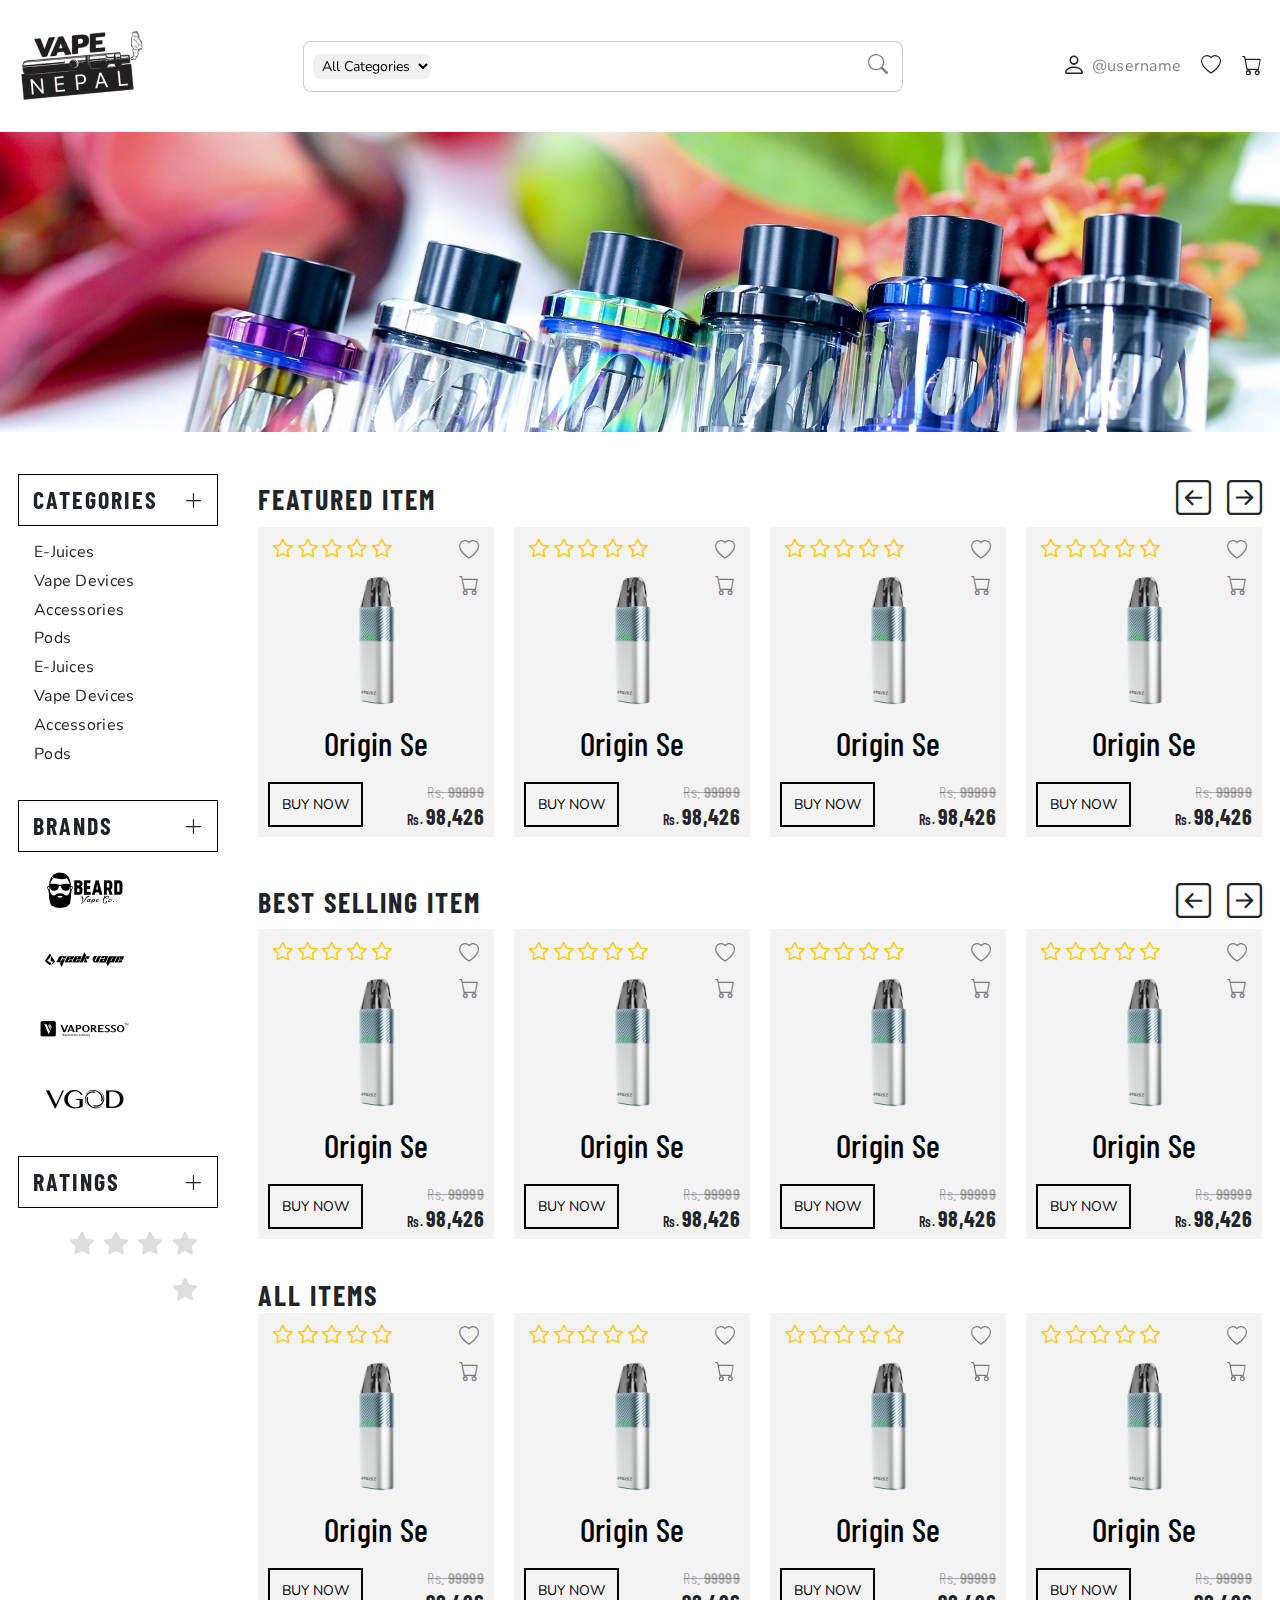
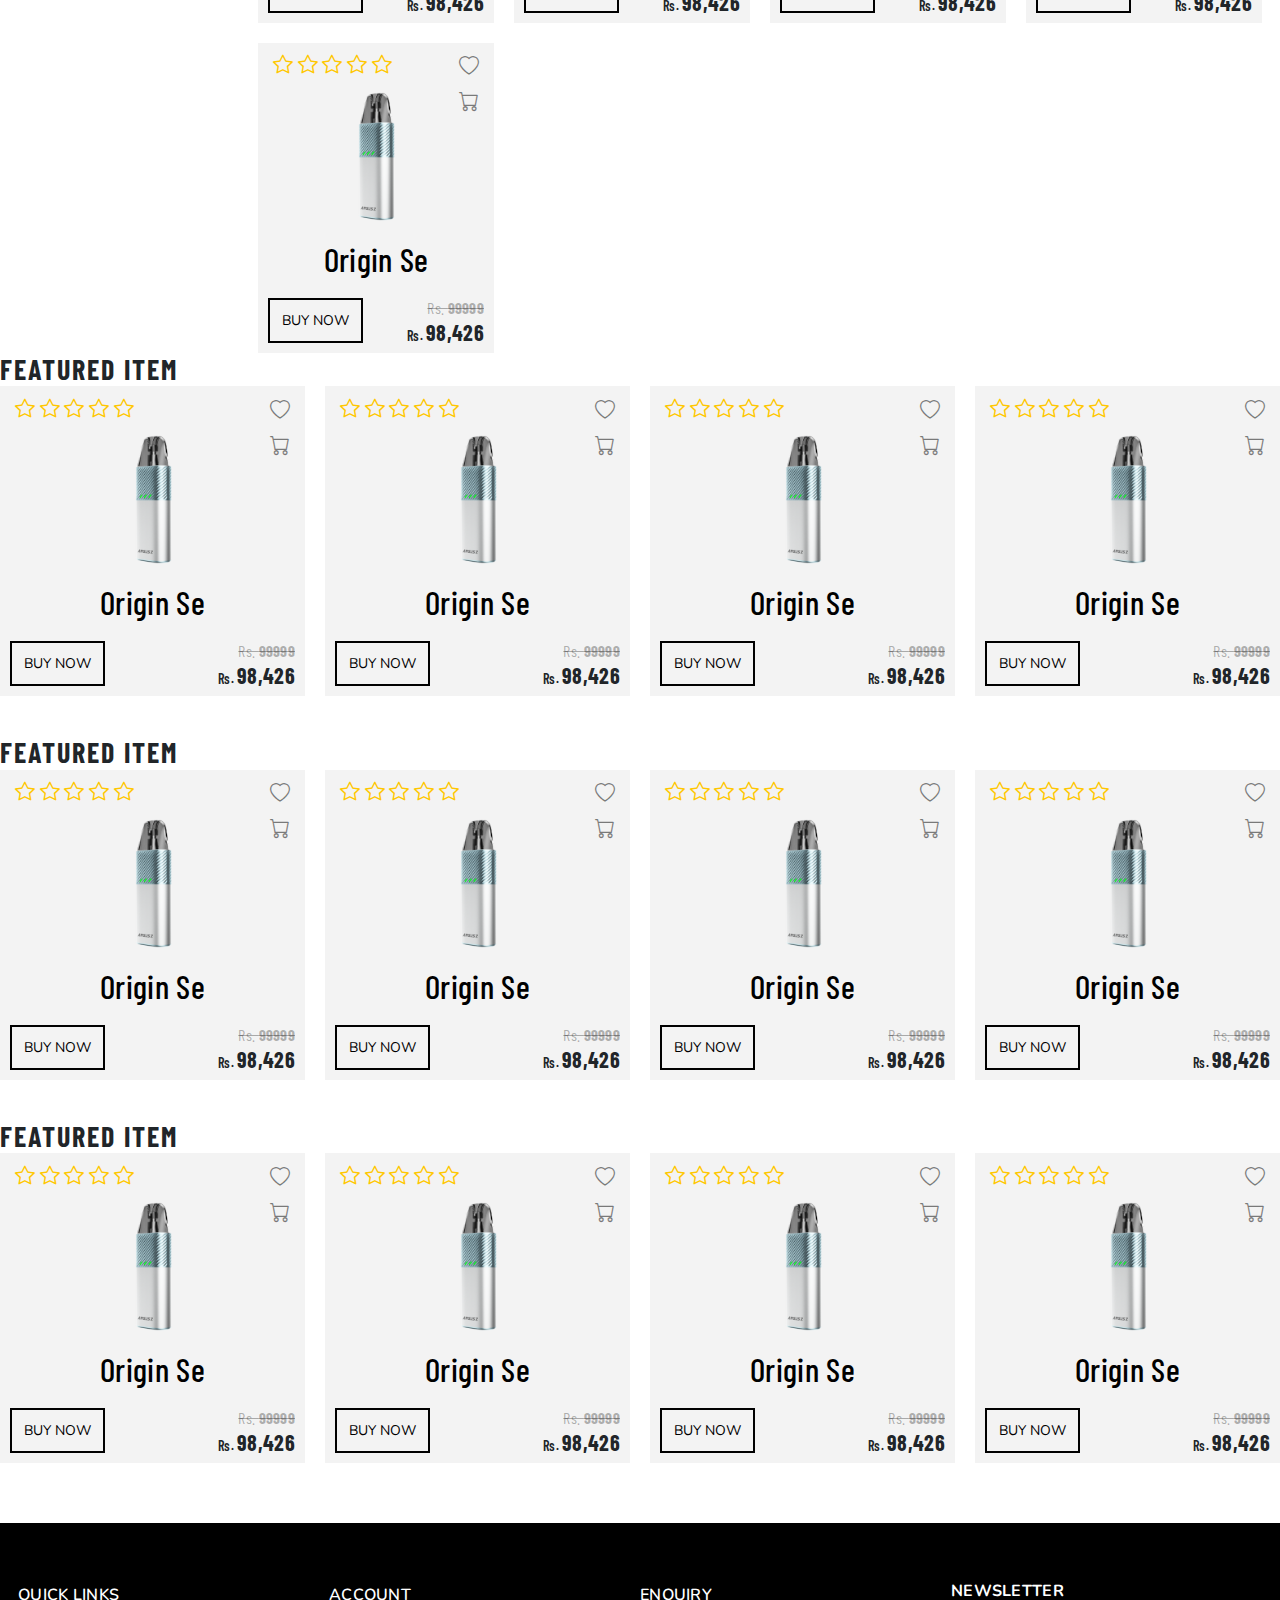
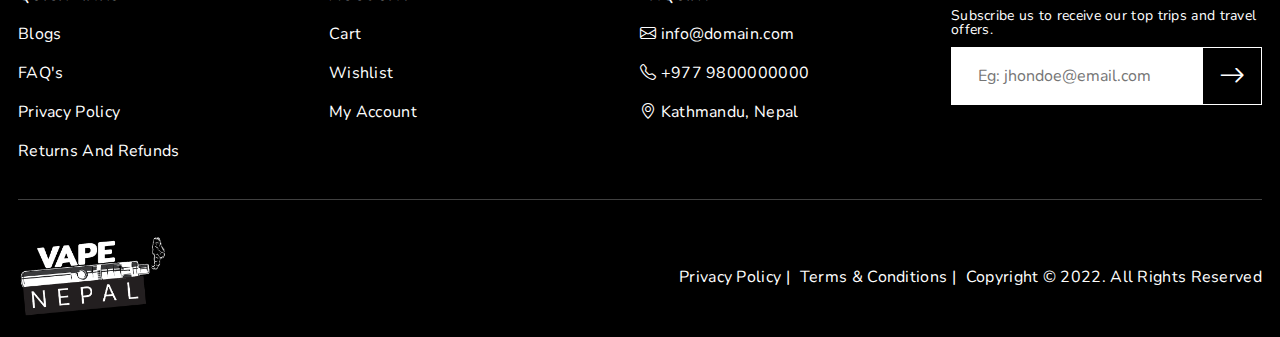
==== commit 0f09756f: "Merge branch 'master' of https://github.com/sandeepstha46/project-front into ishara" ====
--- a/shop.html
+++ b/shop.html
@@ -77,6 +77,7 @@
           <div class="product-list">
             <div class="lists__items">
               <div class="lists-data">
+                <!-- Categories Section -->
                 <div class="lists__category">
                   <div class="lists__category--title accordion-button" type="button" data-bs-toggle="collapse" data-bs-target="#panelsStayOpen-collapseOne" aria-expanded="true" aria-controls="panelsStayOpen-collapseOne">
                     <h4>categories</h4>
@@ -113,6 +114,7 @@
                     </ul>
                   </div>
                 </div>
+                <!-- Brands -->
                 <div class="lists__category">
                   <div class="lists__category--title accordion-button" type="button" data-bs-toggle="collapse" data-bs-target="#panelsStayOpen-collapseTwo" aria-expanded="true" aria-controls="panelsStayOpen-collapseTwo">
                     <h4>brands</h4>
@@ -135,6 +137,29 @@
                         <img class="category__brand--logo" src="/assets/img/vgod.png" alt="" />
                       </li>
                     </ul>
+                  </div>
+                </div>
+                <!-- Ratings -->
+                <div class="lists__category">
+                  <div class="lists__category--title accordion-button" type="button" data-bs-toggle="collapse" data-bs-target="#panelsStayOpen-collapseThree" aria-expanded="true" aria-controls="panelsStayOpen-collapseThree">
+                    <h4>Ratings</h4>
+                    <div class="dash-icon">
+                      <i class="bi bi-plus-lg"></i>
+                    </div>
+                  </div>
+                  <div id="panelsStayOpen-collapseThree" class="list__category--contents accordion-collapse collapse show">
+                    <fieldset class="rating">
+                      <input type="radio" id="star5" name="rating" value="5"/><label for="star5" class="full" title="Awesome"></label>
+                      <input type="radio" id="star4.5" name="rating" value="4.5"/><label for="star4.5" class="half"></label>
+                      <input type="radio" id="star4" name="rating" value="4"/><label for="star4" class="full"></label>
+                      <input type="radio" id="star3.5" name="rating" value="3.5"/><label for="star3.5" class="half"></label>
+                      <input type="radio" id="star3" name="rating" value="3"/><label for="star3" class="full"></label>
+                      <input type="radio" id="star2.5" name="rating" value="2.5"/><label for="star2.5" class="half"></label>
+                      <input type="radio" id="star2" name="rating" value="2"/><label for="star2" class="full"></label>
+                      <input type="radio" id="star1.5" name="rating" value="1.5"/><label for="star1.5" class="half"></label>
+                      <input type="radio" id="star1" name="rating" value="1"/><label for="star1" class="full"></label>
+                      <input type="radio" id="star0.5" name="rating" value="0.5"/><label for="star0.5" class="half"></label>
+                    </fieldset>
                   </div>
                 </div>
               </div>
@@ -1192,6 +1217,1230 @@
           </div>
         </div>
       </div>
+              <div class="lists__products">
+                <div class="lists__products--title">
+                  <h5>featured item</h5>
+                </div>
+                <div class="featured-slider-items">
+                  <div class="swiper featuredItems">
+                    <div class="swiper-wrapper">
+                      <div class="swiper-slide">
+                        <div class="lists__item-card">
+                          <div class="lists__item-card--top">
+                            <div class="lists__item-card--top-left">
+                              <i class="bi bi-star"></i>
+                              <i class="bi bi-star"></i>
+                              <i class="bi bi-star"></i>
+                              <i class="bi bi-star"></i>
+                              <i class="bi bi-star"></i>
+                            </div>
+                            <div class="lists__item-card--top-right">
+                              <span><i class="bi bi-heart"></i></span>
+                              <span><i class="bi bi-cart"></i></span>
+                            </div>
+                          </div>
+                          <div class="lists__item-card--img">
+                            <a href="">
+                              <img src="/assets/img/origin-se.png" alt="" />
+                            </a>
+                          </div>
+                          <div class="lists__item-card--texts">
+                            <a href="/view-product.html">
+                              <p class="item-card__title text-center">origin se</p>
+                            </a>
+                          </div>
+                          <div class="lists__item-card--cta">
+                            <div class="lists__item-card--button">
+                              <button class="btn primary-button item-button">Buy Now</button>
+                            </div>
+                            <div class="lists__item-card--price">
+                              <p class="discounted-price text-end">
+                                <strike>
+                                  Rs.
+                                  <span>99999</span>
+                                </strike>
+                              </p>
+                              <p class="item-price">
+                                Rs.
+                                <span class="item-price__amount">98,426</span>
+                              </p>
+                            </div>
+                          </div>
+                        </div>
+                      </div>
+                      <div class="swiper-slide">
+                        <div class="lists__item-card">
+                          <div class="lists__item-card--top">
+                            <div class="lists__item-card--top-left">
+                              <i class="bi bi-star"></i>
+                              <i class="bi bi-star"></i>
+                              <i class="bi bi-star"></i>
+                              <i class="bi bi-star"></i>
+                              <i class="bi bi-star"></i>
+                            </div>
+                            <div class="lists__item-card--top-right">
+                              <span><i class="bi bi-heart"></i></span>
+                              <span><i class="bi bi-cart"></i></span>
+                            </div>
+                          </div>
+                          <div class="lists__item-card--img">
+                            <a href="">
+                              <img src="/assets/img/origin-se.png" alt="" />
+                            </a>
+                          </div>
+                          <div class="lists__item-card--texts">
+                            <a href="/view-product.html">
+                              <p class="item-card__title text-center">origin se</p>
+                            </a>
+                          </div>
+                          <div class="lists__item-card--cta">
+                            <div class="lists__item-card--button">
+                              <button class="btn primary-button item-button">Buy Now</button>
+                            </div>
+                            <div class="lists__item-card--price">
+                              <p class="discounted-price text-end">
+                                <strike>
+                                  Rs.
+                                  <span>99999</span>
+                                </strike>
+                              </p>
+                              <p class="item-price">
+                                Rs.
+                                <span class="item-price__amount">98,426</span>
+                              </p>
+                            </div>
+                          </div>
+                        </div>
+                      </div>
+                      <div class="swiper-slide">
+                        <div class="lists__item-card">
+                          <div class="lists__item-card--top">
+                            <div class="lists__item-card--top-left">
+                              <i class="bi bi-star"></i>
+                              <i class="bi bi-star"></i>
+                              <i class="bi bi-star"></i>
+                              <i class="bi bi-star"></i>
+                              <i class="bi bi-star"></i>
+                            </div>
+                            <div class="lists__item-card--top-right">
+                              <span><i class="bi bi-heart"></i></span>
+                              <span><i class="bi bi-cart"></i></span>
+                            </div>
+                          </div>
+                          <div class="lists__item-card--img">
+                            <a href="">
+                              <img src="/assets/img/origin-se.png" alt="" />
+                            </a>
+                          </div>
+                          <div class="lists__item-card--texts">
+                            <a href="/view-product.html">
+                              <p class="item-card__title text-center">origin se</p>
+                            </a>
+                          </div>
+                          <div class="lists__item-card--cta">
+                            <div class="lists__item-card--button">
+                              <button class="btn primary-button item-button">Buy Now</button>
+                            </div>
+                            <div class="lists__item-card--price">
+                              <p class="discounted-price text-end">
+                                <strike>
+                                  Rs.
+                                  <span>99999</span>
+                                </strike>
+                              </p>
+                              <p class="item-price">
+                                Rs.
+                                <span class="item-price__amount">98,426</span>
+                              </p>
+                            </div>
+                          </div>
+                        </div>
+                      </div>
+                      <div class="swiper-slide">
+                        <div class="lists__item-card">
+                          <div class="lists__item-card--top">
+                            <div class="lists__item-card--top-left">
+                              <i class="bi bi-star"></i>
+                              <i class="bi bi-star"></i>
+                              <i class="bi bi-star"></i>
+                              <i class="bi bi-star"></i>
+                              <i class="bi bi-star"></i>
+                            </div>
+                            <div class="lists__item-card--top-right">
+                              <span><i class="bi bi-heart"></i></span>
+                              <span><i class="bi bi-cart"></i></span>
+                            </div>
+                          </div>
+                          <div class="lists__item-card--img">
+                            <a href="">
+                              <img src="/assets/img/origin-se.png" alt="" />
+                            </a>
+                          </div>
+                          <div class="lists__item-card--texts">
+                            <a href="/view-product.html">
+                              <p class="item-card__title text-center">origin se</p>
+                            </a>
+                          </div>
+                          <div class="lists__item-card--cta">
+                            <div class="lists__item-card--button">
+                              <button class="btn primary-button item-button">Buy Now</button>
+                            </div>
+                            <div class="lists__item-card--price">
+                              <p class="discounted-price text-end">
+                                <strike>
+                                  Rs.
+                                  <span>99999</span>
+                                </strike>
+                              </p>
+                              <p class="item-price">
+                                Rs.
+                                <span class="item-price__amount">98,426</span>
+                              </p>
+                            </div>
+                          </div>
+                        </div>
+                      </div>
+                      <div class="swiper-slide">
+                        <div class="lists__item-card">
+                          <div class="lists__item-card--top">
+                            <div class="lists__item-card--top-left">
+                              <i class="bi bi-star"></i>
+                              <i class="bi bi-star"></i>
+                              <i class="bi bi-star"></i>
+                              <i class="bi bi-star"></i>
+                              <i class="bi bi-star"></i>
+                            </div>
+                            <div class="lists__item-card--top-right">
+                              <span><i class="bi bi-heart"></i></span>
+                              <span><i class="bi bi-cart"></i></span>
+                            </div>
+                          </div>
+                          <div class="lists__item-card--img">
+                            <a href="">
+                              <img src="/assets/img/origin-se.png" alt="" />
+                            </a>
+                          </div>
+                          <div class="lists__item-card--texts">
+                            <a href="/view-product.html">
+                              <p class="item-card__title text-center">origin se</p>
+                            </a>
+                          </div>
+                          <div class="lists__item-card--cta">
+                            <div class="lists__item-card--button">
+                              <button class="btn primary-button item-button">Buy Now</button>
+                            </div>
+                            <div class="lists__item-card--price">
+                              <p class="discounted-price text-end">
+                                <strike>
+                                  Rs.
+                                  <span>99999</span>
+                                </strike>
+                              </p>
+                              <p class="item-price">
+                                Rs.
+                                <span class="item-price__amount">98,426</span>
+                              </p>
+                            </div>
+                          </div>
+                        </div>
+                      </div>
+                      <div class="swiper-slide">
+                        <div class="lists__item-card">
+                          <div class="lists__item-card--top">
+                            <div class="lists__item-card--top-left">
+                              <i class="bi bi-star"></i>
+                              <i class="bi bi-star"></i>
+                              <i class="bi bi-star"></i>
+                              <i class="bi bi-star"></i>
+                              <i class="bi bi-star"></i>
+                            </div>
+                            <div class="lists__item-card--top-right">
+                              <span><i class="bi bi-heart"></i></span>
+                              <span><i class="bi bi-cart"></i></span>
+                            </div>
+                          </div>
+                          <div class="lists__item-card--img">
+                            <a href="">
+                              <img src="/assets/img/origin-se.png" alt="" />
+                            </a>
+                          </div>
+                          <div class="lists__item-card--texts">
+                            <a href="/view-product.html">
+                              <p class="item-card__title text-center">origin se</p>
+                            </a>
+                          </div>
+                          <div class="lists__item-card--cta">
+                            <div class="lists__item-card--button">
+                              <button class="btn primary-button item-button">Buy Now</button>
+                            </div>
+                            <div class="lists__item-card--price">
+                              <p class="discounted-price text-end">
+                                <strike>
+                                  Rs.
+                                  <span>99999</span>
+                                </strike>
+                              </p>
+                              <p class="item-price">
+                                Rs.
+                                <span class="item-price__amount">98,426</span>
+                              </p>
+                            </div>
+                          </div>
+                        </div>
+                      </div>
+                      <div class="swiper-slide">
+                        <div class="lists__item-card">
+                          <div class="lists__item-card--top">
+                            <div class="lists__item-card--top-left">
+                              <i class="bi bi-star"></i>
+                              <i class="bi bi-star"></i>
+                              <i class="bi bi-star"></i>
+                              <i class="bi bi-star"></i>
+                              <i class="bi bi-star"></i>
+                            </div>
+                            <div class="lists__item-card--top-right">
+                              <span><i class="bi bi-heart"></i></span>
+                              <span><i class="bi bi-cart"></i></span>
+                            </div>
+                          </div>
+                          <div class="lists__item-card--img">
+                            <a href="">
+                              <img src="/assets/img/origin-se.png" alt="" />
+                            </a>
+                          </div>
+                          <div class="lists__item-card--texts">
+                            <a href="/view-product.html">
+                              <p class="item-card__title text-center">origin se</p>
+                            </a>
+                          </div>
+                          <div class="lists__item-card--cta">
+                            <div class="lists__item-card--button">
+                              <button class="btn primary-button item-button">Buy Now</button>
+                            </div>
+                            <div class="lists__item-card--price">
+                              <p class="discounted-price text-end">
+                                <strike>
+                                  Rs.
+                                  <span>99999</span>
+                                </strike>
+                              </p>
+                              <p class="item-price">
+                                Rs.
+                                <span class="item-price__amount">98,426</span>
+                              </p>
+                            </div>
+                          </div>
+                        </div>
+                      </div>
+                      <div class="swiper-slide">
+                        <div class="lists__item-card">
+                          <div class="lists__item-card--top">
+                            <div class="lists__item-card--top-left">
+                              <i class="bi bi-star"></i>
+                              <i class="bi bi-star"></i>
+                              <i class="bi bi-star"></i>
+                              <i class="bi bi-star"></i>
+                              <i class="bi bi-star"></i>
+                            </div>
+                            <div class="lists__item-card--top-right">
+                              <span><i class="bi bi-heart"></i></span>
+                              <span><i class="bi bi-cart"></i></span>
+                            </div>
+                          </div>
+                          <div class="lists__item-card--img">
+                            <a href="">
+                              <img src="/assets/img/origin-se.png" alt="" />
+                            </a>
+                          </div>
+                          <div class="lists__item-card--texts">
+                            <a href="/view-product.html">
+                              <p class="item-card__title text-center">origin se</p>
+                            </a>
+                          </div>
+                          <div class="lists__item-card--cta">
+                            <div class="lists__item-card--button">
+                              <button class="btn primary-button item-button">Buy Now</button>
+                            </div>
+                            <div class="lists__item-card--price">
+                              <p class="discounted-price text-end">
+                                <strike>
+                                  Rs.
+                                  <span>99999</span>
+                                </strike>
+                              </p>
+                              <p class="item-price">
+                                Rs.
+                                <span class="item-price__amount">98,426</span>
+                              </p>
+                            </div>
+                          </div>
+                        </div>
+                      </div>
+                      <div class="swiper-slide">
+                        <div class="lists__item-card">
+                          <div class="lists__item-card--top">
+                            <div class="lists__item-card--top-left">
+                              <i class="bi bi-star"></i>
+                              <i class="bi bi-star"></i>
+                              <i class="bi bi-star"></i>
+                              <i class="bi bi-star"></i>
+                              <i class="bi bi-star"></i>
+                            </div>
+                            <div class="lists__item-card--top-right">
+                              <span><i class="bi bi-heart"></i></span>
+                              <span><i class="bi bi-cart"></i></span>
+                            </div>
+                          </div>
+                          <div class="lists__item-card--img">
+                            <a href="">
+                              <img src="/assets/img/origin-se.png" alt="" />
+                            </a>
+                          </div>
+                          <div class="lists__item-card--texts">
+                            <a href="/view-product.html">
+                              <p class="item-card__title text-center">origin se</p>
+                            </a>
+                          </div>
+                          <div class="lists__item-card--cta">
+                            <div class="lists__item-card--button">
+                              <button class="btn primary-button item-button">Buy Now</button>
+                            </div>
+                            <div class="lists__item-card--price">
+                              <p class="discounted-price text-end">
+                                <strike>
+                                  Rs.
+                                  <span>99999</span>
+                                </strike>
+                              </p>
+                              <p class="item-price">
+                                Rs.
+                                <span class="item-price__amount">98,426</span>
+                              </p>
+                            </div>
+                          </div>
+                        </div>
+                      </div>
+                    </div>
+                  </div>
+                </div>
+              </div>
+              <div class="lists__products">
+                <div class="lists__products--title">
+                  <h5>featured item</h5>
+                </div>
+                <div class="featured-slider-items">
+                  <div class="swiper featuredItems">
+                    <div class="swiper-wrapper">
+                      <div class="swiper-slide">
+                        <div class="lists__item-card">
+                          <div class="lists__item-card--top">
+                            <div class="lists__item-card--top-left">
+                              <i class="bi bi-star"></i>
+                              <i class="bi bi-star"></i>
+                              <i class="bi bi-star"></i>
+                              <i class="bi bi-star"></i>
+                              <i class="bi bi-star"></i>
+                            </div>
+                            <div class="lists__item-card--top-right">
+                              <span><i class="bi bi-heart"></i></span>
+                              <span><i class="bi bi-cart"></i></span>
+                            </div>
+                          </div>
+                          <div class="lists__item-card--img">
+                            <a href="">
+                              <img src="/assets/img/origin-se.png" alt="" />
+                            </a>
+                          </div>
+                          <div class="lists__item-card--texts">
+                            <a href="/view-product.html">
+                              <p class="item-card__title text-center">origin se</p>
+                            </a>
+                          </div>
+                          <div class="lists__item-card--cta">
+                            <div class="lists__item-card--button">
+                              <button class="btn primary-button item-button">Buy Now</button>
+                            </div>
+                            <div class="lists__item-card--price">
+                              <p class="discounted-price text-end">
+                                <strike>
+                                  Rs.
+                                  <span>99999</span>
+                                </strike>
+                              </p>
+                              <p class="item-price">
+                                Rs.
+                                <span class="item-price__amount">98,426</span>
+                              </p>
+                            </div>
+                          </div>
+                        </div>
+                      </div>
+                      <div class="swiper-slide">
+                        <div class="lists__item-card">
+                          <div class="lists__item-card--top">
+                            <div class="lists__item-card--top-left">
+                              <i class="bi bi-star"></i>
+                              <i class="bi bi-star"></i>
+                              <i class="bi bi-star"></i>
+                              <i class="bi bi-star"></i>
+                              <i class="bi bi-star"></i>
+                            </div>
+                            <div class="lists__item-card--top-right">
+                              <span><i class="bi bi-heart"></i></span>
+                              <span><i class="bi bi-cart"></i></span>
+                            </div>
+                          </div>
+                          <div class="lists__item-card--img">
+                            <a href="">
+                              <img src="/assets/img/origin-se.png" alt="" />
+                            </a>
+                          </div>
+                          <div class="lists__item-card--texts">
+                            <a href="/view-product.html">
+                              <p class="item-card__title text-center">origin se</p>
+                            </a>
+                          </div>
+                          <div class="lists__item-card--cta">
+                            <div class="lists__item-card--button">
+                              <button class="btn primary-button item-button">Buy Now</button>
+                            </div>
+                            <div class="lists__item-card--price">
+                              <p class="discounted-price text-end">
+                                <strike>
+                                  Rs.
+                                  <span>99999</span>
+                                </strike>
+                              </p>
+                              <p class="item-price">
+                                Rs.
+                                <span class="item-price__amount">98,426</span>
+                              </p>
+                            </div>
+                          </div>
+                        </div>
+                      </div>
+                      <div class="swiper-slide">
+                        <div class="lists__item-card">
+                          <div class="lists__item-card--top">
+                            <div class="lists__item-card--top-left">
+                              <i class="bi bi-star"></i>
+                              <i class="bi bi-star"></i>
+                              <i class="bi bi-star"></i>
+                              <i class="bi bi-star"></i>
+                              <i class="bi bi-star"></i>
+                            </div>
+                            <div class="lists__item-card--top-right">
+                              <span><i class="bi bi-heart"></i></span>
+                              <span><i class="bi bi-cart"></i></span>
+                            </div>
+                          </div>
+                          <div class="lists__item-card--img">
+                            <a href="">
+                              <img src="/assets/img/origin-se.png" alt="" />
+                            </a>
+                          </div>
+                          <div class="lists__item-card--texts">
+                            <a href="/view-product.html">
+                              <p class="item-card__title text-center">origin se</p>
+                            </a>
+                          </div>
+                          <div class="lists__item-card--cta">
+                            <div class="lists__item-card--button">
+                              <button class="btn primary-button item-button">Buy Now</button>
+                            </div>
+                            <div class="lists__item-card--price">
+                              <p class="discounted-price text-end">
+                                <strike>
+                                  Rs.
+                                  <span>99999</span>
+                                </strike>
+                              </p>
+                              <p class="item-price">
+                                Rs.
+                                <span class="item-price__amount">98,426</span>
+                              </p>
+                            </div>
+                          </div>
+                        </div>
+                      </div>
+                      <div class="swiper-slide">
+                        <div class="lists__item-card">
+                          <div class="lists__item-card--top">
+                            <div class="lists__item-card--top-left">
+                              <i class="bi bi-star"></i>
+                              <i class="bi bi-star"></i>
+                              <i class="bi bi-star"></i>
+                              <i class="bi bi-star"></i>
+                              <i class="bi bi-star"></i>
+                            </div>
+                            <div class="lists__item-card--top-right">
+                              <span><i class="bi bi-heart"></i></span>
+                              <span><i class="bi bi-cart"></i></span>
+                            </div>
+                          </div>
+                          <div class="lists__item-card--img">
+                            <a href="">
+                              <img src="/assets/img/origin-se.png" alt="" />
+                            </a>
+                          </div>
+                          <div class="lists__item-card--texts">
+                            <a href="/view-product.html">
+                              <p class="item-card__title text-center">origin se</p>
+                            </a>
+                          </div>
+                          <div class="lists__item-card--cta">
+                            <div class="lists__item-card--button">
+                              <button class="btn primary-button item-button">Buy Now</button>
+                            </div>
+                            <div class="lists__item-card--price">
+                              <p class="discounted-price text-end">
+                                <strike>
+                                  Rs.
+                                  <span>99999</span>
+                                </strike>
+                              </p>
+                              <p class="item-price">
+                                Rs.
+                                <span class="item-price__amount">98,426</span>
+                              </p>
+                            </div>
+                          </div>
+                        </div>
+                      </div>
+                      <div class="swiper-slide">
+                        <div class="lists__item-card">
+                          <div class="lists__item-card--top">
+                            <div class="lists__item-card--top-left">
+                              <i class="bi bi-star"></i>
+                              <i class="bi bi-star"></i>
+                              <i class="bi bi-star"></i>
+                              <i class="bi bi-star"></i>
+                              <i class="bi bi-star"></i>
+                            </div>
+                            <div class="lists__item-card--top-right">
+                              <span><i class="bi bi-heart"></i></span>
+                              <span><i class="bi bi-cart"></i></span>
+                            </div>
+                          </div>
+                          <div class="lists__item-card--img">
+                            <a href="">
+                              <img src="/assets/img/origin-se.png" alt="" />
+                            </a>
+                          </div>
+                          <div class="lists__item-card--texts">
+                            <a href="/view-product.html">
+                              <p class="item-card__title text-center">origin se</p>
+                            </a>
+                          </div>
+                          <div class="lists__item-card--cta">
+                            <div class="lists__item-card--button">
+                              <button class="btn primary-button item-button">Buy Now</button>
+                            </div>
+                            <div class="lists__item-card--price">
+                              <p class="discounted-price text-end">
+                                <strike>
+                                  Rs.
+                                  <span>99999</span>
+                                </strike>
+                              </p>
+                              <p class="item-price">
+                                Rs.
+                                <span class="item-price__amount">98,426</span>
+                              </p>
+                            </div>
+                          </div>
+                        </div>
+                      </div>
+                      <div class="swiper-slide">
+                        <div class="lists__item-card">
+                          <div class="lists__item-card--top">
+                            <div class="lists__item-card--top-left">
+                              <i class="bi bi-star"></i>
+                              <i class="bi bi-star"></i>
+                              <i class="bi bi-star"></i>
+                              <i class="bi bi-star"></i>
+                              <i class="bi bi-star"></i>
+                            </div>
+                            <div class="lists__item-card--top-right">
+                              <span><i class="bi bi-heart"></i></span>
+                              <span><i class="bi bi-cart"></i></span>
+                            </div>
+                          </div>
+                          <div class="lists__item-card--img">
+                            <a href="">
+                              <img src="/assets/img/origin-se.png" alt="" />
+                            </a>
+                          </div>
+                          <div class="lists__item-card--texts">
+                            <a href="/view-product.html">
+                              <p class="item-card__title text-center">origin se</p>
+                            </a>
+                          </div>
+                          <div class="lists__item-card--cta">
+                            <div class="lists__item-card--button">
+                              <button class="btn primary-button item-button">Buy Now</button>
+                            </div>
+                            <div class="lists__item-card--price">
+                              <p class="discounted-price text-end">
+                                <strike>
+                                  Rs.
+                                  <span>99999</span>
+                                </strike>
+                              </p>
+                              <p class="item-price">
+                                Rs.
+                                <span class="item-price__amount">98,426</span>
+                              </p>
+                            </div>
+                          </div>
+                        </div>
+                      </div>
+                      <div class="swiper-slide">
+                        <div class="lists__item-card">
+                          <div class="lists__item-card--top">
+                            <div class="lists__item-card--top-left">
+                              <i class="bi bi-star"></i>
+                              <i class="bi bi-star"></i>
+                              <i class="bi bi-star"></i>
+                              <i class="bi bi-star"></i>
+                              <i class="bi bi-star"></i>
+                            </div>
+                            <div class="lists__item-card--top-right">
+                              <span><i class="bi bi-heart"></i></span>
+                              <span><i class="bi bi-cart"></i></span>
+                            </div>
+                          </div>
+                          <div class="lists__item-card--img">
+                            <a href="">
+                              <img src="/assets/img/origin-se.png" alt="" />
+                            </a>
+                          </div>
+                          <div class="lists__item-card--texts">
+                            <a href="/view-product.html">
+                              <p class="item-card__title text-center">origin se</p>
+                            </a>
+                          </div>
+                          <div class="lists__item-card--cta">
+                            <div class="lists__item-card--button">
+                              <button class="btn primary-button item-button">Buy Now</button>
+                            </div>
+                            <div class="lists__item-card--price">
+                              <p class="discounted-price text-end">
+                                <strike>
+                                  Rs.
+                                  <span>99999</span>
+                                </strike>
+                              </p>
+                              <p class="item-price">
+                                Rs.
+                                <span class="item-price__amount">98,426</span>
+                              </p>
+                            </div>
+                          </div>
+                        </div>
+                      </div>
+                      <div class="swiper-slide">
+                        <div class="lists__item-card">
+                          <div class="lists__item-card--top">
+                            <div class="lists__item-card--top-left">
+                              <i class="bi bi-star"></i>
+                              <i class="bi bi-star"></i>
+                              <i class="bi bi-star"></i>
+                              <i class="bi bi-star"></i>
+                              <i class="bi bi-star"></i>
+                            </div>
+                            <div class="lists__item-card--top-right">
+                              <span><i class="bi bi-heart"></i></span>
+                              <span><i class="bi bi-cart"></i></span>
+                            </div>
+                          </div>
+                          <div class="lists__item-card--img">
+                            <a href="">
+                              <img src="/assets/img/origin-se.png" alt="" />
+                            </a>
+                          </div>
+                          <div class="lists__item-card--texts">
+                            <a href="/view-product.html">
+                              <p class="item-card__title text-center">origin se</p>
+                            </a>
+                          </div>
+                          <div class="lists__item-card--cta">
+                            <div class="lists__item-card--button">
+                              <button class="btn primary-button item-button">Buy Now</button>
+                            </div>
+                            <div class="lists__item-card--price">
+                              <p class="discounted-price text-end">
+                                <strike>
+                                  Rs.
+                                  <span>99999</span>
+                                </strike>
+                              </p>
+                              <p class="item-price">
+                                Rs.
+                                <span class="item-price__amount">98,426</span>
+                              </p>
+                            </div>
+                          </div>
+                        </div>
+                      </div>
+                      <div class="swiper-slide">
+                        <div class="lists__item-card">
+                          <div class="lists__item-card--top">
+                            <div class="lists__item-card--top-left">
+                              <i class="bi bi-star"></i>
+                              <i class="bi bi-star"></i>
+                              <i class="bi bi-star"></i>
+                              <i class="bi bi-star"></i>
+                              <i class="bi bi-star"></i>
+                            </div>
+                            <div class="lists__item-card--top-right">
+                              <span><i class="bi bi-heart"></i></span>
+                              <span><i class="bi bi-cart"></i></span>
+                            </div>
+                          </div>
+                          <div class="lists__item-card--img">
+                            <a href="">
+                              <img src="/assets/img/origin-se.png" alt="" />
+                            </a>
+                          </div>
+                          <div class="lists__item-card--texts">
+                            <a href="/view-product.html">
+                              <p class="item-card__title text-center">origin se</p>
+                            </a>
+                          </div>
+                          <div class="lists__item-card--cta">
+                            <div class="lists__item-card--button">
+                              <button class="btn primary-button item-button">Buy Now</button>
+                            </div>
+                            <div class="lists__item-card--price">
+                              <p class="discounted-price text-end">
+                                <strike>
+                                  Rs.
+                                  <span>99999</span>
+                                </strike>
+                              </p>
+                              <p class="item-price">
+                                Rs.
+                                <span class="item-price__amount">98,426</span>
+                              </p>
+                            </div>
+                          </div>
+                        </div>
+                      </div>
+                    </div>
+                  </div>
+                </div>
+              </div>
+              <div class="lists__products">
+                <div class="lists__products--title">
+                  <h5>featured item</h5>
+                </div>
+                <div class="featured-slider-items">
+                  <div class="swiper featuredItems">
+                    <div class="swiper-wrapper">
+                      <div class="swiper-slide">
+                        <div class="lists__item-card">
+                          <div class="lists__item-card--top">
+                            <div class="lists__item-card--top-left">
+                              <i class="bi bi-star"></i>
+                              <i class="bi bi-star"></i>
+                              <i class="bi bi-star"></i>
+                              <i class="bi bi-star"></i>
+                              <i class="bi bi-star"></i>
+                            </div>
+                            <div class="lists__item-card--top-right">
+                              <span><i class="bi bi-heart"></i></span>
+                              <span><i class="bi bi-cart"></i></span>
+                            </div>
+                          </div>
+                          <div class="lists__item-card--img">
+                            <a href="">
+                              <img src="/assets/img/origin-se.png" alt="" />
+                            </a>
+                          </div>
+                          <div class="lists__item-card--texts">
+                            <a href="/view-product.html">
+                              <p class="item-card__title text-center">origin se</p>
+                            </a>
+                          </div>
+                          <div class="lists__item-card--cta">
+                            <div class="lists__item-card--button">
+                              <button class="btn primary-button item-button">Buy Now</button>
+                            </div>
+                            <div class="lists__item-card--price">
+                              <p class="discounted-price text-end">
+                                <strike>
+                                  Rs.
+                                  <span>99999</span>
+                                </strike>
+                              </p>
+                              <p class="item-price">
+                                Rs.
+                                <span class="item-price__amount">98,426</span>
+                              </p>
+                            </div>
+                          </div>
+                        </div>
+                      </div>
+                      <div class="swiper-slide">
+                        <div class="lists__item-card">
+                          <div class="lists__item-card--top">
+                            <div class="lists__item-card--top-left">
+                              <i class="bi bi-star"></i>
+                              <i class="bi bi-star"></i>
+                              <i class="bi bi-star"></i>
+                              <i class="bi bi-star"></i>
+                              <i class="bi bi-star"></i>
+                            </div>
+                            <div class="lists__item-card--top-right">
+                              <span><i class="bi bi-heart"></i></span>
+                              <span><i class="bi bi-cart"></i></span>
+                            </div>
+                          </div>
+                          <div class="lists__item-card--img">
+                            <a href="">
+                              <img src="/assets/img/origin-se.png" alt="" />
+                            </a>
+                          </div>
+                          <div class="lists__item-card--texts">
+                            <a href="/view-product.html">
+                              <p class="item-card__title text-center">origin se</p>
+                            </a>
+                          </div>
+                          <div class="lists__item-card--cta">
+                            <div class="lists__item-card--button">
+                              <button class="btn primary-button item-button">Buy Now</button>
+                            </div>
+                            <div class="lists__item-card--price">
+                              <p class="discounted-price text-end">
+                                <strike>
+                                  Rs.
+                                  <span>99999</span>
+                                </strike>
+                              </p>
+                              <p class="item-price">
+                                Rs.
+                                <span class="item-price__amount">98,426</span>
+                              </p>
+                            </div>
+                          </div>
+                        </div>
+                      </div>
+                      <div class="swiper-slide">
+                        <div class="lists__item-card">
+                          <div class="lists__item-card--top">
+                            <div class="lists__item-card--top-left">
+                              <i class="bi bi-star"></i>
+                              <i class="bi bi-star"></i>
+                              <i class="bi bi-star"></i>
+                              <i class="bi bi-star"></i>
+                              <i class="bi bi-star"></i>
+                            </div>
+                            <div class="lists__item-card--top-right">
+                              <span><i class="bi bi-heart"></i></span>
+                              <span><i class="bi bi-cart"></i></span>
+                            </div>
+                          </div>
+                          <div class="lists__item-card--img">
+                            <a href="">
+                              <img src="/assets/img/origin-se.png" alt="" />
+                            </a>
+                          </div>
+                          <div class="lists__item-card--texts">
+                            <a href="/view-product.html">
+                              <p class="item-card__title text-center">origin se</p>
+                            </a>
+                          </div>
+                          <div class="lists__item-card--cta">
+                            <div class="lists__item-card--button">
+                              <button class="btn primary-button item-button">Buy Now</button>
+                            </div>
+                            <div class="lists__item-card--price">
+                              <p class="discounted-price text-end">
+                                <strike>
+                                  Rs.
+                                  <span>99999</span>
+                                </strike>
+                              </p>
+                              <p class="item-price">
+                                Rs.
+                                <span class="item-price__amount">98,426</span>
+                              </p>
+                            </div>
+                          </div>
+                        </div>
+                      </div>
+                      <div class="swiper-slide">
+                        <div class="lists__item-card">
+                          <div class="lists__item-card--top">
+                            <div class="lists__item-card--top-left">
+                              <i class="bi bi-star"></i>
+                              <i class="bi bi-star"></i>
+                              <i class="bi bi-star"></i>
+                              <i class="bi bi-star"></i>
+                              <i class="bi bi-star"></i>
+                            </div>
+                            <div class="lists__item-card--top-right">
+                              <span><i class="bi bi-heart"></i></span>
+                              <span><i class="bi bi-cart"></i></span>
+                            </div>
+                          </div>
+                          <div class="lists__item-card--img">
+                            <a href="">
+                              <img src="/assets/img/origin-se.png" alt="" />
+                            </a>
+                          </div>
+                          <div class="lists__item-card--texts">
+                            <a href="/view-product.html">
+                              <p class="item-card__title text-center">origin se</p>
+                            </a>
+                          </div>
+                          <div class="lists__item-card--cta">
+                            <div class="lists__item-card--button">
+                              <button class="btn primary-button item-button">Buy Now</button>
+                            </div>
+                            <div class="lists__item-card--price">
+                              <p class="discounted-price text-end">
+                                <strike>
+                                  Rs.
+                                  <span>99999</span>
+                                </strike>
+                              </p>
+                              <p class="item-price">
+                                Rs.
+                                <span class="item-price__amount">98,426</span>
+                              </p>
+                            </div>
+                          </div>
+                        </div>
+                      </div>
+                      <div class="swiper-slide">
+                        <div class="lists__item-card">
+                          <div class="lists__item-card--top">
+                            <div class="lists__item-card--top-left">
+                              <i class="bi bi-star"></i>
+                              <i class="bi bi-star"></i>
+                              <i class="bi bi-star"></i>
+                              <i class="bi bi-star"></i>
+                              <i class="bi bi-star"></i>
+                            </div>
+                            <div class="lists__item-card--top-right">
+                              <span><i class="bi bi-heart"></i></span>
+                              <span><i class="bi bi-cart"></i></span>
+                            </div>
+                          </div>
+                          <div class="lists__item-card--img">
+                            <a href="">
+                              <img src="/assets/img/origin-se.png" alt="" />
+                            </a>
+                          </div>
+                          <div class="lists__item-card--texts">
+                            <a href="/view-product.html">
+                              <p class="item-card__title text-center">origin se</p>
+                            </a>
+                          </div>
+                          <div class="lists__item-card--cta">
+                            <div class="lists__item-card--button">
+                              <button class="btn primary-button item-button">Buy Now</button>
+                            </div>
+                            <div class="lists__item-card--price">
+                              <p class="discounted-price text-end">
+                                <strike>
+                                  Rs.
+                                  <span>99999</span>
+                                </strike>
+                              </p>
+                              <p class="item-price">
+                                Rs.
+                                <span class="item-price__amount">98,426</span>
+                              </p>
+                            </div>
+                          </div>
+                        </div>
+                      </div>
+                      <div class="swiper-slide">
+                        <div class="lists__item-card">
+                          <div class="lists__item-card--top">
+                            <div class="lists__item-card--top-left">
+                              <i class="bi bi-star"></i>
+                              <i class="bi bi-star"></i>
+                              <i class="bi bi-star"></i>
+                              <i class="bi bi-star"></i>
+                              <i class="bi bi-star"></i>
+                            </div>
+                            <div class="lists__item-card--top-right">
+                              <span><i class="bi bi-heart"></i></span>
+                              <span><i class="bi bi-cart"></i></span>
+                            </div>
+                          </div>
+                          <div class="lists__item-card--img">
+                            <a href="">
+                              <img src="/assets/img/origin-se.png" alt="" />
+                            </a>
+                          </div>
+                          <div class="lists__item-card--texts">
+                            <a href="/view-product.html">
+                              <p class="item-card__title text-center">origin se</p>
+                            </a>
+                          </div>
+                          <div class="lists__item-card--cta">
+                            <div class="lists__item-card--button">
+                              <button class="btn primary-button item-button">Buy Now</button>
+                            </div>
+                            <div class="lists__item-card--price">
+                              <p class="discounted-price text-end">
+                                <strike>
+                                  Rs.
+                                  <span>99999</span>
+                                </strike>
+                              </p>
+                              <p class="item-price">
+                                Rs.
+                                <span class="item-price__amount">98,426</span>
+                              </p>
+                            </div>
+                          </div>
+                        </div>
+                      </div>
+                      <div class="swiper-slide">
+                        <div class="lists__item-card">
+                          <div class="lists__item-card--top">
+                            <div class="lists__item-card--top-left">
+                              <i class="bi bi-star"></i>
+                              <i class="bi bi-star"></i>
+                              <i class="bi bi-star"></i>
+                              <i class="bi bi-star"></i>
+                              <i class="bi bi-star"></i>
+                            </div>
+                            <div class="lists__item-card--top-right">
+                              <span><i class="bi bi-heart"></i></span>
+                              <span><i class="bi bi-cart"></i></span>
+                            </div>
+                          </div>
+                          <div class="lists__item-card--img">
+                            <a href="">
+                              <img src="/assets/img/origin-se.png" alt="" />
+                            </a>
+                          </div>
+                          <div class="lists__item-card--texts">
+                            <a href="/view-product.html">
+                              <p class="item-card__title text-center">origin se</p>
+                            </a>
+                          </div>
+                          <div class="lists__item-card--cta">
+                            <div class="lists__item-card--button">
+                              <button class="btn primary-button item-button">Buy Now</button>
+                            </div>
+                            <div class="lists__item-card--price">
+                              <p class="discounted-price text-end">
+                                <strike>
+                                  Rs.
+                                  <span>99999</span>
+                                </strike>
+                              </p>
+                              <p class="item-price">
+                                Rs.
+                                <span class="item-price__amount">98,426</span>
+                              </p>
+                            </div>
+                          </div>
+                        </div>
+                      </div>
+                      <div class="swiper-slide">
+                        <div class="lists__item-card">
+                          <div class="lists__item-card--top">
+                            <div class="lists__item-card--top-left">
+                              <i class="bi bi-star"></i>
+                              <i class="bi bi-star"></i>
+                              <i class="bi bi-star"></i>
+                              <i class="bi bi-star"></i>
+                              <i class="bi bi-star"></i>
+                            </div>
+                            <div class="lists__item-card--top-right">
+                              <span><i class="bi bi-heart"></i></span>
+                              <span><i class="bi bi-cart"></i></span>
+                            </div>
+                          </div>
+                          <div class="lists__item-card--img">
+                            <a href="">
+                              <img src="/assets/img/origin-se.png" alt="" />
+                            </a>
+                          </div>
+                          <div class="lists__item-card--texts">
+                            <a href="/view-product.html">
+                              <p class="item-card__title text-center">origin se</p>
+                            </a>
+                          </div>
+                          <div class="lists__item-card--cta">
+                            <div class="lists__item-card--button">
+                              <button class="btn primary-button item-button">Buy Now</button>
+                            </div>
+                            <div class="lists__item-card--price">
+                              <p class="discounted-price text-end">
+                                <strike>
+                                  Rs.
+                                  <span>99999</span>
+                                </strike>
+                              </p>
+                              <p class="item-price">
+                                Rs.
+                                <span class="item-price__amount">98,426</span>
+                              </p>
+                            </div>
+                          </div>
+                        </div>
+                      </div>
+                      <div class="swiper-slide">
+                        <div class="lists__item-card">
+                          <div class="lists__item-card--top">
+                            <div class="lists__item-card--top-left">
+                              <i class="bi bi-star"></i>
+                              <i class="bi bi-star"></i>
+                              <i class="bi bi-star"></i>
+                              <i class="bi bi-star"></i>
+                              <i class="bi bi-star"></i>
+                            </div>
+                            <div class="lists__item-card--top-right">
+                              <span><i class="bi bi-heart"></i></span>
+                              <span><i class="bi bi-cart"></i></span>
+                            </div>
+                          </div>
+                          <div class="lists__item-card--img">
+                            <a href="">
+                              <img src="/assets/img/origin-se.png" alt="" />
+                            </a>
+                          </div>
+                          <div class="lists__item-card--texts">
+                            <a href="/view-product.html">
+                              <p class="item-card__title text-center">origin se</p>
+                            </a>
+                          </div>
+                          <div class="lists__item-card--cta">
+                            <div class="lists__item-card--button">
+                              <button class="btn primary-button item-button">Buy Now</button>
+                            </div>
+                            <div class="lists__item-card--price">
+                              <p class="discounted-price text-end">
+                                <strike>
+                                  Rs.
+                                  <span>99999</span>
+                                </strike>
+                              </p>
+                              <p class="item-price">
+                                Rs.
+                                <span class="item-price__amount">98,426</span>
+                              </p>
+                            </div>
+                          </div>
+                        </div>
+                      </div>
+                    </div>
+                  </div>
+                </div>
+              </div>
+            </div>
+          </div>
+        </div>
       </section>
     </main>
 
--- a/assets/css/styles.css
+++ b/assets/css/styles.css
@@ -1372,6 +1372,55 @@
     width: 100px
 }
 
+.rating{
+    border: none;
+    float: left;
+}
+
+.rating > input{
+    display: none;
+}
+
+#star5{
+    background-color: red;
+}
+
+.rating > label:before{
+    content: '\f586';
+    font-family: bootstrap-icons;
+    margin: 5px;
+    font-size: 1.5rem;
+    display: inline-block;
+    cursor: pointer;
+}
+
+.rating > .half:before{
+    content: '\f587';
+    position: absolute;
+    cursor: pointer;
+}
+
+
+.rating > label{
+    color: #ddd;
+    float: right;
+    cursor: pointer;
+}
+
+.rating > input:checked ~ label,
+.rating:not(:checked) > label:hover, 
+.rating:not(:checked) > label:hover ~ label{
+    color: #FFC700;
+}
+
+.rating > input:checked + label:hover,
+.rating > input:checked ~ label:hover,
+.rating > label:hover ~ input:checked ~ label,
+.rating > input:checked ~ label:hover ~ label{
+    color: #FFC700;
+}
+
+
 
 /* Lists: Products */
 
